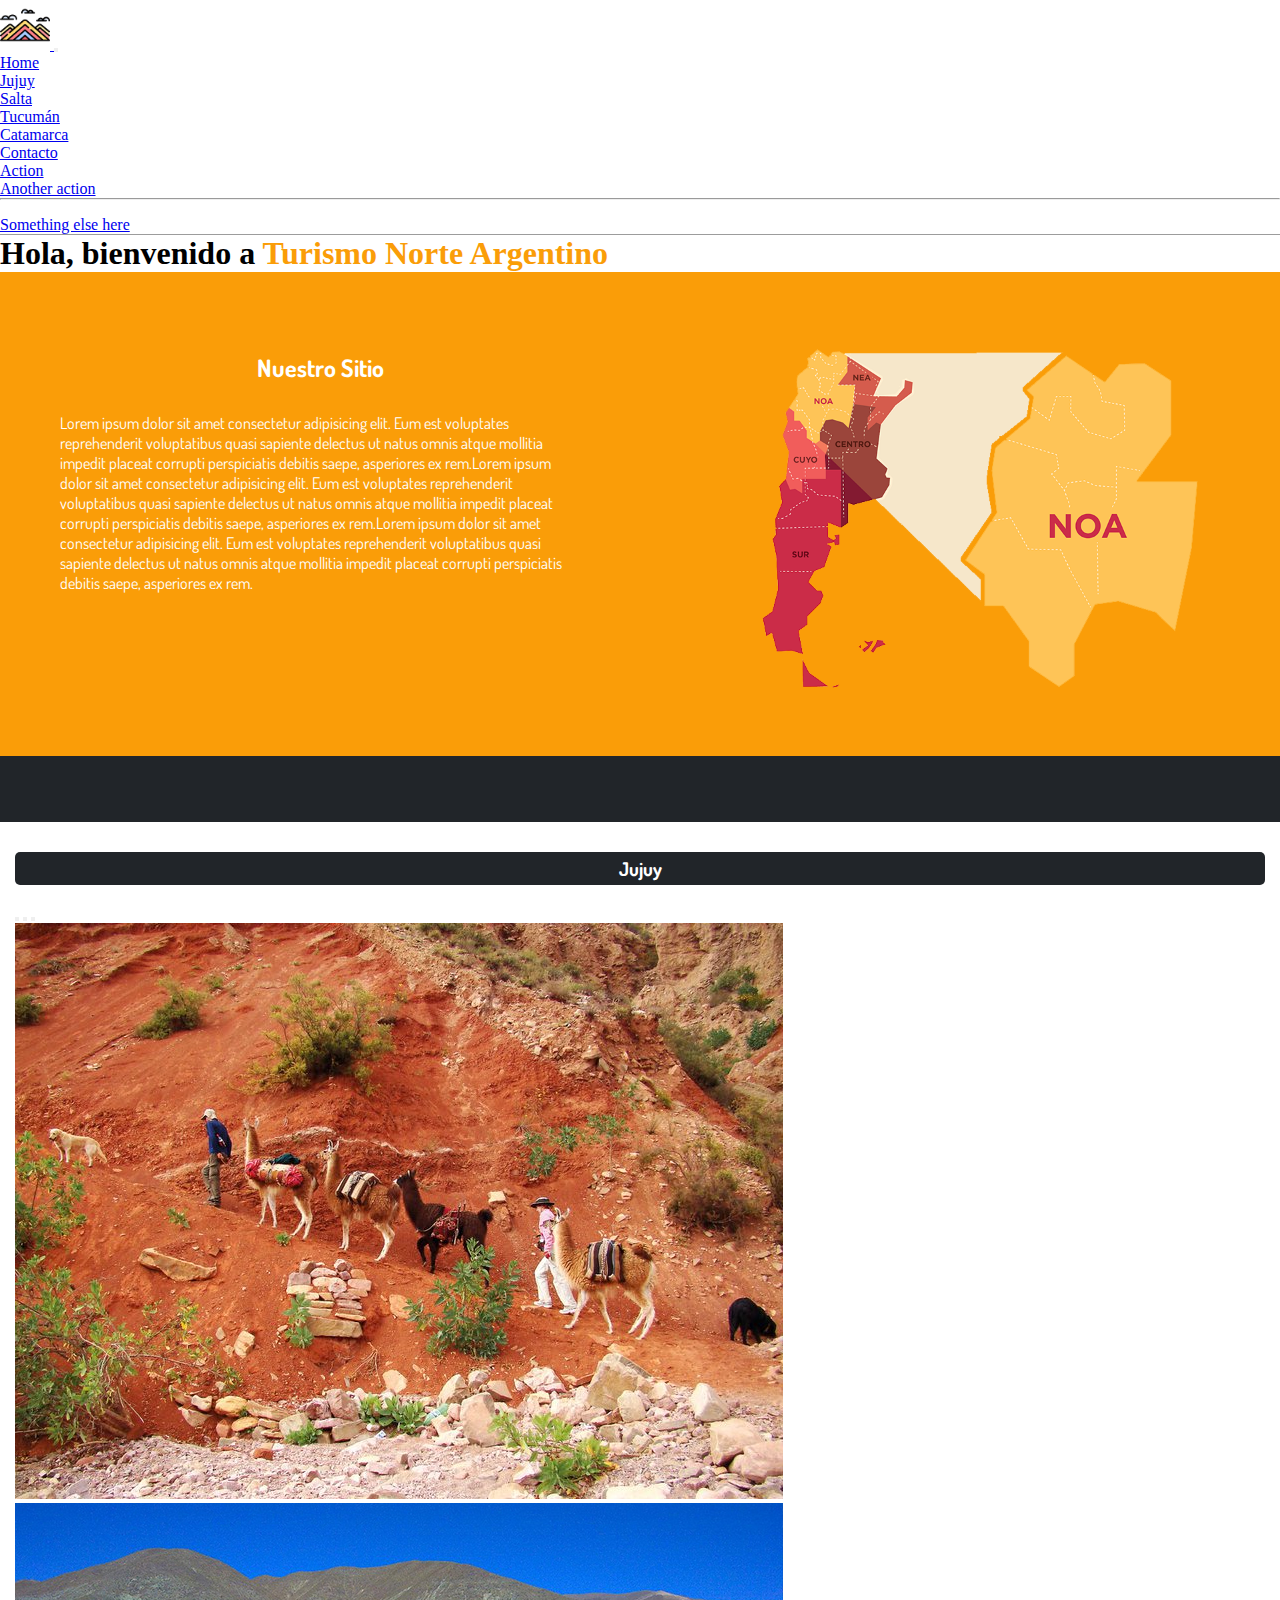
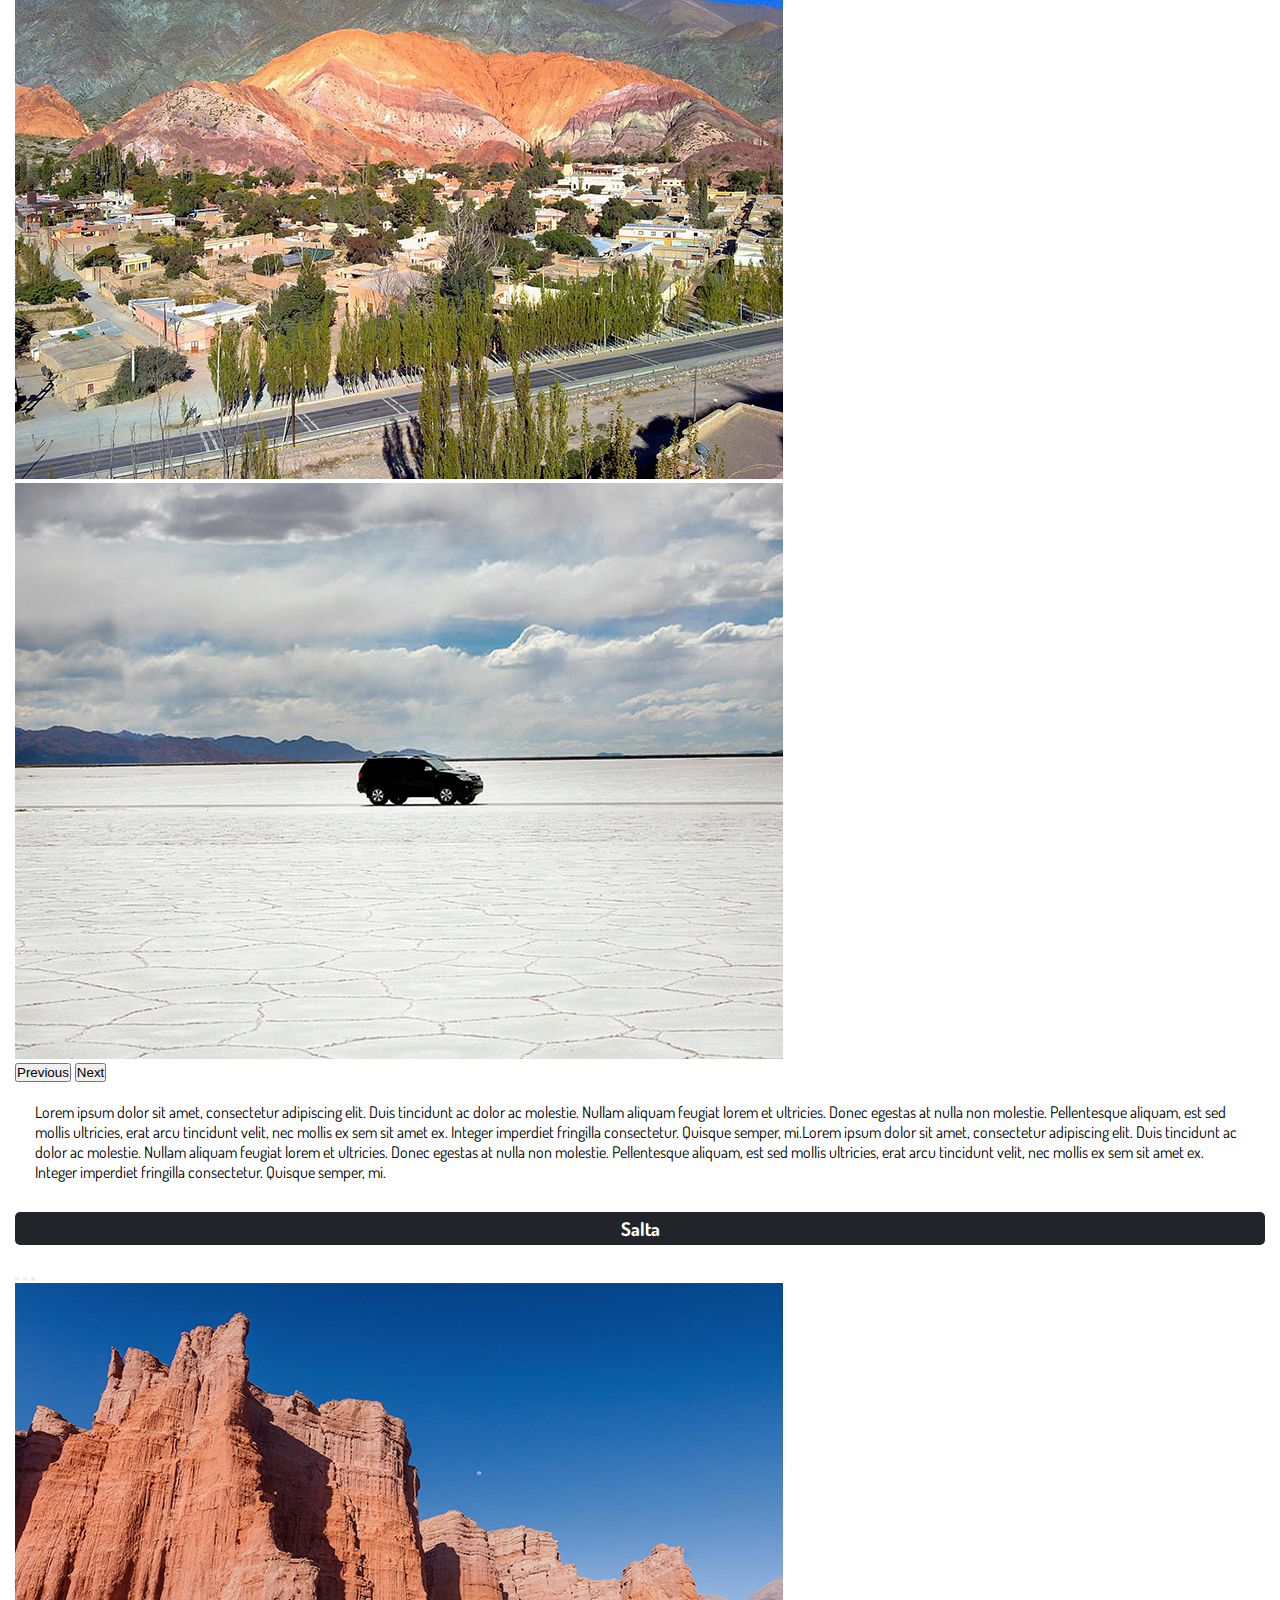
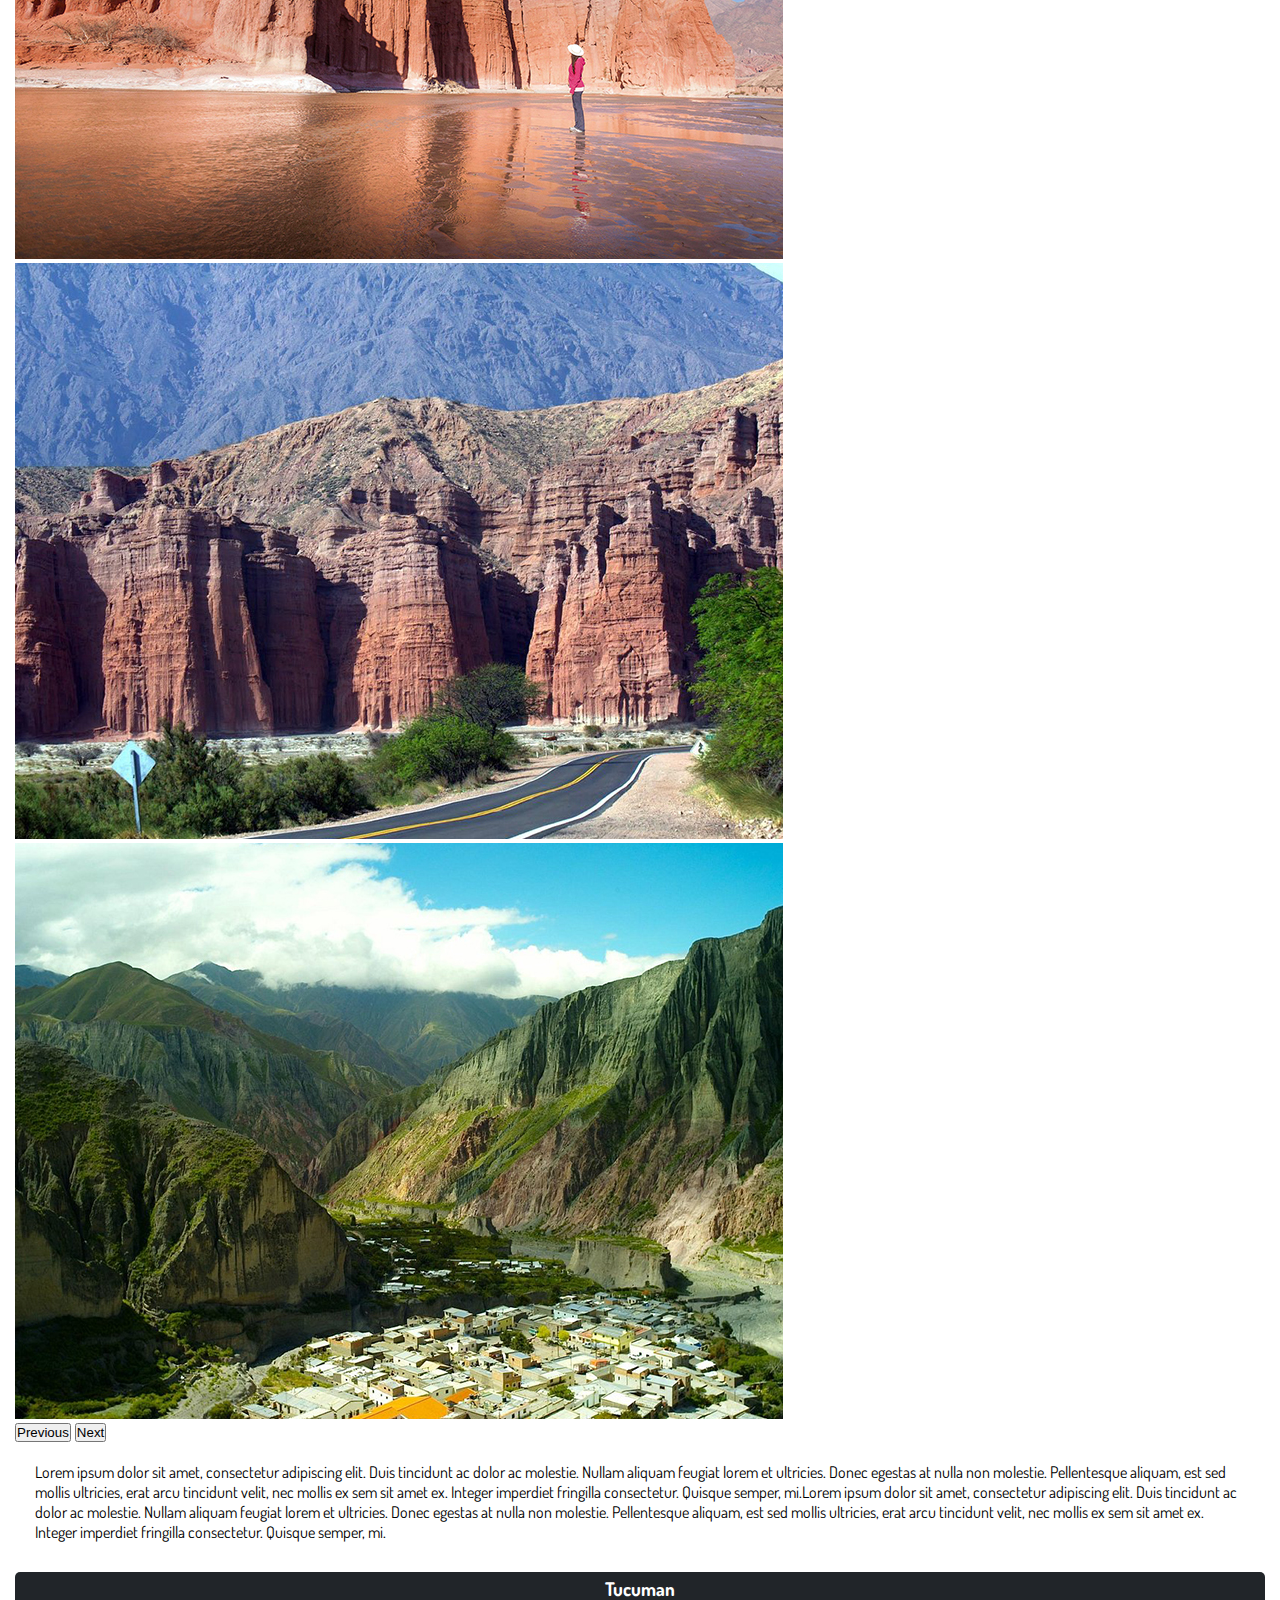
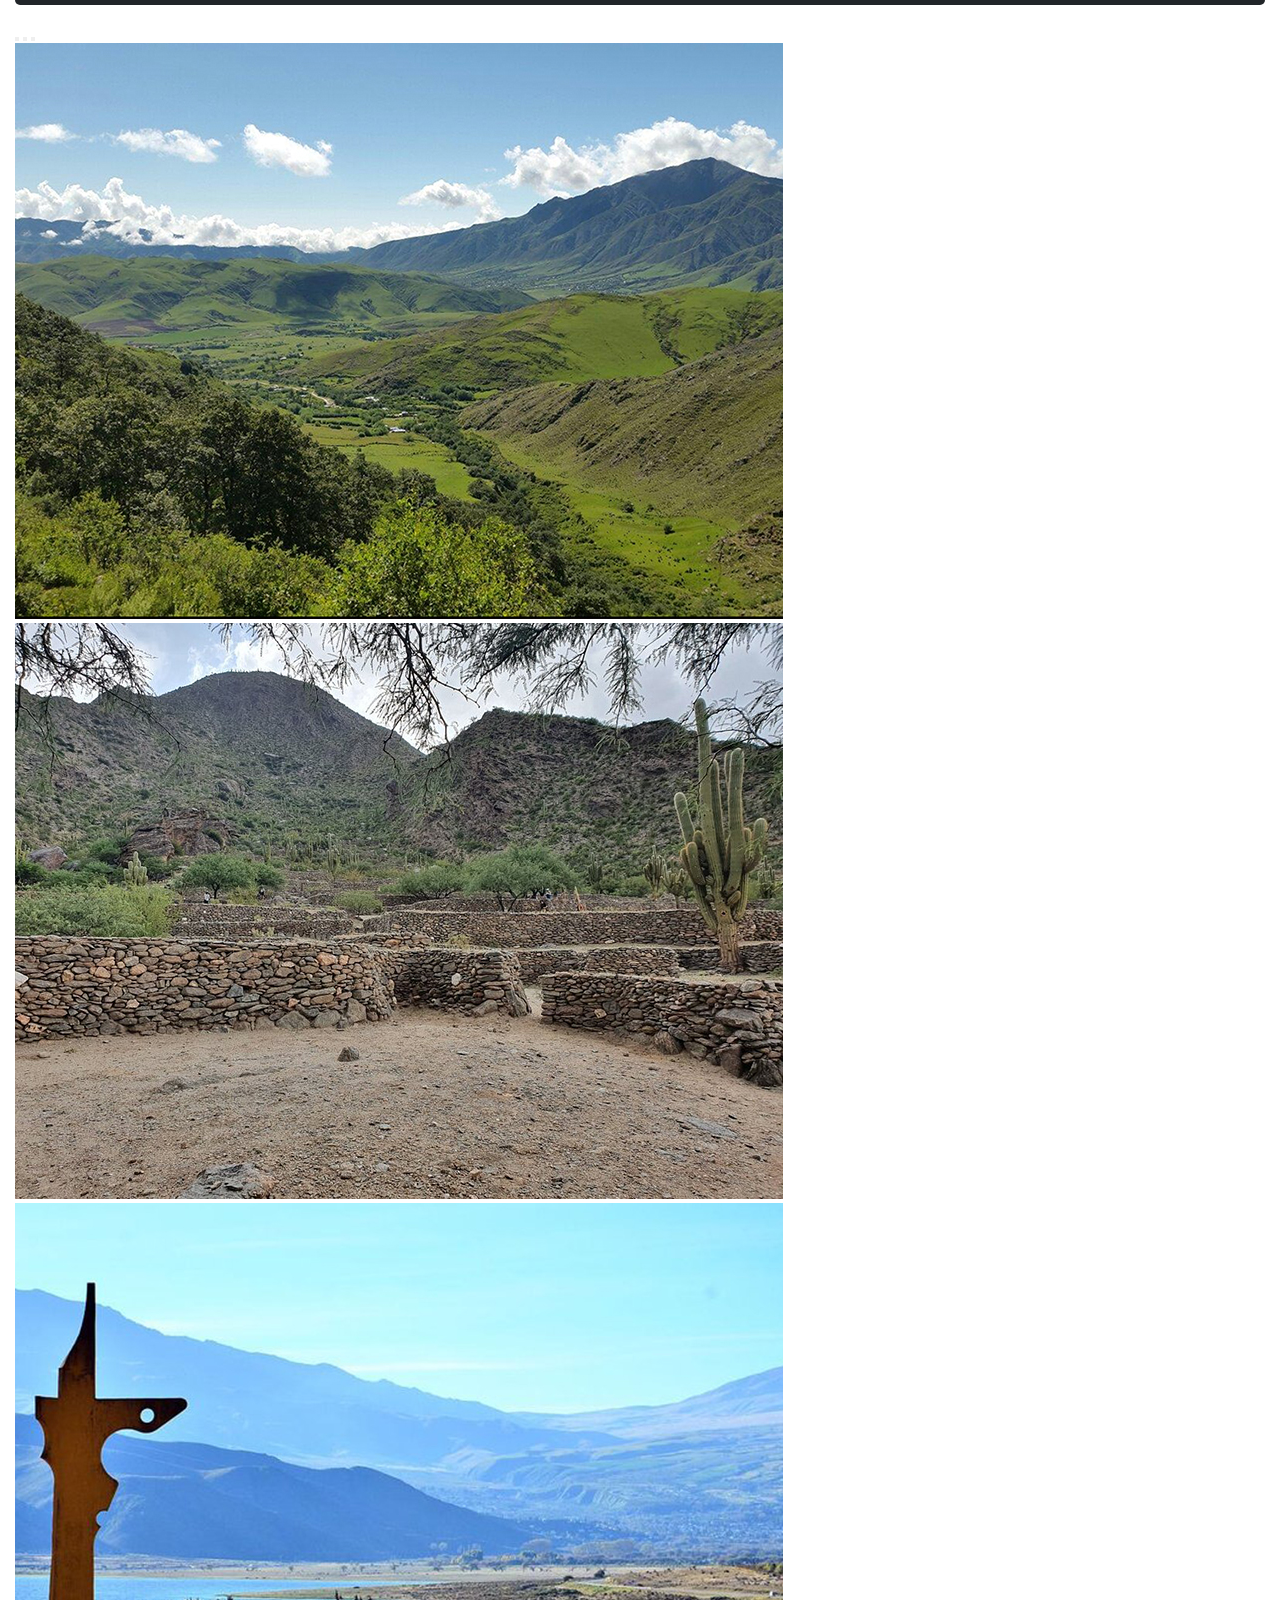
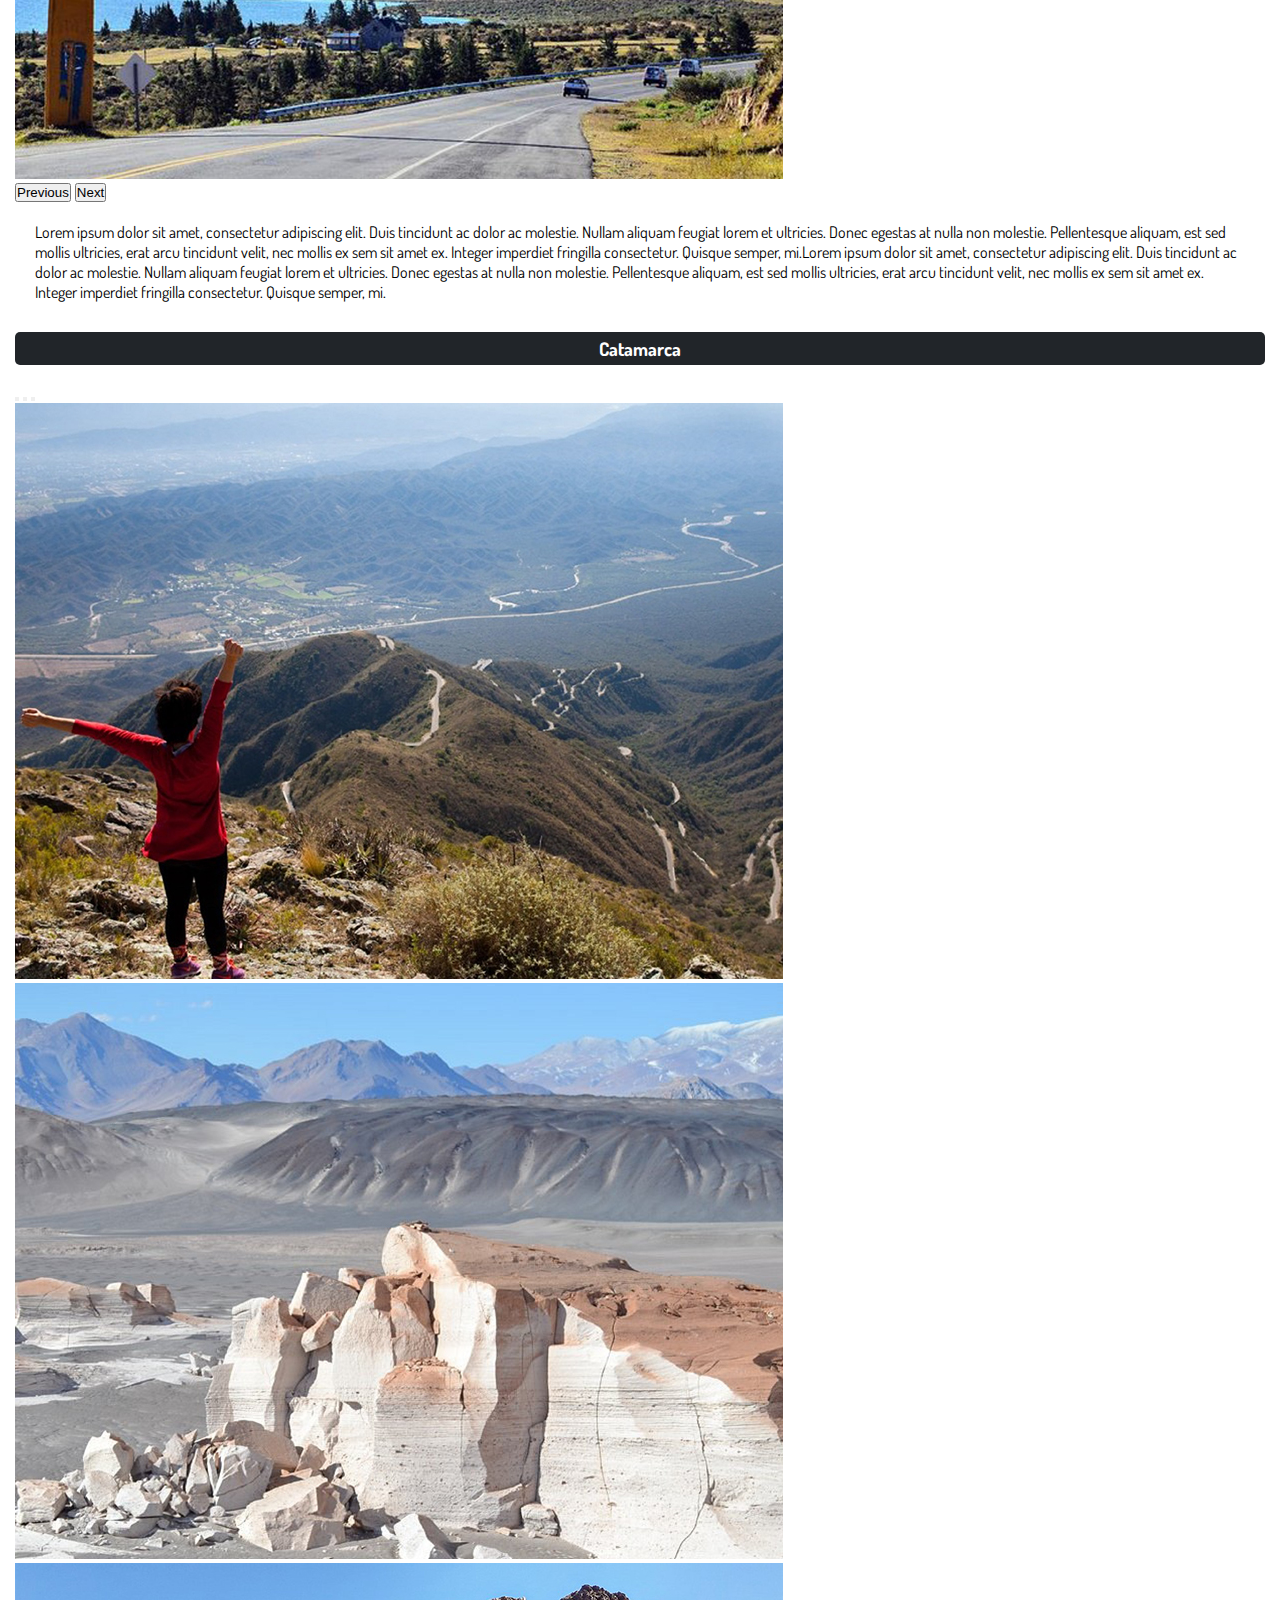
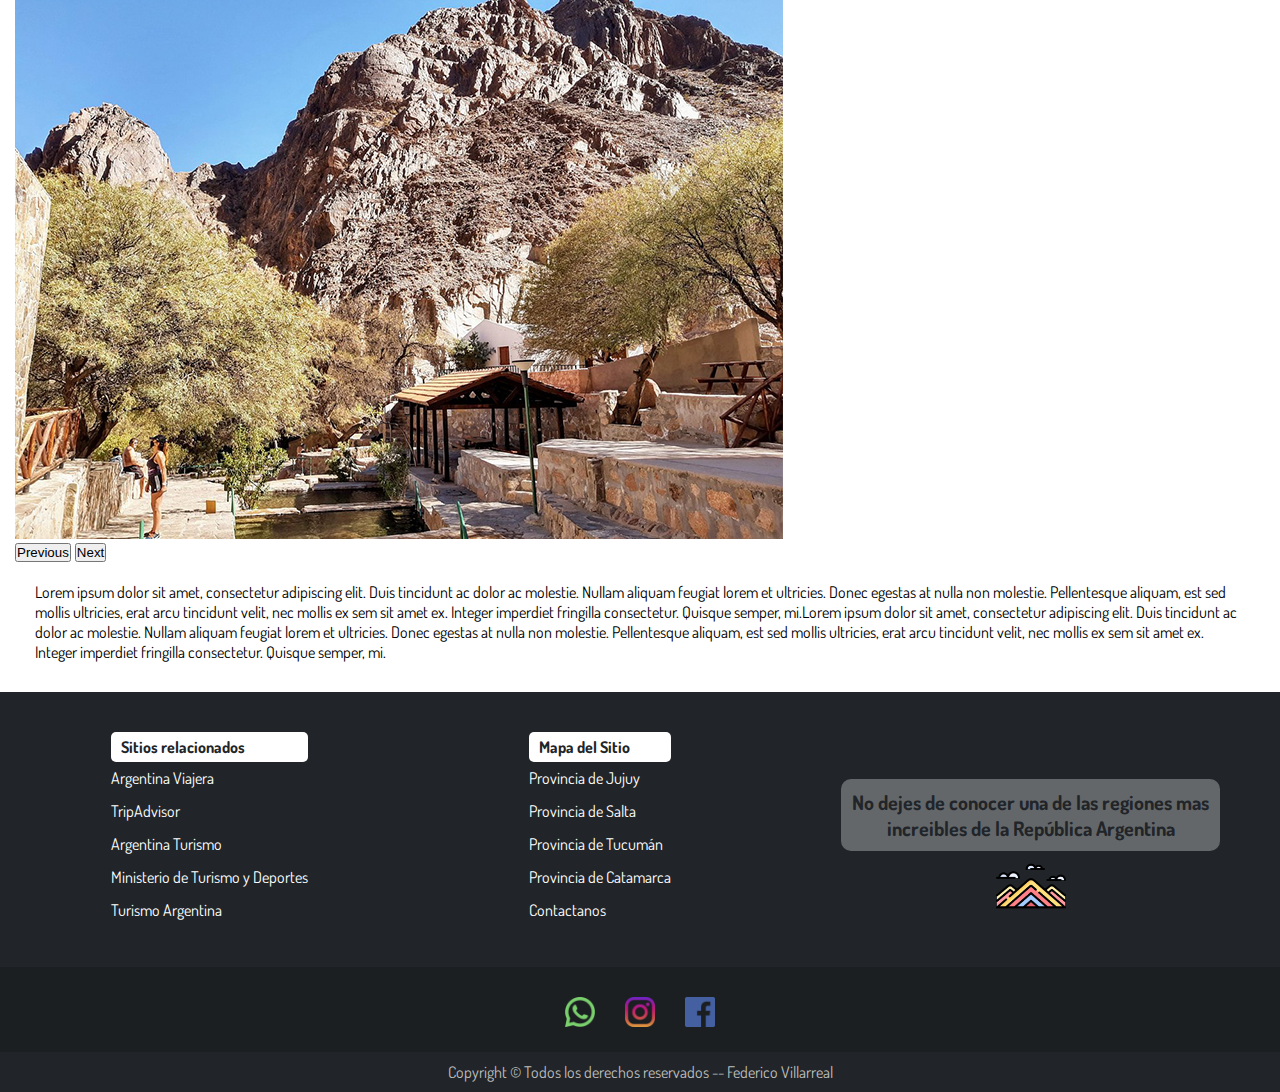
==== index.html @ c88c8383 "Update index.html" ====
<!DOCTYPE html>
<html lang="en">
<head>
    <meta charset="UTF-8">
    <meta http-equiv="X-UA-Compatible" content="IE=edge">
    <meta name="viewport" content="width=device-width, initial-scale=1.0">
    <title>Turismo Norte Argentino</title>
    <link href="https://fonts.googleapis.com/css2?family=Arvo&family=Cairo:wght@600&family=Pattaya&display=swap"
        rel="stylesheet">      
    <link href="https://fonts.googleapis.com/css2?family=Dosis:wght@300&display=swap" rel="stylesheet">
    <link href="https://cdn.jsdelivr.net/npm/bootstrap@5.1.1/dist/css/bootstrap.min.css" rel="stylesheet" integrity="sha384-F3w7mX95PdgyTmZZMECAngseQB83DfGTowi0iMjiWaeVhAn4FJkqJByhZMI3AhiU" crossorigin="anonymous">
    <link rel="stylesheet" href="css/style.css">
</head> 
    <header class="header sticky-top">      
        <!--Navbar bootstrap-->  
        <section> 
        <nav class="navbar navbar-expand-lg navbar-dark bg-dark">
          <div class="container-fluid">
            <a class="navbar-brand" href="#">
              <img src="img/montana-del-arco-iris.png" alt="" width="50" height="50">
            </a>            
            <button class="navbar-toggler" type="button" data-bs-toggle="collapse" data-bs-target="#navbarSupportedContent" aria-controls="navbarSupportedContent" aria-expanded="false" aria-label="Toggle navigation">
              <span class="navbar-toggler-icon"></span>
            </button>
            <div class="collapse navbar-collapse" id="navbarSupportedContent">
              <ul class="navbar-nav me-auto mb-2 mb-lg-0">
                <li class="nav-item">
                  <a class="nav-link active" aria-current="page" href="index.html">Home</a>
                </li>
                <li class="nav-item">
                  <a class="nav-link" href="Jujuy.html">Jujuy</a>
                </li>
                <li class="nav-item">
                  <a class="nav-link" href="Salta.html">Salta</a>
                </li>
                <li class="nav-item">
                  <a class="nav-link" href="Tucuman.html">Tucumán</a>
                </li>
                <li class="nav-item">
                  <a class="nav-link" href="Catamarca.html">Catamarca</a>
                </li> 
                <li class="nav-item">
                  <a class="nav-link" href="Contacto.html">Contacto</a>
                </li>                  
                  <ul class="dropdown-menu" aria-labelledby="navbarDropdown">
                    <li><a class="dropdown-item" href="#">Action</a></li>
                    <li><a class="dropdown-item" href="#">Another action</a></li>
                    <li><hr class="dropdown-divider"></li>
                    <li><a class="dropdown-item" href="#">Something else here</a></li>
                  </ul>
                </li>                
              </ul>              
            </div>
          </div>
        </nav>            
        <!--Fin Navbar bootstrap-->    
        </header>
    <main>
      <div class="mainLeyenda">
      <div class="mainLeyenda__div container-fluid p-5  bg-dark text-white">                         
        <h1 class="mainLeyenda__titulo">Hola, bienvenido a <span class="mainLeyenda__span">Turismo Norte Argentino</span></h1>            
      </div>
      </div>
        <!-- Encabezado main con metodologia bem-->
        <div class="encabezadoMain">
            <div class="encabezadoMain__divTexto">
            <h2 class="encabezadoMain__subtitulo">Nuestro Sitio</h2>  
            <p class="encabezadoMain__texto">Lorem ipsum dolor sit amet consectetur adipisicing elit. Eum est voluptates reprehenderit
                voluptatibus quasi sapiente delectus ut natus omnis atque mollitia impedit placeat corrupti
                perspiciatis debitis saepe, asperiores ex rem.Lorem ipsum dolor sit amet consectetur adipisicing elit. Eum est voluptates reprehenderit
                voluptatibus quasi sapiente delectus ut natus omnis atque mollitia impedit placeat corrupti
                perspiciatis debitis saepe, asperiores ex rem.Lorem ipsum dolor sit amet consectetur adipisicing elit. Eum est voluptates reprehenderit
                voluptatibus quasi sapiente delectus ut natus omnis atque mollitia impedit placeat corrupti
                perspiciatis debitis saepe, asperiores ex rem.</p>
            </div>    
            <div class="encabezadoMain__divImg">
                <img class="encabezadoMain__img" src="img/maparegiones1.png" alt="">
            </div>               
        </div>
        <div class="encabezadoMain__barraInferior">
          <p></p>
        </div> 
        <!-- fin encabezado main con metodologia bem -->           
        <div class="container">
        <div class="row">  
        <div class="col-md-12 col-lg-6">  
            <section class="sectionHome border">            
                <a class="sectionHome__enlace" href="Jujuy.html"> <h3 class="sectionHome__subtitulos">
                    Jujuy
                </h3>
                </a>
                <div id="carouselExampleIndicators" class="carousel slide" data-bs-ride="carousel">
                    <div class="carousel-indicators">
                      <button type="button" data-bs-target="#carouselExampleIndicators" data-bs-slide-to="0" class="active" aria-current="true" aria-label="Slide 1"></button>
                      <button type="button" data-bs-target="#carouselExampleIndicators" data-bs-slide-to="1" aria-label="Slide 2"></button>
                      <button type="button" data-bs-target="#carouselExampleIndicators" data-bs-slide-to="2" aria-label="Slide 3"></button>
                    </div>
                    <div class="carousel-inner">
                      <div class="carousel-item active">
                        <img src="img/jujuy.jpg" class="d-block w-100" alt="...">
                      </div>
                      <div class="carousel-item">
                        <img src="img/atractivosJujuy/Purmamarca.jpg" class="d-block w-100" alt="...">
                      </div>
                      <div class="carousel-item">
                        <img src="img/atractivosJujuy/Salinas grandes.jpg" class="d-block w-100" alt="...">
                      </div>
                    </div>
                    <button class="carousel-control-prev" type="button" data-bs-target="#carouselExampleIndicators" data-bs-slide="prev">
                      <span class="carousel-control-prev-icon" aria-hidden="true"></span>
                      <span class="visually-hidden">Previous</span>
                    </button>
                    <button class="carousel-control-next" type="button" data-bs-target="#carouselExampleIndicators" data-bs-slide="next">
                      <span class="carousel-control-next-icon" aria-hidden="true"></span>
                      <span class="visually-hidden">Next</span>
                    </button>
                  </div>               
                <p class="sectionHome__texto mt-4">Lorem ipsum dolor sit amet, consectetur adipiscing elit. Duis tincidunt ac dolor ac molestie. Nullam
                    aliquam feugiat lorem et ultricies. Donec egestas at nulla non molestie. Pellentesque aliquam, est sed
                    mollis ultricies, erat arcu tincidunt velit, nec mollis ex sem sit amet ex. Integer imperdiet fringilla
                    consectetur. Quisque semper, mi.Lorem ipsum dolor sit amet, consectetur adipiscing elit. Duis tincidunt ac dolor ac molestie. Nullam
                    aliquam feugiat lorem et ultricies. Donec egestas at nulla non molestie. Pellentesque aliquam, est sed
                    mollis ultricies, erat arcu tincidunt velit, nec mollis ex sem sit amet ex. Integer imperdiet fringilla
                    consectetur. Quisque semper, mi.
                </p>
            </section> 
        </div>  
        <div class="col-md-12 col-lg-6">       
            <section  class="sectionHome border">
                <a class="sectionHome__enlace" href="Salta.html"><h3 class="sectionHome__subtitulos">
                    Salta
                </h3>
            </a> 
                <div id="carouselExampleIndicators2" class="carousel slide" data-bs-ride="carousel">
                    <div class="carousel-indicators">
                      <button type="button" data-bs-target="#carouselExampleIndicators2" data-bs-slide-to="0" class="active" aria-current="true" aria-label="Slide 1"></button>
                      <button type="button" data-bs-target="#carouselExampleIndicators2" data-bs-slide-to="1" aria-label="Slide 2"></button>
                      <button type="button" data-bs-target="#carouselExampleIndicators2" data-bs-slide-to="2" aria-label="Slide 3"></button>
                    </div>
                    <div class="carousel-inner">
                      <div class="carousel-item active">
                        <img src="img/salta.jpg" class="d-block w-100" alt="...">
                      </div>
                      <div class="carousel-item">
                        <img src="img/atractivosSalta/cafayate.jpg" class="d-block w-100" alt="...">
                      </div>
                      <div class="carousel-item">
                        <img src="img/atractivosSalta/iruya.jpg" class="d-block w-100" alt="...">
                      </div>
                    </div>
                    <button class="carousel-control-prev" type="button" data-bs-target="#carouselExampleIndicators2" data-bs-slide="prev">
                      <span class="carousel-control-prev-icon" aria-hidden="true"></span>
                      <span class="visually-hidden">Previous</span>
                    </button>
                    <button class="carousel-control-next" type="button" data-bs-target="#carouselExampleIndicators2" data-bs-slide="next">
                      <span class="carousel-control-next-icon" aria-hidden="true"></span>
                      <span class="visually-hidden">Next</span>
                    </button>
                  </div> 
                <p class="sectionHome__texto mt-4">Lorem ipsum dolor sit amet, consectetur adipiscing elit. Duis tincidunt ac dolor ac molestie. Nullam
                    aliquam feugiat lorem et ultricies. Donec egestas at nulla non molestie. Pellentesque aliquam, est sed
                    mollis ultricies, erat arcu tincidunt velit, nec mollis ex sem sit amet ex. Integer imperdiet fringilla
                    consectetur. Quisque semper, mi.Lorem ipsum dolor sit amet, consectetur adipiscing elit. Duis tincidunt ac dolor ac molestie. Nullam
                    aliquam feugiat lorem et ultricies. Donec egestas at nulla non molestie. Pellentesque aliquam, est sed
                    mollis ultricies, erat arcu tincidunt velit, nec mollis ex sem sit amet ex. Integer imperdiet fringilla
                    consectetur. Quisque semper, mi.
                </p>
            </section>
        </div>
        </div>
        <div class="row"> 
            <div class="col-md-12 col-lg-6">     
            <section  class="sectionHome border">
                <a class="sectionHome__enlace" href="Tucuman.html">
                <h3 class="sectionHome__subtitulos">
                    Tucuman
                </h3>
                 </a>
                <div id="carouselExampleIndicators3" class="carousel slide" data-bs-ride="carousel">
                    <div class="carousel-indicators">
                      <button type="button" data-bs-target="#carouselExampleIndicators3" data-bs-slide-to="0" class="active" aria-current="true" aria-label="Slide 1"></button>
                      <button type="button" data-bs-target="#carouselExampleIndicators3" data-bs-slide-to="1" aria-label="Slide 2"></button>
                      <button type="button" data-bs-target="#carouselExampleIndicators3" data-bs-slide-to="2" aria-label="Slide 3"></button>
                    </div>
                    <div class="carousel-inner">
                      <div class="carousel-item active">
                        <img src="img/tucuman.jpeg" class="d-block w-100" alt="...">
                      </div>
                      <div class="carousel-item">
                        <img src="img/atractivosTucuman/ruinas de quilmes.jpg" class="d-block w-100" alt="...">
                      </div>
                      <div class="carousel-item">
                        <img src="img/atractivosTucuman/tafi del valle.jpg" class="d-block w-100" alt="...">
                      </div>
                    </div>
                    <button class="carousel-control-prev" type="button" data-bs-target="#carouselExampleIndicators3" data-bs-slide="prev">
                      <span class="carousel-control-prev-icon" aria-hidden="true"></span>
                      <span class="visually-hidden">Previous</span>
                    </button>
                    <button class="carousel-control-next" type="button" data-bs-target="#carouselExampleIndicators3" data-bs-slide="next">
                      <span class="carousel-control-next-icon" aria-hidden="true"></span>
                      <span class="visually-hidden">Next</span>
                    </button>
                  </div> 
                <p class="sectionHome__texto  mt-4">Lorem ipsum dolor sit amet, consectetur adipiscing elit. Duis tincidunt ac dolor ac molestie. Nullam
                    aliquam feugiat lorem et ultricies. Donec egestas at nulla non molestie. Pellentesque aliquam, est sed
                    mollis ultricies, erat arcu tincidunt velit, nec mollis ex sem sit amet ex. Integer imperdiet fringilla
                    consectetur. Quisque semper, mi.Lorem ipsum dolor sit amet, consectetur adipiscing elit. Duis tincidunt ac dolor ac molestie. Nullam
                    aliquam feugiat lorem et ultricies. Donec egestas at nulla non molestie. Pellentesque aliquam, est sed
                    mollis ultricies, erat arcu tincidunt velit, nec mollis ex sem sit amet ex. Integer imperdiet fringilla
                    consectetur. Quisque semper, mi.
                </p>           
            </section>
        </div> 
        <div class="col-md-12 col-lg-6">
            <section  class="sectionHome border">
                <a class="sectionHome__enlace" href="Catamarca.html">
                <h3 class="sectionHome__subtitulos">
                    Catamarca
                </h3>
            </a>
                <div id="carouselExampleIndicators4" class="carousel slide" data-bs-ride="carousel">
                    <div class="carousel-indicators">
                      <button type="button" data-bs-target="#carouselExampleIndicators4" data-bs-slide-to="0" class="active" aria-current="true" aria-label="Slide 1"></button>
                      <button type="button" data-bs-target="#carouselExampleIndicators4" data-bs-slide-to="1" aria-label="Slide 2"></button>
                      <button type="button" data-bs-target="#carouselExampleIndicators4" data-bs-slide-to="2" aria-label="Slide 3"></button>
                    </div>
                    <div class="carousel-inner">
                      <div class="carousel-item active">
                        <img src="img/catamarca.jpg" class="d-block w-100" alt="...">
                      </div>
                      <div class="carousel-item">
                        <img src="img/atractivosCatamarca/Antofagasta de la sierra.jpg" class="d-block w-100" alt="...">
                      </div>
                      <div class="carousel-item">
                        <img src="img/atractivosCatamarca/Fiambala.jpg" class="d-block w-100" alt="...">
                      </div>
                    </div>
                    <button class="carousel-control-prev" type="button" data-bs-target="#carouselExampleIndicators4" data-bs-slide="prev">
                      <span class="carousel-control-prev-icon" aria-hidden="true"></span>
                      <span class="visually-hidden">Previous</span>
                    </button>
                    <button class="carousel-control-next" type="button" data-bs-target="#carouselExampleIndicators4" data-bs-slide="next">
                      <span class="carousel-control-next-icon" aria-hidden="true"></span>
                      <span class="visually-hidden">Next</span>
                    </button>
                  </div> 
                
                <p class="sectionHome__texto mt-4">Lorem ipsum dolor sit amet, consectetur adipiscing elit. Duis tincidunt ac dolor ac molestie. Nullam
                    aliquam feugiat lorem et ultricies. Donec egestas at nulla non molestie. Pellentesque aliquam, est sed
                    mollis ultricies, erat arcu tincidunt velit, nec mollis ex sem sit amet ex. Integer imperdiet fringilla
                    consectetur. Quisque semper, mi.Lorem ipsum dolor sit amet, consectetur adipiscing elit. Duis tincidunt ac dolor ac molestie. Nullam
                    aliquam feugiat lorem et ultricies. Donec egestas at nulla non molestie. Pellentesque aliquam, est sed
                    mollis ultricies, erat arcu tincidunt velit, nec mollis ex sem sit amet ex. Integer imperdiet fringilla
                    consectetur. Quisque semper, mi.
                </p>
            </section>
        </div> 
        </div>
        </div>       
        </main>
        <footer>
          <!-- footer metodologia bem -->
          <div class="listasFooter">   
          <div class="agruparListasFooter">                  
            <section class="linksUtilesFooter">              
              <h4 class="linksUtilesFooter__subtitulo">Sitios relacionados</h4>
              <ul class="linksUtilesFooter__lista">               
                <li>
                  <a class="linksUtilesFooter__link" href="http://www.argentinaviajera.com.ar/">Argentina Viajera</a>                  
                </li>
                <li>
                  <a class="linksUtilesFooter__link" href="https://www.tripadvisor.com.ar/Tourism-g312811-Northern_Argentina-Vacations.html">TripAdvisor</a>                  
                </li>
                <li>
                  <a class="linksUtilesFooter__link" href="https://www.argentinaturismo.com.ar/">Argentina Turismo</a>                  
                </li>
                <li>
                  <a class="linksUtilesFooter__link" href="https://www.argentina.gob.ar/turismoydeportes">Ministerio de Turismo y Deportes</a> 
                </li>
                <li>
                  <a class="linksUtilesFooter__link" href="https://www.argentina.tur.ar/#!/ar/home">Turismo Argentina</a> 
                </li>
                </ul>
              </section>
            <section class="mapaDelSitioFooter">
              <h4 class="mapaDelSitioFooter__subtitulo">Mapa del Sitio</h4>
              <ul class="mapaDelSitioFooter__lista">                
                <li>
                  <a class="mapaDelSitioFooter__link" href="Jujuy.html">Provincia de Jujuy</a>                
                </li>
                <li>
                  <a class="mapaDelSitioFooter__link" href="Salta.html">Provincia de Salta</a> 
                </li>
                <li>
                  <a class="mapaDelSitioFooter__link" href="Tucuman.html">Provincia de Tucumán</a>                
                </li>
                <li>
                  <a class="mapaDelSitioFooter__link" href="Catamarca.html">Provincia de Catamarca</a> 
                </li>
                <li>
                  <a class="mapaDelSitioFooter__link" href="Contacto.html">Contactanos</a> 
                </li>
              </ul>
            </section> 
          </div>  
            <section class="MensajeFooter"> 
              <div class="MensajeFooter__centrar">
                <p class="MensajeFooter__texto" >No dejes de conocer una de las regiones mas increibles de la República Argentina</p>
                <img src="img/montana-del-arco-iris.png" alt="" width="70" height="70">
              </div>               
            </section>  
          </div>            
            <div class="divLogosFooter">             
            <div class="divLogosFooter__centrarLogo">
            <a class="divLogosFooter__enlace" href="">                               
                <img class="divLogosFooter__logo" src="img/whatsapp.png" alt="logoWhatsapp">                
            </a>          
            <a class="divLogosFooter__enlace" href="">             
                <img class="divLogosFooter__logo" src="img/instagram.png" alt="logoInstagram">                
            </a>
            <a class="divLogosFooter__enlace" href="">            
            <img class="divLogosFooter__logo" src="img/facebook.png" alt="logoFacebook">            
            </a>
            </div>
            </div> 
            <div class="pieDeFooter">
              <p class="pieDeFooter__texto">Copyright © Todos los derechos reservados -- Federico Villarreal</p>
            </div>                         
        </footer>    
    <script src="https://cdn.jsdelivr.net/npm/bootstrap@5.1.1/dist/js/bootstrap.bundle.min.js" integrity="sha384-/bQdsTh/da6pkI1MST/rWKFNjaCP5gBSY4sEBT38Q/9RBh9AH40zEOg7Hlq2THRZ" crossorigin="anonymous"></script>
<body>    
</body>
</html>
---- css/style.css ----
@media only screen and (max-width: 576px) {
  * {
    padding: 0;
    margin: 0;
  }

  /*JUJUY*/
  /* Header */
  .headerJujuy .headerJujuy__div {
    border-bottom: 1px solid #9c9c9c;
  }
  .headerJujuy .headerJujuy__span {
    color: #dd5207;
  }

  .encabezadoMainJujuy, .encabezadoMainContacto {
    display: flex;
    flex-direction: column;
    padding: 20px 0 20px 0;
    background-color: #dd5207;
  }
  .encabezadoMainJujuy .encabezadoMainJujuy__divTexto, .encabezadoMainContacto .encabezadoMainJujuy__divTexto, .encabezadoMainContacto .encabezadoMainContacto__divTexto {
    text-align: justify;
    display: flex;
    flex-direction: column;
    align-items: center;
    justify-content: center;
    margin: 20px 0px 20px 0px;
    color: white;
    font-family: dosis;
  }
  .encabezadoMainJujuy .encabezadoMainJujuy__subtitulo, .encabezadoMainContacto .encabezadoMainJujuy__subtitulo {
    margin: 30px 0 30px 0;
    font-weight: bold;
  }
  .encabezadoMainJujuy .encabezadoMainJujuy__texto, .encabezadoMainContacto .encabezadoMainJujuy__texto, .encabezadoMainContacto .encabezadoMainContacto__texto {
    margin: 0 10px 0 10px;
    text-align: justify;
  }
  .encabezadoMainJujuy .encabezadoMainJujuy__divImg, .encabezadoMainContacto .encabezadoMainJujuy__divImg, .encabezadoMainContacto .encabezadoMainContacto__divImg {
    display: flex;
    justify-content: center;
    align-items: center;
  }
  .encabezadoMainJujuy .encabezadoMainJujuy__img, .encabezadoMainContacto .encabezadoMainJujuy__img, .encabezadoMainContacto .encabezadoMainContacto__img {
    width: 95%;
    height: auto;
    border-radius: 5px;
    border: 10px solid rgba(241, 116, 0, 0.459);
  }

  .divLogosFooterJujuy__textoInferior {
    font-size: 15px;
    color: #dd5207;
    background-color: #212529;
    font-family: dosis;
    text-align: center;
    padding: 15px 0 15px 0;
    margin: 0 !important;
  }

  /*Salta*/
  /* Header */
  .headerSalta .headerSalta__div {
    border-bottom: 1px solid #9c9c9c;
  }
  .headerSalta .headerSalta__span {
    color: #3271b6;
  }

  .encabezadoMainSalta {
    display: flex;
    flex-direction: column;
    padding: 20px 0 20px 0;
    background-color: #3271b6;
  }
  .encabezadoMainSalta .encabezadoMainSalta__divTexto {
    text-align: justify;
    display: flex;
    flex-direction: column;
    align-items: center;
    justify-content: center;
    margin: 20px 0px 20px 0px;
    color: white;
    font-family: dosis;
  }
  .encabezadoMainSalta .encabezadoMainSalta__subtitulo {
    margin: 30px 0 30px 0;
    font-weight: bold;
  }
  .encabezadoMainSalta .encabezadoMainSalta__texto {
    margin: 0 10px 0 10px;
  }
  .encabezadoMainSalta .encabezadoMainSalta__divImg {
    display: flex;
    justify-content: center;
    align-items: center;
  }
  .encabezadoMainSalta .encabezadoMainSalta__img {
    width: 95%;
    height: auto;
    border-radius: 5px;
    border: 10px solid rgba(5, 92, 163, 0.774);
  }

  .divLogosFooterSalta__textoInferior {
    font-size: 15px;
    color: #3271b6;
    background-color: #212529;
    font-family: dosis;
    text-align: center;
    padding: 15px 0 15px 0;
    margin: 0 !important;
  }

  /*Tucuman*/
  /* Header */
  .headerTucuman .headerTucuman__div {
    border-bottom: 1px solid #9c9c9c;
  }
  .headerTucuman .spanTucuman__div {
    color: #e7f54e;
  }

  .encabezadoMainTucuman {
    display: flex;
    flex-direction: column;
    padding: 20px 0 20px 0;
    background-color: #e7f54e;
  }
  .encabezadoMainTucuman .encabezadoMainTucuman__divTexto {
    text-align: justify;
    display: flex;
    flex-direction: column;
    align-items: center;
    justify-content: center;
    margin: 20px 0px 20px 0px;
    color: #212529;
    font-family: dosis;
  }
  .encabezadoMainTucuman .encabezadoMainTucuman__subtitulo {
    margin: 30px 0 30px 0;
    font-weight: bold;
  }
  .encabezadoMainTucuman .encabezadoMainTucuman__texto {
    margin: 0 10px 0 10px;
  }
  .encabezadoMainTucuman .encabezadoMainTucuman__divImg {
    display: flex;
    justify-content: center;
    align-items: center;
  }
  .encabezadoMainTucuman .encabezadoMainTucuman__img {
    width: 95%;
    height: auto;
    border-radius: 5px;
    border: 10px solid rgba(205, 231, 54, 0.835);
  }

  .divLogosFooterTucuman__textoInferior {
    font-size: 15px;
    color: #e7f54e;
    background-color: #212529;
    font-family: dosis;
    text-align: center;
    padding: 15px 0 15px 0;
    margin: 0 !important;
  }

  /*Catamarca*/
  /* Header */
  .headerCatamarca .headerCatamarca__div {
    border-bottom: 1px solid #9c9c9c;
  }
  .headerCatamarca .headerCatamarca__span {
    color: #c70202;
  }

  .encabezadoMainCatamarca {
    display: flex;
    flex-direction: column;
    padding: 20px 0 20px 0;
    background-color: #c70202;
  }
  .encabezadoMainCatamarca .encabezadoMainCatamarca__divTexto {
    display: flex;
    flex-direction: column;
    align-items: center;
    justify-content: center;
    margin: 20px 0px 20px 0px;
    color: white;
    font-family: dosis;
    color: white;
  }
  .encabezadoMainCatamarca .encabezadoMainCatamarca__subtitulo {
    margin: 30px 0 30px 0;
    font-weight: bold;
  }
  .encabezadoMainCatamarca .encabezadoMainCatamarca__texto {
    margin: 0 10px 0 10px;
  }
  .encabezadoMainCatamarca .encabezadoMainCatamarca__divImg {
    display: flex;
    justify-content: center;
    align-items: center;
  }
  .encabezadoMainCatamarca .encabezadoMainCatamarca__img {
    width: 95%;
    height: auto;
    border-radius: 5px;
    border: 10px solid rgba(236, 236, 236, 0.479);
  }

  .divLogosFooterCatamarca__textoInferior {
    font-size: 15px;
    color: #c70202;
    background-color: #212529;
    font-family: dosis;
    text-align: center;
    padding: 15px 0 15px 0;
    margin: 0 !important;
  }

  .section__titulo {
    text-align: center;
    margin: 30px 0 30px 0;
    font-size: 40px;
    border: 1px solid #bebebe;
    font-family: dosis;
  }

  .section {
    display: flex;
    flex-direction: column;
    align-items: center;
    width: 100%;
  }

  .article {
    margin: 20px 0px 20px 0px;
    display: flex;
    flex-direction: column;
    align-items: center;
    justify-content: center;
    background-color: #212529;
    border-radius: 10px;
    width: 100%;
  }
  .article__subtitulo {
    color: white;
    background-color: #dd5207;
    padding: 10px 20px 10px 20px;
    border-radius: 10px;
    margin: 10px 0 10px 0;
    font-family: dosis;
  }
  .article__subtitulo--salta {
    color: white;
    background-color: #dd5207;
    padding: 10px 20px 10px 20px;
    border-radius: 10px;
    margin: 10px 0 10px 0;
    font-family: dosis;
    background-color: #3271b6;
  }
  .article__subtitulo--tucuman {
    color: white;
    background-color: #dd5207;
    padding: 10px 20px 10px 20px;
    border-radius: 10px;
    margin: 10px 0 10px 0;
    font-family: dosis;
    background-color: #e7f54e;
    color: #212529;
  }
  .article__subtitulo--catamarca {
    color: white;
    background-color: #dd5207;
    padding: 10px 20px 10px 20px;
    border-radius: 10px;
    margin: 10px 0 10px 0;
    font-family: dosis;
    background-color: #c70202;
  }
  .article__texto {
    margin: 30px 10px 30px 10px;
    text-align: justify;
    color: white;
    font-family: dosis;
  }
  .article__imagen {
    width: 80%;
    height: 80%;
  }
  .article__imagen--alojamiento {
    width: 95%;
    height: 250px;
    margin: 10px 10px 10px 10px;
    border-radius: 5px;
  }

  .alojamientos {
    display: flex;
    flex-direction: column;
    align-items: center;
    background-color: #dd5207;
  }
  .alojamientos--salta {
    display: flex;
    flex-direction: column;
    align-items: center;
    background-color: #3271b6;
  }
  .alojamientos--tucuman {
    display: flex;
    flex-direction: column;
    align-items: center;
    background-color: #e7f54e;
  }
  .alojamientos--catamarca {
    display: flex;
    flex-direction: column;
    align-items: center;
    background-color: #c70202;
  }

  .alojamientos__titulo {
    text-align: center;
    margin: 30px 0 30px 0;
    font-size: 40px;
    border: 1px solid #bebebe;
    font-family: dosis;
    background-color: #dd5207;
    margin-bottom: 0;
    border: none;
    color: white;
    padding: 30px 0 30px 0;
  }
  .alojamientos__titulo--salta {
    text-align: center;
    margin: 30px 0 30px 0;
    font-size: 40px;
    border: 1px solid #bebebe;
    font-family: dosis;
    background-color: #dd5207;
    margin-bottom: 0;
    border: none;
    color: white;
    padding: 30px 0 30px 0;
    background-color: #3271b6;
  }
  .alojamientos__titulo--tucuman {
    text-align: center;
    margin: 30px 0 30px 0;
    font-size: 40px;
    border: 1px solid #bebebe;
    font-family: dosis;
    background-color: #dd5207;
    margin-bottom: 0;
    border: none;
    color: white;
    padding: 30px 0 30px 0;
    background-color: #e7f54e;
    color: #212529;
  }
  .alojamientos__titulo--catamarca {
    text-align: center;
    margin: 30px 0 30px 0;
    font-size: 40px;
    border: 1px solid #bebebe;
    font-family: dosis;
    background-color: #dd5207;
    margin-bottom: 0;
    border: none;
    color: white;
    padding: 30px 0 30px 0;
    background-color: #c70202;
  }

  .mapa {
    display: flex;
    flex-direction: column;
    align-items: center;
    background-color: #212529;
    padding-top: 20px;
  }
  .mapa .mapa__titulo {
    color: white;
    font-family: dosis;
    padding: 10px 85px 10px 85px;
    margin: 0 !important;
    border: 1px solid white;
  }
  .mapa .mapa__iframe {
    width: 80%;
    height: 500px;
    padding: 20px 0 20px 0;
  }
}
@media only screen and (min-width: 576px) {
  * {
    padding: 0;
    margin: 0;
  }

  /*JUJUY*/
  /* Header */
  .headerJujuy .headerJujuy__div {
    border-bottom: 1px solid #9c9c9c;
  }
  .headerJujuy .headerJujuy__span {
    color: #dd5207;
  }

  .encabezadoMainJujuy, .encabezadoMainContacto {
    display: flex;
    flex-direction: column;
    padding: 20px 0 20px 0;
    background-color: #dd5207;
  }
  .encabezadoMainJujuy .encabezadoMainJujuy__divTexto, .encabezadoMainContacto .encabezadoMainJujuy__divTexto, .encabezadoMainContacto .encabezadoMainContacto__divTexto {
    text-align: justify;
    display: flex;
    flex-direction: column;
    align-items: center;
    justify-content: center;
    grid-column: 1/2;
    margin: 20px 30px 20px 30px;
    color: white;
    font-family: dosis;
  }
  .encabezadoMainJujuy .encabezadoMainJujuy__subtitulo, .encabezadoMainContacto .encabezadoMainJujuy__subtitulo {
    margin: 30px 0 30px 0;
    font-weight: bold;
  }
  .encabezadoMainJujuy .encabezadoMainJujuy__texto, .encabezadoMainContacto .encabezadoMainJujuy__texto, .encabezadoMainContacto .encabezadoMainContacto__texto {
    grid-column: 1/2;
    margin: 0 30px 0 30px;
  }
  .encabezadoMainJujuy .encabezadoMainJujuy__divImg, .encabezadoMainContacto .encabezadoMainJujuy__divImg, .encabezadoMainContacto .encabezadoMainContacto__divImg {
    display: flex;
    justify-content: center;
    align-items: center;
  }
  .encabezadoMainJujuy .encabezadoMainJujuy__img, .encabezadoMainContacto .encabezadoMainJujuy__img, .encabezadoMainContacto .encabezadoMainContacto__img {
    width: 60%;
    height: auto;
    border-radius: 5px;
    border: 10px solid rgba(241, 116, 0, 0.459);
  }

  .divLogosFooterJujuy__textoInferior {
    font-size: 15px;
    color: #dd5207;
    background-color: #212529;
    font-family: dosis;
    text-align: center;
    padding: 15px 0 15px 0;
    margin: 0 !important;
  }

  /*Salta*/
  /* Header */
  .headerSalta .headerSalta__div {
    border-bottom: 1px solid #9c9c9c;
  }
  .headerSalta .headerSalta__span {
    color: #3271b6;
  }

  .encabezadoMainSalta {
    display: flex;
    flex-direction: column;
    padding: 20px 0 20px 0;
    background-color: #3271b6;
  }
  .encabezadoMainSalta .encabezadoMainSalta__divTexto {
    text-align: justify;
    display: flex;
    flex-direction: column;
    align-items: center;
    justify-content: center;
    margin: 20px 30px 20px 30px;
    color: white;
    font-family: dosis;
  }
  .encabezadoMainSalta .encabezadoMainSalta__subtitulo {
    margin: 30px 0 30px 0;
    font-weight: bold;
  }
  .encabezadoMainSalta .encabezadoMainSalta__texto {
    margin: 0 30px 0 30px;
  }
  .encabezadoMainSalta .encabezadoMainSalta__divImg {
    display: flex;
    justify-content: center;
    align-items: center;
  }
  .encabezadoMainSalta .encabezadoMainSalta__img {
    width: 60%;
    height: auto;
    border-radius: 5px;
    border: 10px solid rgba(5, 92, 163, 0.774);
  }

  .divLogosFooterSalta__textoInferior {
    font-size: 15px;
    color: #3271b6;
    background-color: #212529;
    font-family: dosis;
    text-align: center;
    padding: 15px 0 15px 0;
    margin: 0 !important;
  }

  /*Tucuman*/
  /* Header */
  .headerTucuman .headerTucuman__div {
    border-bottom: 1px solid #9c9c9c;
  }
  .headerTucuman .spanTucuman__div {
    color: #e7f54e;
  }

  .encabezadoMainTucuman {
    display: flex;
    flex-direction: column;
    padding: 20px 0 20px 0;
    background-color: #e7f54e;
  }
  .encabezadoMainTucuman .encabezadoMainTucuman__divTexto {
    text-align: justify;
    display: flex;
    flex-direction: column;
    align-items: center;
    justify-content: center;
    margin: 20px 30px 20px 30px;
    color: #212529;
    font-family: dosis;
  }
  .encabezadoMainTucuman .encabezadoMainTucuman__subtitulo {
    margin: 30px 0 30px 0;
    font-weight: bold;
  }
  .encabezadoMainTucuman .encabezadoMainTucuman__texto {
    margin: 0 30px 0 30px;
  }
  .encabezadoMainTucuman .encabezadoMainTucuman__divImg {
    display: flex;
    justify-content: center;
    align-items: center;
  }
  .encabezadoMainTucuman .encabezadoMainTucuman__img {
    width: 60%;
    height: auto;
    border-radius: 5px;
    border: 10px solid rgba(205, 231, 54, 0.835);
  }

  .divLogosFooterTucuman__textoInferior {
    font-size: 15px;
    color: #e7f54e;
    background-color: #212529;
    font-family: dosis;
    text-align: center;
    padding: 15px 0 15px 0;
    margin: 0 !important;
  }

  /*Catamarca*/
  /* Header */
  .headerCatamarca .headerCatamarca__div {
    border-bottom: 1px solid #9c9c9c;
  }
  .headerCatamarca .headerCatamarca__span {
    color: #c70202;
  }

  .encabezadoMainCatamarca {
    display: flex;
    flex-direction: column;
    padding: 20px 0 20px 0;
    background-color: #c70202;
  }
  .encabezadoMainCatamarca .encabezadoMainCatamarca__divTexto {
    display: flex;
    flex-direction: column;
    align-items: center;
    justify-content: center;
    margin: 20px 30px 20px 30px;
    color: white;
    font-family: dosis;
    color: white;
  }
  .encabezadoMainCatamarca .encabezadoMainCatamarca__subtitulo {
    margin: 30px 0 30px 0;
    font-weight: bold;
  }
  .encabezadoMainCatamarca .encabezadoMainCatamarca__texto {
    margin: 0 30px 0 30px;
  }
  .encabezadoMainCatamarca .encabezadoMainCatamarca__divImg {
    display: flex;
    justify-content: center;
    align-items: center;
  }
  .encabezadoMainCatamarca .encabezadoMainCatamarca__img {
    width: 60%;
    height: auto;
    border-radius: 5px;
    border: 10px solid rgba(236, 236, 236, 0.479);
  }

  .divLogosFooterCatamarca__textoInferior {
    font-size: 15px;
    color: #c70202;
    background-color: #212529;
    font-family: dosis;
    text-align: center;
    padding: 15px 0 15px 0;
    margin: 0 !important;
  }

  .section__titulo {
    text-align: center;
    margin: 30px 0 30px 0;
    font-size: 40px;
    border: 1px solid #bebebe;
    font-family: dosis;
  }

  .section {
    display: flex;
    flex-direction: column;
    width: 100%;
  }

  .article {
    margin: 20px 30px 20px 30px;
    display: flex;
    flex-direction: column;
    align-items: center;
    justify-content: center;
    background-color: #212529;
    border-radius: 10px;
    width: 90%;
  }
  .article__subtitulo {
    color: white;
    background-color: #dd5207;
    padding: 10px 20px 10px 20px;
    border-radius: 10px;
    margin: 10px 0 10px 0;
    font-family: dosis;
  }
  .article__subtitulo--salta {
    color: white;
    background-color: #dd5207;
    padding: 10px 20px 10px 20px;
    border-radius: 10px;
    margin: 10px 0 10px 0;
    font-family: dosis;
    background-color: #3271b6;
  }
  .article__subtitulo--tucuman {
    color: white;
    background-color: #dd5207;
    padding: 10px 20px 10px 20px;
    border-radius: 10px;
    margin: 10px 0 10px 0;
    font-family: dosis;
    background-color: #e7f54e;
    color: #212529;
  }
  .article__subtitulo--catamarca {
    color: white;
    background-color: #dd5207;
    padding: 10px 20px 10px 20px;
    border-radius: 10px;
    margin: 10px 0 10px 0;
    font-family: dosis;
    background-color: #c70202;
  }
  .article__texto {
    margin: 30px 30px 30px 30px;
    text-align: justify;
    color: white;
    font-family: dosis;
  }
  .article__imagen {
    width: 70%;
    height: 350px;
  }
  .article__imagen--alojamiento {
    width: 70%;
    height: 300px;
    margin: 10px 10px 10px 10px;
    border-radius: 5px;
  }

  .alojamientos {
    display: flex;
    flex-direction: column;
    background-color: #dd5207;
  }
  .alojamientos--salta {
    display: flex;
    flex-direction: column;
    background-color: #3271b6;
  }
  .alojamientos--tucuman {
    display: flex;
    flex-direction: column;
    background-color: #e7f54e;
  }
  .alojamientos--catamarca {
    display: flex;
    flex-direction: column;
    background-color: #c70202;
  }

  .alojamientos__titulo {
    text-align: center;
    margin: 30px 0 30px 0;
    font-size: 40px;
    border: 1px solid #bebebe;
    font-family: dosis;
    background-color: #dd5207;
    margin-bottom: 0;
    border: none;
    color: white;
    padding: 30px 0 30px 0;
  }
  .alojamientos__titulo--salta {
    text-align: center;
    margin: 30px 0 30px 0;
    font-size: 40px;
    border: 1px solid #bebebe;
    font-family: dosis;
    background-color: #dd5207;
    margin-bottom: 0;
    border: none;
    color: white;
    padding: 30px 0 30px 0;
    background-color: #3271b6;
  }
  .alojamientos__titulo--tucuman {
    text-align: center;
    margin: 30px 0 30px 0;
    font-size: 40px;
    border: 1px solid #bebebe;
    font-family: dosis;
    background-color: #dd5207;
    margin-bottom: 0;
    border: none;
    color: white;
    padding: 30px 0 30px 0;
    background-color: #e7f54e;
    color: #212529;
  }
  .alojamientos__titulo--catamarca {
    text-align: center;
    margin: 30px 0 30px 0;
    font-size: 40px;
    border: 1px solid #bebebe;
    font-family: dosis;
    background-color: #dd5207;
    margin-bottom: 0;
    border: none;
    color: white;
    padding: 30px 0 30px 0;
    background-color: #c70202;
  }

  .mapa {
    display: flex;
    flex-direction: column;
    align-items: center;
    background-color: #212529;
    padding-top: 20px;
  }
  .mapa .mapa__titulo {
    color: white;
    font-family: dosis;
    padding: 10px 85px 10px 85px;
    margin: 0 !important;
    border: 1px solid white;
  }
  .mapa .mapa__iframe {
    width: 80%;
    height: 500px;
    padding: 20px 0 20px 0;
  }
}
@media only screen and (min-width: 1024px) {
  * {
    padding: 0;
    margin: 0;
  }

  /*JUJUY*/
  /* Header */
  .headerJujuy .headerJujuy__div {
    border-bottom: 1px solid #9c9c9c;
  }
  .headerJujuy .headerJujuy__span {
    color: #dd5207;
  }

  .encabezadoMainJujuy, .encabezadoMainContacto {
    display: grid;
    grid-template-columns: 1fr 1fr;
    padding: 50px 0 50px 0;
    background-color: #dd5207;
  }
  .encabezadoMainJujuy .encabezadoMainJujuy__divTexto, .encabezadoMainContacto .encabezadoMainJujuy__divTexto, .encabezadoMainContacto .encabezadoMainContacto__divTexto {
    display: flex;
    flex-direction: column;
    align-items: center;
    justify-content: center;
    grid-column: 1/2;
    margin: 0 30px 0 30px;
    color: white;
    font-family: dosis;
  }
  .encabezadoMainJujuy .encabezadoMainJujuy__subtitulo, .encabezadoMainContacto .encabezadoMainJujuy__subtitulo {
    margin: 30px 0 30px 0;
  }
  .encabezadoMainJujuy .encabezadoMainJujuy__texto, .encabezadoMainContacto .encabezadoMainJujuy__texto, .encabezadoMainContacto .encabezadoMainContacto__texto {
    grid-column: 1/2;
    margin: 0 30px 0 30px;
  }
  .encabezadoMainJujuy .encabezadoMainJujuy__divImg, .encabezadoMainContacto .encabezadoMainJujuy__divImg, .encabezadoMainContacto .encabezadoMainContacto__divImg {
    grid-column: 2/3;
    grid-row: 1/3;
    display: flex;
    justify-content: center;
    align-items: center;
  }
  .encabezadoMainJujuy .encabezadoMainJujuy__img, .encabezadoMainContacto .encabezadoMainJujuy__img, .encabezadoMainContacto .encabezadoMainContacto__img {
    width: 80%;
    height: auto;
    border-radius: 5px;
    border: 10px solid rgba(241, 116, 0, 0.459);
  }

  .divLogosFooterJujuy__textoInferior {
    font-size: 15px;
    color: #dd5207;
    background-color: #212529;
    font-family: dosis;
    text-align: center;
    padding: 15px 0 15px 0;
    margin: 0 !important;
  }

  /*Salta*/
  /* Header */
  .headerSalta .headerSalta__div {
    border-bottom: 1px solid #9c9c9c;
  }
  .headerSalta .headerSalta__span {
    color: #3271b6;
  }

  .encabezadoMainSalta {
    display: grid;
    grid-template-columns: 1fr 1fr;
    padding: 50px 0 50px 0;
    background-color: #3271b6;
  }
  .encabezadoMainSalta .encabezadoMainSalta__divTexto {
    display: flex;
    flex-direction: column;
    align-items: center;
    justify-content: center;
    grid-column: 1/2;
    margin: 0 30px 0 30px;
    color: white;
    font-family: dosis;
    color: white;
  }
  .encabezadoMainSalta .encabezadoMainSalta__subtitulo {
    margin: 30px 0 30px 0;
  }
  .encabezadoMainSalta .encabezadoMainSalta__texto {
    grid-column: 1/2;
    margin: 0 30px 0 30px;
  }
  .encabezadoMainSalta .encabezadoMainSalta__divImg {
    grid-column: 2/3;
    grid-row: 1/3;
    display: flex;
    justify-content: center;
    align-items: center;
  }
  .encabezadoMainSalta .encabezadoMainSalta__img {
    width: 80%;
    height: auto;
    border-radius: 5px;
    border: 10px solid rgba(5, 92, 163, 0.774);
  }

  .divLogosFooterSalta__textoInferior {
    font-size: 15px;
    color: #3271b6;
    background-color: #212529;
    font-family: dosis;
    text-align: center;
    padding: 15px 0 15px 0;
    margin: 0 !important;
  }

  /*Tucuman*/
  /* Header */
  .headerTucuman .headerTucuman__div {
    border-bottom: 1px solid #9c9c9c;
  }
  .headerTucuman .spanTucuman__div {
    color: #e7f54e;
  }

  .encabezadoMainTucuman {
    display: grid;
    grid-template-columns: 1fr 1fr;
    padding: 50px 0 50px 0;
    background-color: #e7f54e;
  }
  .encabezadoMainTucuman .encabezadoMainTucuman__divTexto {
    display: flex;
    flex-direction: column;
    align-items: center;
    justify-content: center;
    grid-column: 1/2;
    margin: 0 30px 0 30px;
    color: white;
    font-family: dosis;
    color: #212529;
  }
  .encabezadoMainTucuman .encabezadoMainTucuman__subtitulo {
    margin: 30px 0 30px 0;
  }
  .encabezadoMainTucuman .encabezadoMainTucuman__texto {
    grid-column: 1/2;
    margin: 0 30px 0 30px;
  }
  .encabezadoMainTucuman .encabezadoMainTucuman__divImg {
    grid-column: 2/3;
    grid-row: 1/3;
    display: flex;
    justify-content: center;
    align-items: center;
  }
  .encabezadoMainTucuman .encabezadoMainTucuman__img {
    width: 80%;
    height: auto;
    border-radius: 5px;
    border: 10px solid rgba(205, 231, 54, 0.835);
  }

  .divLogosFooterTucuman__textoInferior {
    font-size: 15px;
    color: #e7f54e;
    background-color: #212529;
    font-family: dosis;
    text-align: center;
    padding: 15px 0 15px 0;
    margin: 0 !important;
  }

  /*Catamarca*/
  /* Header */
  .headerCatamarca .headerCatamarca__div {
    border-bottom: 1px solid #9c9c9c;
  }
  .headerCatamarca .headerCatamarca__span {
    color: #c70202;
  }

  .encabezadoMainCatamarca {
    display: grid;
    grid-template-columns: 1fr 1fr;
    padding: 50px 0 50px 0;
    background-color: #c70202;
  }
  .encabezadoMainCatamarca .encabezadoMainCatamarca__divTexto {
    display: flex;
    flex-direction: column;
    align-items: center;
    justify-content: center;
    grid-column: 1/2;
    margin: 0 30px 0 30px;
    color: white;
    font-family: dosis;
    color: white;
  }
  .encabezadoMainCatamarca .encabezadoMainCatamarca__subtitulo {
    margin: 30px 0 30px 0;
  }
  .encabezadoMainCatamarca .encabezadoMainCatamarca__texto {
    grid-column: 1/2;
    margin: 0 30px 0 30px;
  }
  .encabezadoMainCatamarca .encabezadoMainCatamarca__divImg {
    grid-column: 2/3;
    grid-row: 1/3;
    display: flex;
    justify-content: center;
    align-items: center;
  }
  .encabezadoMainCatamarca .encabezadoMainCatamarca__img {
    width: 80%;
    height: auto;
    border-radius: 5px;
    border: 10px solid rgba(236, 236, 236, 0.479);
  }

  .divLogosFooterCatamarca__textoInferior {
    font-size: 15px;
    color: #c70202;
    background-color: #212529;
    font-family: dosis;
    text-align: center;
    padding: 15px 0 15px 0;
    margin: 0 !important;
  }

  .section__titulo {
    text-align: center;
    margin: 30px 0 30px 0;
    font-size: 40px;
    border: 1px solid #bebebe;
    font-family: dosis;
  }

  .section {
    display: grid;
    grid-template-rows: 1fr 1fr 1fr;
    grid-template-columns: 1fr 1fr;
    grid-gap: 20px 20px;
    width: auto;
  }

  .article {
    margin: 20px 30px 20px 30px;
    display: flex;
    flex-direction: column;
    align-items: center;
    justify-content: center;
    background-color: #212529;
    border-radius: 10px;
  }
  .article__subtitulo {
    color: white;
    background-color: #dd5207;
    padding: 10px 20px 10px 20px;
    border-radius: 10px;
    margin: 10px 0 10px 0;
    font-family: dosis;
  }
  .article__subtitulo--salta {
    color: white;
    background-color: #dd5207;
    padding: 10px 20px 10px 20px;
    border-radius: 10px;
    margin: 10px 0 10px 0;
    font-family: dosis;
    background-color: #3271b6;
  }
  .article__subtitulo--tucuman {
    color: white;
    background-color: #dd5207;
    padding: 10px 20px 10px 20px;
    border-radius: 10px;
    margin: 10px 0 10px 0;
    font-family: dosis;
    background-color: #e7f54e;
    color: #212529;
  }
  .article__subtitulo--catamarca {
    color: white;
    background-color: #dd5207;
    padding: 10px 20px 10px 20px;
    border-radius: 10px;
    margin: 10px 0 10px 0;
    font-family: dosis;
    background-color: #c70202;
  }
  .article__texto {
    margin: 30px 30px 30px 30px;
    text-align: justify;
    color: white;
    font-family: dosis;
  }
  .article__imagen {
    width: auto;
    height: 400px;
  }
  .article__imagen--alojamiento {
    height: 200px;
    margin: 10px 10px 10px 10px;
    border-radius: 5px;
  }

  .alojamientos {
    display: grid;
    grid-template-columns: 1fr 1fr 1fr;
    grid-template-rows: 1fr 1fr;
    background-color: #dd5207;
  }
  .alojamientos--salta {
    display: grid;
    grid-template-columns: 1fr 1fr 1fr;
    grid-template-rows: 1fr 1fr;
    background-color: #3271b6;
  }
  .alojamientos--tucuman {
    display: grid;
    grid-template-columns: 1fr 1fr 1fr;
    grid-template-rows: 1fr 1fr;
    background-color: #e7f54e;
  }
  .alojamientos--catamarca {
    display: grid;
    grid-template-columns: 1fr 1fr 1fr;
    grid-template-rows: 1fr 1fr;
    background-color: #c70202;
  }

  .alojamientos__titulo {
    text-align: center;
    margin: 30px 0 30px 0;
    font-size: 40px;
    border: 1px solid #bebebe;
    font-family: dosis;
    background-color: #dd5207;
    margin-bottom: 0;
    border: none;
    color: white;
    padding: 30px 0 30px 0;
  }
  .alojamientos__titulo--salta {
    text-align: center;
    margin: 30px 0 30px 0;
    font-size: 40px;
    border: 1px solid #bebebe;
    font-family: dosis;
    background-color: #dd5207;
    margin-bottom: 0;
    border: none;
    color: white;
    padding: 30px 0 30px 0;
    background-color: #3271b6;
  }
  .alojamientos__titulo--tucuman {
    text-align: center;
    margin: 30px 0 30px 0;
    font-size: 40px;
    border: 1px solid #bebebe;
    font-family: dosis;
    background-color: #dd5207;
    margin-bottom: 0;
    border: none;
    color: white;
    padding: 30px 0 30px 0;
    background-color: #e7f54e;
    color: #212529;
  }
  .alojamientos__titulo--catamarca {
    text-align: center;
    margin: 30px 0 30px 0;
    font-size: 40px;
    border: 1px solid #bebebe;
    font-family: dosis;
    background-color: #dd5207;
    margin-bottom: 0;
    border: none;
    color: white;
    padding: 30px 0 30px 0;
    background-color: #c70202;
  }

  .mapa {
    display: flex;
    flex-direction: column;
    align-items: center;
    background-color: #212529;
    padding-top: 20px;
  }
  .mapa .mapa__titulo {
    color: white;
    font-family: dosis;
    padding: 10px 85px 10px 85px;
    margin: 0 !important;
    border: 1px solid white;
  }
  .mapa .mapa__iframe {
    width: 75%;
    padding: 20px 0 20px 0;
  }
}
@media only screen and (max-width: 576px) {
  * {
    margin: 0;
    padding: 0;
  }

  /*Main*/
  .mainLeyenda .mainLeyenda__div {
    border-top: 1px solid #9c9c9c;
  }
  .mainLeyenda .mainLeyenda__span {
    color: #fa9d08;
  }

  .encabezadoMain {
    display: flex;
    flex-direction: column;
    padding: 50px 0 50px 0;
    background-color: #fa9d08;
    margin: 0;
  }
  .encabezadoMain .encabezadoMain__divTexto {
    display: flex;
    flex-direction: column;
    align-items: center;
    justify-content: center;
    text-align: justify;
    color: white;
    font-family: dosis;
    width: 100%;
  }
  .encabezadoMain .encabezadoMain__subtitulo {
    margin: 30px 0 30px 0;
    font-weight: bold;
  }
  .encabezadoMain .encabezadoMain__texto {
    margin: 0 10px 0 10px;
    font-size: 15px;
  }
  .encabezadoMain .encabezadoMain__divImg {
    display: flex;
    justify-content: center;
    align-items: center;
  }
  .encabezadoMain .encabezadoMain__img {
    width: 90%;
    height: auto;
  }

  .encabezadoMain__barraInferior {
    width: 100%;
    height: 56px;
    background-color: #212529;
    padding-top: 10px;
  }

  .sectionHome {
    margin: 30px 0px 30px 0px;
  }
  .sectionHome .sectionHome__subtitulos {
    color: white;
    text-align: center;
    margin: 20px 0 20px 0;
    background-color: #212529;
    font-family: dosis;
    font-weight: bold;
    border-radius: 5px;
    padding: 5px 0 5px 0;
    transition: 0.4s;
    font-family: dosis;
  }
  .sectionHome .sectionHome__enlace {
    text-decoration: none;
  }
  .sectionHome .sectionHome__subtitulos:hover {
    background-color: #fa9d08;
    text-shadow: 2px 2px 2px black;
  }
  .sectionHome .sectionHome__texto {
    margin: 20px 20px 20px 20px;
    font-family: dosis;
    text-align: justify;
  }

  /*Footer*/
  .listasFooter {
    display: flex;
    flex-direction: column;
    background-color: #212529;
    align-items: center;
    justify-content: center;
    padding: 40px 0 40px 0;
  }

  .agruparListasFooter {
    width: 100%;
    display: flex;
    flex-direction: column;
    justify-content: space-around;
    align-items: center;
    padding-bottom: 40px;
  }

  .linksUtilesFooter {
    width: 70%;
    text-align: center;
    margin-bottom: 20px;
  }
  .linksUtilesFooter__subtitulo {
    color: #212529;
    font-family: dosis;
    font-weight: bold;
    background-color: white;
    border-radius: 5px;
    padding: 5px 10px 5px 10px;
  }
  .linksUtilesFooter__lista {
    line-height: 2;
    margin: 0;
    list-style: none;
    padding: 0;
  }
  .linksUtilesFooter__link {
    text-decoration: none;
    color: white;
    font-family: dosis;
    transition: 0.5s;
  }
  .linksUtilesFooter__link:hover {
    color: #bebebe;
  }

  .mapaDelSitioFooter {
    width: 70%;
    text-align: center;
  }
  .mapaDelSitioFooter__subtitulo {
    color: #212529;
    font-family: dosis;
    font-weight: bold;
    background-color: white;
    border-radius: 5px;
    padding: 5px 10px 5px 10px;
  }
  .mapaDelSitioFooter__lista {
    line-height: 2;
    margin: 0;
    list-style: none;
    padding: 0;
  }
  .mapaDelSitioFooter__link {
    text-decoration: none;
    color: white;
    font-family: dosis;
    transition: 0.5s;
  }
  .mapaDelSitioFooter__link:hover {
    color: #bebebe;
  }

  .MensajeFooter__centrar {
    display: flex;
    flex-direction: column;
    align-items: center;
    margin: 0 !important;
  }
  .MensajeFooter__texto {
    font-size: 20px;
    color: #bebebe;
    padding: 10px 5px 10px 5px;
    text-align: center;
  }

  .divLogosFooter {
    display: flex;
    justify-content: center;
    background-color: #1c1f22;
    padding: 20px 0 20px 0;
  }
  .divLogosFooter .divLogosFooter__texto {
    color: #bebebe;
    font-size: 20px;
    margin: 5px 10px 10px 10px;
    font-family: dosis;
  }
  .divLogosFooter .divLogosFooter__logo {
    margin: 10px 15px 5px 15px;
    width: 30px;
    height: 30px;
    transition: 0.5s;
  }
  .divLogosFooter .divLogosFooter__logo:hover {
    transform: scale(1.4);
  }
  .divLogosFooter .divLogosFooter__enlace {
    display: flex;
    text-decoration: none;
  }
  .divLogosFooter .divLogosFooter__centrarLogo {
    display: flex;
    justify-content: center;
  }

  .divLogosFooter__textoInferior {
    font-size: 15px;
    color: #fa9d08;
    background-color: #212529;
    font-family: dosis;
    text-align: center;
    padding: 15px 0 15px 0;
    margin: 0 !important;
  }

  .pieDeFooter {
    background-color: #212529;
    padding: 10px 0 10px 0;
  }
  .pieDeFooter__texto {
    text-align: center;
    color: #bebebe;
    font-family: dosis;
    background-color: #212529;
    margin: 0 !important;
    font-size: 10px;
  }
}
@media only screen and (min-width: 576px) {
  * {
    margin: 0;
    padding: 0;
  }

  /* Header */
  /*Main*/
  .mainLeyenda .mainLeyenda__div {
    border-top: 1px solid #9c9c9c;
  }
  .mainLeyenda .mainLeyenda__span {
    color: #fa9d08;
  }

  .encabezadoMain {
    display: flex;
    flex-direction: column;
    padding: 50px 0 50px 0;
    background-color: #fa9d08;
    margin: 0;
  }
  .encabezadoMain .encabezadoMain__divTexto {
    display: flex;
    flex-direction: column;
    align-items: center;
    justify-content: center;
    grid-column: 1/2;
    margin: 0 30px 0 30px;
    color: white;
    font-family: dosis;
  }
  .encabezadoMain .encabezadoMain__subtitulo {
    margin: 30px 0 30px 0;
  }
  .encabezadoMain .encabezadoMain__texto {
    margin: 0 30px 0 30px;
  }
  .encabezadoMain .encabezadoMain__divImg {
    display: flex;
    justify-content: center;
    align-items: center;
  }
  .encabezadoMain .encabezadoMain__img {
    width: 60%;
    height: auto;
  }

  .encabezadoMain__barraInferior {
    width: 100%;
    height: 56px;
    background-color: #212529;
    padding-top: 10px;
  }

  .sectionHome {
    margin: 30px 15px 30px 15px;
  }
  .sectionHome .sectionHome__subtitulos {
    color: white;
    text-align: center;
    margin: 20px 0 20px 0;
    background-color: #212529;
    font-family: dosis;
    font-weight: bold;
    border-radius: 5px;
    padding: 5px 0 5px 0;
    transition: 0.4s;
    font-family: dosis;
  }
  .sectionHome .sectionHome__enlace {
    text-decoration: none;
  }
  .sectionHome .sectionHome__subtitulos:hover {
    background-color: #fa9d08;
    text-shadow: 2px 2px 2px black;
  }
  .sectionHome .sectionHome__texto {
    margin: 20px 20px 20px 20px;
    font-family: dosis;
  }

  /*Footer*/
  .listasFooter {
    display: flex;
    flex-direction: column;
    background-color: #212529;
    align-items: center;
    justify-content: center;
    padding: 40px 0 40px 0;
  }

  .agruparListasFooter {
    width: 100%;
    display: flex;
    justify-content: space-around;
    align-items: center;
    padding-bottom: 40px;
  }

  .linksUtilesFooter__subtitulo {
    color: #212529;
    font-family: dosis;
    font-weight: bold;
    background-color: white;
    border-radius: 5px;
    padding: 5px 10px 5px 10px;
  }
  .linksUtilesFooter__lista {
    line-height: 2;
    margin: 0;
    list-style: none;
    padding: 0;
  }
  .linksUtilesFooter__link {
    text-decoration: none;
    color: white;
    font-family: dosis;
    transition: 0.5s;
  }
  .linksUtilesFooter__link:hover {
    color: #bebebe;
  }

  .mapaDelSitioFooter__subtitulo {
    color: #212529;
    font-family: dosis;
    font-weight: bold;
    background-color: white;
    border-radius: 5px;
    padding: 5px 10px 5px 10px;
  }
  .mapaDelSitioFooter__lista {
    line-height: 2;
    margin: 0;
    list-style: none;
    padding: 0;
  }
  .mapaDelSitioFooter__link {
    text-decoration: none;
    color: white;
    font-family: dosis;
    transition: 0.5s;
  }
  .mapaDelSitioFooter__link:hover {
    color: #bebebe;
  }

  .MensajeFooter__centrar {
    display: flex;
    flex-direction: column;
    align-items: center;
    margin: 0 !important;
  }
  .MensajeFooter__texto {
    font-size: 20px;
    color: #bebebe;
    padding: 10px 5px 10px 5px;
    text-align: center;
  }

  .divLogosFooter {
    display: flex;
    justify-content: center;
    background-color: #1c1f22;
    padding: 20px 0 20px 0;
  }
  .divLogosFooter .divLogosFooter__texto {
    color: #bebebe;
    font-size: 20px;
    margin: 5px 10px 10px 10px;
    font-family: dosis;
  }
  .divLogosFooter .divLogosFooter__logo {
    margin: 10px 15px 5px 15px;
    width: 30px;
    height: 30px;
    transition: 0.5s;
  }
  .divLogosFooter .divLogosFooter__logo:hover {
    transform: scale(1.4);
  }
  .divLogosFooter .divLogosFooter__enlace {
    display: flex;
    text-decoration: none;
  }
  .divLogosFooter .divLogosFooter__centrarLogo {
    display: flex;
    justify-content: center;
  }

  .divLogosFooter__textoInferior {
    font-size: 15px;
    color: #fa9d08;
    background-color: #212529;
    font-family: dosis;
    text-align: center;
    padding: 15px 0 15px 0;
    margin: 0 !important;
  }

  .pieDeFooter {
    background-color: #212529;
    padding: 10px 0 10px 0;
  }
  .pieDeFooter__texto {
    text-align: center;
    color: #bebebe;
    font-family: dosis;
    background-color: #212529;
    margin: 0 !important;
  }
}
@media only screen and (min-width: 1024px) {
  * {
    margin: 0;
    padding: 0;
  }

  /* Header */
  /*Main*/
  .mainLeyenda .mainLeyenda__div {
    border-top: 1px solid #9c9c9c;
  }
  .mainLeyenda .mainLeyenda__span {
    color: #fa9d08;
  }

  .encabezadoMain {
    display: grid;
    grid-template-columns: 1fr 1fr;
    padding: 50px 0 50px 0;
    background-color: #fa9d08;
    margin: 0;
  }
  .encabezadoMain .encabezadoMain__divTexto {
    display: flex;
    flex-direction: column;
    align-items: center;
    justify-content: center;
    grid-column: 1/2;
    margin: 0 30px 0 30px;
    color: white;
    font-family: dosis;
  }
  .encabezadoMain .encabezadoMain__subtitulo {
    margin: 30px 0 30px 0;
  }
  .encabezadoMain .encabezadoMain__texto {
    grid-column: 1/2;
    margin: 0 30px 0 30px;
  }
  .encabezadoMain .encabezadoMain__divImg {
    grid-column: 2/3;
    grid-row: 1/3;
    display: flex;
    justify-content: center;
    align-items: center;
  }
  .encabezadoMain .encabezadoMain__img {
    width: 80%;
    height: auto;
  }

  .encabezadoMain__barraInferior {
    width: 100%;
    height: 56px;
    background-color: #212529;
    padding-top: 10px;
  }

  .sectionHome {
    margin: 30px 15px 30px 15px;
  }
  .sectionHome .sectionHome__subtitulos {
    color: white;
    text-align: center;
    margin: 20px 0 20px 0;
    background-color: #212529;
    font-family: dosis;
    font-weight: bold;
    border-radius: 5px;
    padding: 5px 0 5px 0;
    transition: 0.4s;
    font-family: dosis;
  }
  .sectionHome .sectionHome__enlace {
    text-decoration: none;
  }
  .sectionHome .sectionHome__subtitulos:hover {
    background-color: #fa9d08;
    text-shadow: 2px 2px 2px black;
  }
  .sectionHome .sectionHome__texto {
    margin: 20px 20px 20px 20px;
    font-family: dosis;
  }

  /*Footer*/
  .listasFooter {
    display: flex;
    flex-direction: row;
    background-color: #212529;
    justify-content: space-evenly;
    align-items: center;
    padding: 40px 0 0px 0;
  }

  .agruparListasFooter {
    display: flex;
    justify-content: space-around;
  }

  .linksUtilesFooter__subtitulo {
    color: #212529;
    font-family: dosis;
    font-weight: bold;
    background-color: white;
    border-radius: 5px;
    padding: 5px 10px 5px 10px;
  }
  .linksUtilesFooter__lista {
    line-height: 2;
    margin: 0;
    list-style: none;
    padding: 0;
  }
  .linksUtilesFooter__link {
    text-decoration: none;
    color: white;
    font-family: dosis;
    transition: 0.5s;
  }
  .linksUtilesFooter__link:hover {
    color: #bebebe;
  }

  .mapaDelSitioFooter__subtitulo {
    color: #212529;
    font-family: dosis;
    font-weight: bold;
    background-color: white;
    border-radius: 5px;
    padding: 5px 10px 5px 10px;
  }
  .mapaDelSitioFooter__lista {
    line-height: 2;
    margin: 0;
    list-style: none;
    padding: 0;
  }
  .mapaDelSitioFooter__link {
    text-decoration: none;
    color: white;
    font-family: dosis;
    transition: 0.5s;
  }

  .MensajeFooter {
    margin: 0 30px 0 30px;
  }
  .MensajeFooter__centrar {
    display: flex;
    flex-direction: column;
    align-items: center;
    padding: 0 30px 0 30px;
    margin-right: 60px;
  }
  .MensajeFooter__texto {
    font-size: 20px;
    color: #212529;
    text-align: center;
    background-color: white;
    opacity: 0.3;
    border-radius: 10px;
    font-family: dosis;
    font-weight: bold;
  }

  .divLogosFooter {
    display: flex;
    justify-content: center;
    background-color: #1c1f22;
    padding: 20px 0 20px 0;
  }
  .divLogosFooter .divLogosFooter__texto {
    color: #bebebe;
    font-size: 20px;
    margin: 5px 10px 10px 10px;
    font-family: dosis;
  }
  .divLogosFooter .divLogosFooter__logo {
    margin: 10px 15px 5px 15px;
    width: 30px;
    height: 30px;
    transition: 0.5s;
  }
  .divLogosFooter .divLogosFooter__logo:hover {
    transform: scale(1.4);
  }
  .divLogosFooter .divLogosFooter__enlace {
    display: flex;
    text-decoration: none;
  }
  .divLogosFooter .divLogosFooter__centrarLogo {
    display: flex;
    justify-content: center;
  }

  .divLogosFooter__textoInferior {
    font-size: 15px;
    color: #fa9d08;
    background-color: #212529;
    font-family: dosis;
    text-align: center;
    padding: 15px 0 15px 0;
    margin: 0 !important;
  }

  .pieDeFooter {
    background-color: #212529;
    padding: 10px 0 10px 0;
  }
  .pieDeFooter__texto {
    text-align: center;
    color: #bebebe;
    font-family: dosis;
    background-color: #212529;
    margin: 0 !important;
  }
}
/*Contacto*/
/* Header */
.headerContacto .headerContacto__div {
  border-bottom: 1px solid #9c9c9c;
}
.headerContacto .headerContacto__span {
  color: #f8d746;
}

.encabezadoMainContacto {
  background-color: #f8d746;
}
.encabezadoMainContacto .encabezadoMainContacto__divTexto {
  color: #212529;
}
.encabezadoMainContacto .encabezadoMainContacto__subtitulo {
  margin: 30px 0 30px 0;
}
.encabezadoMainContacto .encabezadoMainContacto__img {
  border: 5px solid #f8d746;
}

.divLogosFooterContacto__textoInferior {
  font-size: 15px;
  color: #f8d746;
  background-color: #212529;
  font-family: dosis;
  text-align: center;
  padding: 15px 0 15px 0;
  margin: 0 !important;
}

/*# sourceMappingURL=style.css.map */
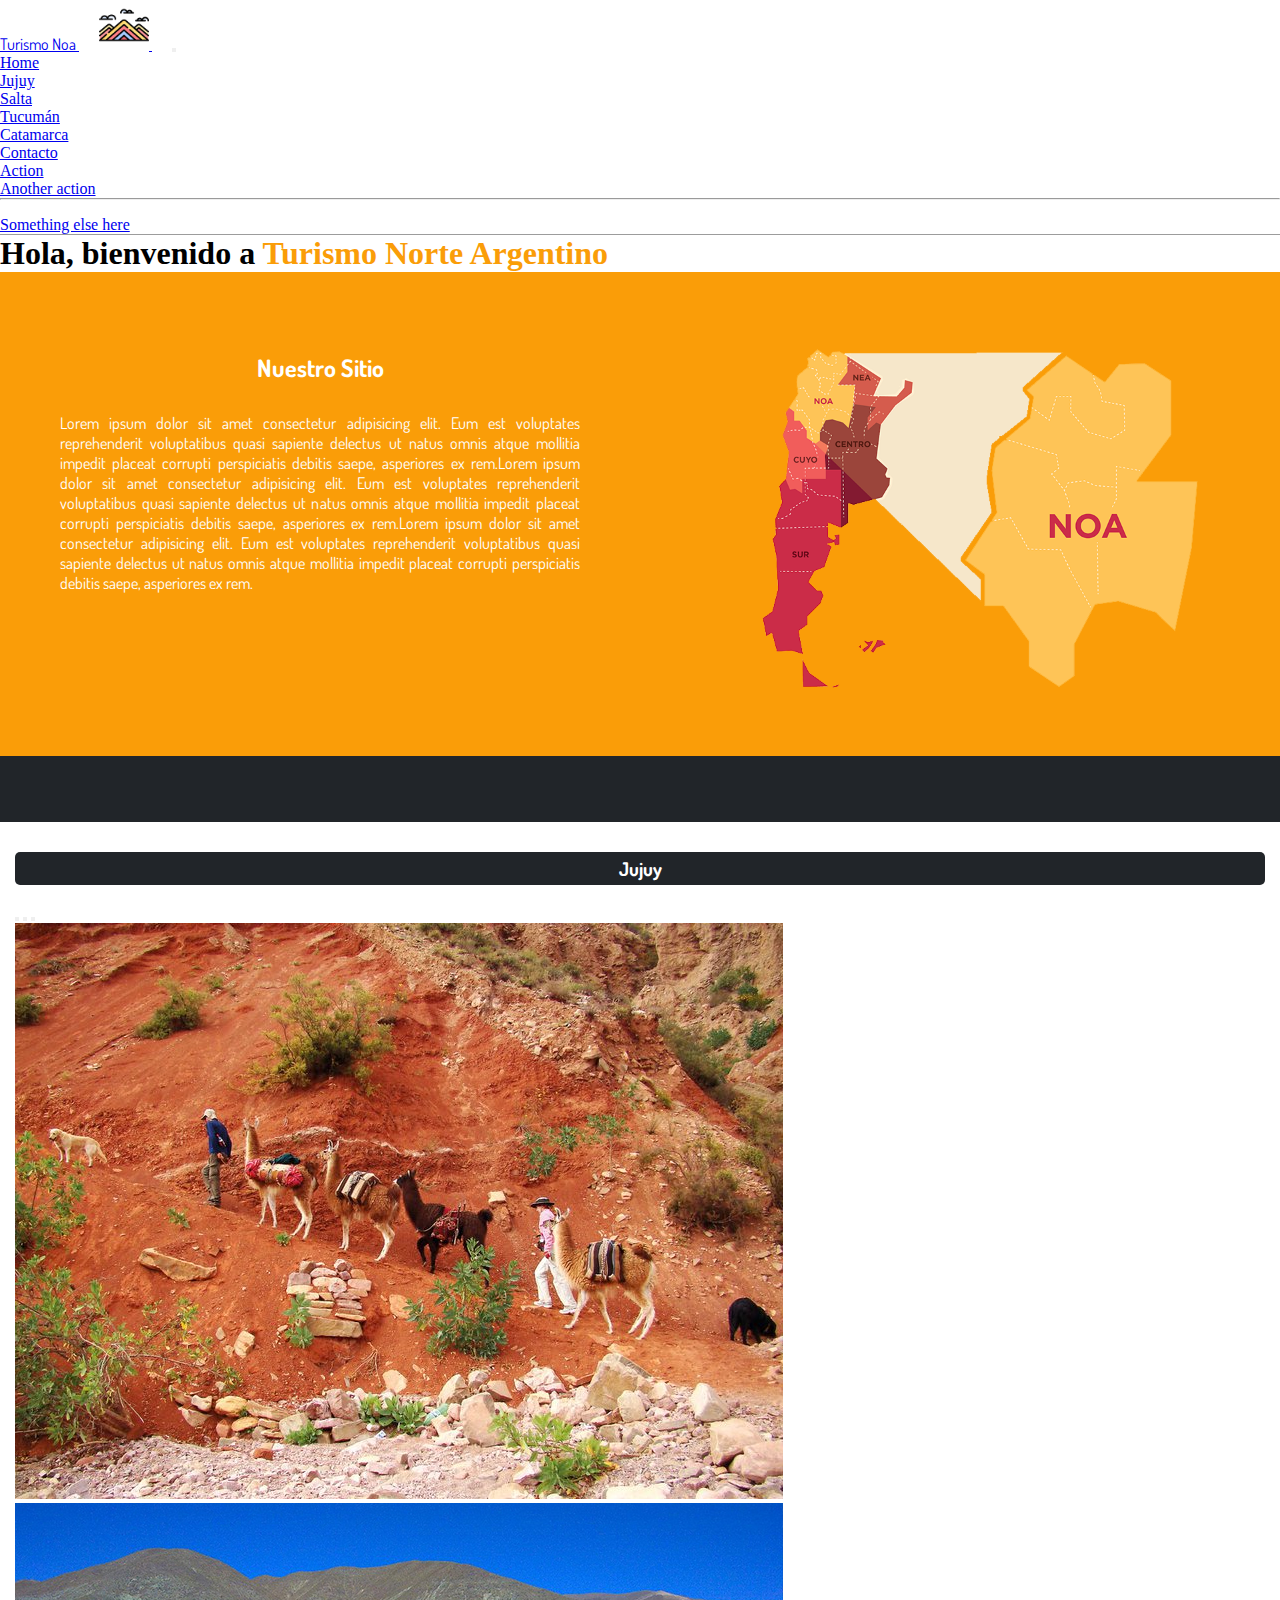
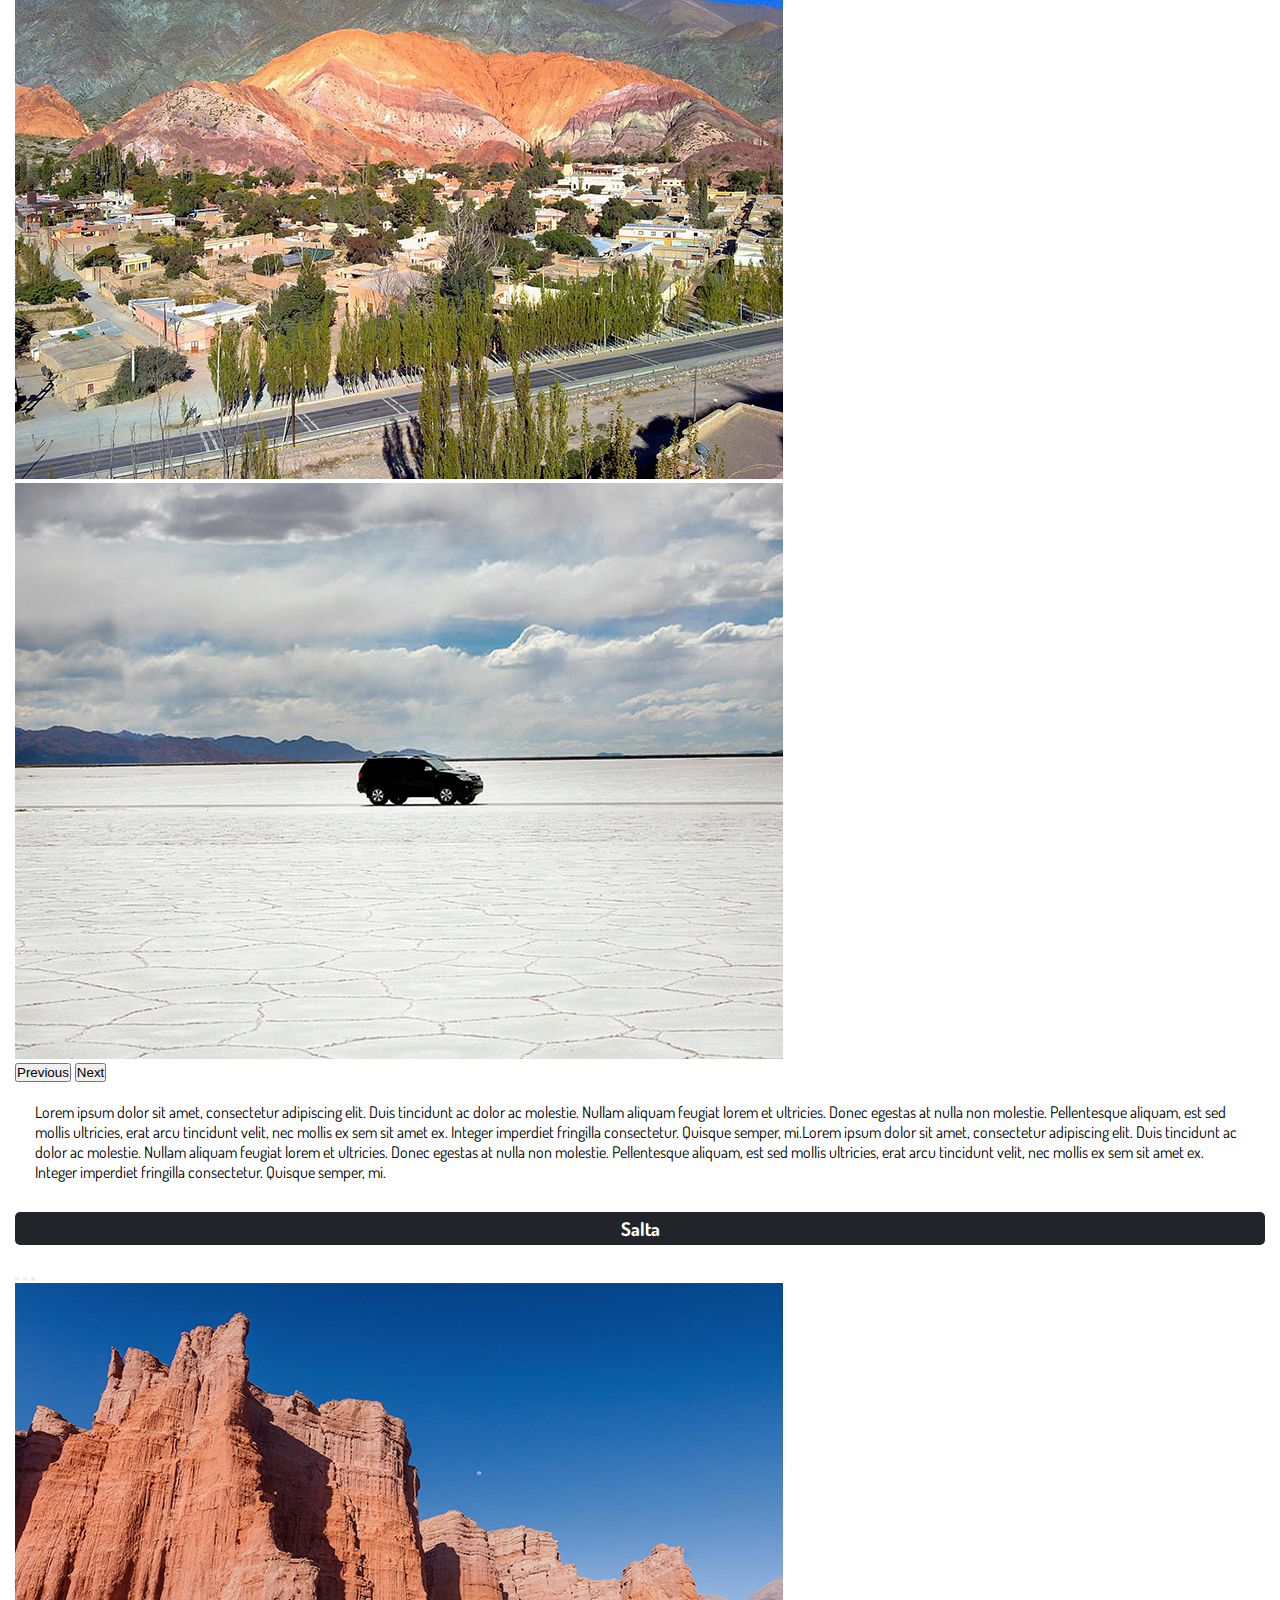
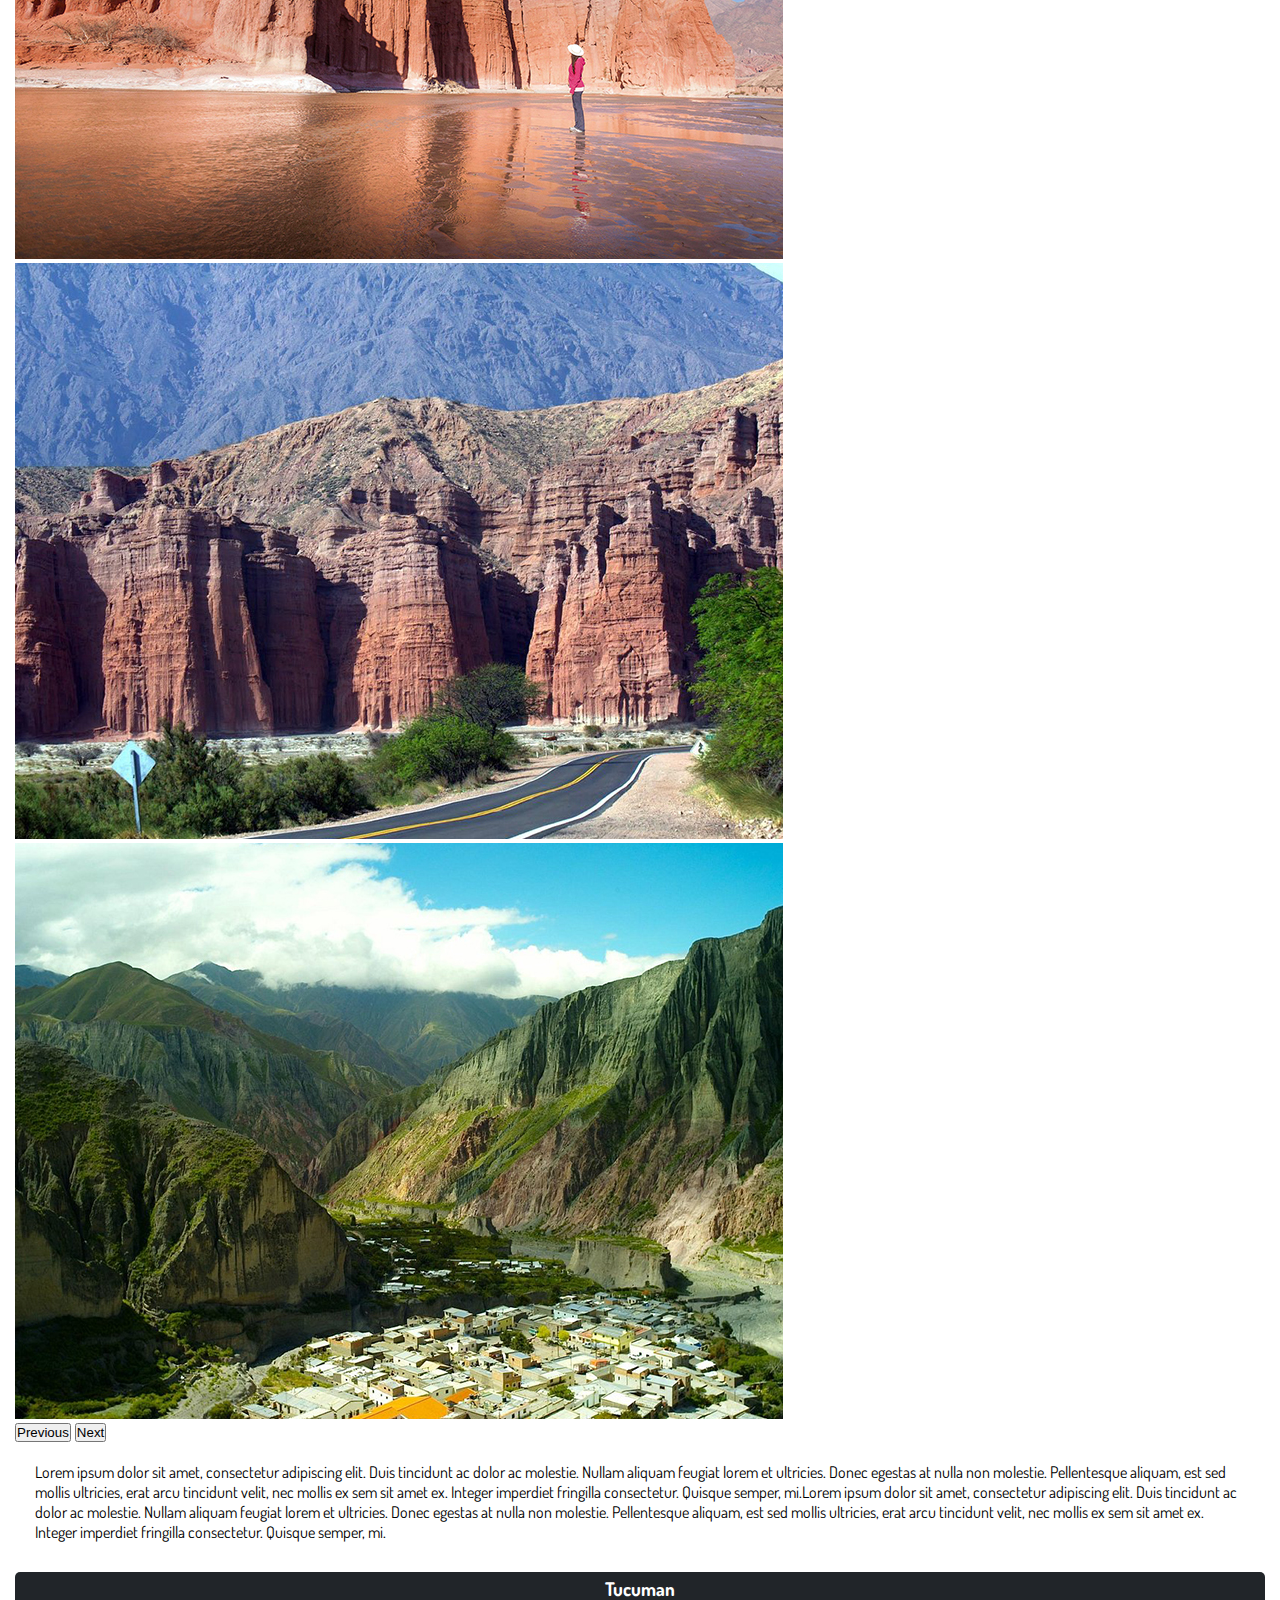
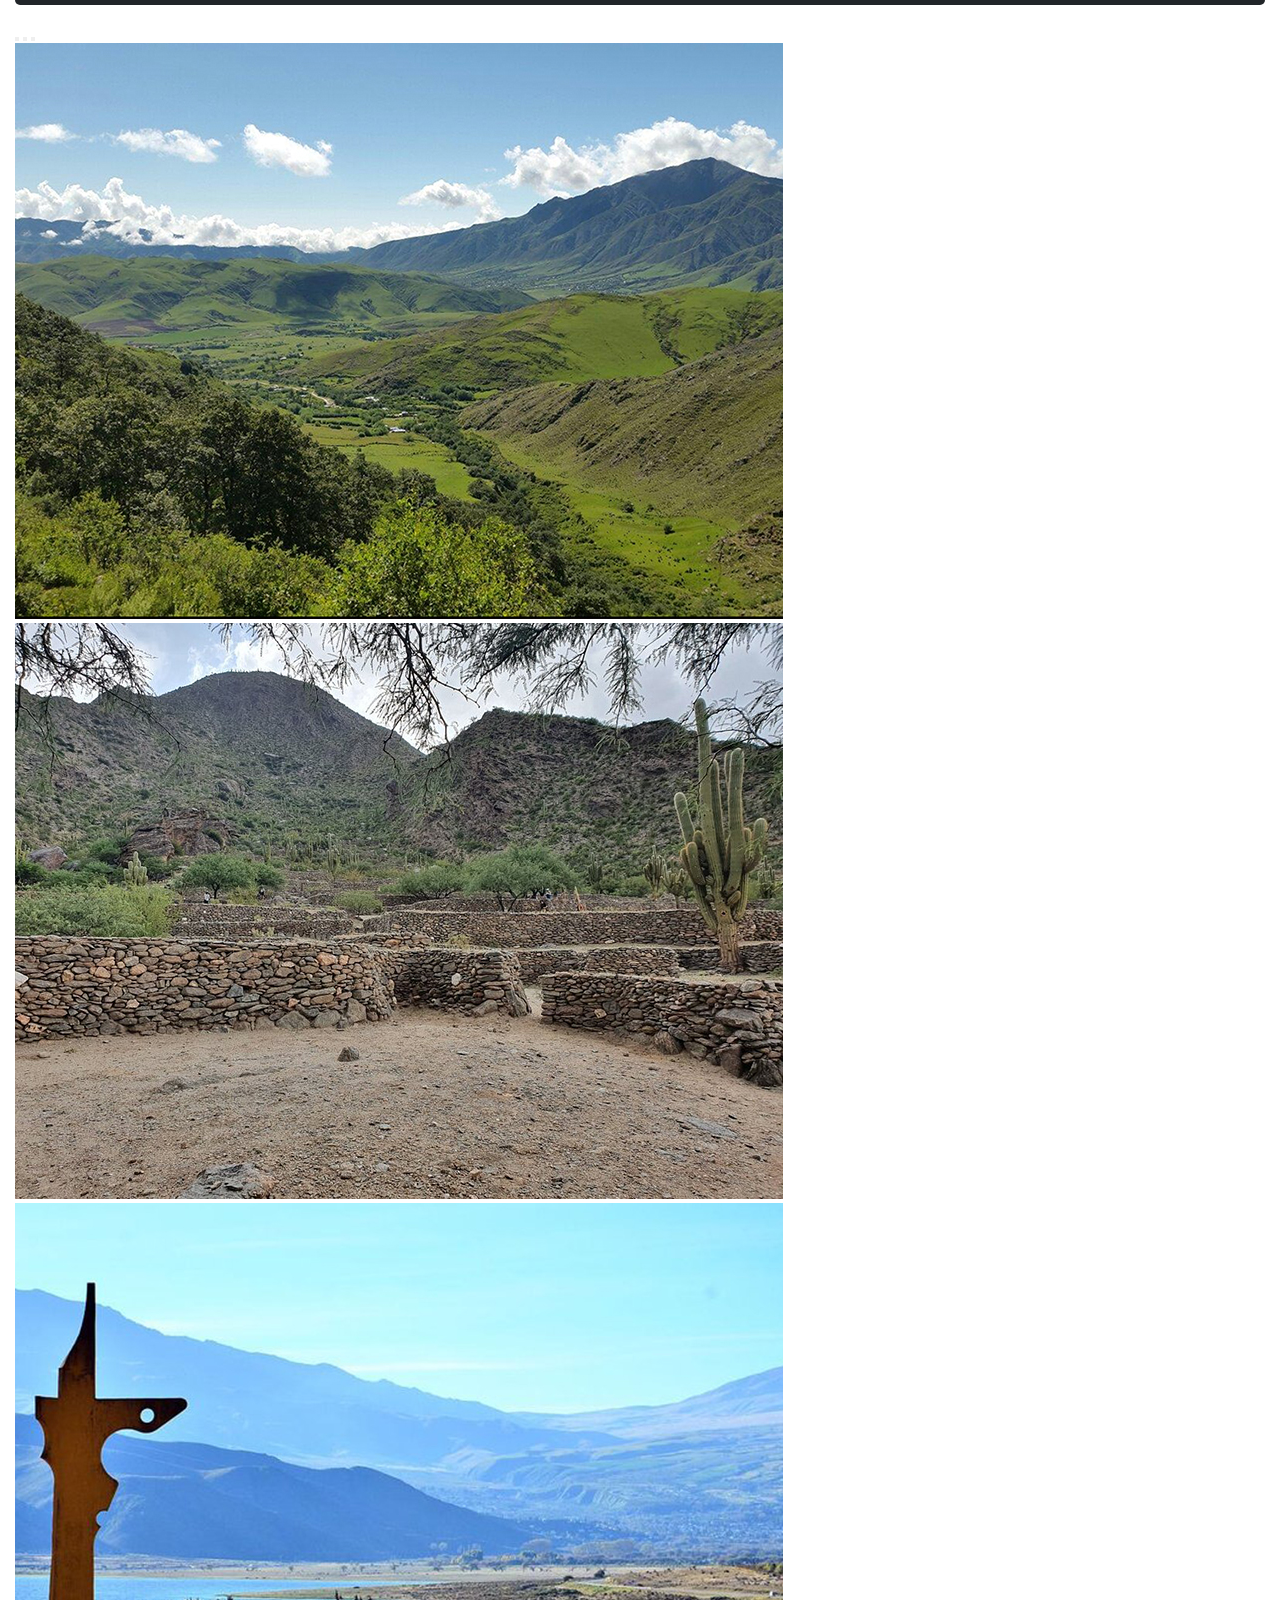
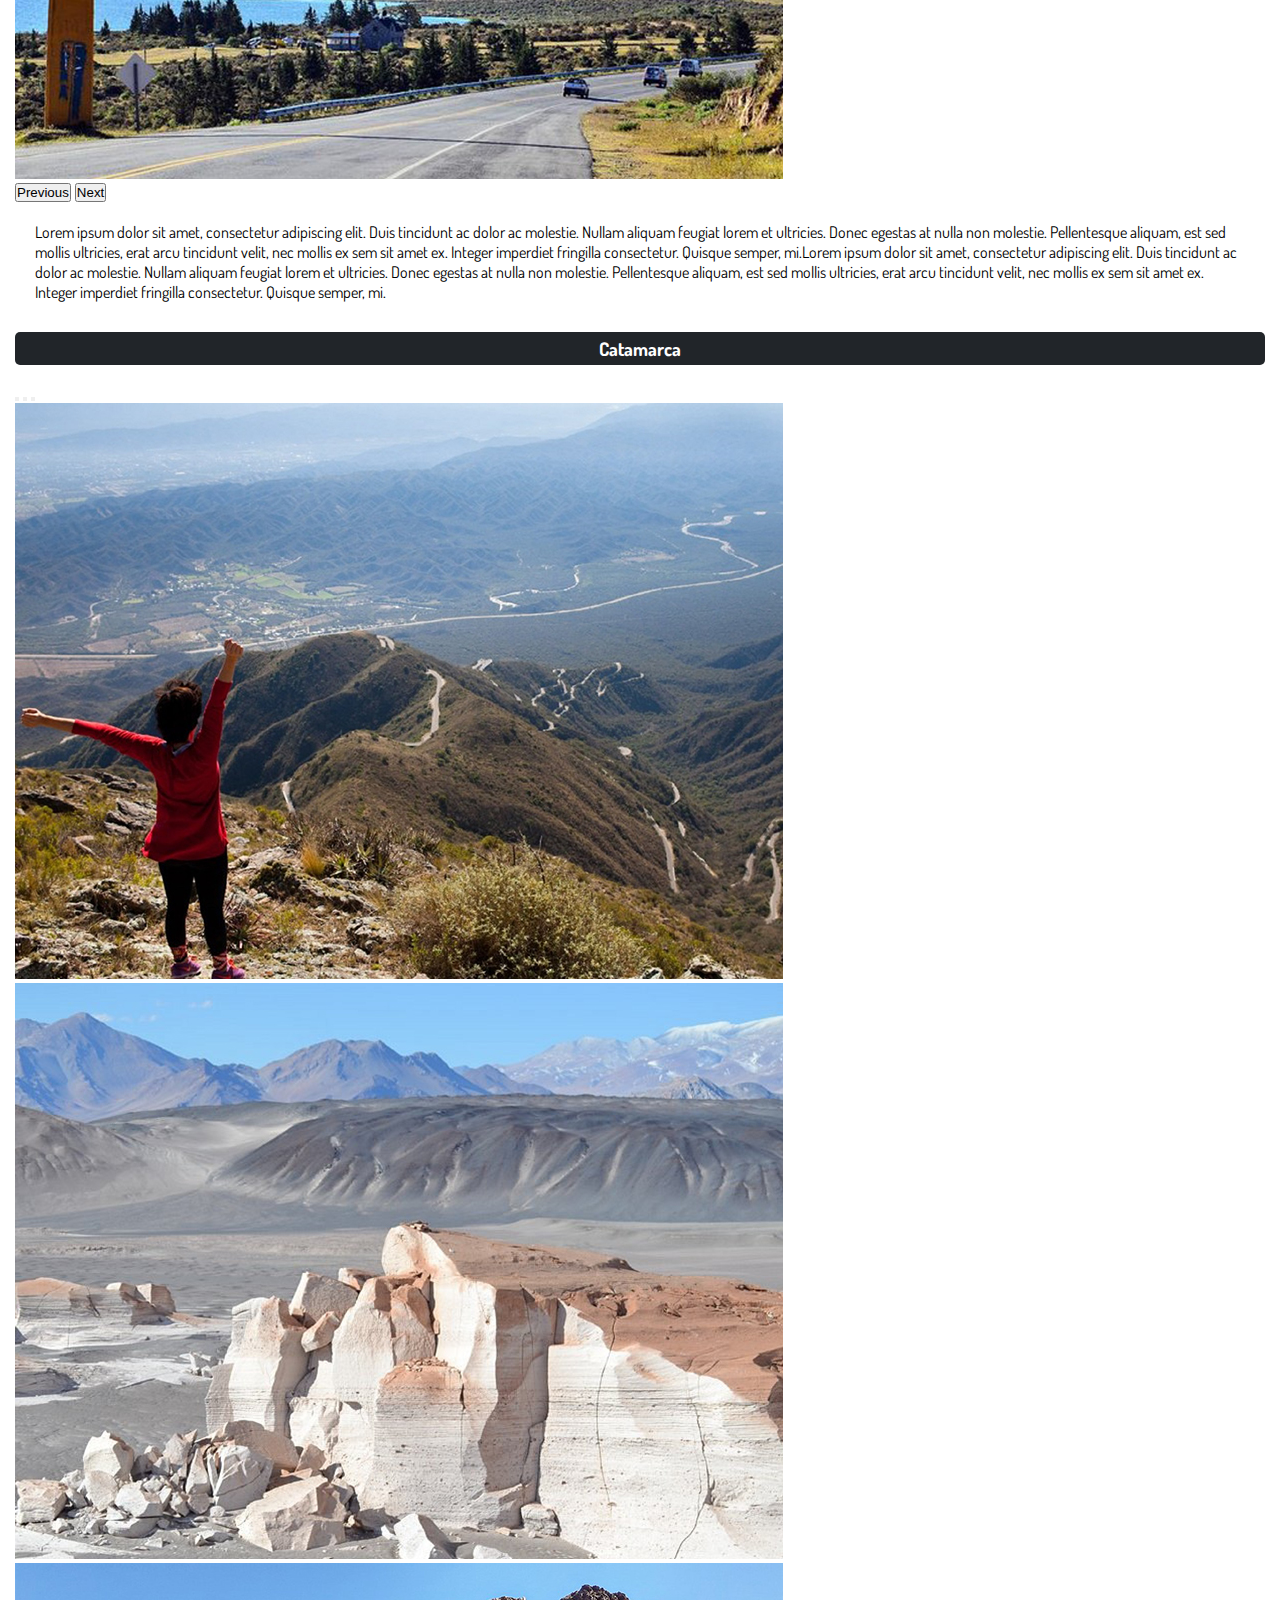
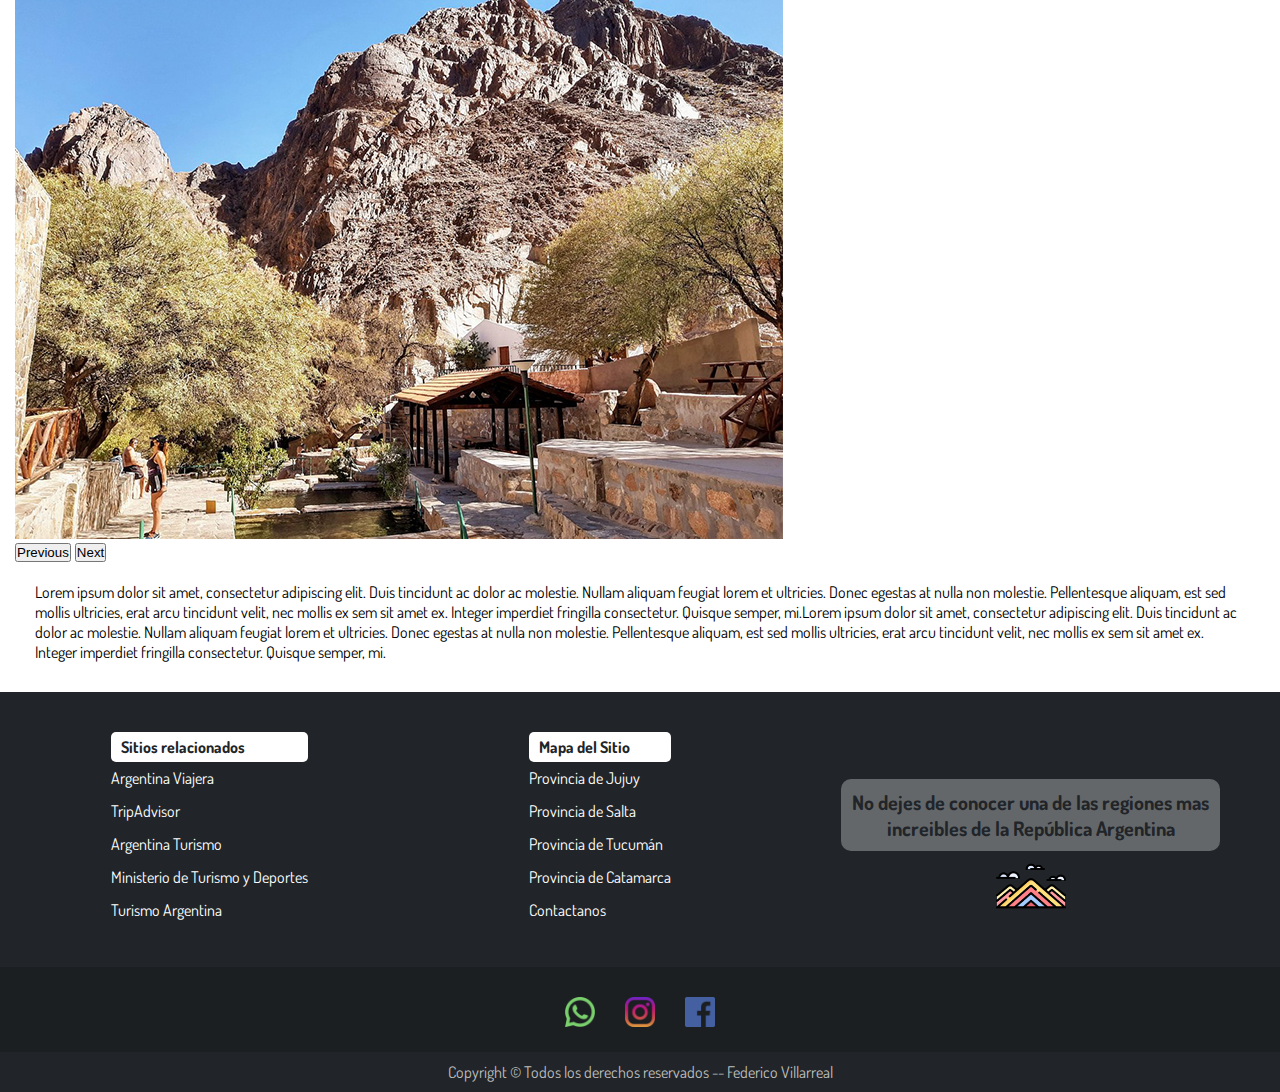
==== commit edb871b2: "Agregando navbar sticky" ====
--- a/index.html
+++ b/index.html
@@ -16,7 +16,10 @@
         <section> 
         <nav class="navbar navbar-expand-lg navbar-dark bg-dark">
           <div class="container-fluid">
-            <a class="navbar-brand" href="#">
+            <a class="navbar-brand m-e-0" href="index.html">
+              Turismo Noa
+            </a>
+            <a class="navbar-brand" href="index.html">
               <img src="img/montana-del-arco-iris.png" alt="" width="50" height="50">
             </a>            
             <button class="navbar-toggler" type="button" data-bs-toggle="collapse" data-bs-target="#navbarSupportedContent" aria-controls="navbarSupportedContent" aria-expanded="false" aria-label="Toggle navigation">
@@ -329,6 +332,7 @@
             </div>                         
         </footer>    
     <script src="https://cdn.jsdelivr.net/npm/bootstrap@5.1.1/dist/js/bootstrap.bundle.min.js" integrity="sha384-/bQdsTh/da6pkI1MST/rWKFNjaCP5gBSY4sEBT38Q/9RBh9AH40zEOg7Hlq2THRZ" crossorigin="anonymous"></script>
-<body>    
+<body>
+    
 </body>
-</html>
+</html>--- a/css/style.css
+++ b/css/style.css
@@ -16,7 +16,6 @@
   .encabezadoMainJujuy, .encabezadoMainContacto {
     display: flex;
     flex-direction: column;
-    padding: 20px 0 20px 0;
     background-color: #dd5207;
   }
   .encabezadoMainJujuy .encabezadoMainJujuy__divTexto, .encabezadoMainContacto .encabezadoMainJujuy__divTexto, .encabezadoMainContacto .encabezadoMainContacto__divTexto {
@@ -71,7 +70,6 @@
   .encabezadoMainSalta {
     display: flex;
     flex-direction: column;
-    padding: 20px 0 20px 0;
     background-color: #3271b6;
   }
   .encabezadoMainSalta .encabezadoMainSalta__divTexto {
@@ -125,7 +123,6 @@
   .encabezadoMainTucuman {
     display: flex;
     flex-direction: column;
-    padding: 20px 0 20px 0;
     background-color: #e7f54e;
   }
   .encabezadoMainTucuman .encabezadoMainTucuman__divTexto {
@@ -179,7 +176,6 @@
   .encabezadoMainCatamarca {
     display: flex;
     flex-direction: column;
-    padding: 20px 0 20px 0;
     background-color: #c70202;
   }
   .encabezadoMainCatamarca .encabezadoMainCatamarca__divTexto {
@@ -800,13 +796,6 @@
 
   /*JUJUY*/
   /* Header */
-  .headerJujuy .headerJujuy__div {
-    border-bottom: 1px solid #9c9c9c;
-  }
-  .headerJujuy .headerJujuy__span {
-    color: #dd5207;
-  }
-
   .encabezadoMainJujuy, .encabezadoMainContacto {
     display: grid;
     grid-template-columns: 1fr 1fr;
@@ -1205,18 +1194,38 @@
     padding: 0;
   }
 
+  /*Header*/
+  .navbar-brand {
+    margin: 0;
+    font-family: dosis;
+  }
+
   /*Main*/
-  .mainLeyenda .mainLeyenda__div {
-    border-top: 1px solid #9c9c9c;
-  }
-  .mainLeyenda .mainLeyenda__span {
+  .mainLeyenda__titulo {
+    font-size: 35px;
+  }
+  .mainLeyenda__span {
     color: #fa9d08;
   }
+  .mainLeyenda__span--jujuy {
+    color: #dd5207;
+  }
+  .mainLeyenda__span--salta {
+    color: #3271b6;
+  }
+  .mainLeyenda__span--tucuman {
+    color: #e7f54e;
+  }
+  .mainLeyenda__span--catamarca {
+    color: #c70202;
+  }
+  .mainLeyenda__span--contacto {
+    color: #f8d746;
+  }
 
   .encabezadoMain {
     display: flex;
     flex-direction: column;
-    padding: 50px 0 50px 0;
     background-color: #fa9d08;
     margin: 0;
   }
@@ -1432,18 +1441,34 @@
   }
 
   /* Header */
+  .navbar-brand {
+    margin: 0;
+    font-family: dosis;
+  }
+
   /*Main*/
-  .mainLeyenda .mainLeyenda__div {
-    border-top: 1px solid #9c9c9c;
-  }
-  .mainLeyenda .mainLeyenda__span {
+  .mainLeyenda__span {
     color: #fa9d08;
   }
+  .mainLeyenda__span--jujuy {
+    color: #dd5207;
+  }
+  .mainLeyenda__span--salta {
+    color: #3271b6;
+  }
+  .mainLeyenda__span--tucuman {
+    color: #e7f54e;
+  }
+  .mainLeyenda__span--catamarca {
+    color: #c70202;
+  }
+  .mainLeyenda__span--contacto {
+    color: #f8d746;
+  }
 
   .encabezadoMain {
     display: flex;
     flex-direction: column;
-    padding: 50px 0 50px 0;
     background-color: #fa9d08;
     margin: 0;
   }
@@ -1453,12 +1478,14 @@
     align-items: center;
     justify-content: center;
     grid-column: 1/2;
-    margin: 0 30px 0 30px;
-    color: white;
-    font-family: dosis;
+    margin: 0 10px 0 10px;
+    color: white;
+    font-family: dosis;
+    text-align: justify;
   }
   .encabezadoMain .encabezadoMain__subtitulo {
     margin: 30px 0 30px 0;
+    font-weight: bold;
   }
   .encabezadoMain .encabezadoMain__texto {
     margin: 0 30px 0 30px;
@@ -1638,14 +1665,38 @@
     margin: 0 !important;
   }
 }
-@media only screen and (min-width: 1024px) {
+@media only screen and (min-width: 992px) {
   * {
     margin: 0;
     padding: 0;
   }
 
   /* Header */
+  .navbar-brand {
+    margin-right: 20px;
+    font-family: dosis;
+  }
+
   /*Main*/
+  .mainLeyenda__span {
+    color: #fa9d08;
+  }
+  .mainLeyenda__span--jujuy {
+    color: #dd5207;
+  }
+  .mainLeyenda__span--salta {
+    color: #3271b6;
+  }
+  .mainLeyenda__span--tucuman {
+    color: #e7f54e;
+  }
+  .mainLeyenda__span--catamarca {
+    color: #c70202;
+  }
+  .mainLeyenda__span--contacto {
+    color: #f8d746;
+  }
+
   .mainLeyenda .mainLeyenda__div {
     border-top: 1px solid #9c9c9c;
   }
@@ -1873,19 +1924,14 @@
 }
 .encabezadoMainContacto .encabezadoMainContacto__subtitulo {
   margin: 30px 0 30px 0;
+  font-weight: bold;
 }
 .encabezadoMainContacto .encabezadoMainContacto__img {
-  border: 5px solid #f8d746;
+  border: 5px solid rgba(146, 146, 8, 0.555);
 }
 
-.divLogosFooterContacto__textoInferior {
-  font-size: 15px;
-  color: #f8d746;
-  background-color: #212529;
-  font-family: dosis;
-  text-align: center;
-  padding: 15px 0 15px 0;
-  margin: 0 !important;
+.form {
+  margin: 50px 0 50px 0;
 }
 
 /*# sourceMappingURL=style.css.map */
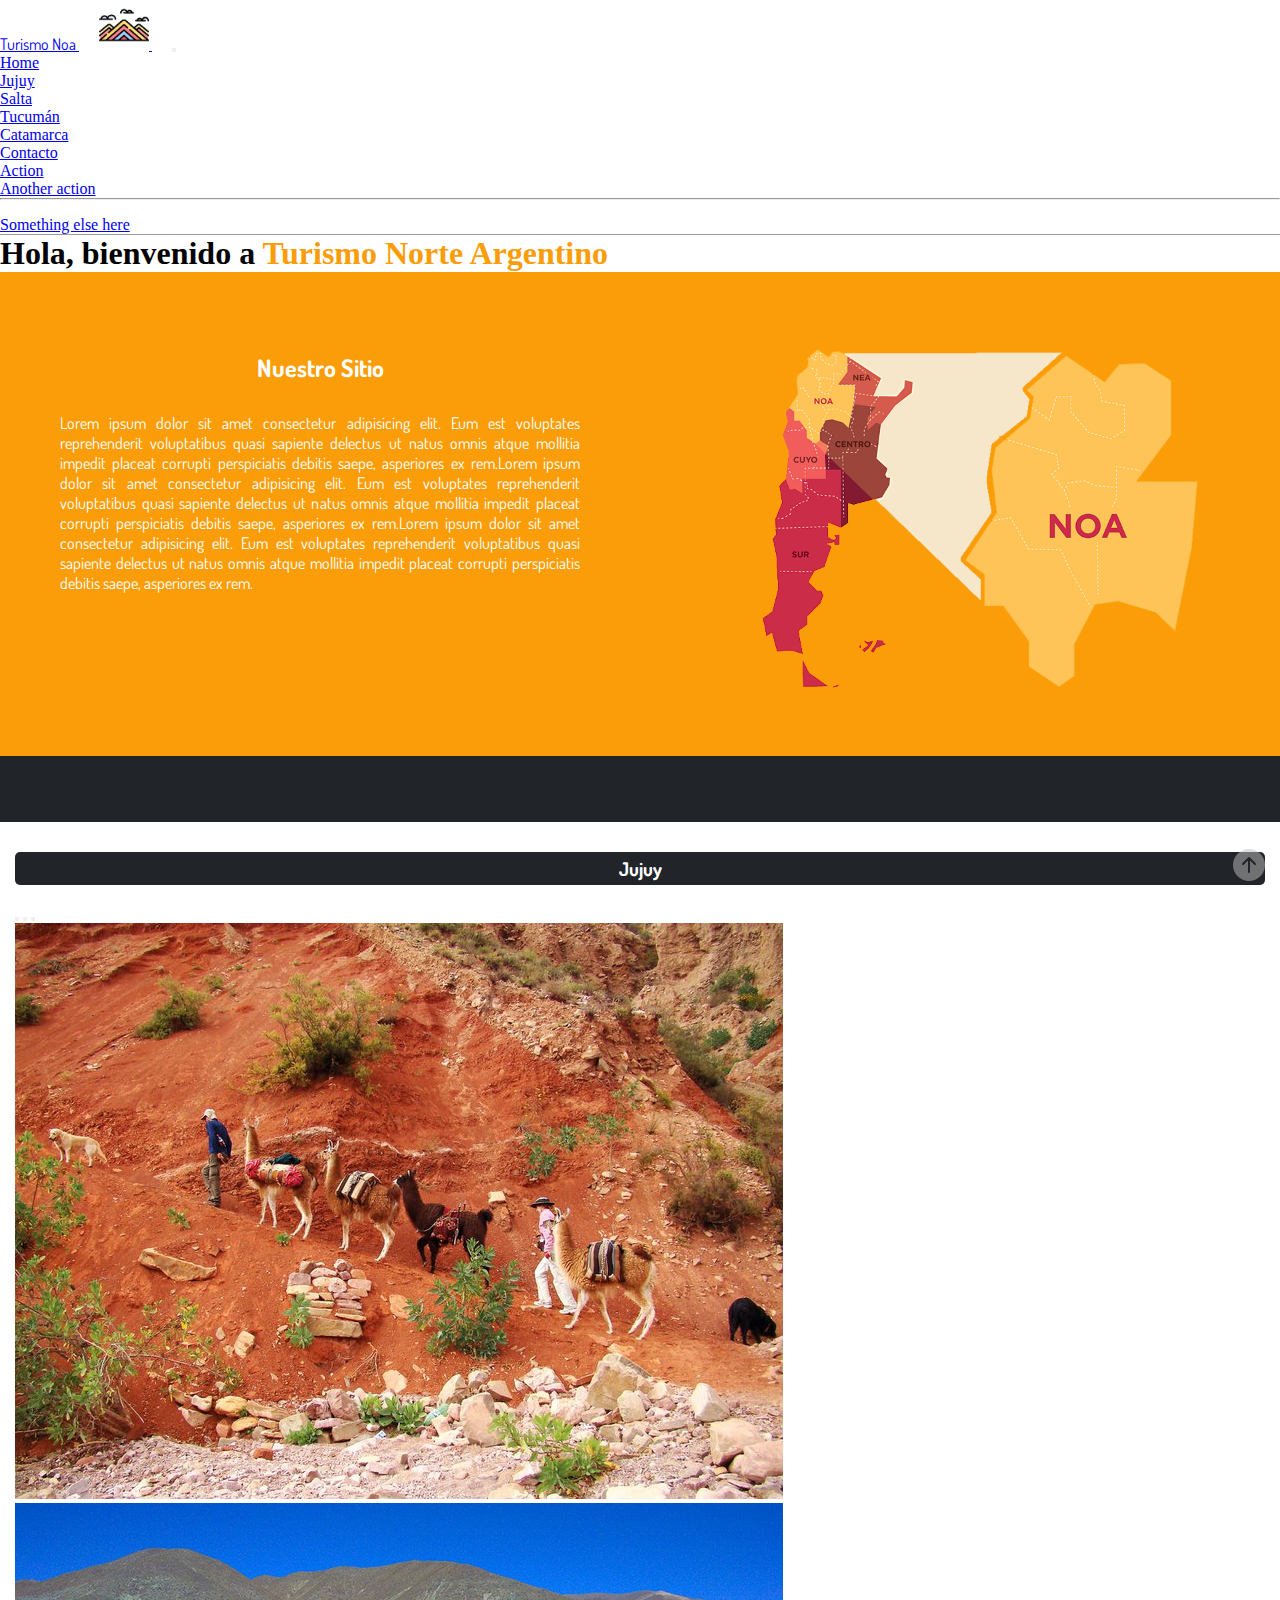
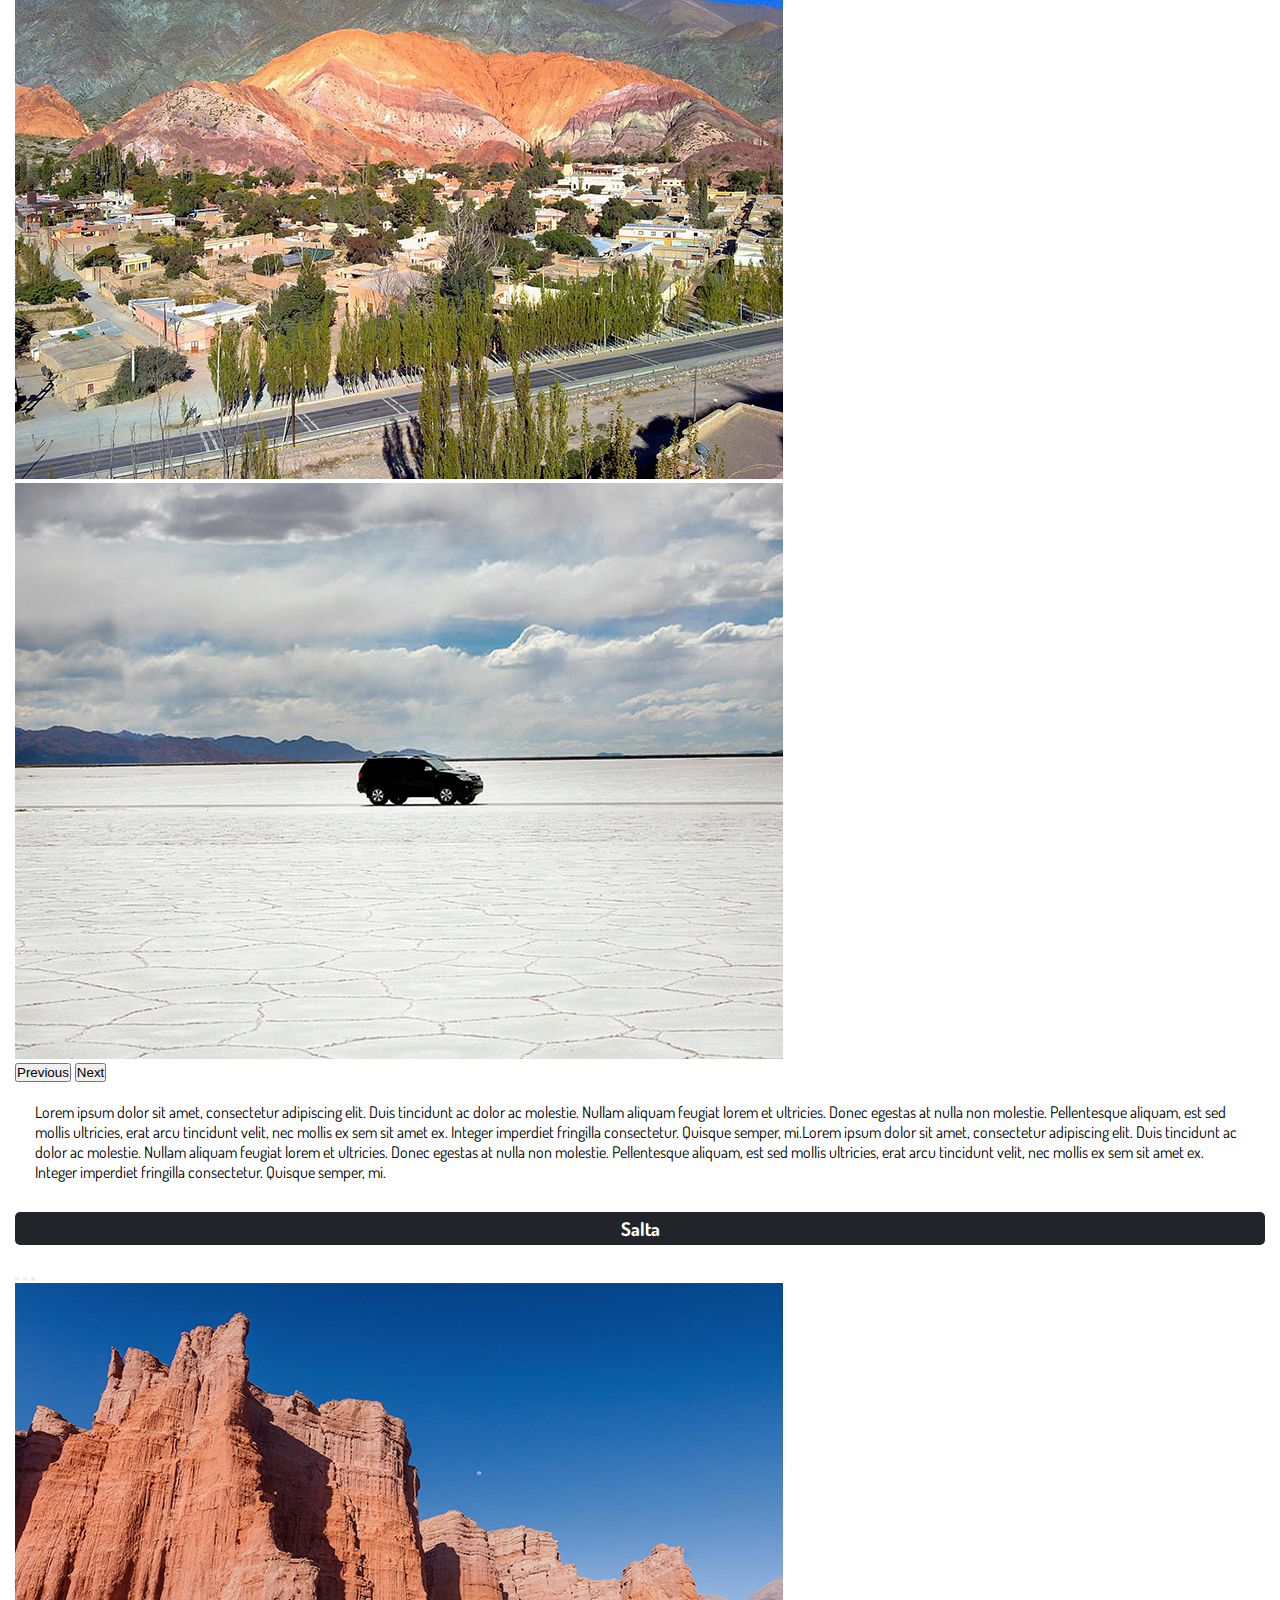
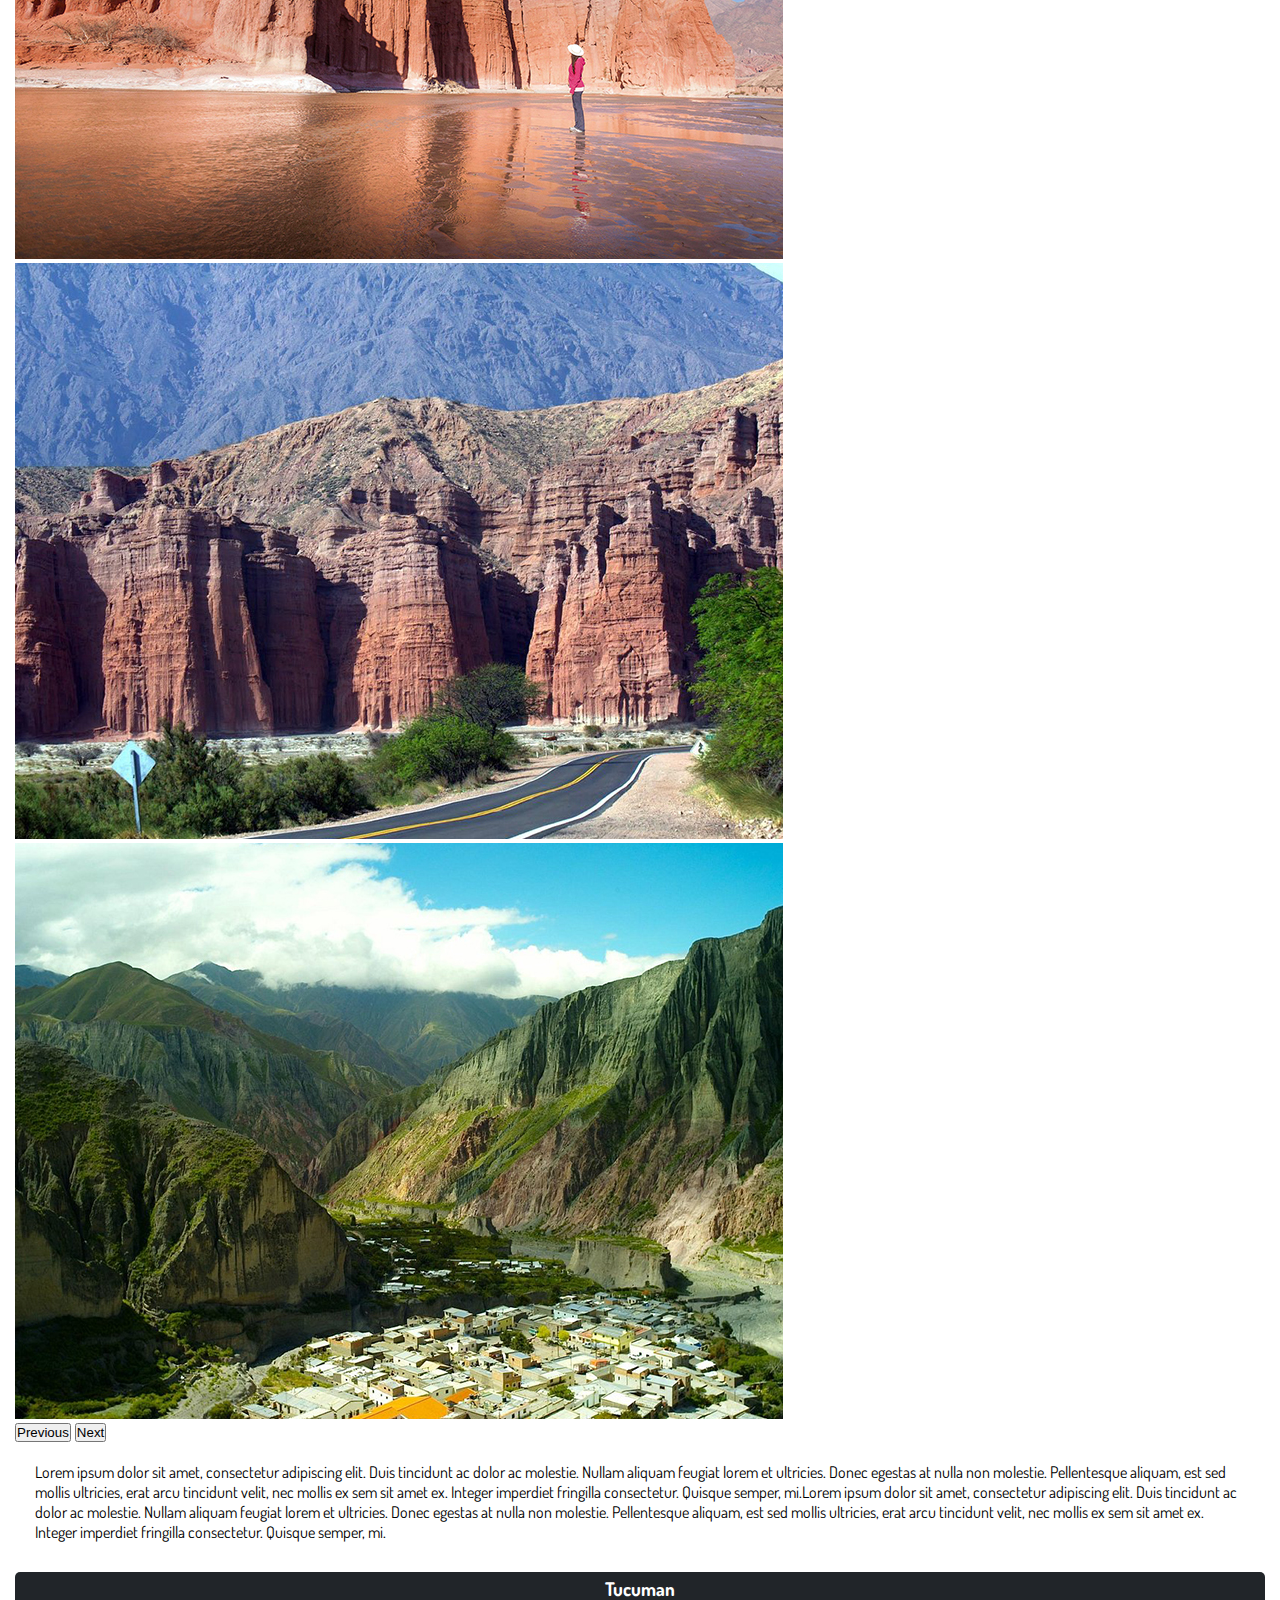
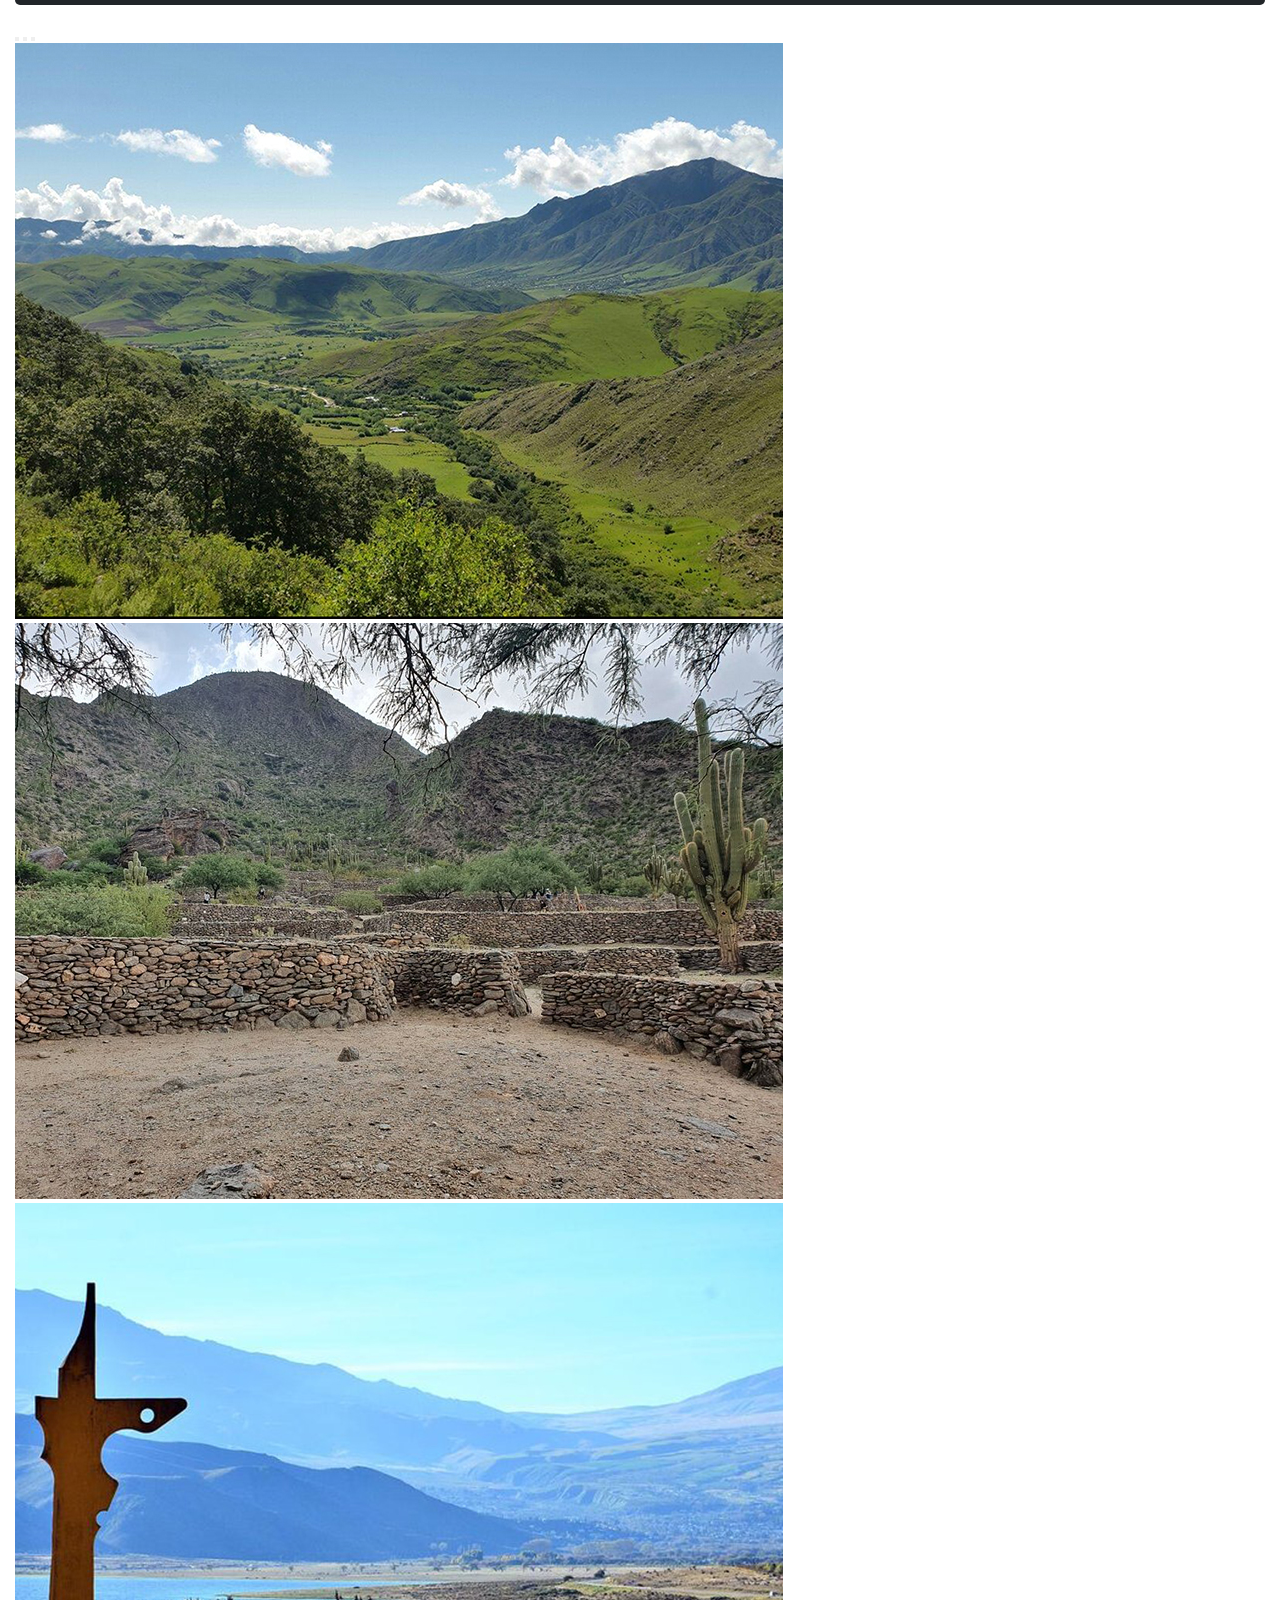
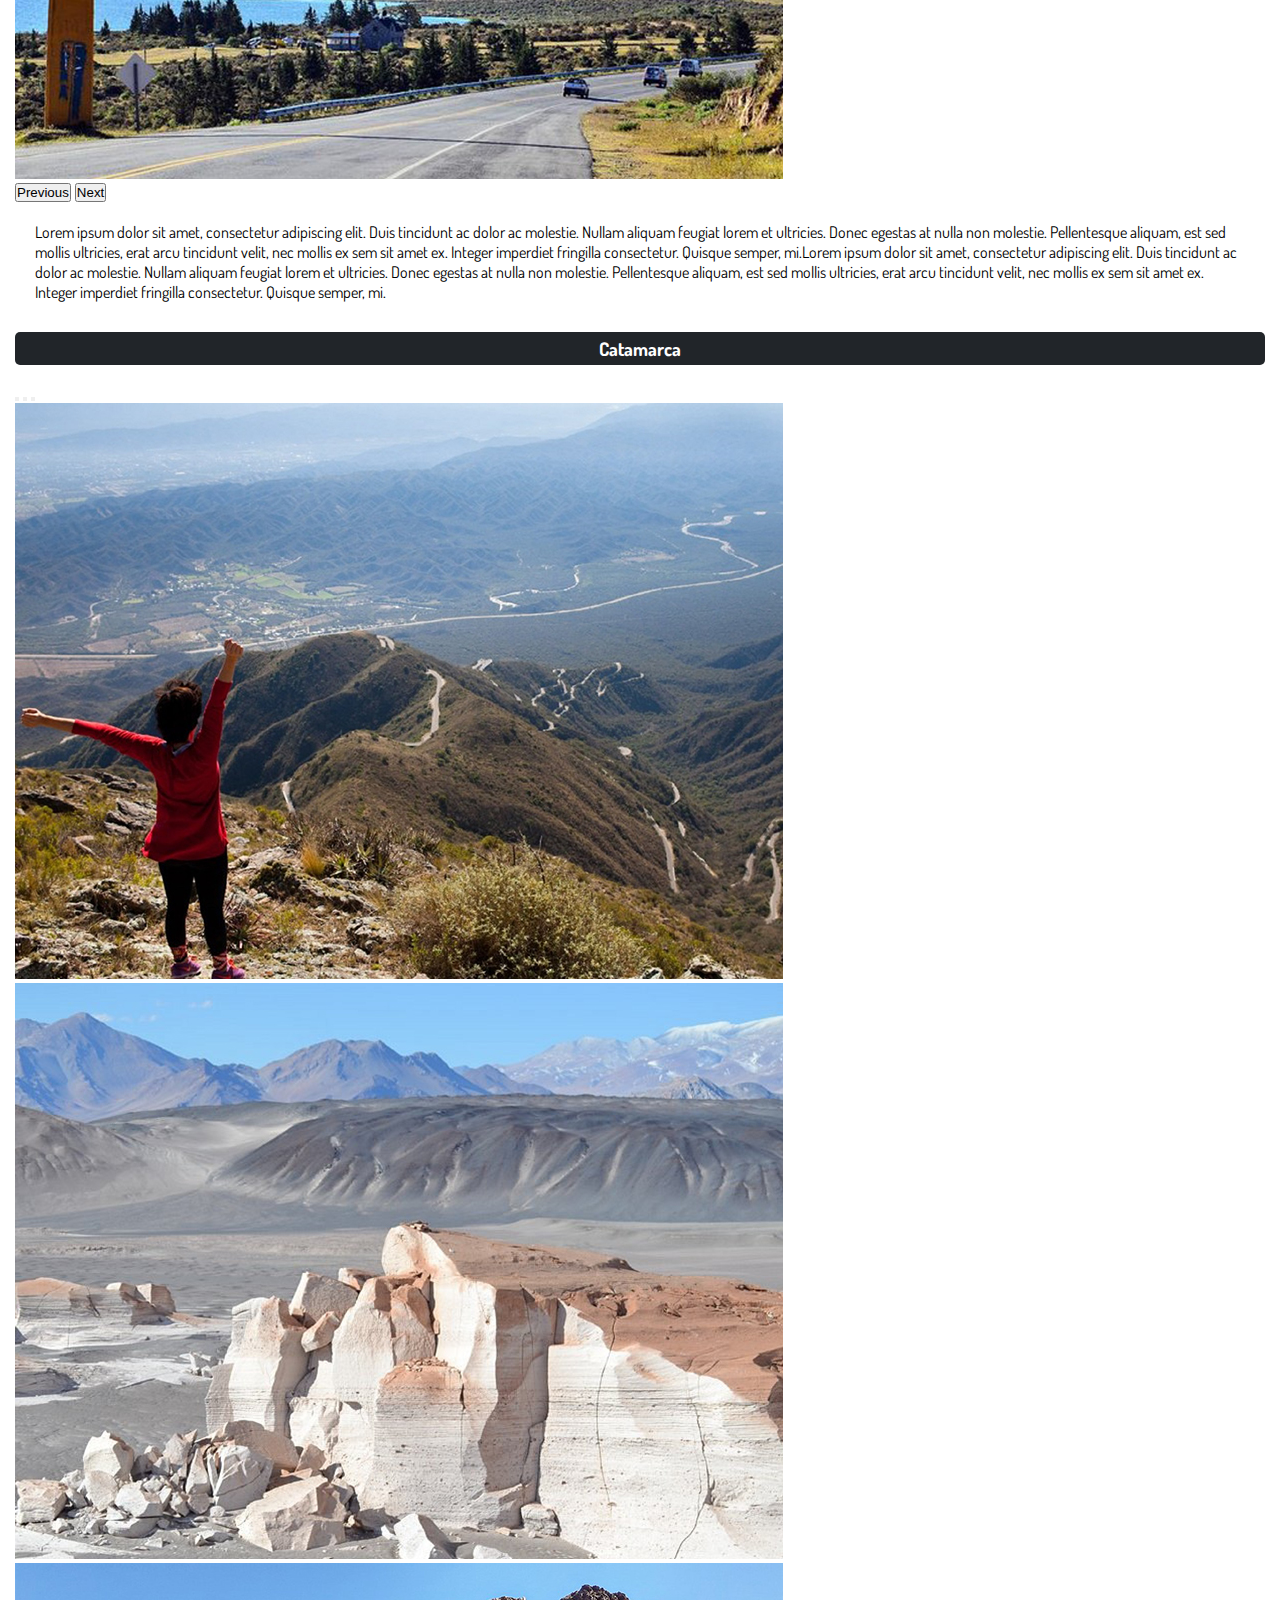
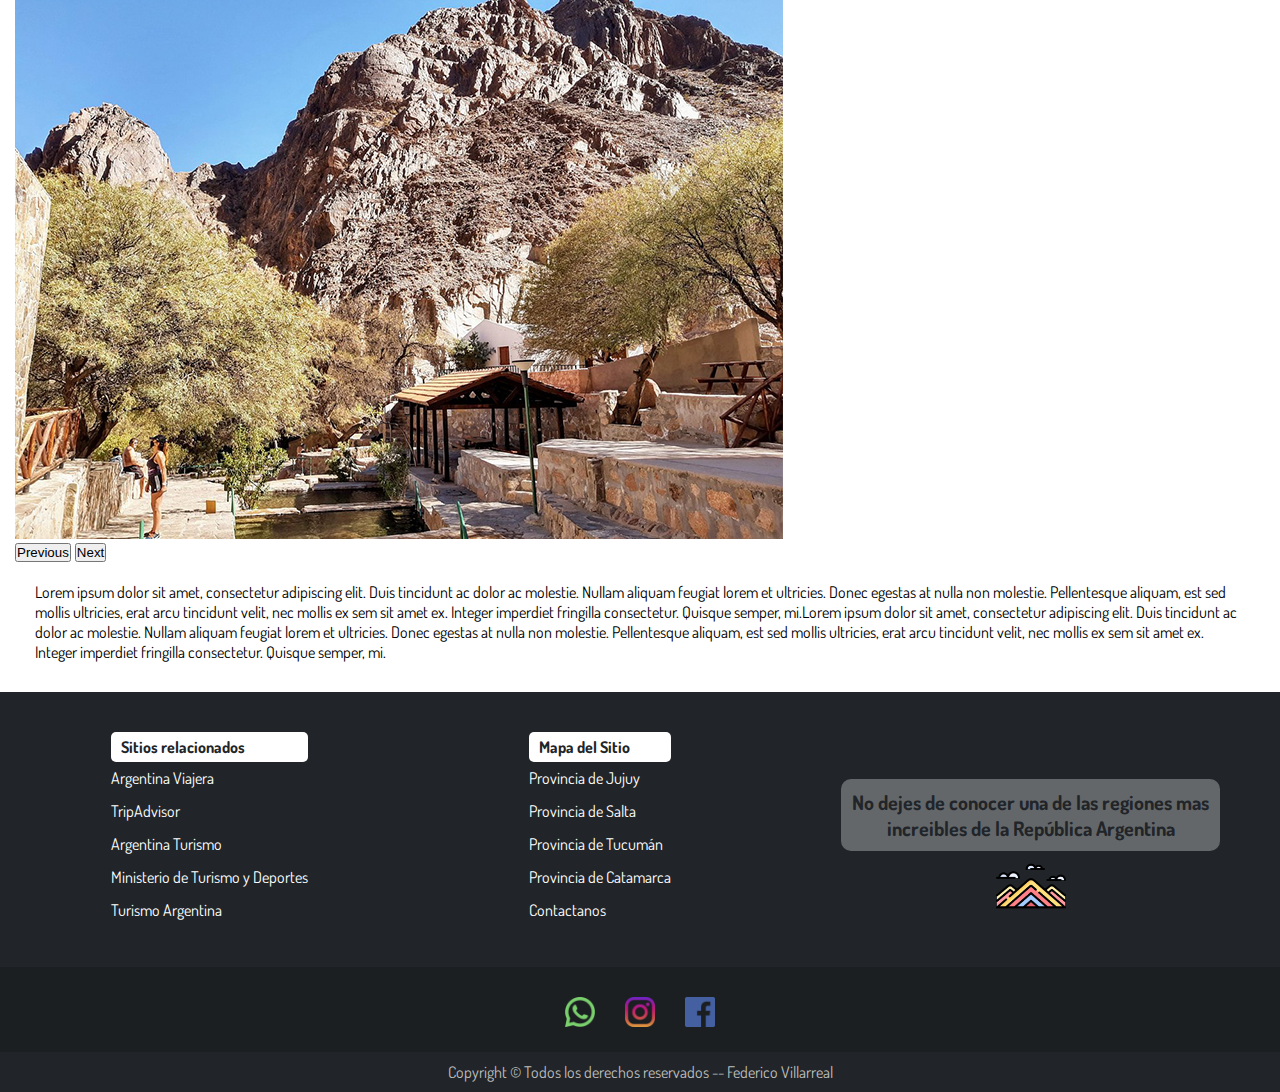
==== commit a58cc14a: "agregando boton arriba" ====
--- a/index.html
+++ b/index.html
@@ -9,9 +9,10 @@
         rel="stylesheet">      
     <link href="https://fonts.googleapis.com/css2?family=Dosis:wght@300&display=swap" rel="stylesheet">
     <link href="https://cdn.jsdelivr.net/npm/bootstrap@5.1.1/dist/css/bootstrap.min.css" rel="stylesheet" integrity="sha384-F3w7mX95PdgyTmZZMECAngseQB83DfGTowi0iMjiWaeVhAn4FJkqJByhZMI3AhiU" crossorigin="anonymous">
-    <link rel="stylesheet" href="css/style.css">
+    <link rel="stylesheet" href="css/style.css">    
 </head> 
-    <header class="header sticky-top">      
+<body>     
+    <header class="header sticky-top" name="top">      
         <!--Navbar bootstrap-->  
         <section> 
         <nav class="navbar navbar-expand-lg navbar-dark bg-dark">
@@ -58,7 +59,7 @@
         </nav>            
         <!--Fin Navbar bootstrap-->    
         </header>
-    <main>
+    <main>      
       <div class="mainLeyenda">
       <div class="mainLeyenda__div container-fluid p-5  bg-dark text-white">                         
         <h1 class="mainLeyenda__titulo">Hola, bienvenido a <span class="mainLeyenda__span">Turismo Norte Argentino</span></h1>            
@@ -329,10 +330,12 @@
             </div> 
             <div class="pieDeFooter">
               <p class="pieDeFooter__texto">Copyright © Todos los derechos reservados -- Federico Villarreal</p>
-            </div>                         
+            </div>
+            <a id="Subir" href="#top"><svg xmlns="http://www.w3.org/2000/svg" width="32" height="32" fill="currentColor" class="bi bi-arrow-up-circle-fill" viewBox="0 0 16 16">
+              <path d="M16 8A8 8 0 1 0 0 8a8 8 0 0 0 16 0zm-7.5 3.5a.5.5 0 0 1-1 0V5.707L5.354 7.854a.5.5 0 1 1-.708-.708l3-3a.5.5 0 0 1 .708 0l3 3a.5.5 0 0 1-.708.708L8.5 5.707V11.5z"/>
+            </svg></a>                         
         </footer>    
     <script src="https://cdn.jsdelivr.net/npm/bootstrap@5.1.1/dist/js/bootstrap.bundle.min.js" integrity="sha384-/bQdsTh/da6pkI1MST/rWKFNjaCP5gBSY4sEBT38Q/9RBh9AH40zEOg7Hlq2THRZ" crossorigin="anonymous"></script>
-<body>
-    
+ 
 </body>
 </html>--- a/css/style.css
+++ b/css/style.css
@@ -1194,6 +1194,10 @@
     padding: 0;
   }
 
+  body {
+    scroll-behavior: smooth;
+  }
+
   /*Header*/
   .navbar-brand {
     margin: 0;
@@ -1433,6 +1437,21 @@
     margin: 0 !important;
     font-size: 10px;
   }
+
+  #Subir {
+    position: fixed;
+    bottom: 0px;
+    right: 0px;
+    padding: 15px;
+    color: #bebebe;
+    opacity: 0.3;
+    transition: 0.4s;
+  }
+
+  #Subir:hover {
+    color: #bebebe;
+    opacity: 1;
+  }
 }
 @media only screen and (min-width: 576px) {
   * {
@@ -1440,6 +1459,10 @@
     padding: 0;
   }
 
+  body {
+    scroll-behavior: smooth;
+  }
+
   /* Header */
   .navbar-brand {
     margin: 0;
@@ -1664,11 +1687,30 @@
     background-color: #212529;
     margin: 0 !important;
   }
+
+  #Subir {
+    position: fixed;
+    bottom: 0px;
+    right: 0px;
+    padding: 15px;
+    color: #bebebe;
+    opacity: 0.5;
+    transition: 0.4s;
+  }
+
+  #Subir:hover {
+    color: #bebebe;
+    opacity: 1;
+  }
 }
 @media only screen and (min-width: 992px) {
   * {
     margin: 0;
     padding: 0;
+  }
+
+  body {
+    scroll-behavior: smooth;
   }
 
   /* Header */
@@ -1905,6 +1947,21 @@
     font-family: dosis;
     background-color: #212529;
     margin: 0 !important;
+  }
+
+  #Subir {
+    position: fixed;
+    bottom: 0px;
+    right: 0px;
+    padding: 15px;
+    color: #bebebe;
+    opacity: 0.5;
+    transition: 0.4s;
+  }
+
+  #Subir:hover {
+    color: #bebebe;
+    opacity: 1;
   }
 }
 /*Contacto*/
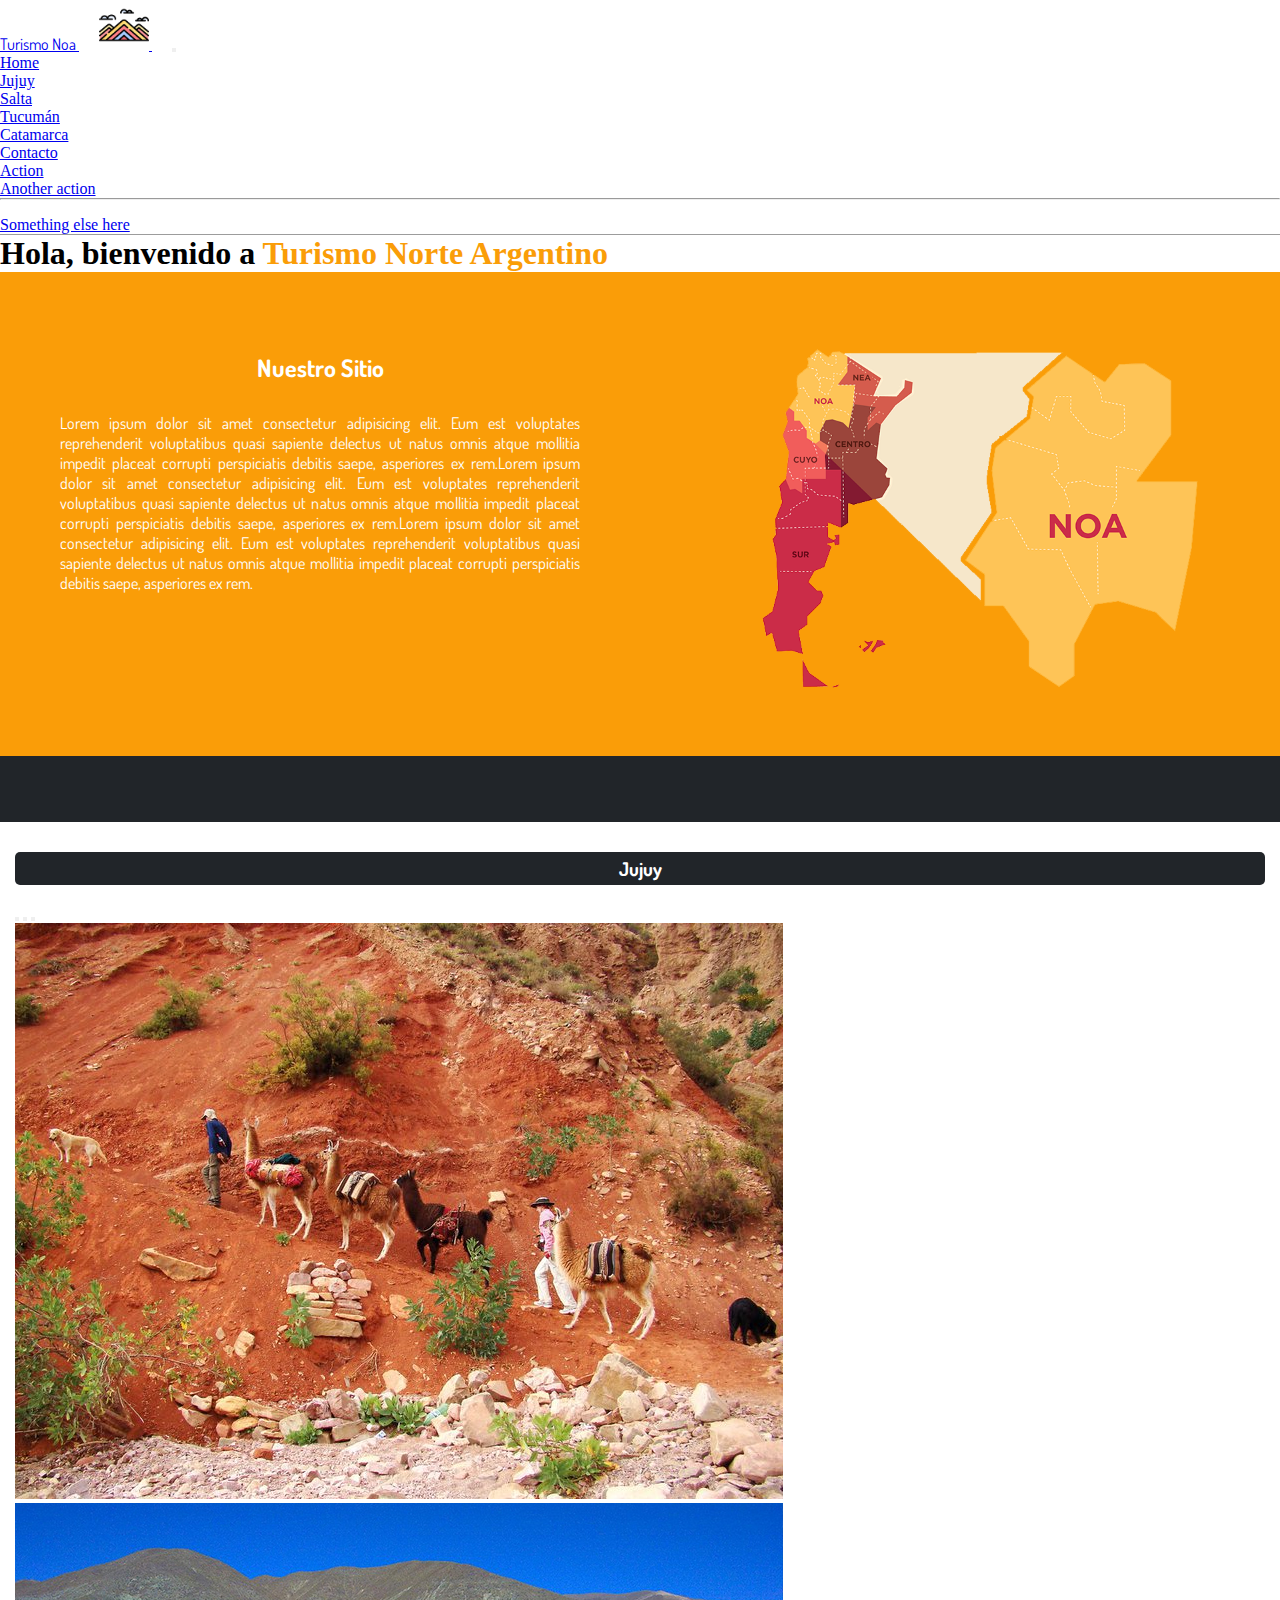
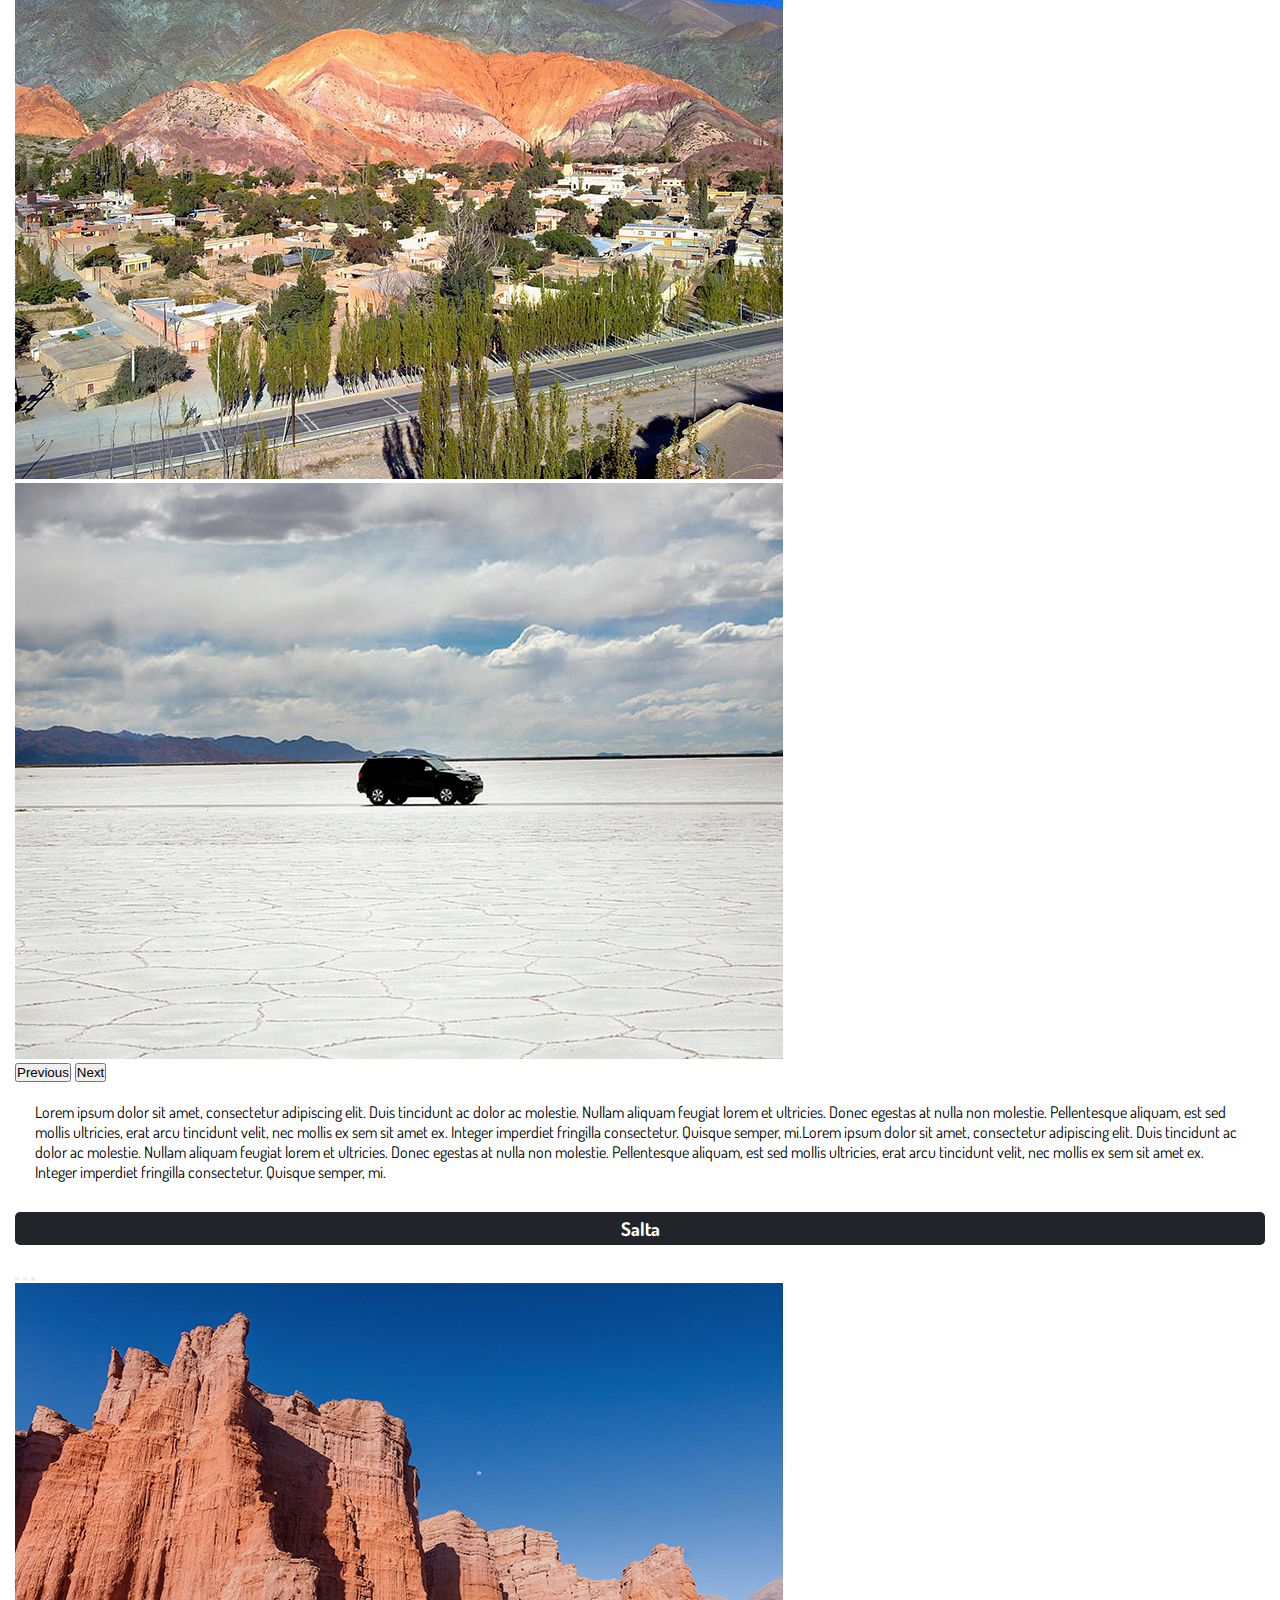
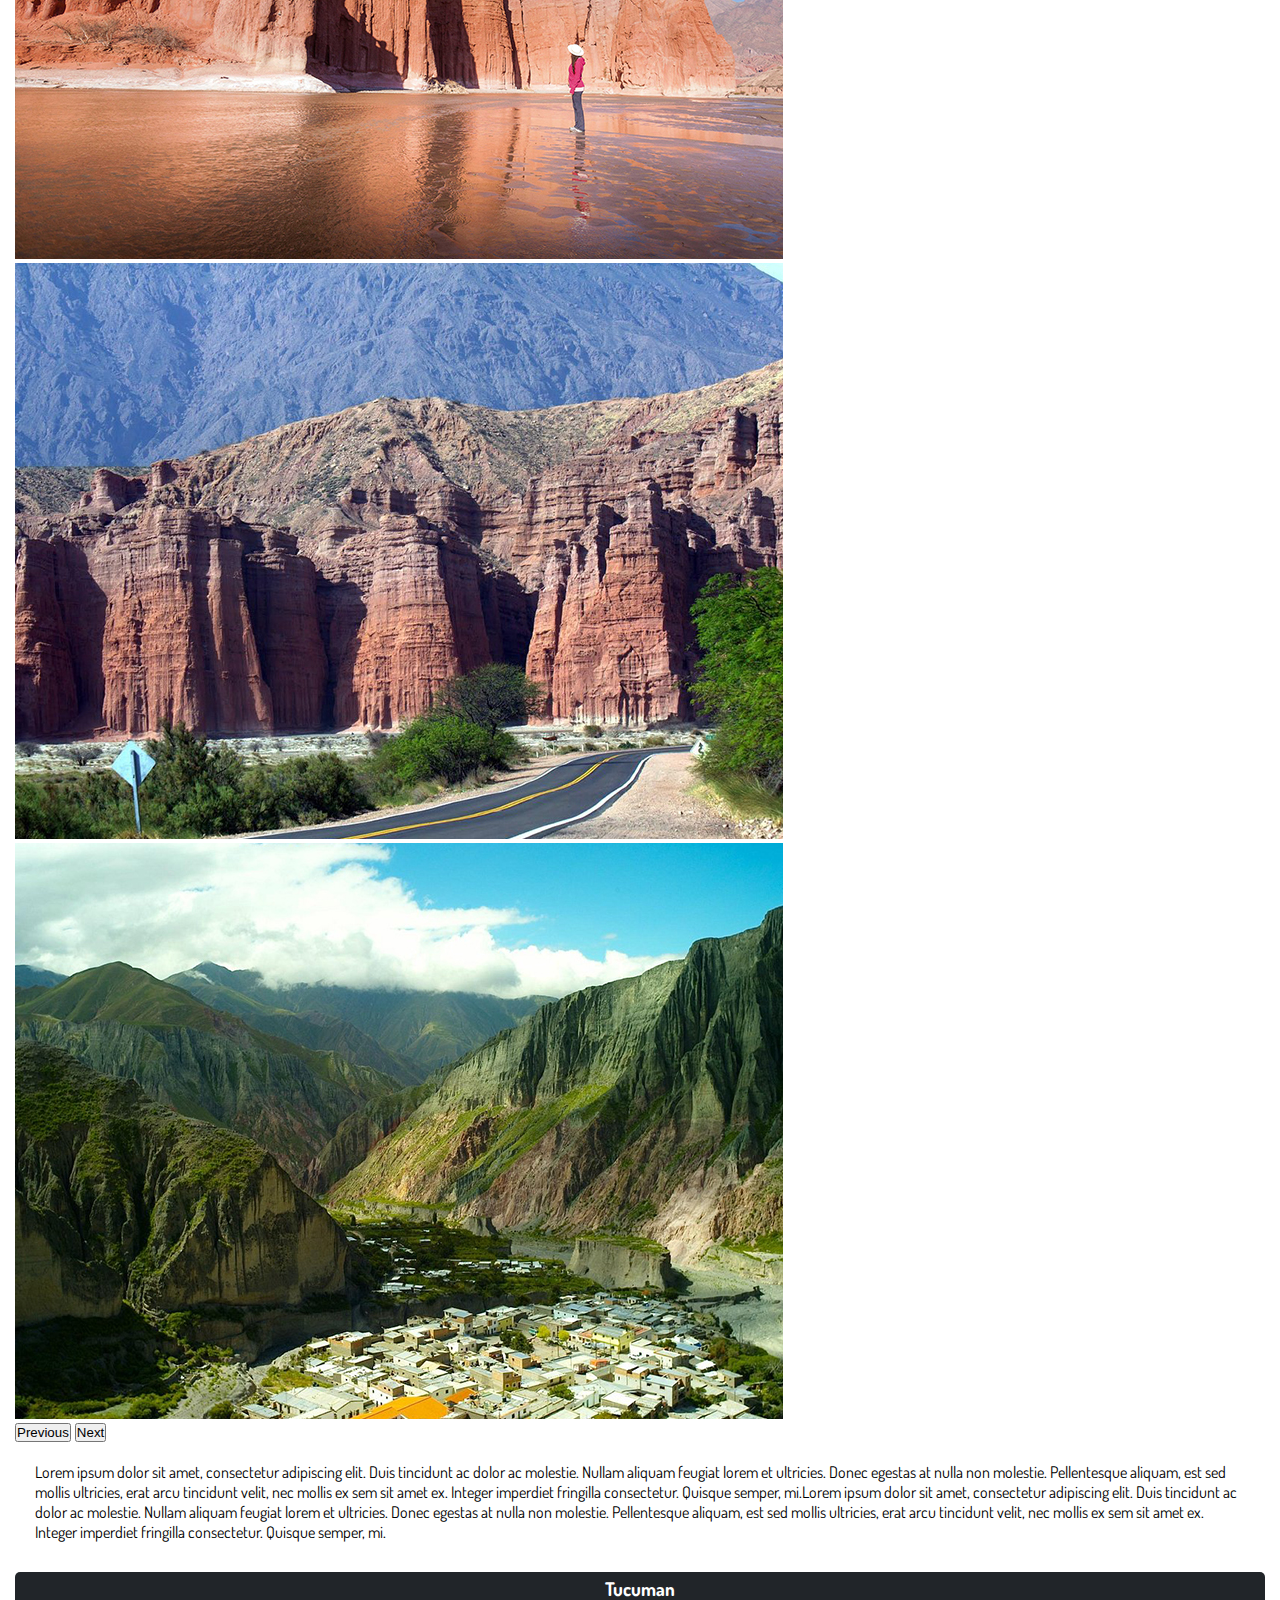
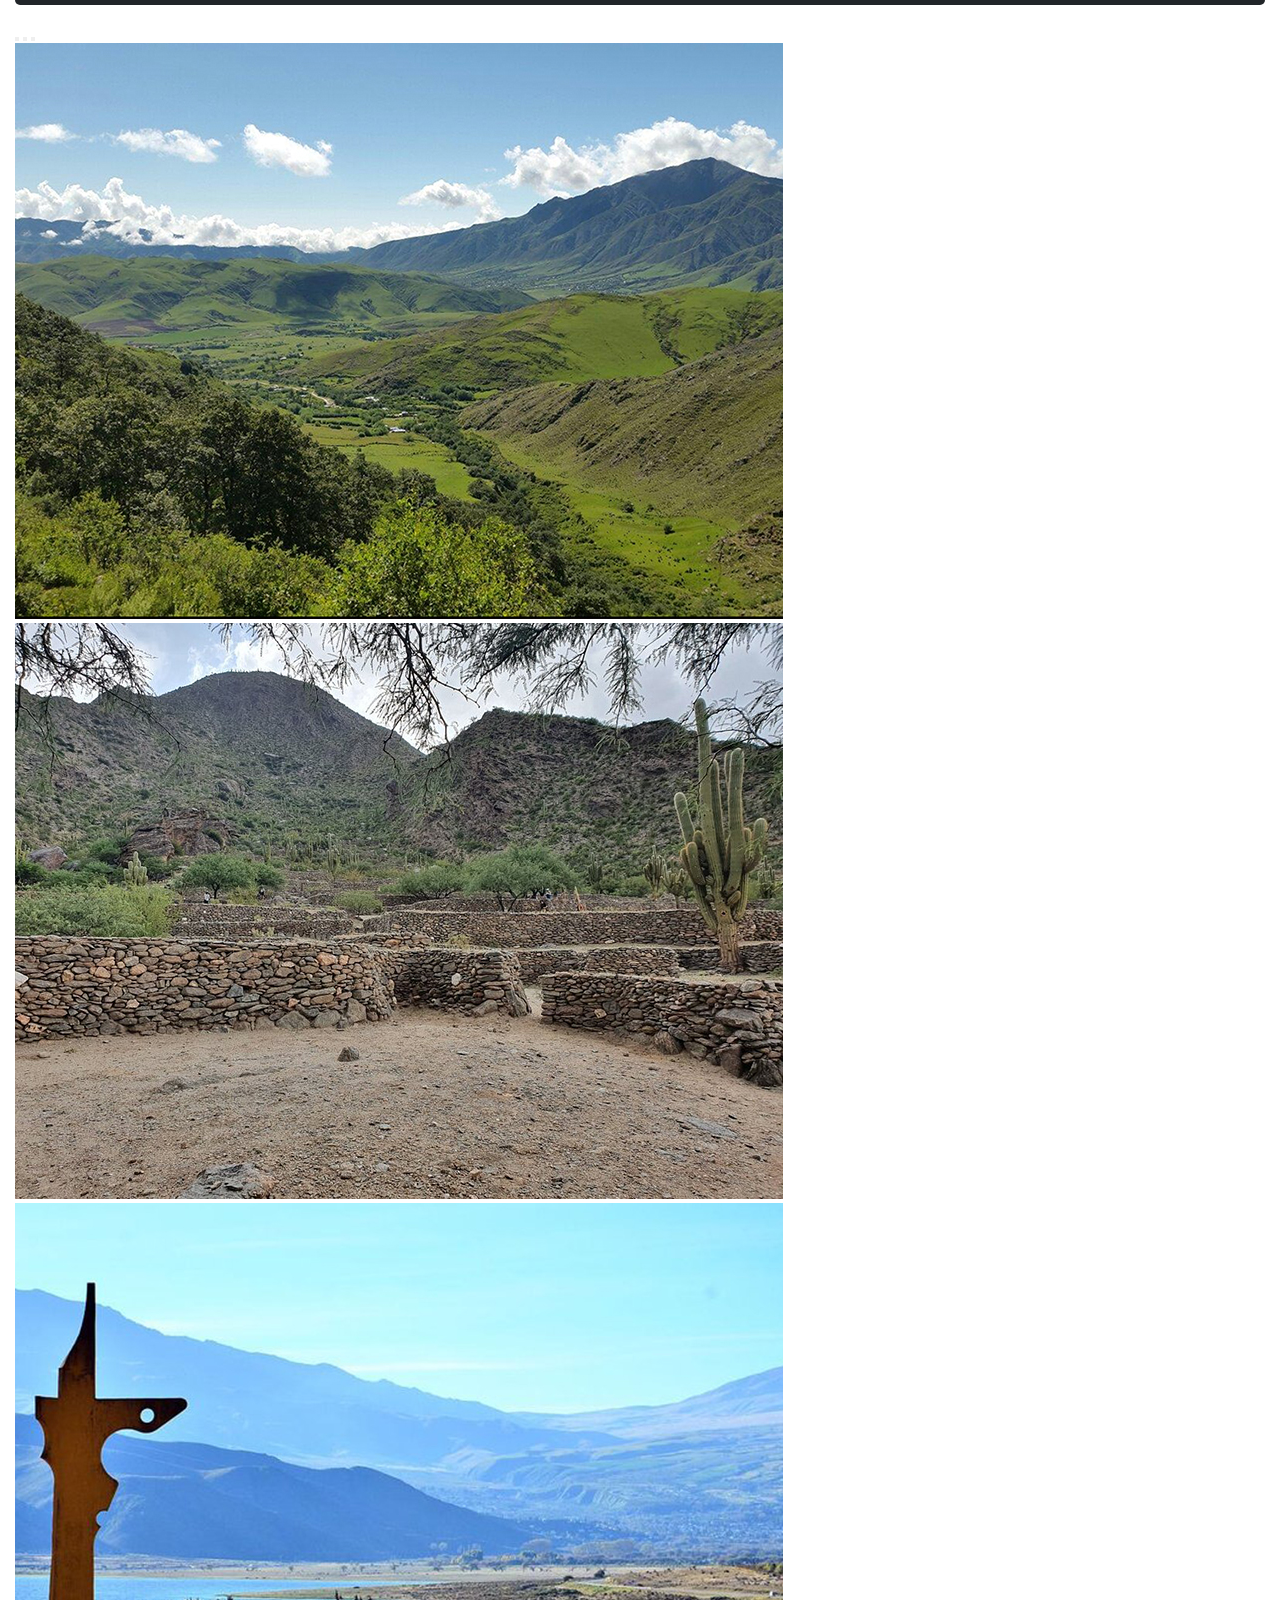
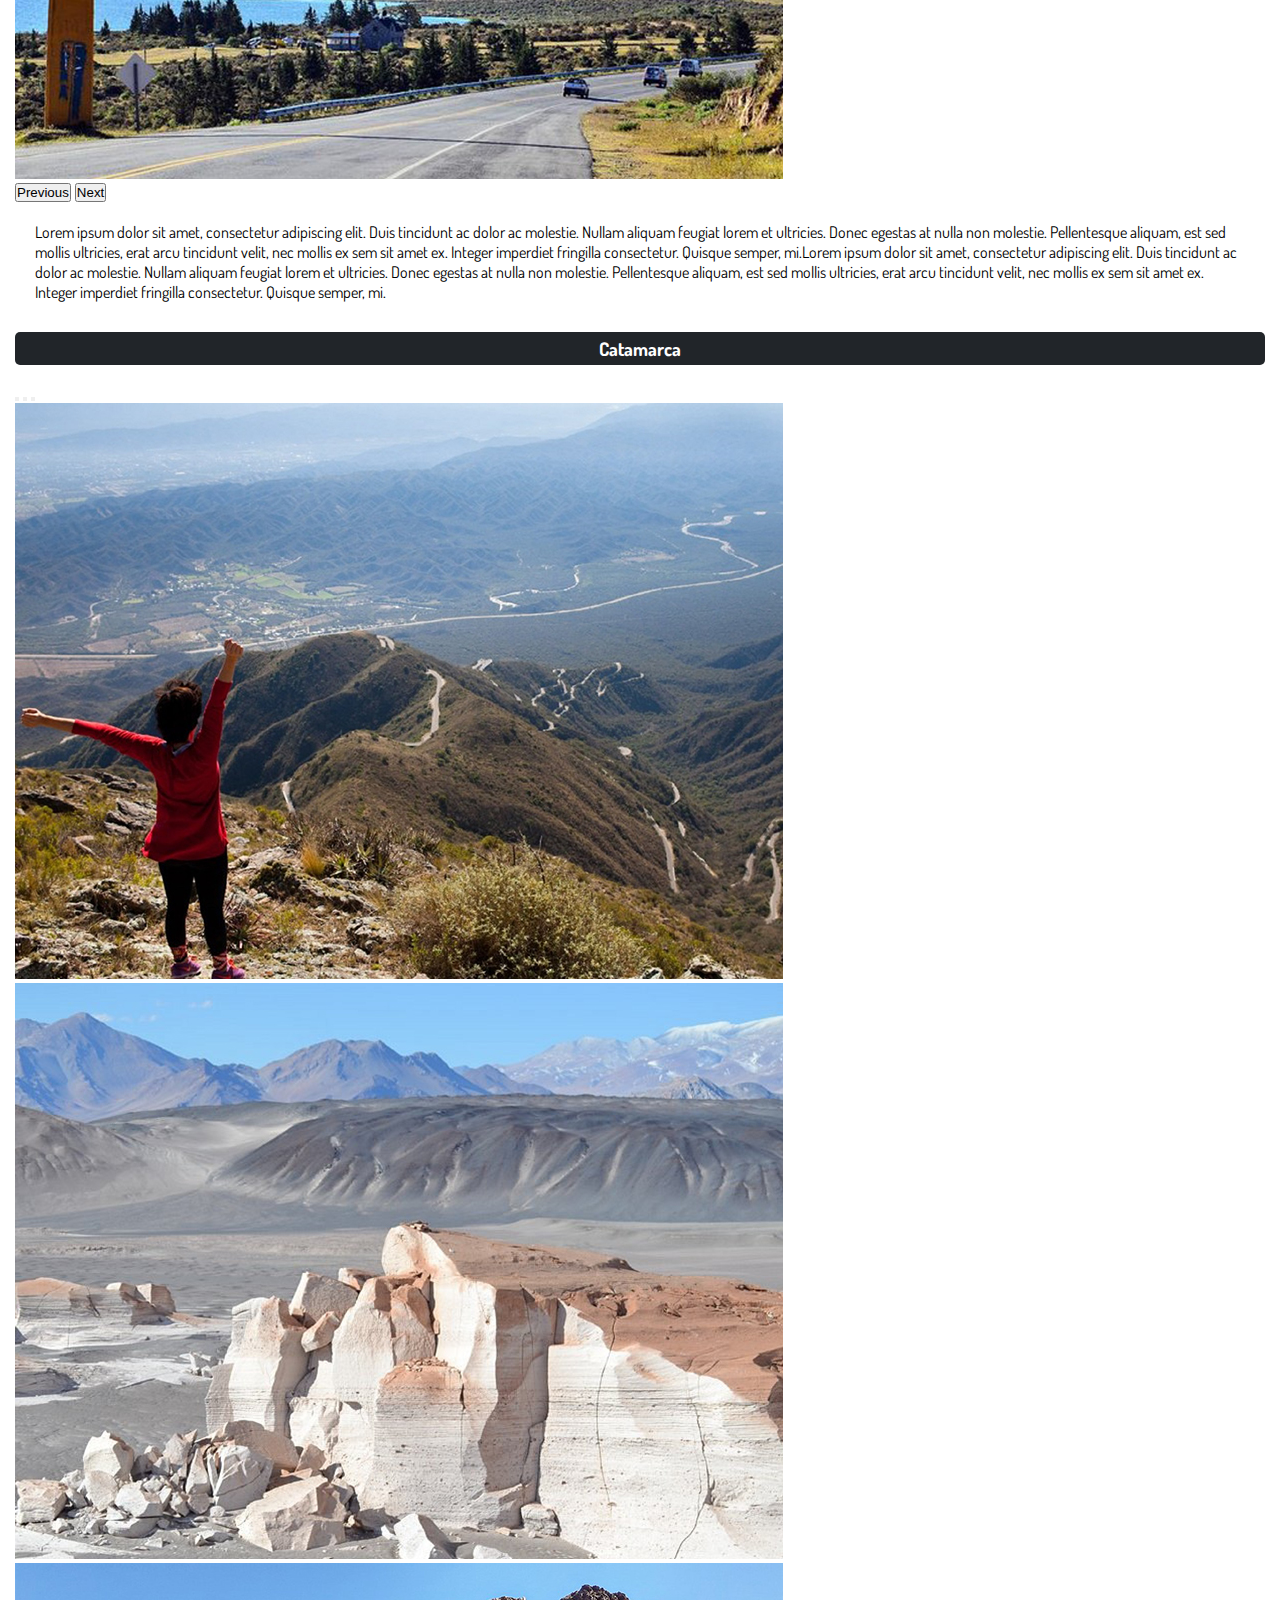
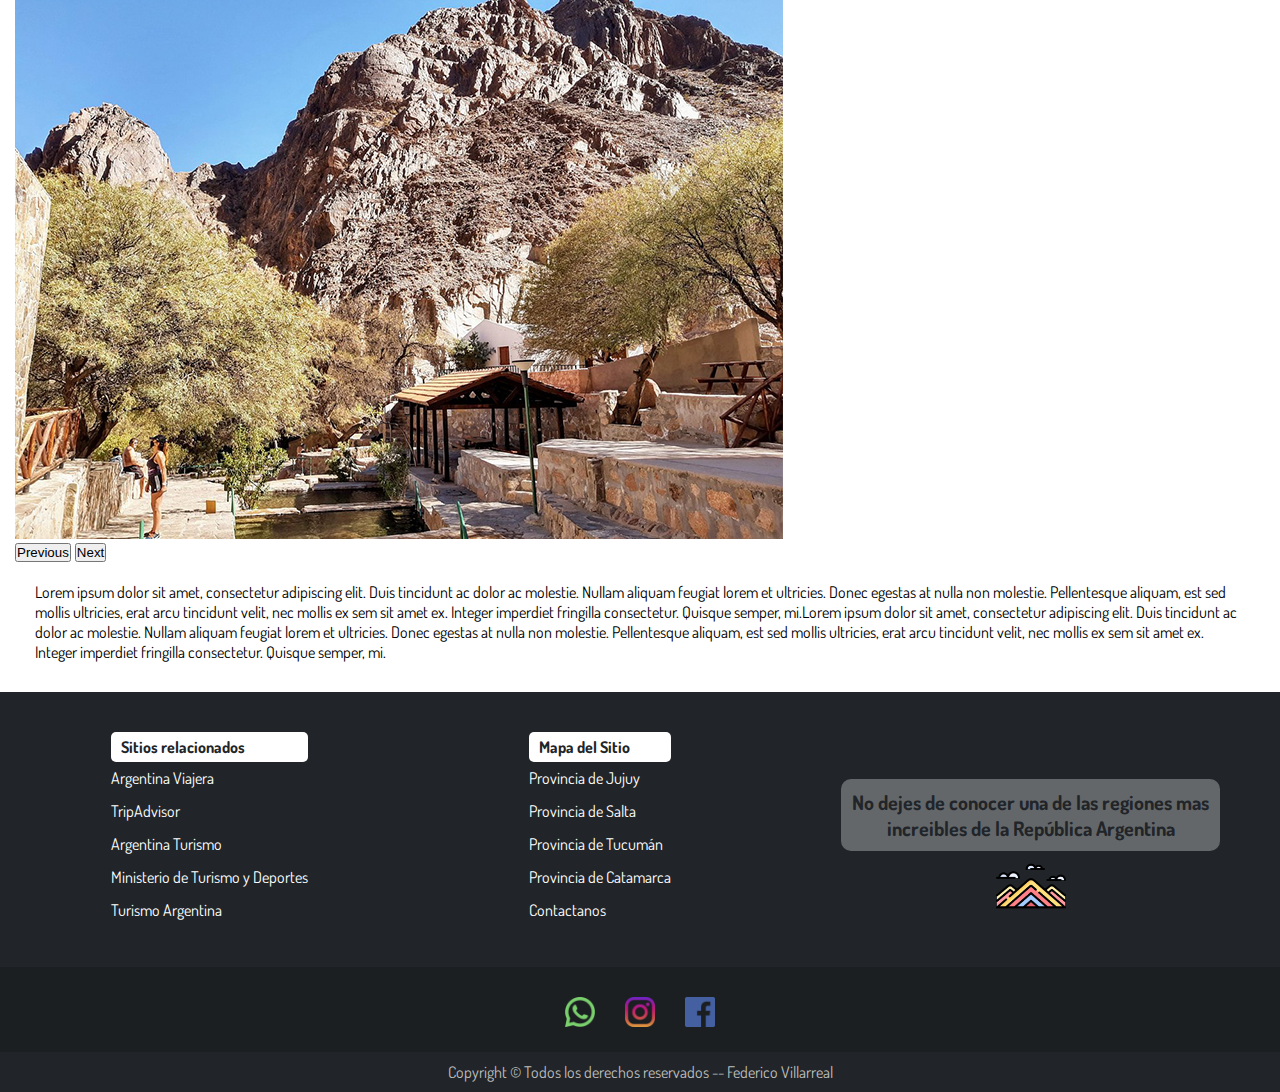
==== commit b1148ec6: "arreglo boton" ====
--- a/index.html
+++ b/index.html
@@ -331,9 +331,7 @@
             <div class="pieDeFooter">
               <p class="pieDeFooter__texto">Copyright © Todos los derechos reservados -- Federico Villarreal</p>
             </div>
-            <a id="Subir" href="#top"><svg xmlns="http://www.w3.org/2000/svg" width="32" height="32" fill="currentColor" class="bi bi-arrow-up-circle-fill" viewBox="0 0 16 16">
-              <path d="M16 8A8 8 0 1 0 0 8a8 8 0 0 0 16 0zm-7.5 3.5a.5.5 0 0 1-1 0V5.707L5.354 7.854a.5.5 0 1 1-.708-.708l3-3a.5.5 0 0 1 .708 0l3 3a.5.5 0 0 1-.708.708L8.5 5.707V11.5z"/>
-            </svg></a>                         
+            <a id="Subir" href="#top"><img class="Subir__imagen" src="img/up-arrow.png" alt=""></a>                         
         </footer>    
     <script src="https://cdn.jsdelivr.net/npm/bootstrap@5.1.1/dist/js/bootstrap.bundle.min.js" integrity="sha384-/bQdsTh/da6pkI1MST/rWKFNjaCP5gBSY4sEBT38Q/9RBh9AH40zEOg7Hlq2THRZ" crossorigin="anonymous"></script>
  
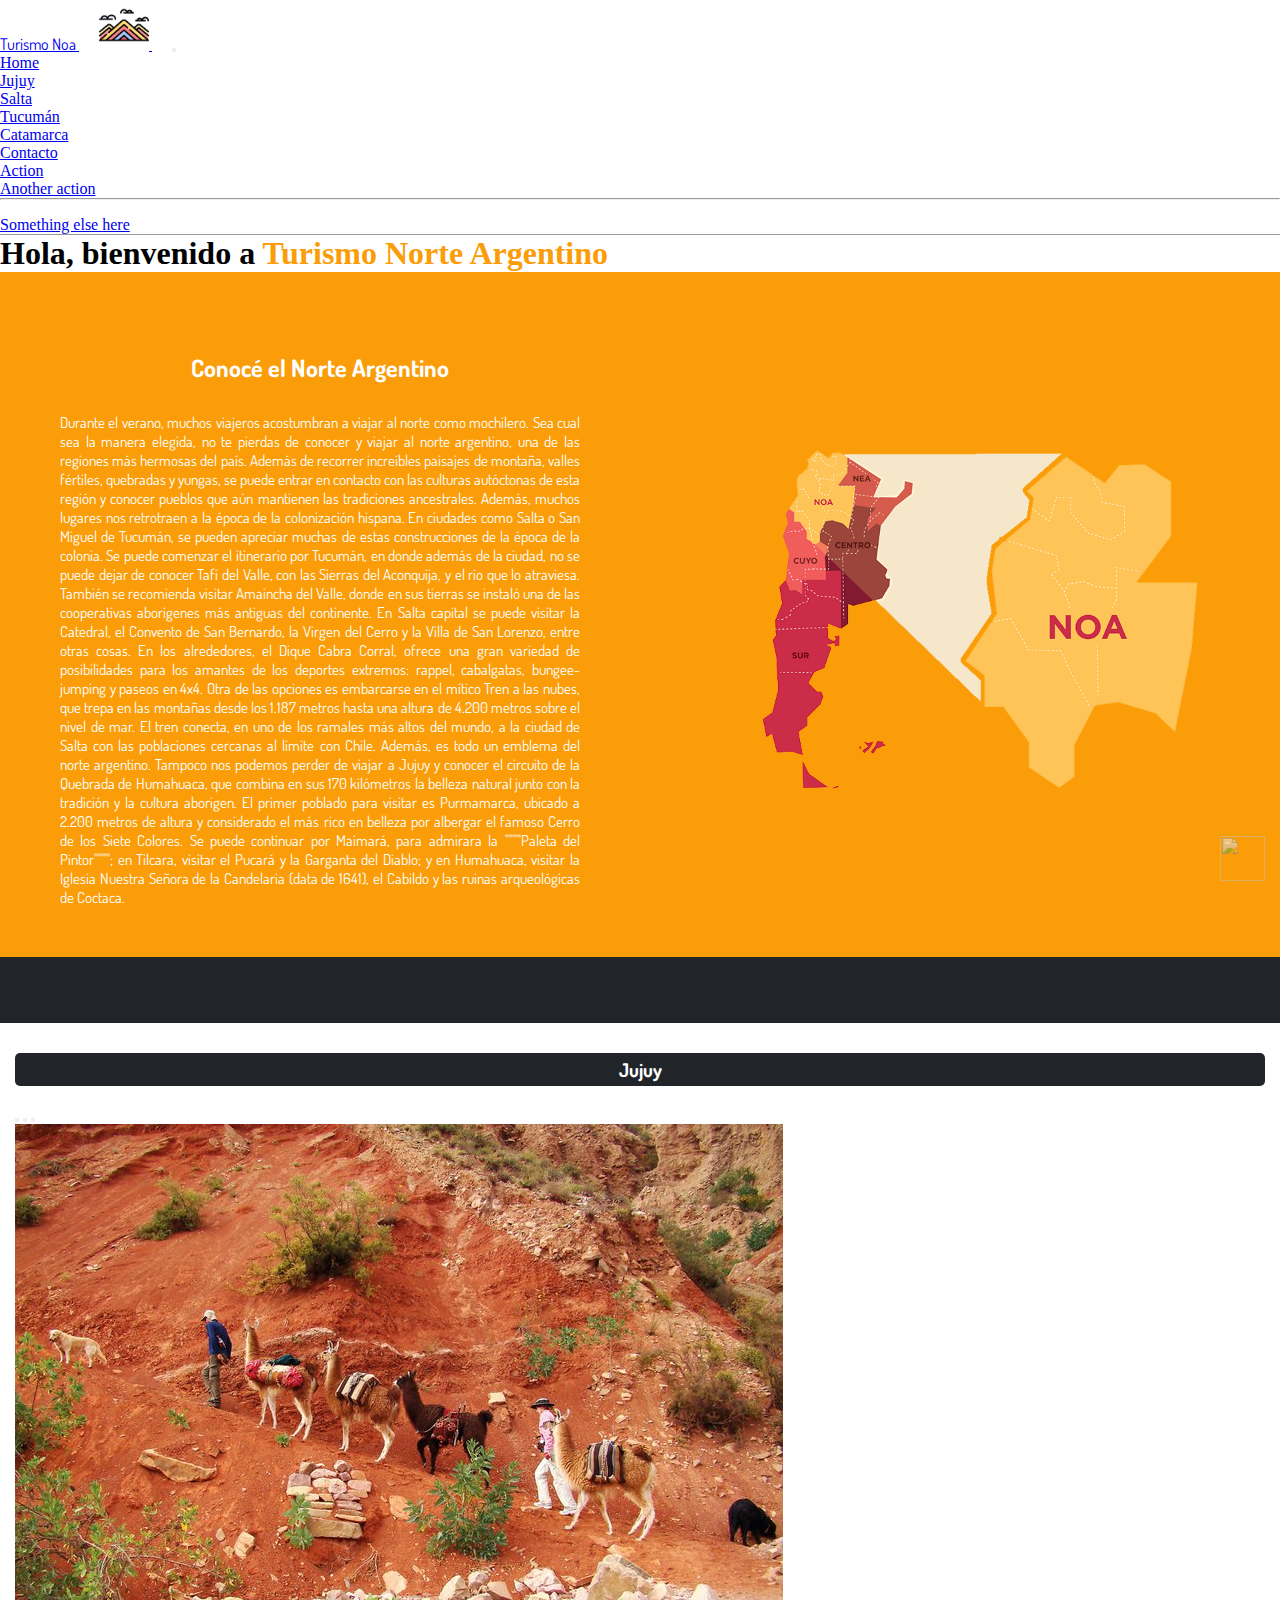
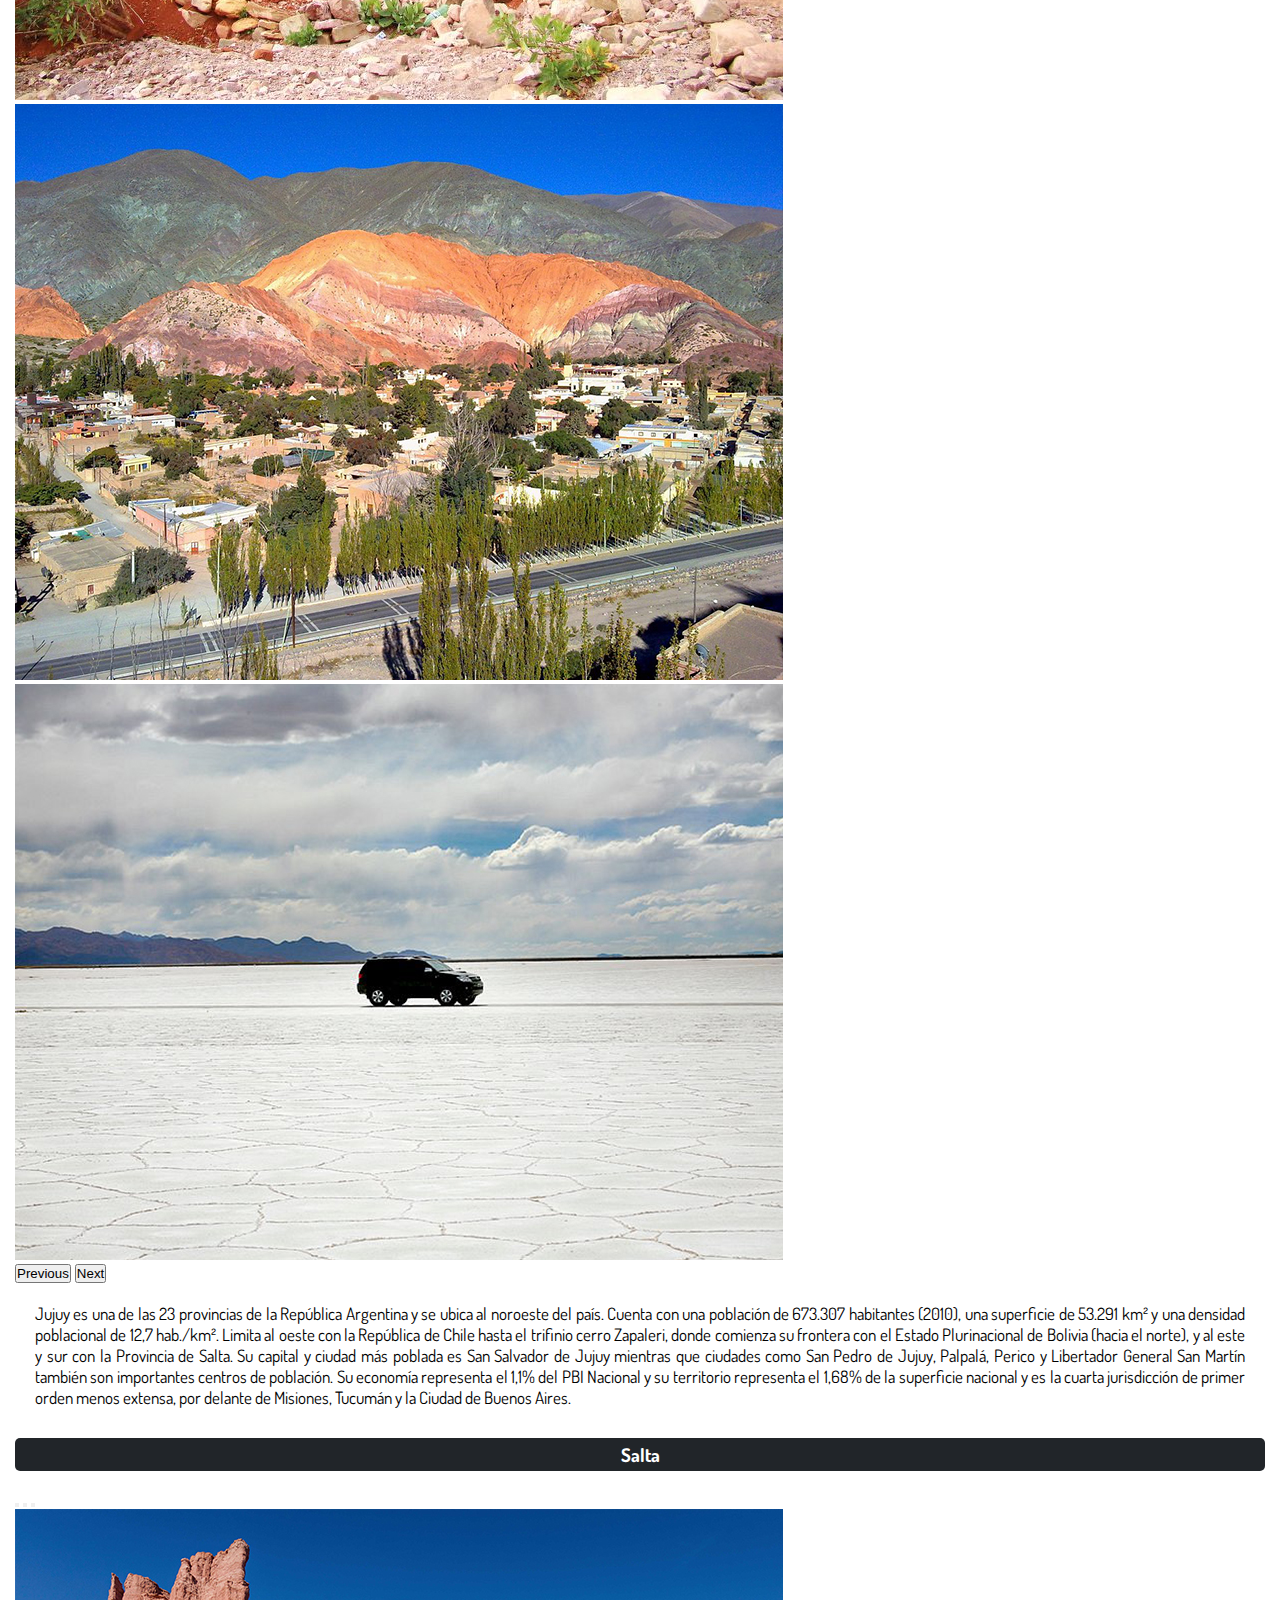
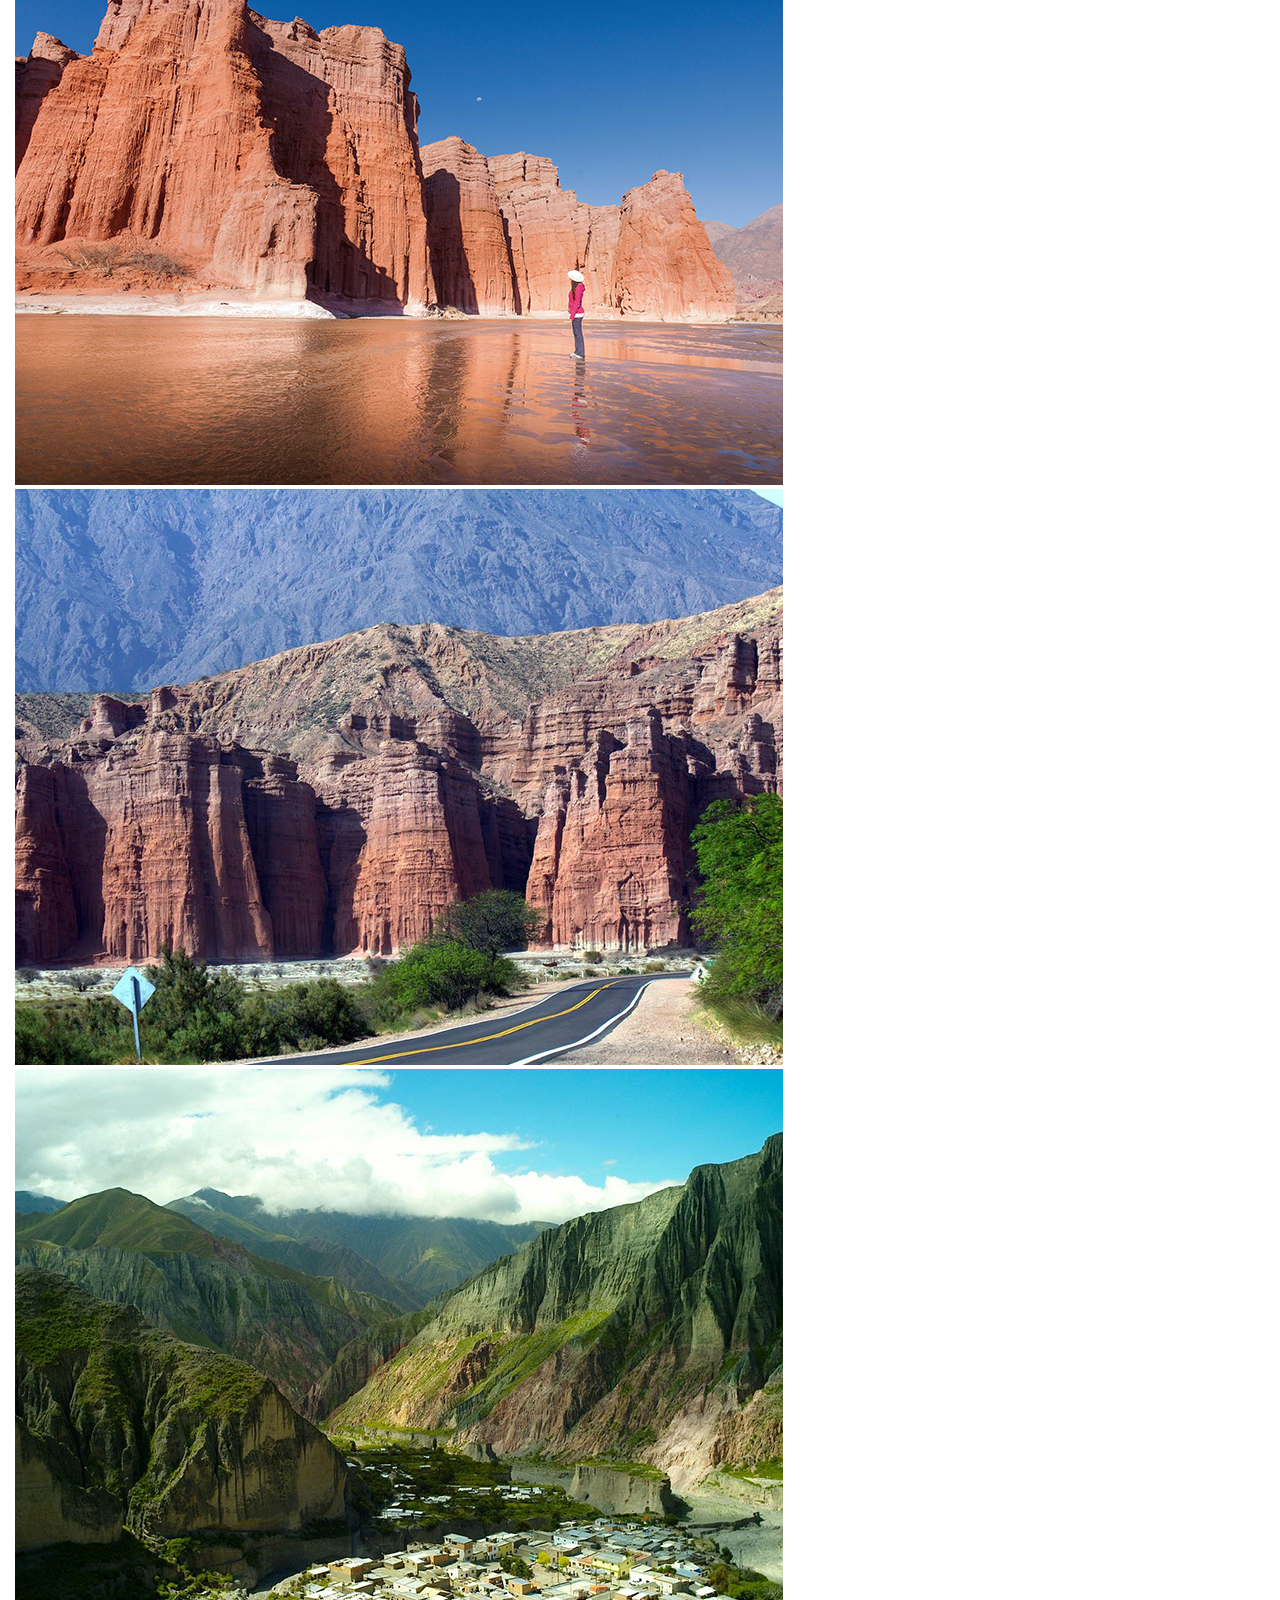
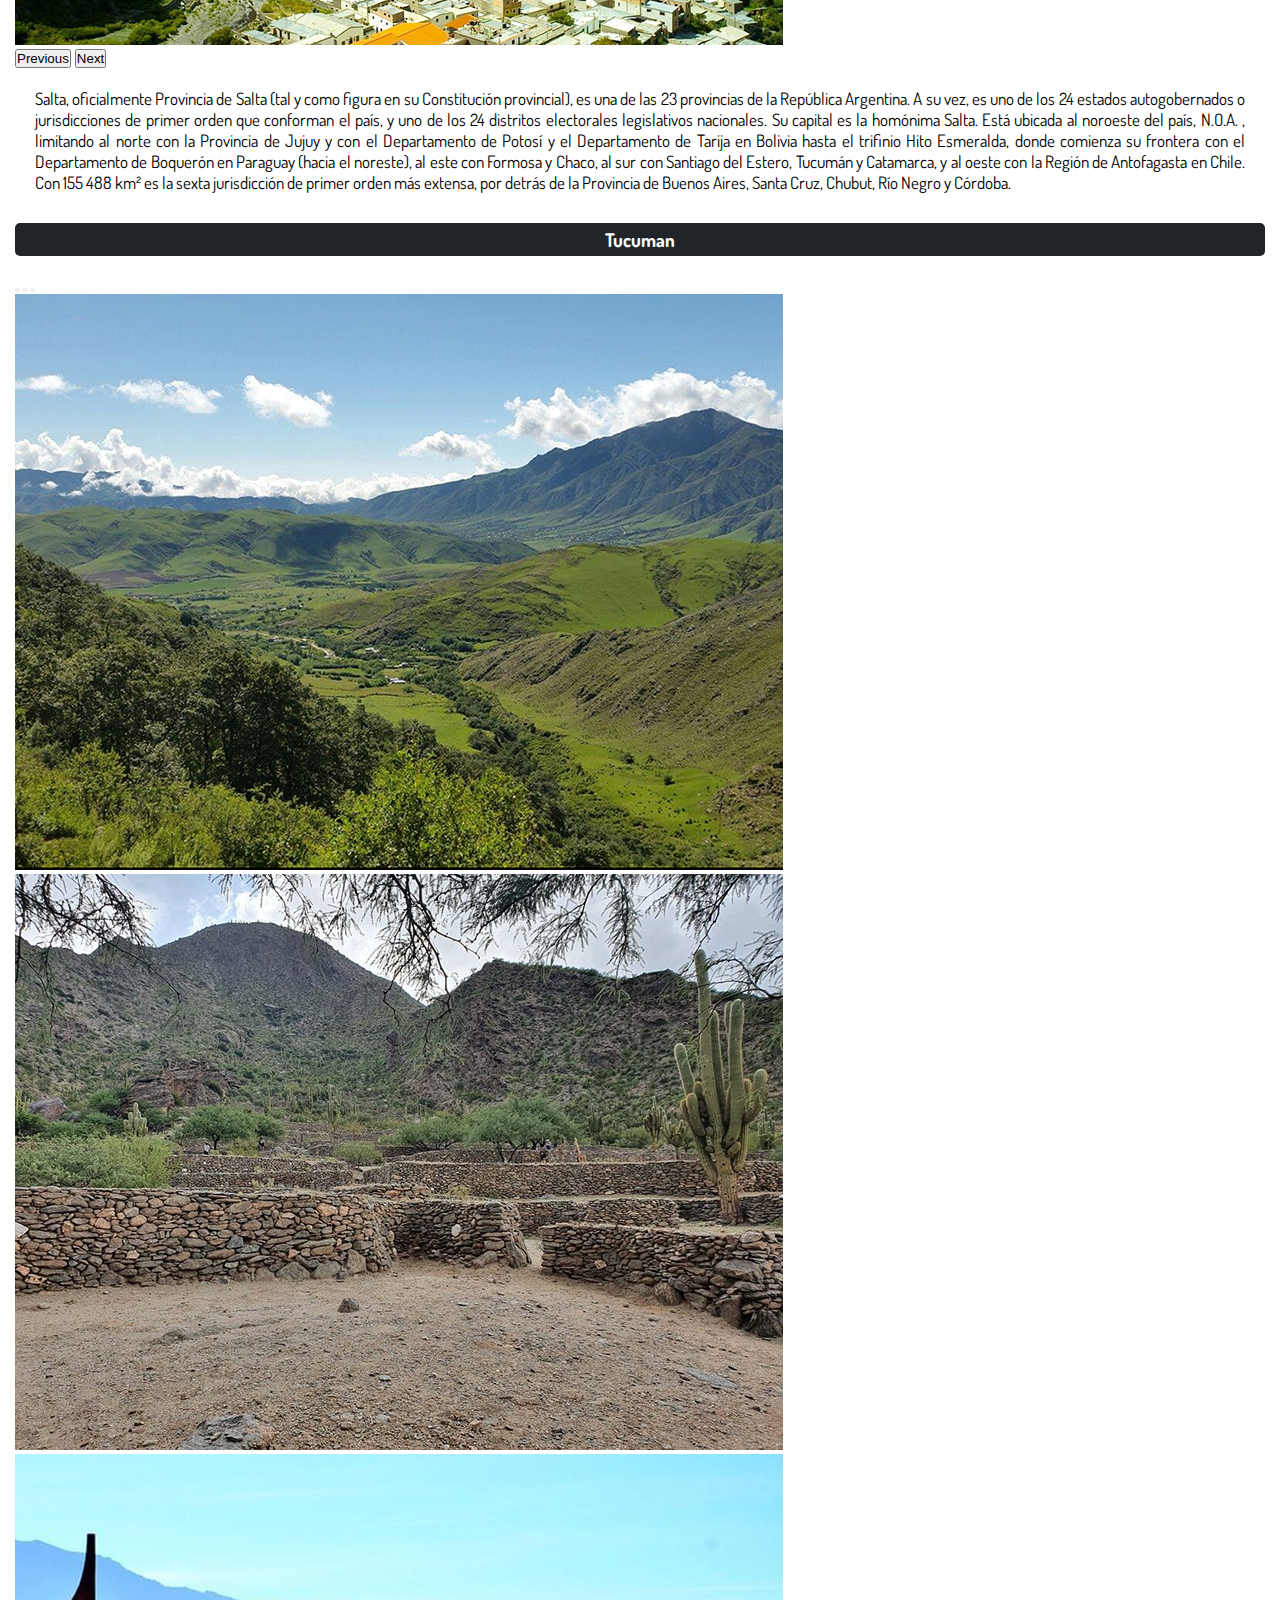
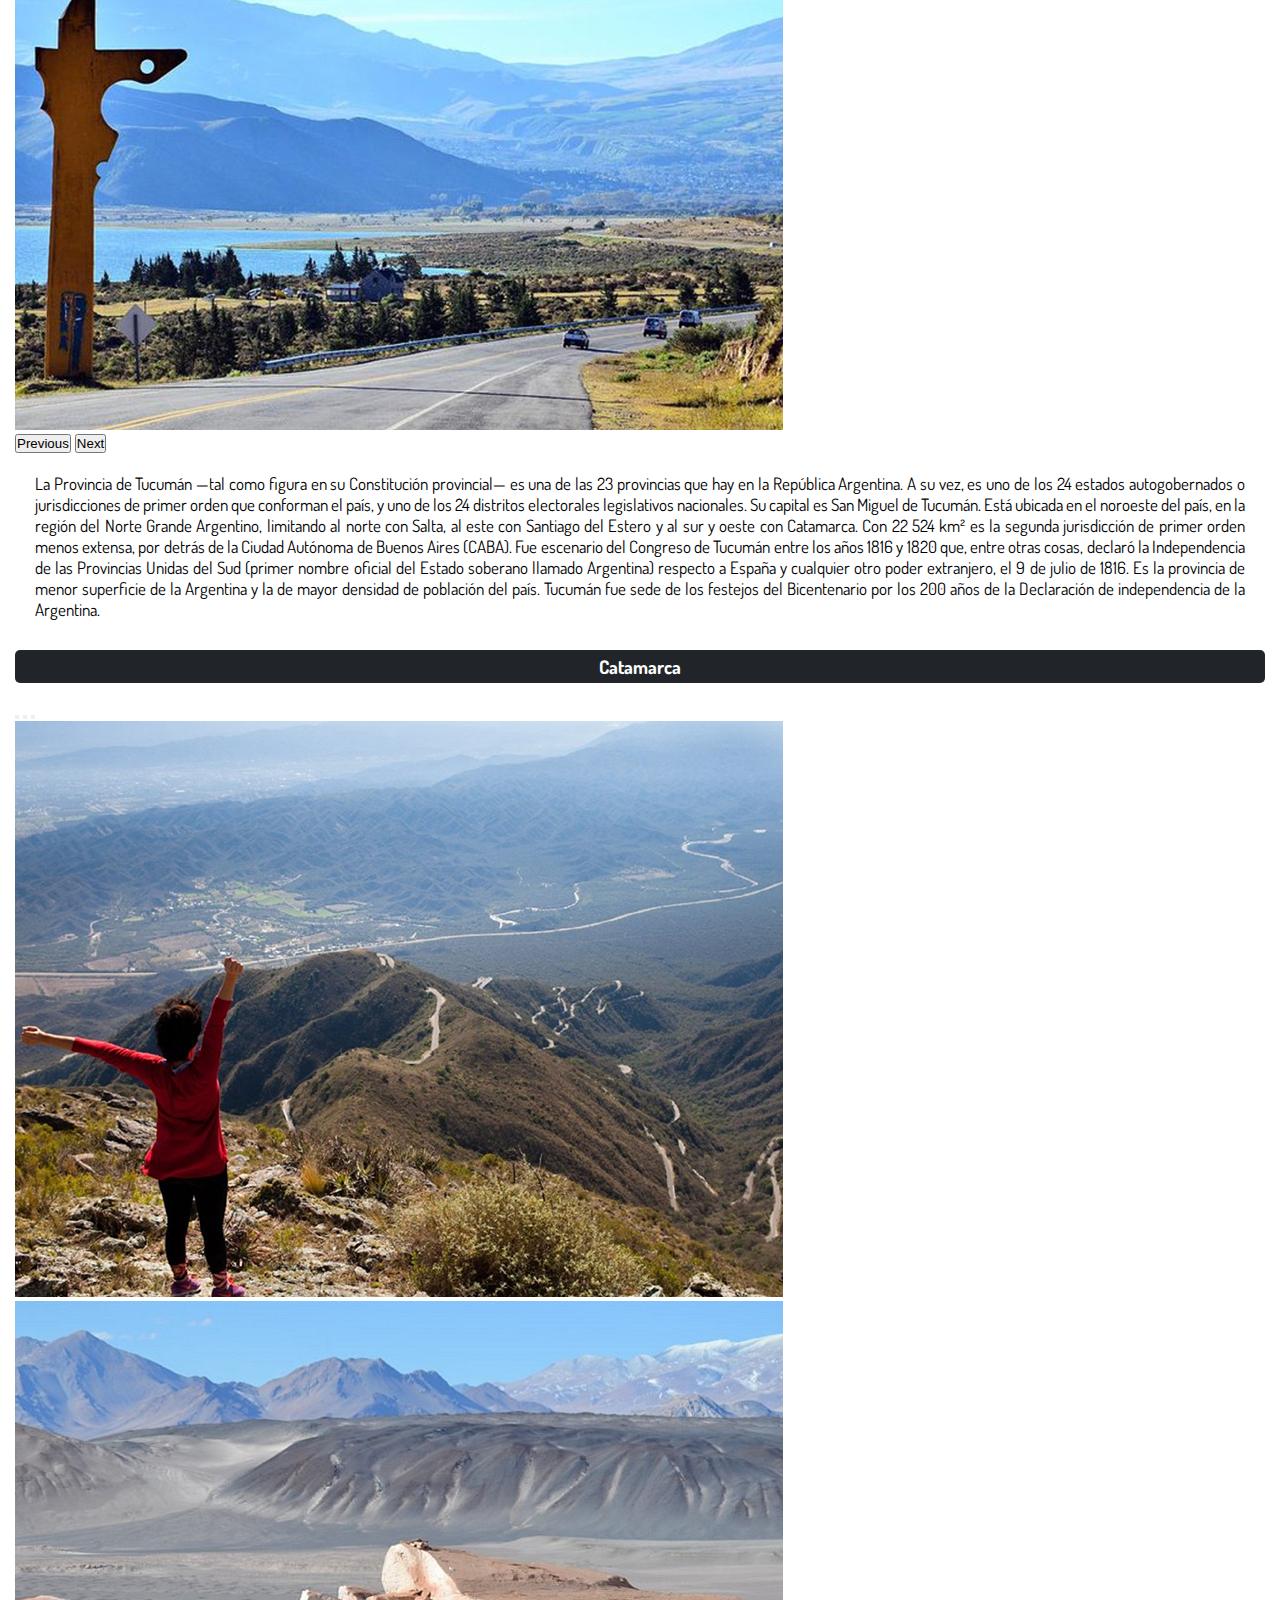
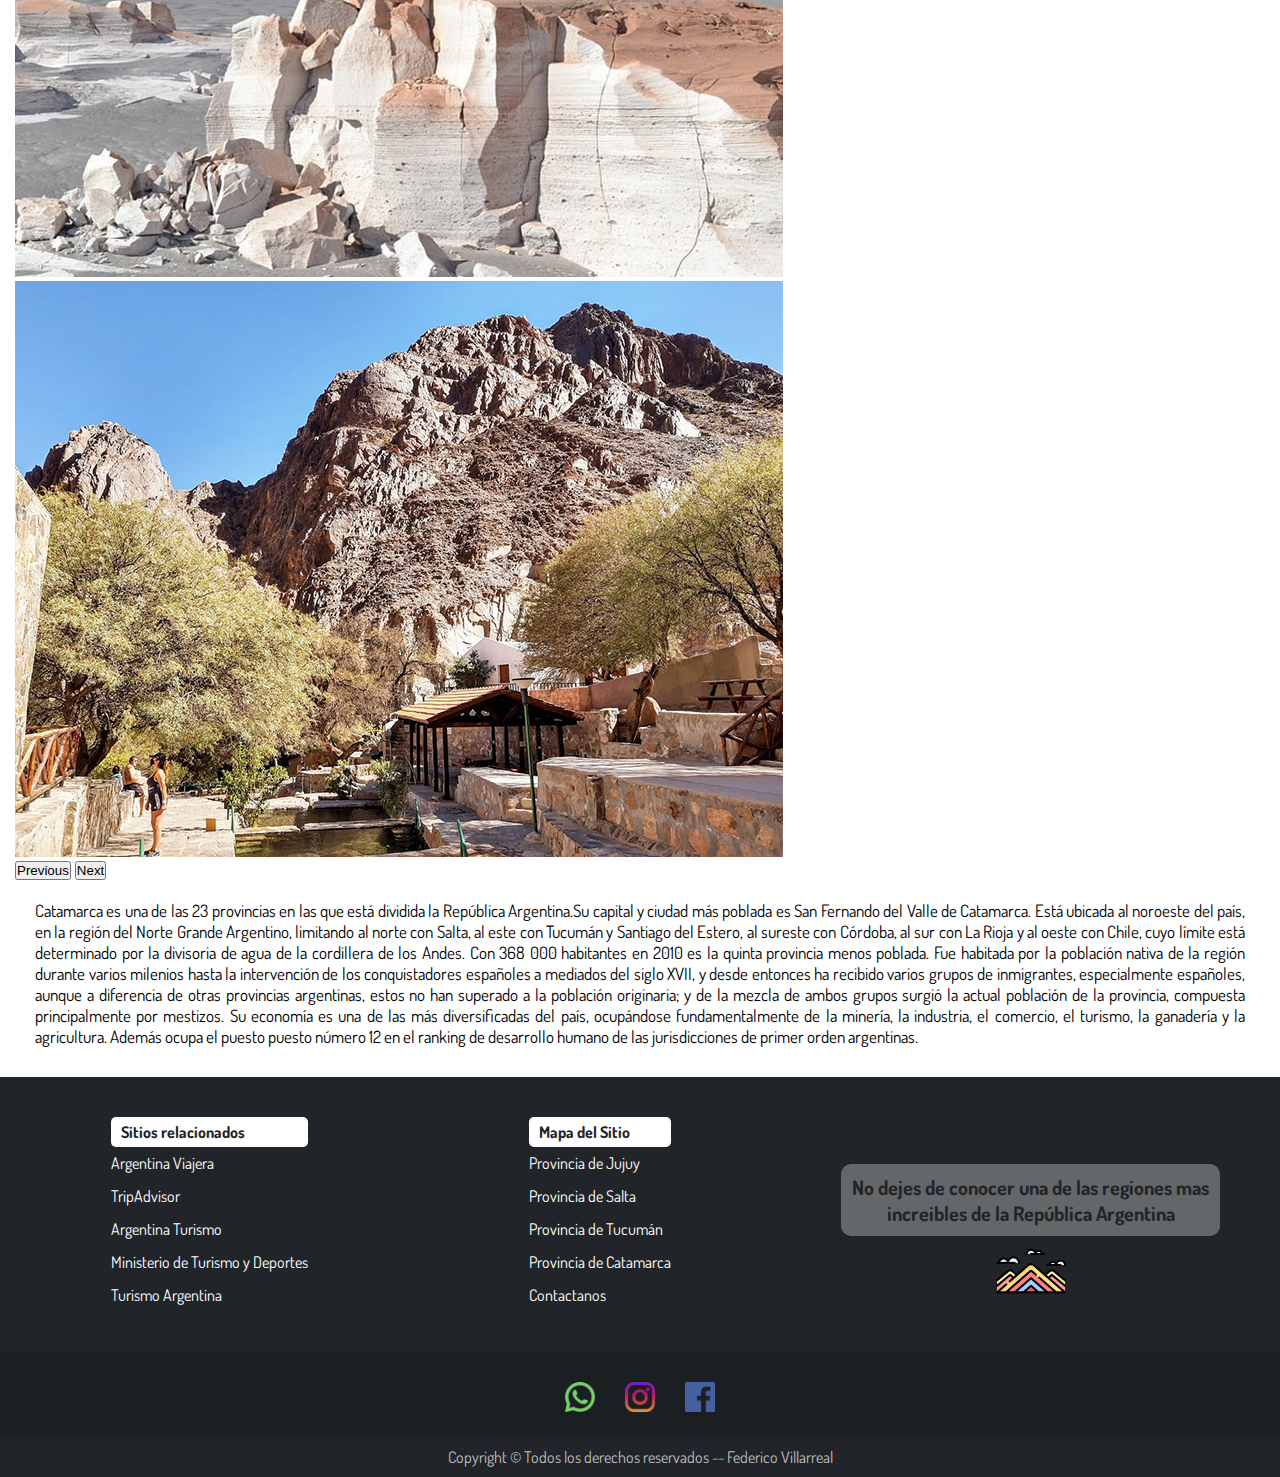
==== commit 7c69f8e3: "Nuevas actualizaciones" ====
--- a/index.html
+++ b/index.html
@@ -68,14 +68,16 @@
         <!-- Encabezado main con metodologia bem-->
         <div class="encabezadoMain">
             <div class="encabezadoMain__divTexto">
-            <h2 class="encabezadoMain__subtitulo">Nuestro Sitio</h2>  
-            <p class="encabezadoMain__texto">Lorem ipsum dolor sit amet consectetur adipisicing elit. Eum est voluptates reprehenderit
-                voluptatibus quasi sapiente delectus ut natus omnis atque mollitia impedit placeat corrupti
-                perspiciatis debitis saepe, asperiores ex rem.Lorem ipsum dolor sit amet consectetur adipisicing elit. Eum est voluptates reprehenderit
-                voluptatibus quasi sapiente delectus ut natus omnis atque mollitia impedit placeat corrupti
-                perspiciatis debitis saepe, asperiores ex rem.Lorem ipsum dolor sit amet consectetur adipisicing elit. Eum est voluptates reprehenderit
-                voluptatibus quasi sapiente delectus ut natus omnis atque mollitia impedit placeat corrupti
-                perspiciatis debitis saepe, asperiores ex rem.</p>
+            <h2 class="encabezadoMain__subtitulo">Conocé el Norte Argentino</h2>  
+            <p class="encabezadoMain__texto">Durante el verano, muchos viajeros acostumbran a viajar al norte como mochilero. Sea cual sea la manera elegida, no te pierdas de conocer y viajar al norte argentino, una de las regiones más hermosas del país. Además de recorrer increíbles paisajes de montaña, valles fértiles, quebradas y yungas, se puede entrar en contacto con las culturas autóctonas de esta región y conocer pueblos que aún mantienen las tradiciones ancestrales. Además, muchos lugares nos retrotraen a la época de la colonización hispana. En ciudades como Salta o San Miguel de Tucumán, se pueden apreciar muchas de estas construcciones de la época de la colonia.
+
+              Se puede comenzar el itinerario por Tucumán, en donde además de la ciudad, no se puede dejar de conocer Tafí del Valle, con las Sierras del Aconquija, y el río que lo atraviesa. También se recomienda visitar Amaincha del Valle, donde en sus tierras se instaló una de las cooperativas aborígenes más antiguas del continente.
+              
+              En Salta capital se puede visitar la Catedral, el Convento de San Bernardo, la Virgen del Cerro y la Villa de San Lorenzo, entre otras cosas. En los alrededores, el Dique Cabra Corral, ofrece una gran variedad de posibilidades para los amantes de los deportes extremos: rappel, cabalgatas, bungee-jumping y paseos en 4x4.
+              
+              Otra de las opciones es embarcarse en el mítico Tren a las nubes, que trepa en las montañas desde los 1.187 metros hasta una altura de 4.200 metros sobre el nivel de mar. El tren conecta, en uno de los ramales más altos del mundo, a la ciudad de Salta con las poblaciones cercanas al límite con Chile. Además, es todo un emblema del norte argentino.
+              
+              Tampoco nos podemos perder de viajar a Jujuy y conocer el circuito de la Quebrada de Humahuaca, que combina en sus 170 kilómetros la belleza natural junto con la tradición y la cultura aborigen. El primer poblado para visitar es Purmamarca, ubicado a 2.200 metros de altura y considerado el más rico en belleza por albergar el famoso Cerro de los Siete Colores. Se puede continuar por Maimará, para admirara la """"Paleta del Pintor""""; en Tilcara, visitar el Pucará y la Garganta del Diablo; y en Humahuaca, visitar la Iglesia Nuestra Señora de la Candelaria (data de 1641), el Cabildo y las ruinas arqueológicas de Coctaca. </p>
             </div>    
             <div class="encabezadoMain__divImg">
                 <img class="encabezadoMain__img" src="img/maparegiones1.png" alt="">
@@ -89,7 +91,7 @@
         <div class="row">  
         <div class="col-md-12 col-lg-6">  
             <section class="sectionHome border">            
-                <a class="sectionHome__enlace" href="Jujuy.html"> <h3 class="sectionHome__subtitulos">
+                <a class="sectionHome__enlace" href="Jujuy.html"> <h3 class="sectionHome__subtitulos--jujuy">
                     Jujuy
                 </h3>
                 </a>
@@ -119,19 +121,13 @@
                       <span class="visually-hidden">Next</span>
                     </button>
                   </div>               
-                <p class="sectionHome__texto mt-4">Lorem ipsum dolor sit amet, consectetur adipiscing elit. Duis tincidunt ac dolor ac molestie. Nullam
-                    aliquam feugiat lorem et ultricies. Donec egestas at nulla non molestie. Pellentesque aliquam, est sed
-                    mollis ultricies, erat arcu tincidunt velit, nec mollis ex sem sit amet ex. Integer imperdiet fringilla
-                    consectetur. Quisque semper, mi.Lorem ipsum dolor sit amet, consectetur adipiscing elit. Duis tincidunt ac dolor ac molestie. Nullam
-                    aliquam feugiat lorem et ultricies. Donec egestas at nulla non molestie. Pellentesque aliquam, est sed
-                    mollis ultricies, erat arcu tincidunt velit, nec mollis ex sem sit amet ex. Integer imperdiet fringilla
-                    consectetur. Quisque semper, mi.
+                <p class="sectionHome__texto mt-4">Jujuy es una de las 23 provincias de la República Argentina y se ubica al noroeste del país. Cuenta con una población de 673.307 habitantes (2010), una superficie de 53.291 km² y una densidad poblacional de 12,7 hab./km². Limita al oeste con la República de Chile hasta el trifinio cerro Zapaleri, donde comienza su frontera con el Estado Plurinacional de Bolivia (hacia el norte), y al este y sur con la Provincia de Salta. Su capital y ciudad más poblada es San Salvador de Jujuy mientras que ciudades como San Pedro de Jujuy, Palpalá, Perico y Libertador General San Martín también son importantes centros de población. Su economía representa el 1,1% del PBI Nacional y su territorio representa el 1,68% de la superficie nacional y es la cuarta jurisdicción de primer orden menos extensa, por delante de Misiones, Tucumán y la Ciudad de Buenos Aires.
                 </p>
             </section> 
         </div>  
         <div class="col-md-12 col-lg-6">       
             <section  class="sectionHome border">
-                <a class="sectionHome__enlace" href="Salta.html"><h3 class="sectionHome__subtitulos">
+                <a class="sectionHome__enlace" href="Salta.html"><h3 class="sectionHome__subtitulos--salta">
                     Salta
                 </h3>
             </a> 
@@ -161,13 +157,7 @@
                       <span class="visually-hidden">Next</span>
                     </button>
                   </div> 
-                <p class="sectionHome__texto mt-4">Lorem ipsum dolor sit amet, consectetur adipiscing elit. Duis tincidunt ac dolor ac molestie. Nullam
-                    aliquam feugiat lorem et ultricies. Donec egestas at nulla non molestie. Pellentesque aliquam, est sed
-                    mollis ultricies, erat arcu tincidunt velit, nec mollis ex sem sit amet ex. Integer imperdiet fringilla
-                    consectetur. Quisque semper, mi.Lorem ipsum dolor sit amet, consectetur adipiscing elit. Duis tincidunt ac dolor ac molestie. Nullam
-                    aliquam feugiat lorem et ultricies. Donec egestas at nulla non molestie. Pellentesque aliquam, est sed
-                    mollis ultricies, erat arcu tincidunt velit, nec mollis ex sem sit amet ex. Integer imperdiet fringilla
-                    consectetur. Quisque semper, mi.
+                <p class="sectionHome__texto mt-4">Salta, oficialmente Provincia de Salta (tal y como figura en su Constitución provincial), es una de las 23 provincias de la República Argentina. A su vez, es uno de los 24 estados autogobernados o jurisdicciones de primer orden que conforman el país, y uno de los 24 distritos electorales legislativos nacionales. Su capital es la homónima Salta. Está ubicada al noroeste del país, N.O.A. , limitando al norte con la Provincia de Jujuy y con el Departamento de Potosí y el Departamento de Tarija en Bolivia hasta el trifinio Hito Esmeralda, donde comienza su frontera con el Departamento de Boquerón en Paraguay (hacia el noreste), al este con Formosa y Chaco, al sur con Santiago del Estero, Tucumán y Catamarca, y al oeste con la Región de Antofagasta en Chile. Con 155 488 km² es la sexta jurisdicción de primer orden más extensa, por detrás de la Provincia de Buenos Aires, Santa Cruz, Chubut, Río Negro y Córdoba.
                 </p>
             </section>
         </div>
@@ -176,7 +166,7 @@
             <div class="col-md-12 col-lg-6">     
             <section  class="sectionHome border">
                 <a class="sectionHome__enlace" href="Tucuman.html">
-                <h3 class="sectionHome__subtitulos">
+                <h3 class="sectionHome__subtitulos--tucuman">
                     Tucuman
                 </h3>
                  </a>
@@ -206,20 +196,16 @@
                       <span class="visually-hidden">Next</span>
                     </button>
                   </div> 
-                <p class="sectionHome__texto  mt-4">Lorem ipsum dolor sit amet, consectetur adipiscing elit. Duis tincidunt ac dolor ac molestie. Nullam
-                    aliquam feugiat lorem et ultricies. Donec egestas at nulla non molestie. Pellentesque aliquam, est sed
-                    mollis ultricies, erat arcu tincidunt velit, nec mollis ex sem sit amet ex. Integer imperdiet fringilla
-                    consectetur. Quisque semper, mi.Lorem ipsum dolor sit amet, consectetur adipiscing elit. Duis tincidunt ac dolor ac molestie. Nullam
-                    aliquam feugiat lorem et ultricies. Donec egestas at nulla non molestie. Pellentesque aliquam, est sed
-                    mollis ultricies, erat arcu tincidunt velit, nec mollis ex sem sit amet ex. Integer imperdiet fringilla
-                    consectetur. Quisque semper, mi.
+                <p class="sectionHome__texto  mt-4">La Provincia de Tucumán —tal como figura en su Constitución provincial— es una de las 23 provincias que hay en la República Argentina. A su vez, es uno de los 24 estados autogobernados o jurisdicciones de primer orden que conforman el país, y uno de los 24 distritos electorales legislativos nacionales. Su capital es San Miguel de Tucumán. Está ubicada en el noroeste del país, en la región del Norte Grande Argentino, limitando al norte con Salta, al este con Santiago del Estero y al sur y oeste con Catamarca. Con 22 524 km² es la segunda jurisdicción de primer orden menos extensa, por detrás de la Ciudad Autónoma de Buenos Aires (CABA).
+                  Fue escenario del Congreso de Tucumán entre los años 1816 y 1820 que, entre otras cosas, declaró la Independencia de las Provincias Unidas del Sud (primer nombre oficial del Estado soberano llamado Argentina) respecto a España y cualquier otro poder extranjero, el 9 de julio de 1816. Es la provincia de menor superficie de la Argentina y la de mayor densidad de población del país. Tucumán fue sede de los festejos del Bicentenario por los 200 años de la Declaración de independencia de la Argentina.
+                  
                 </p>           
             </section>
         </div> 
         <div class="col-md-12 col-lg-6">
             <section  class="sectionHome border">
                 <a class="sectionHome__enlace" href="Catamarca.html">
-                <h3 class="sectionHome__subtitulos">
+                <h3 class="sectionHome__subtitulos--catamarca">
                     Catamarca
                 </h3>
             </a>
@@ -250,13 +236,12 @@
                     </button>
                   </div> 
                 
-                <p class="sectionHome__texto mt-4">Lorem ipsum dolor sit amet, consectetur adipiscing elit. Duis tincidunt ac dolor ac molestie. Nullam
-                    aliquam feugiat lorem et ultricies. Donec egestas at nulla non molestie. Pellentesque aliquam, est sed
-                    mollis ultricies, erat arcu tincidunt velit, nec mollis ex sem sit amet ex. Integer imperdiet fringilla
-                    consectetur. Quisque semper, mi.Lorem ipsum dolor sit amet, consectetur adipiscing elit. Duis tincidunt ac dolor ac molestie. Nullam
-                    aliquam feugiat lorem et ultricies. Donec egestas at nulla non molestie. Pellentesque aliquam, est sed
-                    mollis ultricies, erat arcu tincidunt velit, nec mollis ex sem sit amet ex. Integer imperdiet fringilla
-                    consectetur. Quisque semper, mi.
+                <p class="sectionHome__texto mt-4">Catamarca es una de las 23 provincias en las que está dividida la República Argentina.Su capital y ciudad más poblada es San Fernando del Valle de Catamarca.
+                  Está ubicada al noroeste del país, en la región del Norte Grande Argentino, limitando al norte con Salta, al este con Tucumán y Santiago del Estero, al sureste con Córdoba, al sur con La Rioja y al oeste con Chile, cuyo límite está determinado por la divisoria de agua de la cordillera de los Andes. Con 368 000 habitantes en 2010 es la quinta provincia menos poblada.
+                  Fue habitada por la población nativa de la región durante varios milenios hasta la intervención de los conquistadores españoles a mediados del siglo XVII, y desde entonces ha recibido varios grupos de inmigrantes, especialmente españoles, aunque a diferencia de otras provincias argentinas, estos no han superado a la población originaria; y de la mezcla de ambos grupos surgió la actual población de la provincia, compuesta principalmente por mestizos.
+                  Su economía es una de las más diversificadas del país, ocupándose fundamentalmente de la minería, la industria, el comercio, el turismo, la ganadería y la agricultura. Además ocupa el puesto puesto número 12 en el ranking de desarrollo humano de las jurisdicciones de primer orden argentinas.
+
+                  
                 </p>
             </section>
         </div> 
--- a/css/style.css
+++ b/css/style.css
@@ -233,14 +233,13 @@
   }
 
   .article {
-    margin: 20px 0px 20px 0px;
-    display: flex;
-    flex-direction: column;
-    align-items: center;
-    justify-content: center;
+    margin: 20px 30px 20px 30px;
+    display: flex;
+    flex-direction: column;
+    align-items: center;
     background-color: #212529;
     border-radius: 10px;
-    width: 100%;
+    width: 97%;
   }
   .article__subtitulo {
     color: white;
@@ -636,7 +635,6 @@
     display: flex;
     flex-direction: column;
     align-items: center;
-    justify-content: center;
     background-color: #212529;
     border-radius: 10px;
     width: 90%;
@@ -688,8 +686,8 @@
     height: 350px;
   }
   .article__imagen--alojamiento {
-    width: 70%;
-    height: 300px;
+    height: 400px;
+    width: 90%;
     margin: 10px 10px 10px 10px;
     border-radius: 5px;
   }
@@ -818,6 +816,7 @@
   .encabezadoMainJujuy .encabezadoMainJujuy__texto, .encabezadoMainContacto .encabezadoMainJujuy__texto, .encabezadoMainContacto .encabezadoMainContacto__texto {
     grid-column: 1/2;
     margin: 0 30px 0 30px;
+    font-size: 17px;
   }
   .encabezadoMainJujuy .encabezadoMainJujuy__divImg, .encabezadoMainContacto .encabezadoMainJujuy__divImg, .encabezadoMainContacto .encabezadoMainContacto__divImg {
     grid-column: 2/3;
@@ -875,6 +874,7 @@
   .encabezadoMainSalta .encabezadoMainSalta__texto {
     grid-column: 1/2;
     margin: 0 30px 0 30px;
+    font-size: 17px;
   }
   .encabezadoMainSalta .encabezadoMainSalta__divImg {
     grid-column: 2/3;
@@ -932,6 +932,7 @@
   .encabezadoMainTucuman .encabezadoMainTucuman__texto {
     grid-column: 1/2;
     margin: 0 30px 0 30px;
+    font-size: 17px;
   }
   .encabezadoMainTucuman .encabezadoMainTucuman__divImg {
     grid-column: 2/3;
@@ -989,6 +990,7 @@
   .encabezadoMainCatamarca .encabezadoMainCatamarca__texto {
     grid-column: 1/2;
     margin: 0 30px 0 30px;
+    font-size: 17px;
   }
   .encabezadoMainCatamarca .encabezadoMainCatamarca__divImg {
     grid-column: 2/3;
@@ -1035,8 +1037,7 @@
     display: flex;
     flex-direction: column;
     align-items: center;
-    justify-content: center;
-    background-color: #212529;
+    background-color: #f0f0f0;
     border-radius: 10px;
   }
   .article__subtitulo {
@@ -1078,15 +1079,17 @@
   .article__texto {
     margin: 30px 30px 30px 30px;
     text-align: justify;
-    color: white;
-    font-family: dosis;
+    color: #1c1f22;
+    font-family: dosis;
+    font-size: 17px;
   }
   .article__imagen {
     width: auto;
     height: 400px;
   }
   .article__imagen--alojamiento {
-    height: 200px;
+    height: 300px;
+    width: 90%;
     margin: 10px 10px 10px 10px;
     border-radius: 5px;
   }
@@ -1095,25 +1098,25 @@
     display: grid;
     grid-template-columns: 1fr 1fr 1fr;
     grid-template-rows: 1fr 1fr;
-    background-color: #dd5207;
+    background-color: #1c1f22;
   }
   .alojamientos--salta {
     display: grid;
     grid-template-columns: 1fr 1fr 1fr;
     grid-template-rows: 1fr 1fr;
-    background-color: #3271b6;
+    background-color: #1c1f22;
   }
   .alojamientos--tucuman {
     display: grid;
     grid-template-columns: 1fr 1fr 1fr;
     grid-template-rows: 1fr 1fr;
-    background-color: #e7f54e;
+    background-color: #1c1f22;
   }
   .alojamientos--catamarca {
     display: grid;
     grid-template-columns: 1fr 1fr 1fr;
     grid-template-rows: 1fr 1fr;
-    background-color: #c70202;
+    background-color: #1c1f22;
   }
 
   .alojamientos__titulo {
@@ -1269,9 +1272,9 @@
   }
 
   .sectionHome {
-    margin: 30px 0px 30px 0px;
-  }
-  .sectionHome .sectionHome__subtitulos {
+    margin: 30px 15px 30px 15px;
+  }
+  .sectionHome .sectionHome__subtitulos--jujuy {
     color: white;
     text-align: center;
     margin: 20px 0 20px 0;
@@ -1283,17 +1286,64 @@
     transition: 0.4s;
     font-family: dosis;
   }
+  .sectionHome .sectionHome__subtitulos--salta {
+    color: white;
+    text-align: center;
+    margin: 20px 0 20px 0;
+    background-color: #212529;
+    font-family: dosis;
+    font-weight: bold;
+    border-radius: 5px;
+    padding: 5px 0 5px 0;
+    transition: 0.4s;
+    font-family: dosis;
+  }
+  .sectionHome .sectionHome__subtitulos--tucuman {
+    color: white;
+    text-align: center;
+    margin: 20px 0 20px 0;
+    background-color: #212529;
+    font-family: dosis;
+    font-weight: bold;
+    border-radius: 5px;
+    padding: 5px 0 5px 0;
+    transition: 0.4s;
+    font-family: dosis;
+  }
+  .sectionHome .sectionHome__subtitulos--catamarca {
+    color: white;
+    text-align: center;
+    margin: 20px 0 20px 0;
+    background-color: #212529;
+    font-family: dosis;
+    font-weight: bold;
+    border-radius: 5px;
+    padding: 5px 0 5px 0;
+    transition: 0.4s;
+    font-family: dosis;
+  }
   .sectionHome .sectionHome__enlace {
     text-decoration: none;
   }
-  .sectionHome .sectionHome__subtitulos:hover {
-    background-color: #fa9d08;
-    text-shadow: 2px 2px 2px black;
+  .sectionHome .sectionHome__subtitulos--jujuy:hover {
+    background-color: #dd5207;
+  }
+  .sectionHome .sectionHome__subtitulos--salta:hover {
+    background-color: #3271b6;
+  }
+  .sectionHome .sectionHome__subtitulos--tucuman:hover {
+    background-color: #e7f54e;
+    color: #212529;
+    text-shadow: none;
+  }
+  .sectionHome .sectionHome__subtitulos--catamarca:hover {
+    background-color: #c70202;
   }
   .sectionHome .sectionHome__texto {
     margin: 20px 20px 20px 20px;
     font-family: dosis;
     text-align: justify;
+    font-size: 17px;
   }
 
   /*Footer*/
@@ -1443,14 +1493,13 @@
     bottom: 0px;
     right: 0px;
     padding: 15px;
-    color: #bebebe;
-    opacity: 0.3;
-    transition: 0.4s;
-  }
-
-  #Subir:hover {
-    color: #bebebe;
-    opacity: 1;
+    color: black;
+    opacity: 0.5;
+  }
+
+  .Subir__imagen {
+    height: 45px;
+    width: 45px;
   }
 }
 @media only screen and (min-width: 576px) {
@@ -1512,6 +1561,7 @@
   }
   .encabezadoMain .encabezadoMain__texto {
     margin: 0 30px 0 30px;
+    font-size: 20px;
   }
   .encabezadoMain .encabezadoMain__divImg {
     display: flex;
@@ -1533,7 +1583,7 @@
   .sectionHome {
     margin: 30px 15px 30px 15px;
   }
-  .sectionHome .sectionHome__subtitulos {
+  .sectionHome .sectionHome__subtitulos--jujuy {
     color: white;
     text-align: center;
     margin: 20px 0 20px 0;
@@ -1545,16 +1595,64 @@
     transition: 0.4s;
     font-family: dosis;
   }
+  .sectionHome .sectionHome__subtitulos--salta {
+    color: white;
+    text-align: center;
+    margin: 20px 0 20px 0;
+    background-color: #212529;
+    font-family: dosis;
+    font-weight: bold;
+    border-radius: 5px;
+    padding: 5px 0 5px 0;
+    transition: 0.4s;
+    font-family: dosis;
+  }
+  .sectionHome .sectionHome__subtitulos--tucuman {
+    color: white;
+    text-align: center;
+    margin: 20px 0 20px 0;
+    background-color: #212529;
+    font-family: dosis;
+    font-weight: bold;
+    border-radius: 5px;
+    padding: 5px 0 5px 0;
+    transition: 0.4s;
+    font-family: dosis;
+  }
+  .sectionHome .sectionHome__subtitulos--catamarca {
+    color: white;
+    text-align: center;
+    margin: 20px 0 20px 0;
+    background-color: #212529;
+    font-family: dosis;
+    font-weight: bold;
+    border-radius: 5px;
+    padding: 5px 0 5px 0;
+    transition: 0.4s;
+    font-family: dosis;
+  }
   .sectionHome .sectionHome__enlace {
     text-decoration: none;
   }
-  .sectionHome .sectionHome__subtitulos:hover {
-    background-color: #fa9d08;
-    text-shadow: 2px 2px 2px black;
+  .sectionHome .sectionHome__subtitulos--jujuy:hover {
+    background-color: #dd5207;
+  }
+  .sectionHome .sectionHome__subtitulos--salta:hover {
+    background-color: #3271b6;
+  }
+  .sectionHome .sectionHome__subtitulos--tucuman:hover {
+    background-color: #e7f54e;
+    color: #212529;
+    text-shadow: none;
+  }
+  .sectionHome .sectionHome__subtitulos--catamarca:hover {
+    background-color: #c70202;
   }
   .sectionHome .sectionHome__texto {
     margin: 20px 20px 20px 20px;
     font-family: dosis;
+    text-align: justify;
+    font-size: 17px;
   }
 
   /*Footer*/
@@ -1693,14 +1791,13 @@
     bottom: 0px;
     right: 0px;
     padding: 15px;
-    color: #bebebe;
+    color: black;
     opacity: 0.5;
-    transition: 0.4s;
-  }
-
-  #Subir:hover {
-    color: #bebebe;
-    opacity: 1;
+  }
+
+  .Subir__imagen {
+    height: 45px;
+    width: 45px;
   }
 }
 @media only screen and (min-width: 992px) {
@@ -1769,6 +1866,7 @@
   .encabezadoMain .encabezadoMain__texto {
     grid-column: 1/2;
     margin: 0 30px 0 30px;
+    font-size: 15px;
   }
   .encabezadoMain .encabezadoMain__divImg {
     grid-column: 2/3;
@@ -1792,7 +1890,7 @@
   .sectionHome {
     margin: 30px 15px 30px 15px;
   }
-  .sectionHome .sectionHome__subtitulos {
+  .sectionHome .sectionHome__subtitulos--jujuy {
     color: white;
     text-align: center;
     margin: 20px 0 20px 0;
@@ -1804,16 +1902,64 @@
     transition: 0.4s;
     font-family: dosis;
   }
+  .sectionHome .sectionHome__subtitulos--salta {
+    color: white;
+    text-align: center;
+    margin: 20px 0 20px 0;
+    background-color: #212529;
+    font-family: dosis;
+    font-weight: bold;
+    border-radius: 5px;
+    padding: 5px 0 5px 0;
+    transition: 0.4s;
+    font-family: dosis;
+  }
+  .sectionHome .sectionHome__subtitulos--tucuman {
+    color: white;
+    text-align: center;
+    margin: 20px 0 20px 0;
+    background-color: #212529;
+    font-family: dosis;
+    font-weight: bold;
+    border-radius: 5px;
+    padding: 5px 0 5px 0;
+    transition: 0.4s;
+    font-family: dosis;
+  }
+  .sectionHome .sectionHome__subtitulos--catamarca {
+    color: white;
+    text-align: center;
+    margin: 20px 0 20px 0;
+    background-color: #212529;
+    font-family: dosis;
+    font-weight: bold;
+    border-radius: 5px;
+    padding: 5px 0 5px 0;
+    transition: 0.4s;
+    font-family: dosis;
+  }
   .sectionHome .sectionHome__enlace {
     text-decoration: none;
   }
-  .sectionHome .sectionHome__subtitulos:hover {
-    background-color: #fa9d08;
-    text-shadow: 2px 2px 2px black;
+  .sectionHome .sectionHome__subtitulos--jujuy:hover {
+    background-color: #dd5207;
+  }
+  .sectionHome .sectionHome__subtitulos--salta:hover {
+    background-color: #3271b6;
+  }
+  .sectionHome .sectionHome__subtitulos--tucuman:hover {
+    background-color: #e7f54e;
+    color: #212529;
+    text-shadow: none;
+  }
+  .sectionHome .sectionHome__subtitulos--catamarca:hover {
+    background-color: #c70202;
   }
   .sectionHome .sectionHome__texto {
     margin: 20px 20px 20px 20px;
     font-family: dosis;
+    text-align: justify;
+    font-size: 17px;
   }
 
   /*Footer*/
@@ -1954,14 +2100,13 @@
     bottom: 0px;
     right: 0px;
     padding: 15px;
-    color: #bebebe;
+    color: black;
     opacity: 0.5;
-    transition: 0.4s;
-  }
-
-  #Subir:hover {
-    color: #bebebe;
-    opacity: 1;
+  }
+
+  .Subir__imagen {
+    height: 45px;
+    width: 45px;
   }
 }
 /*Contacto*/
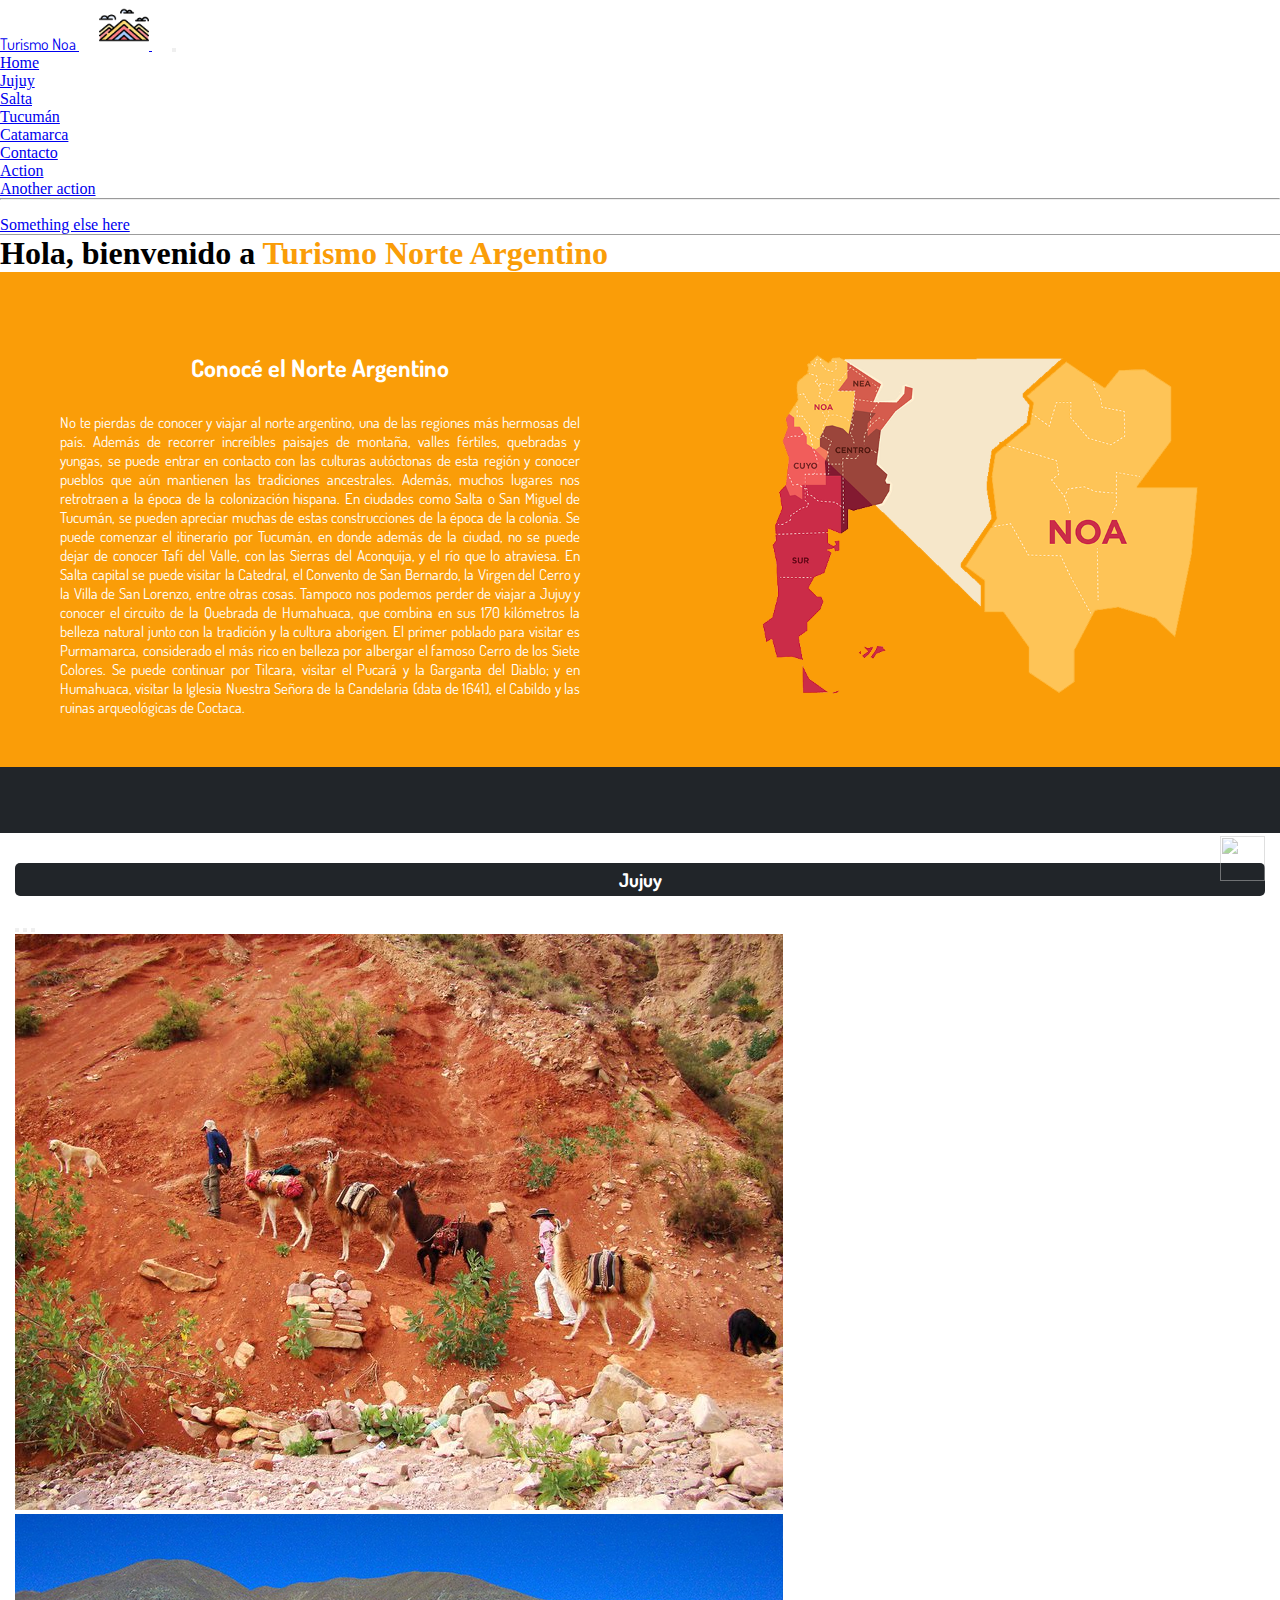
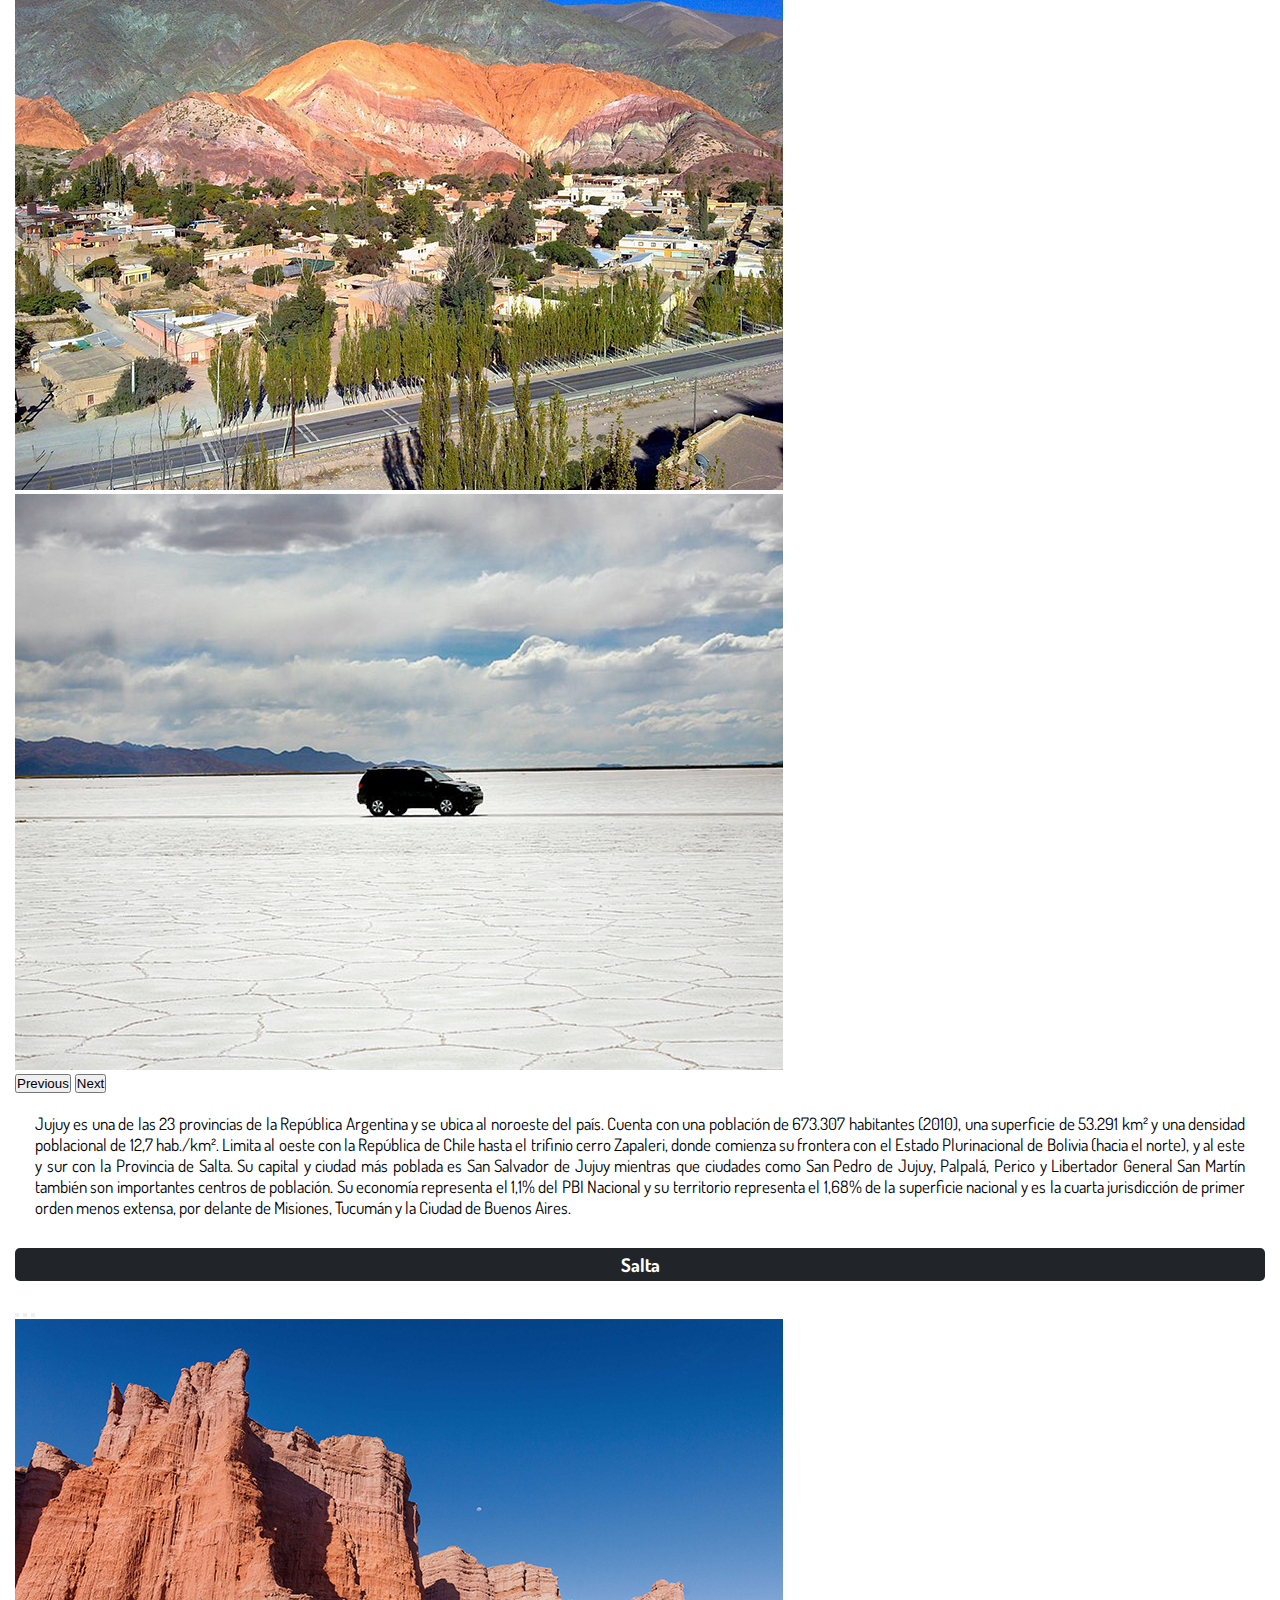
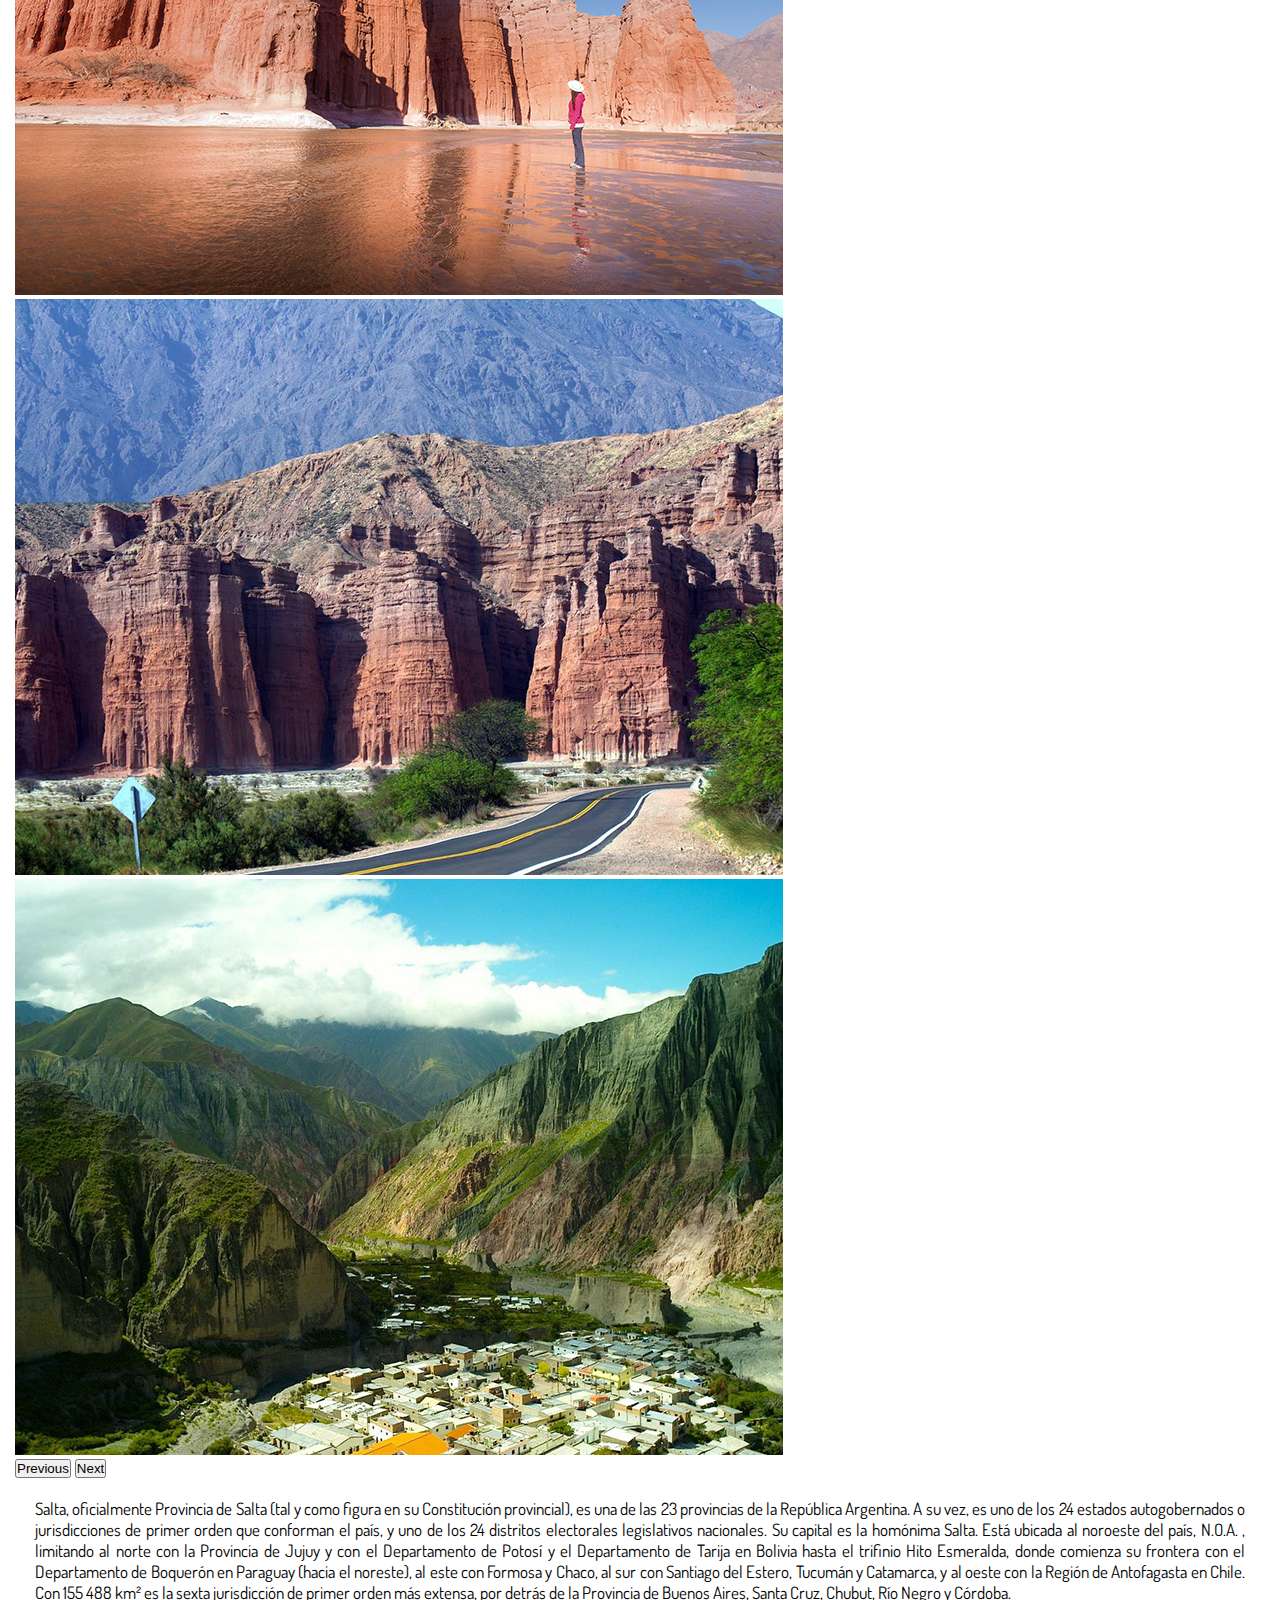
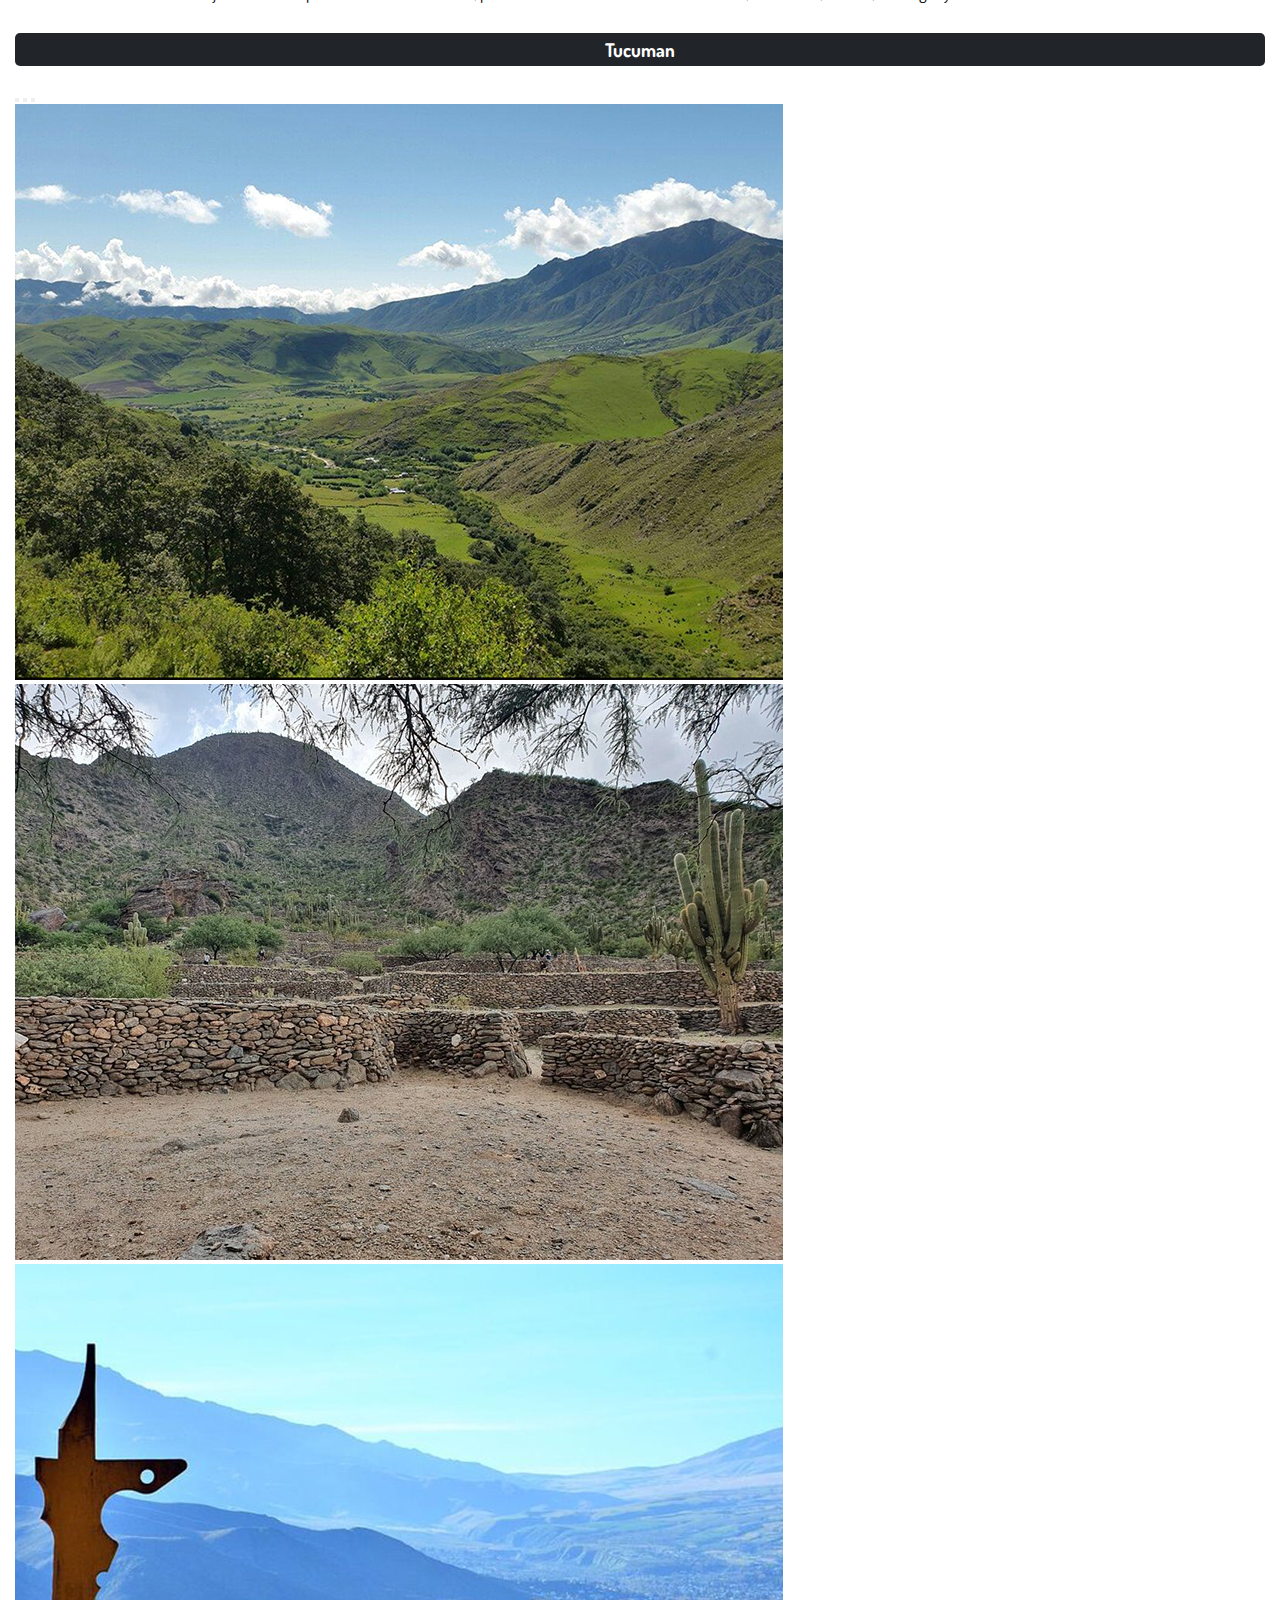
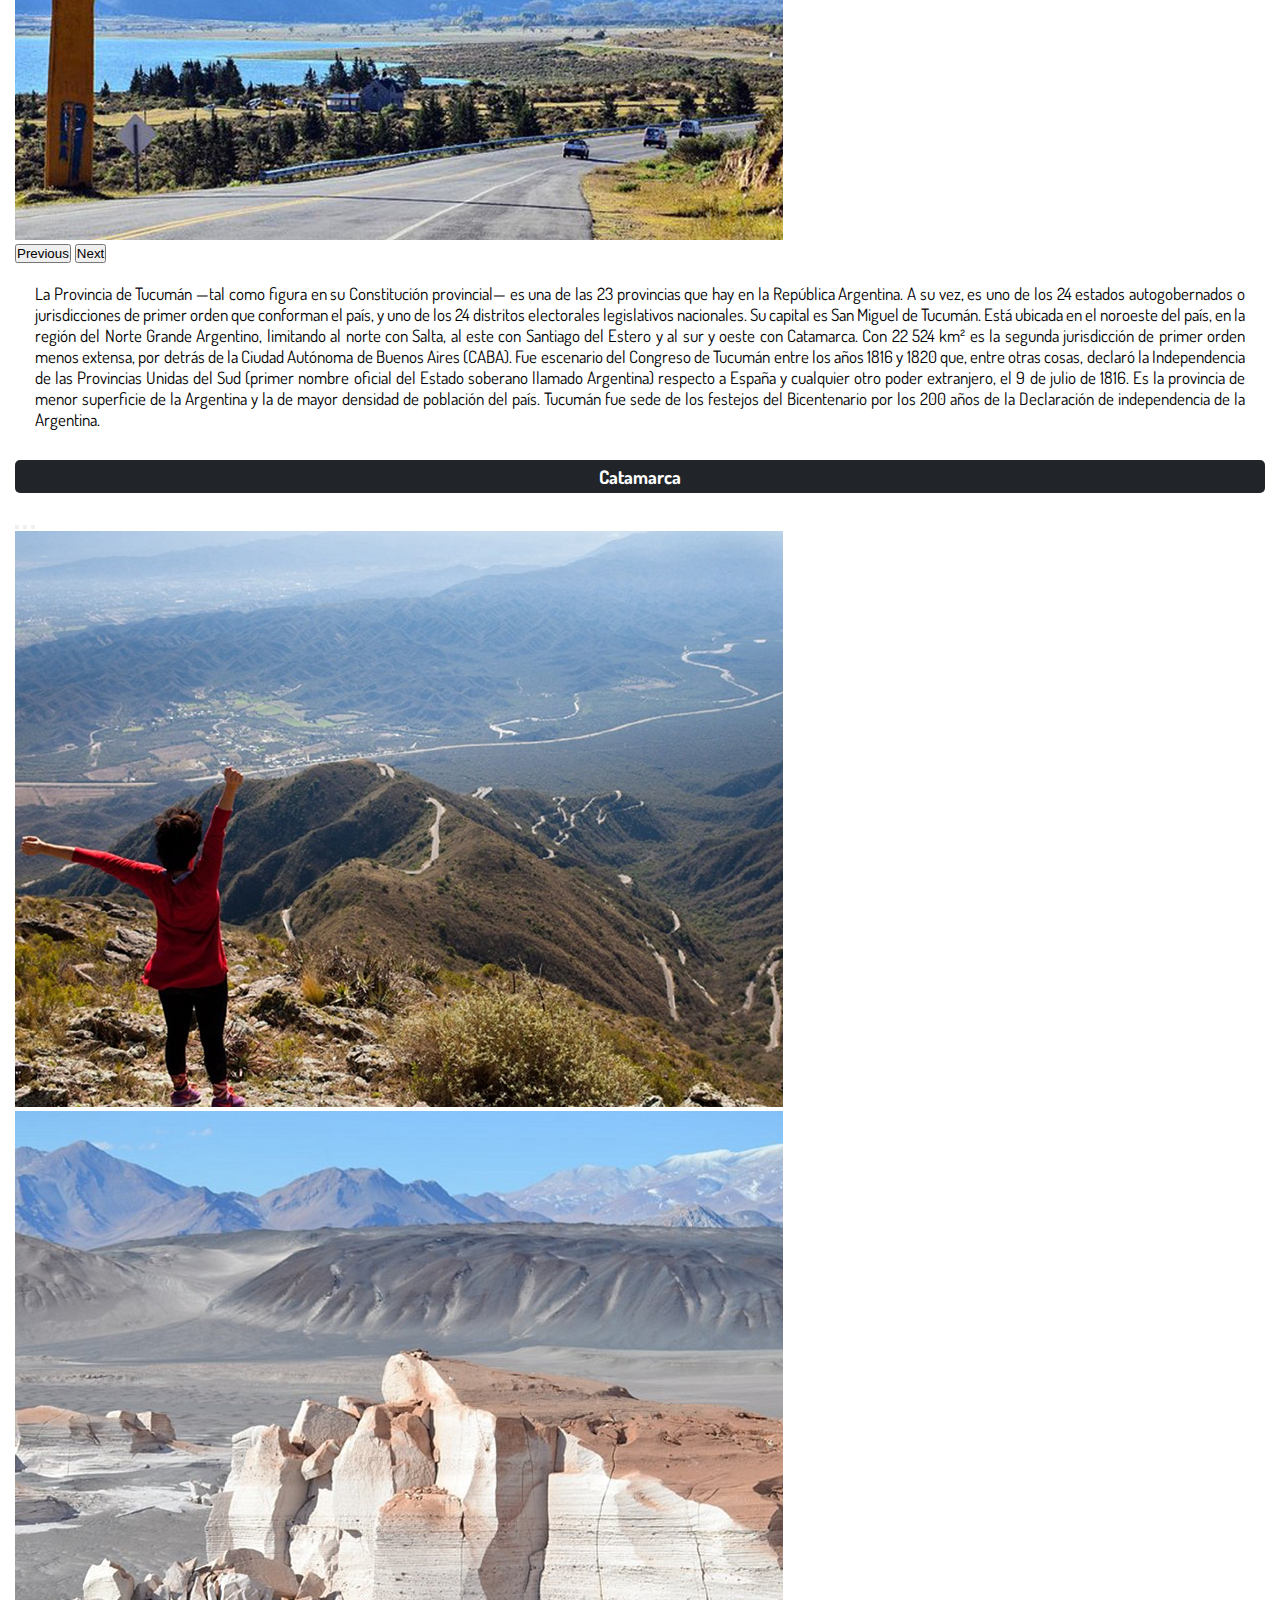
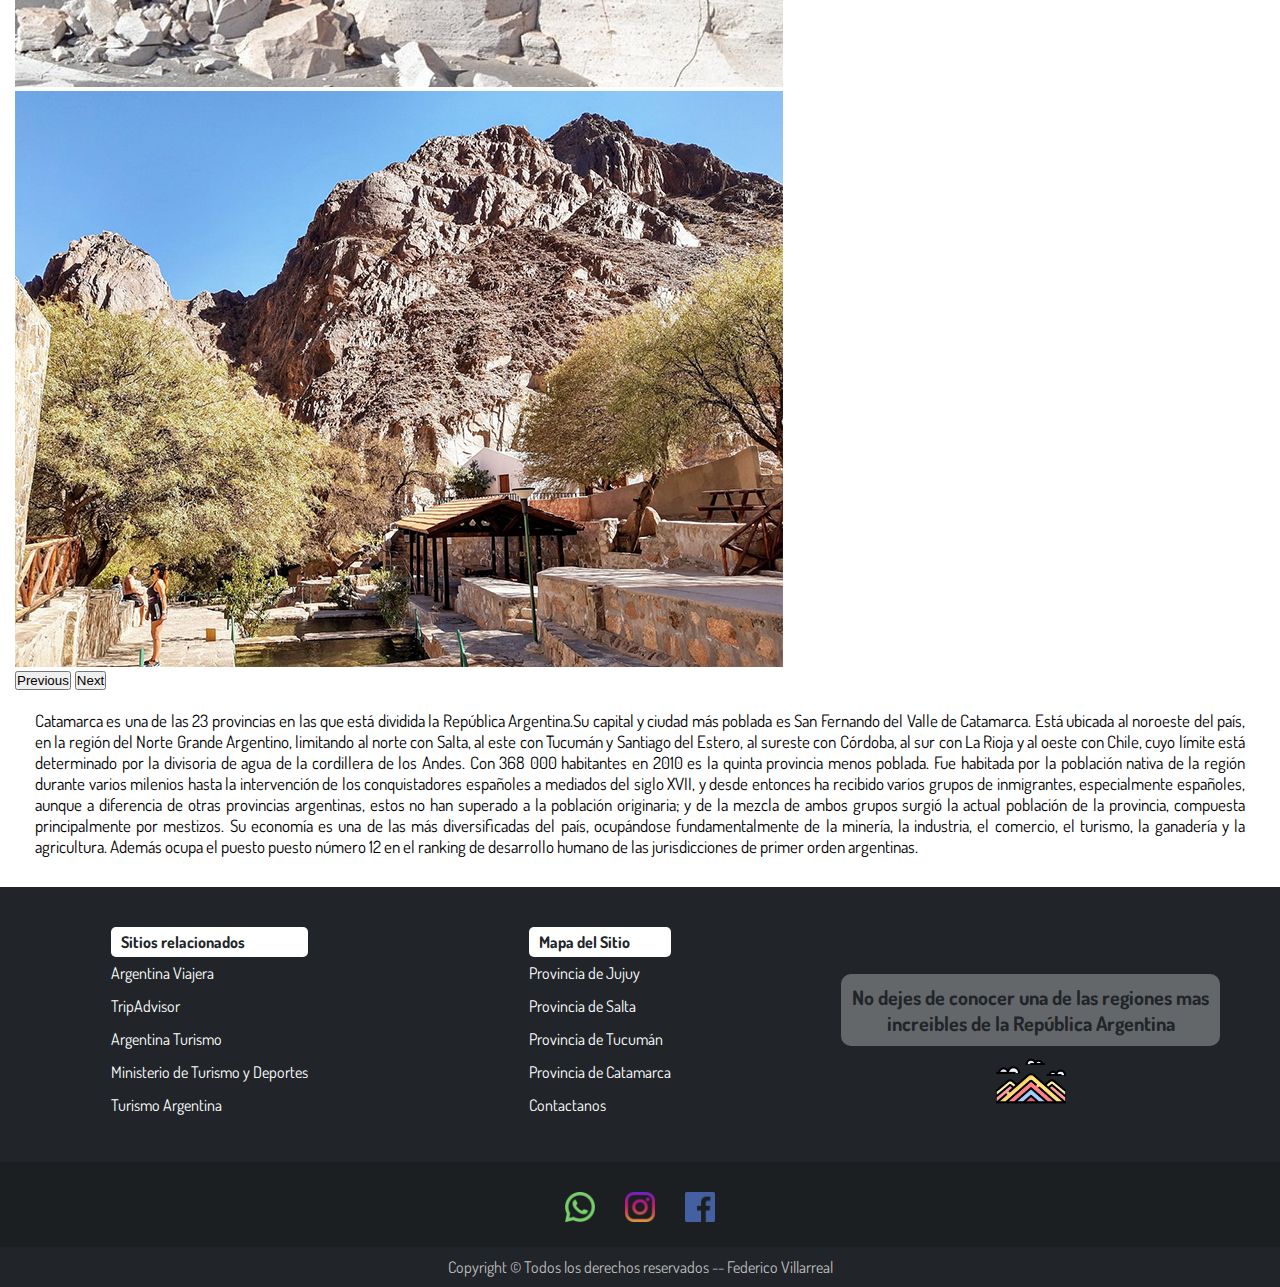
==== commit cbfccfa7: "Cambios en texto encabezado" ====
--- a/index.html
+++ b/index.html
@@ -69,15 +69,12 @@
         <div class="encabezadoMain">
             <div class="encabezadoMain__divTexto">
             <h2 class="encabezadoMain__subtitulo">Conocé el Norte Argentino</h2>  
-            <p class="encabezadoMain__texto">Durante el verano, muchos viajeros acostumbran a viajar al norte como mochilero. Sea cual sea la manera elegida, no te pierdas de conocer y viajar al norte argentino, una de las regiones más hermosas del país. Además de recorrer increíbles paisajes de montaña, valles fértiles, quebradas y yungas, se puede entrar en contacto con las culturas autóctonas de esta región y conocer pueblos que aún mantienen las tradiciones ancestrales. Además, muchos lugares nos retrotraen a la época de la colonización hispana. En ciudades como Salta o San Miguel de Tucumán, se pueden apreciar muchas de estas construcciones de la época de la colonia.
+            <p class="encabezadoMain__texto">No te pierdas de conocer y viajar al norte argentino, una de las regiones más hermosas del país. Además de recorrer increíbles paisajes de montaña, valles fértiles, quebradas y yungas, se puede entrar en contacto con las culturas autóctonas de esta región y conocer pueblos que aún mantienen las tradiciones ancestrales. Además, muchos lugares nos retrotraen a la época de la colonización hispana. En ciudades como Salta o San Miguel de Tucumán, se pueden apreciar muchas de estas construcciones de la época de la colonia.
 
-              Se puede comenzar el itinerario por Tucumán, en donde además de la ciudad, no se puede dejar de conocer Tafí del Valle, con las Sierras del Aconquija, y el río que lo atraviesa. También se recomienda visitar Amaincha del Valle, donde en sus tierras se instaló una de las cooperativas aborígenes más antiguas del continente.
-              
-              En Salta capital se puede visitar la Catedral, el Convento de San Bernardo, la Virgen del Cerro y la Villa de San Lorenzo, entre otras cosas. En los alrededores, el Dique Cabra Corral, ofrece una gran variedad de posibilidades para los amantes de los deportes extremos: rappel, cabalgatas, bungee-jumping y paseos en 4x4.
-              
-              Otra de las opciones es embarcarse en el mítico Tren a las nubes, que trepa en las montañas desde los 1.187 metros hasta una altura de 4.200 metros sobre el nivel de mar. El tren conecta, en uno de los ramales más altos del mundo, a la ciudad de Salta con las poblaciones cercanas al límite con Chile. Además, es todo un emblema del norte argentino.
-              
-              Tampoco nos podemos perder de viajar a Jujuy y conocer el circuito de la Quebrada de Humahuaca, que combina en sus 170 kilómetros la belleza natural junto con la tradición y la cultura aborigen. El primer poblado para visitar es Purmamarca, ubicado a 2.200 metros de altura y considerado el más rico en belleza por albergar el famoso Cerro de los Siete Colores. Se puede continuar por Maimará, para admirara la """"Paleta del Pintor""""; en Tilcara, visitar el Pucará y la Garganta del Diablo; y en Humahuaca, visitar la Iglesia Nuestra Señora de la Candelaria (data de 1641), el Cabildo y las ruinas arqueológicas de Coctaca. </p>
+              Se puede comenzar el itinerario por Tucumán, en donde además de la ciudad, no se puede dejar de conocer Tafí del Valle, con las Sierras del Aconquija, y el río que lo atraviesa.              
+              En Salta capital se puede visitar la Catedral, el Convento de San Bernardo, la Virgen del Cerro y la Villa de San Lorenzo, entre otras cosas.             
+              Tampoco nos podemos perder de viajar a Jujuy y conocer el circuito de la Quebrada de Humahuaca, que combina en sus 170 kilómetros la belleza natural junto con la tradición y la cultura aborigen. El primer poblado para visitar es Purmamarca, considerado el más rico en belleza por albergar el famoso Cerro de los Siete Colores. Se puede continuar por Tilcara, visitar el Pucará y la Garganta del Diablo; y en Humahuaca, visitar la Iglesia Nuestra Señora de la Candelaria (data de 1641), el Cabildo y las ruinas arqueológicas de Coctaca.
+ </p>
             </div>    
             <div class="encabezadoMain__divImg">
                 <img class="encabezadoMain__img" src="img/maparegiones1.png" alt="">
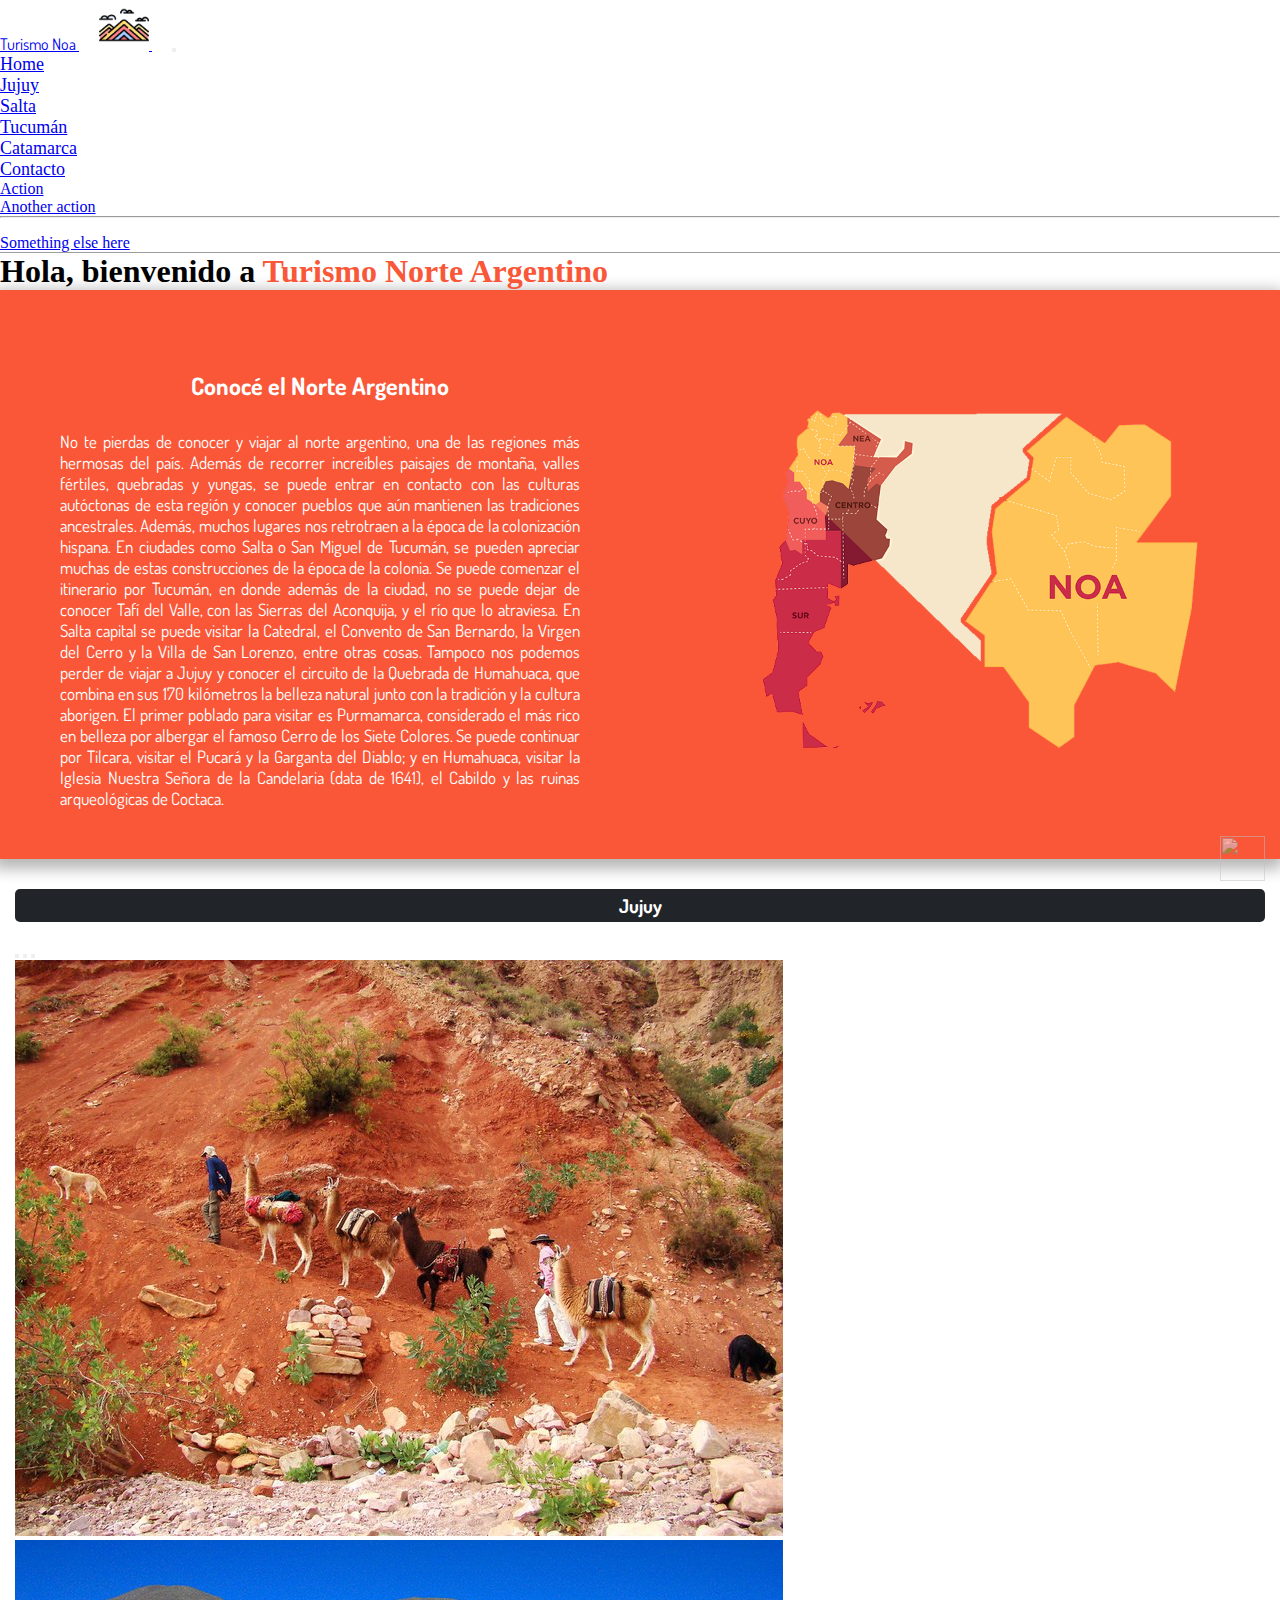
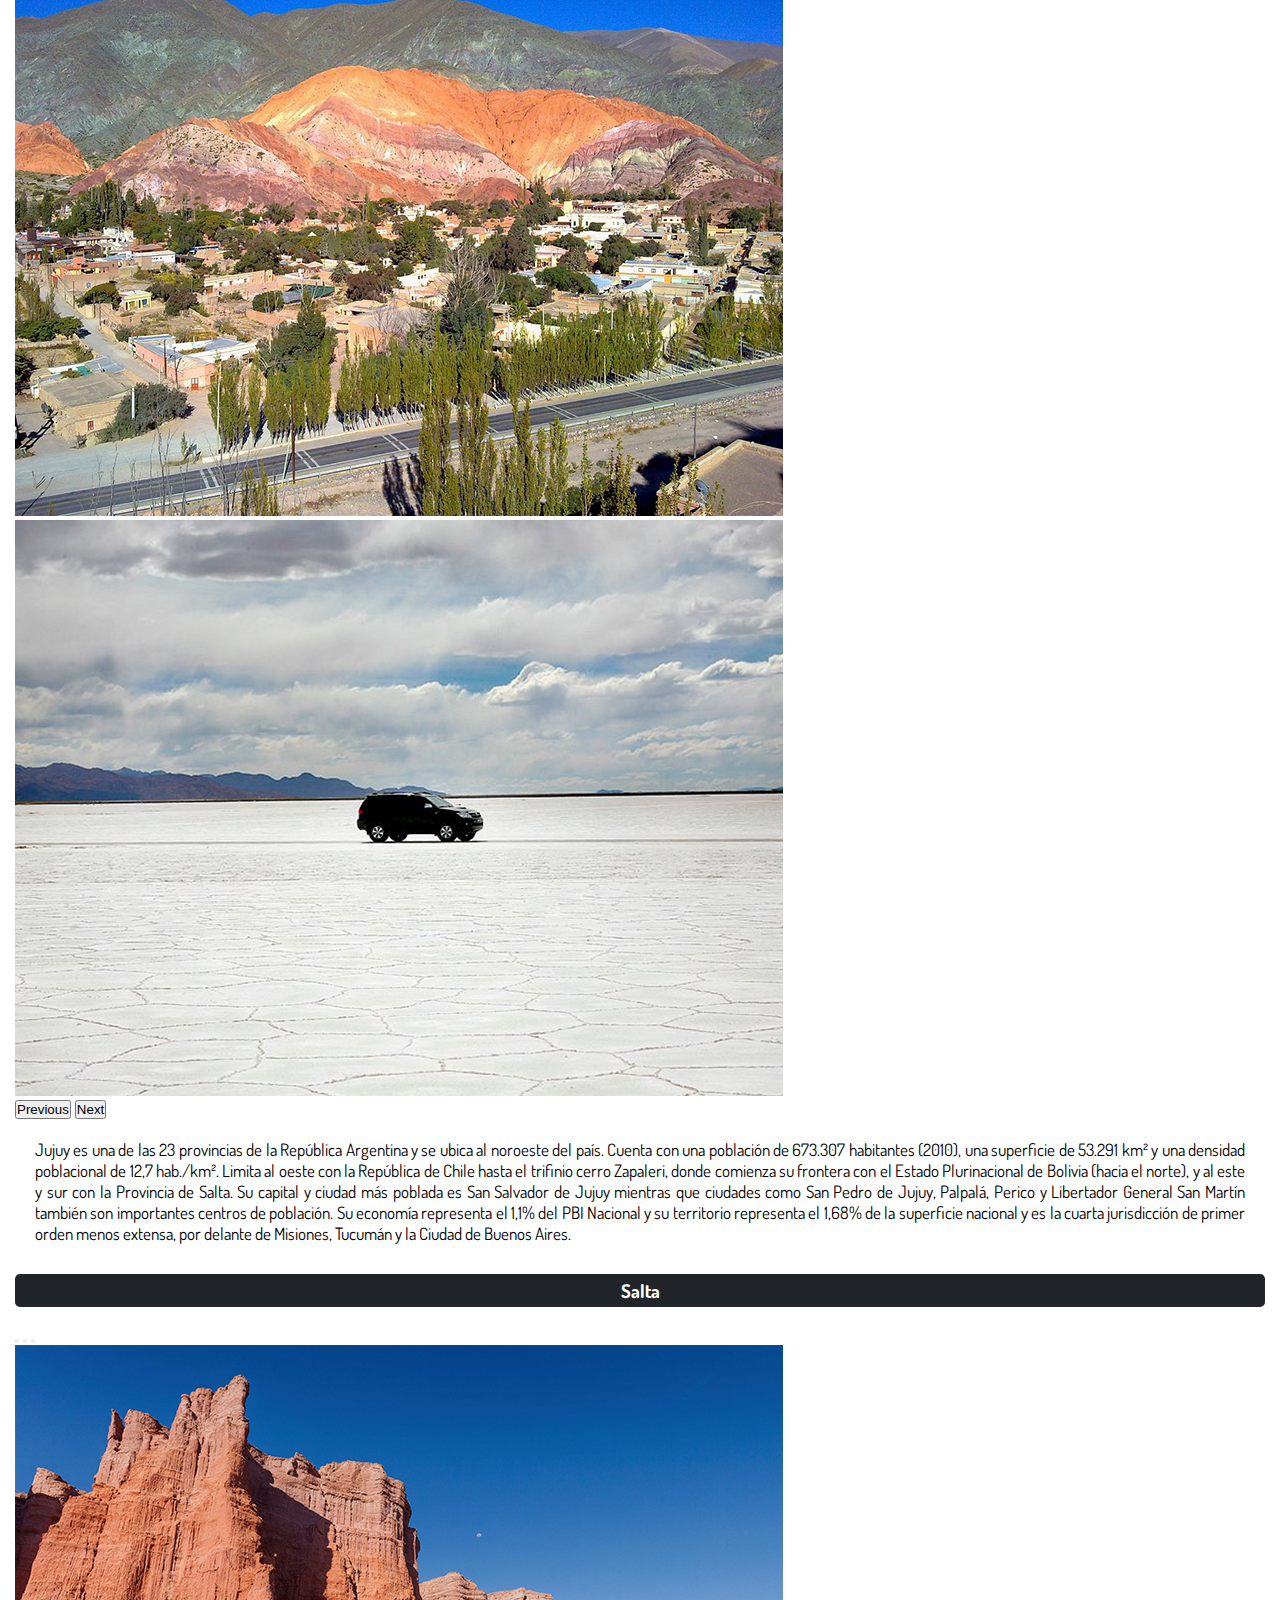
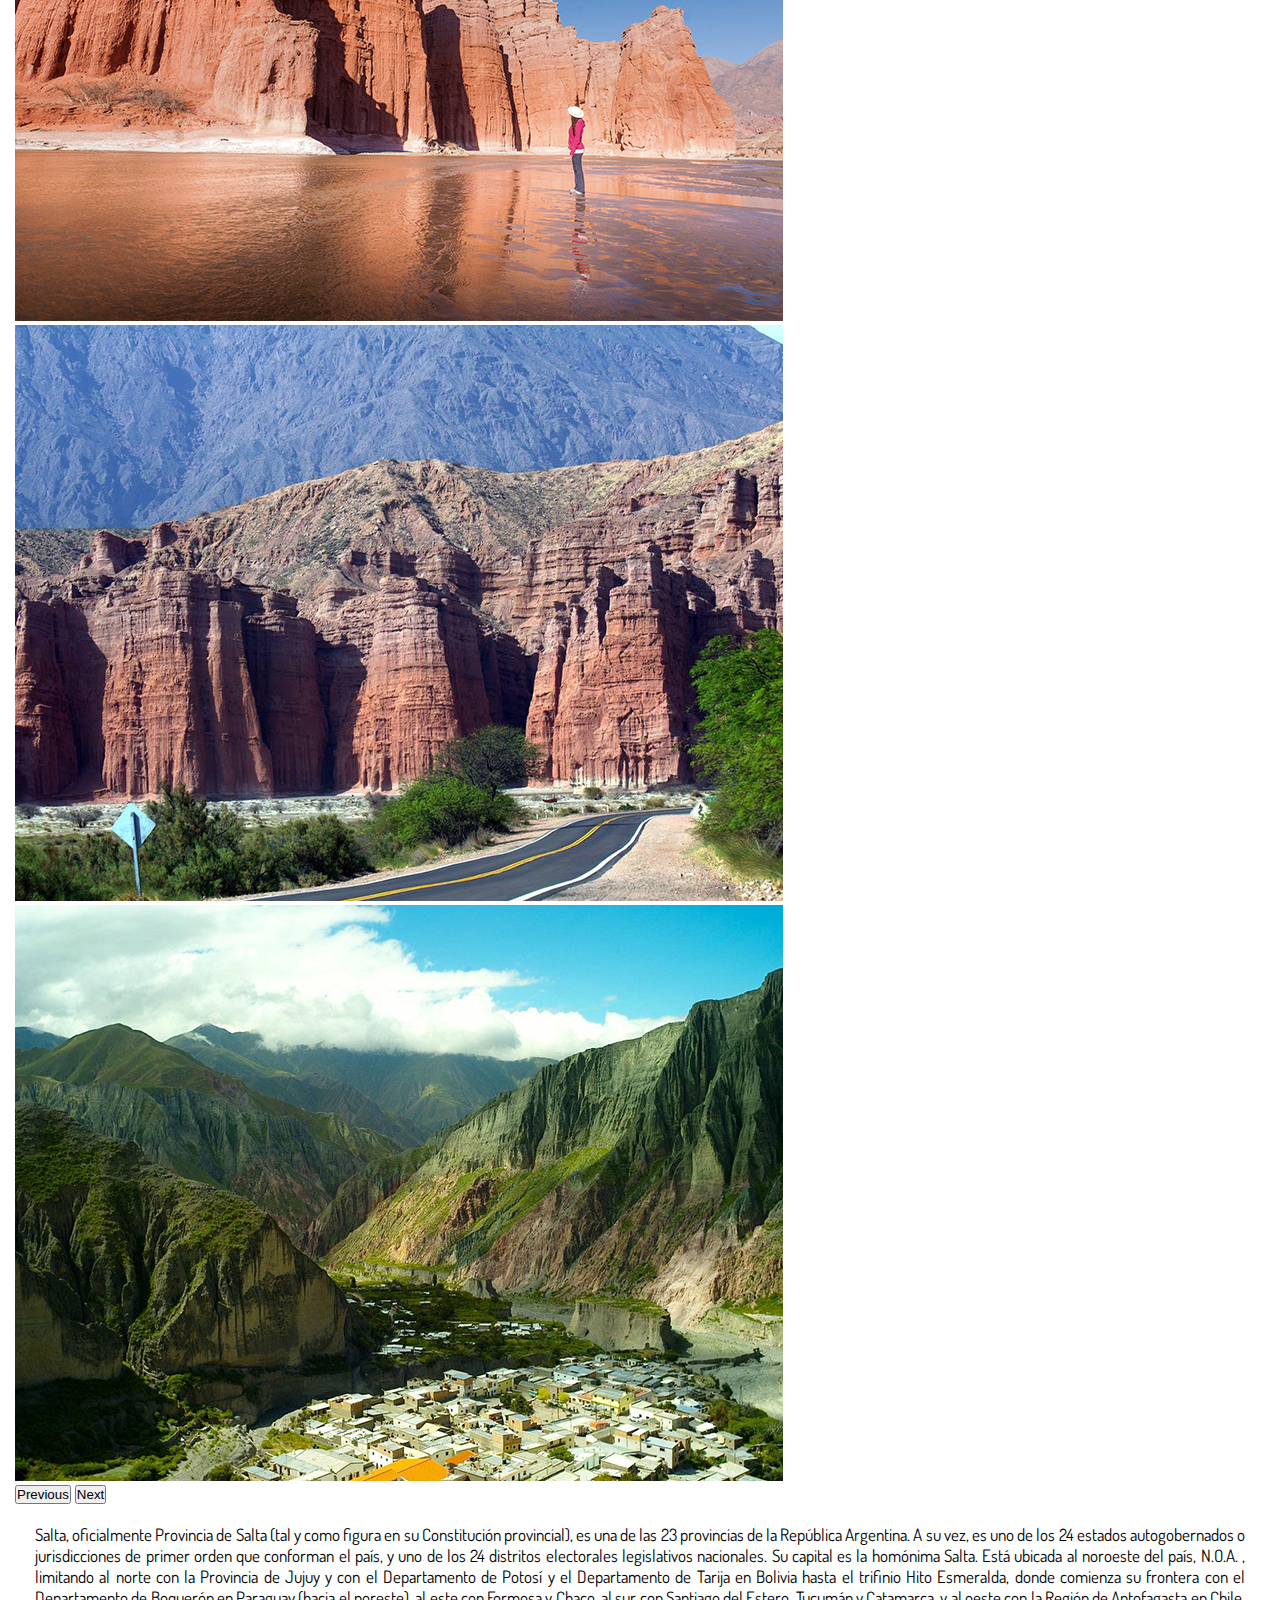
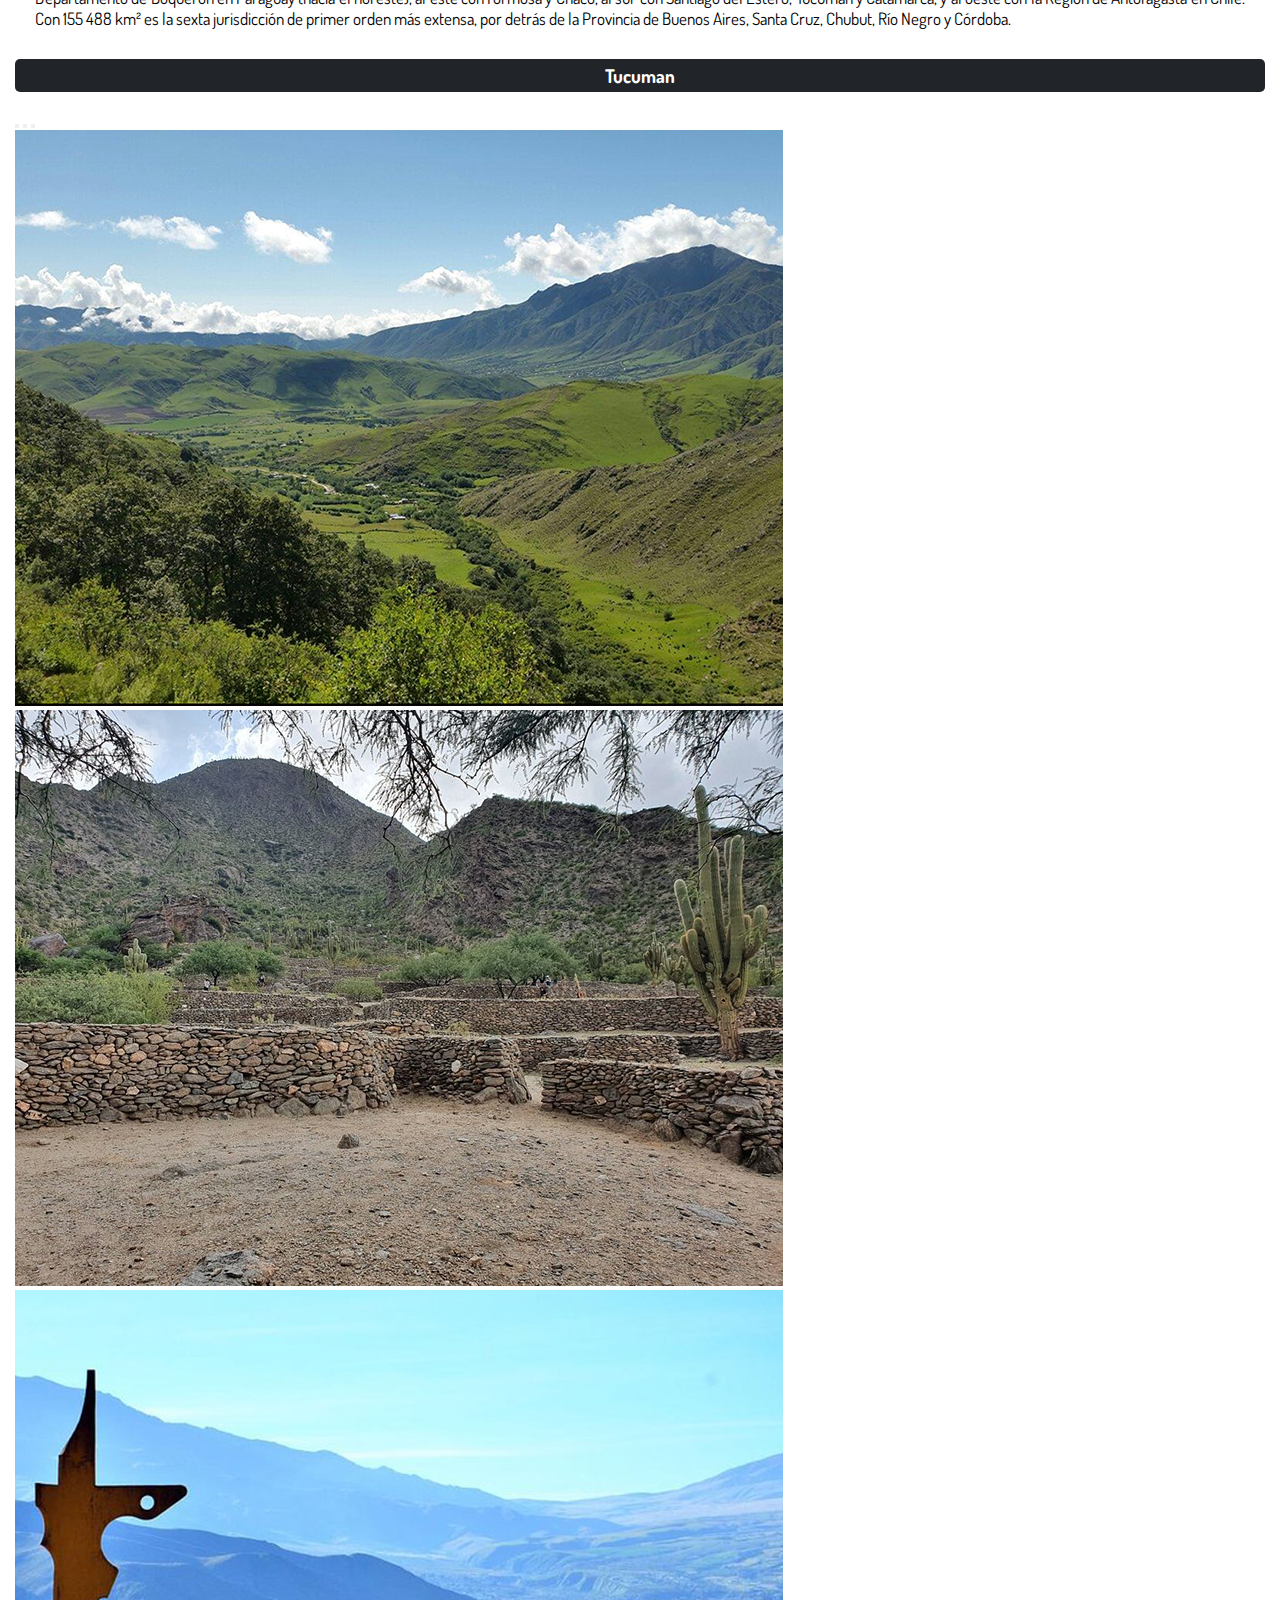
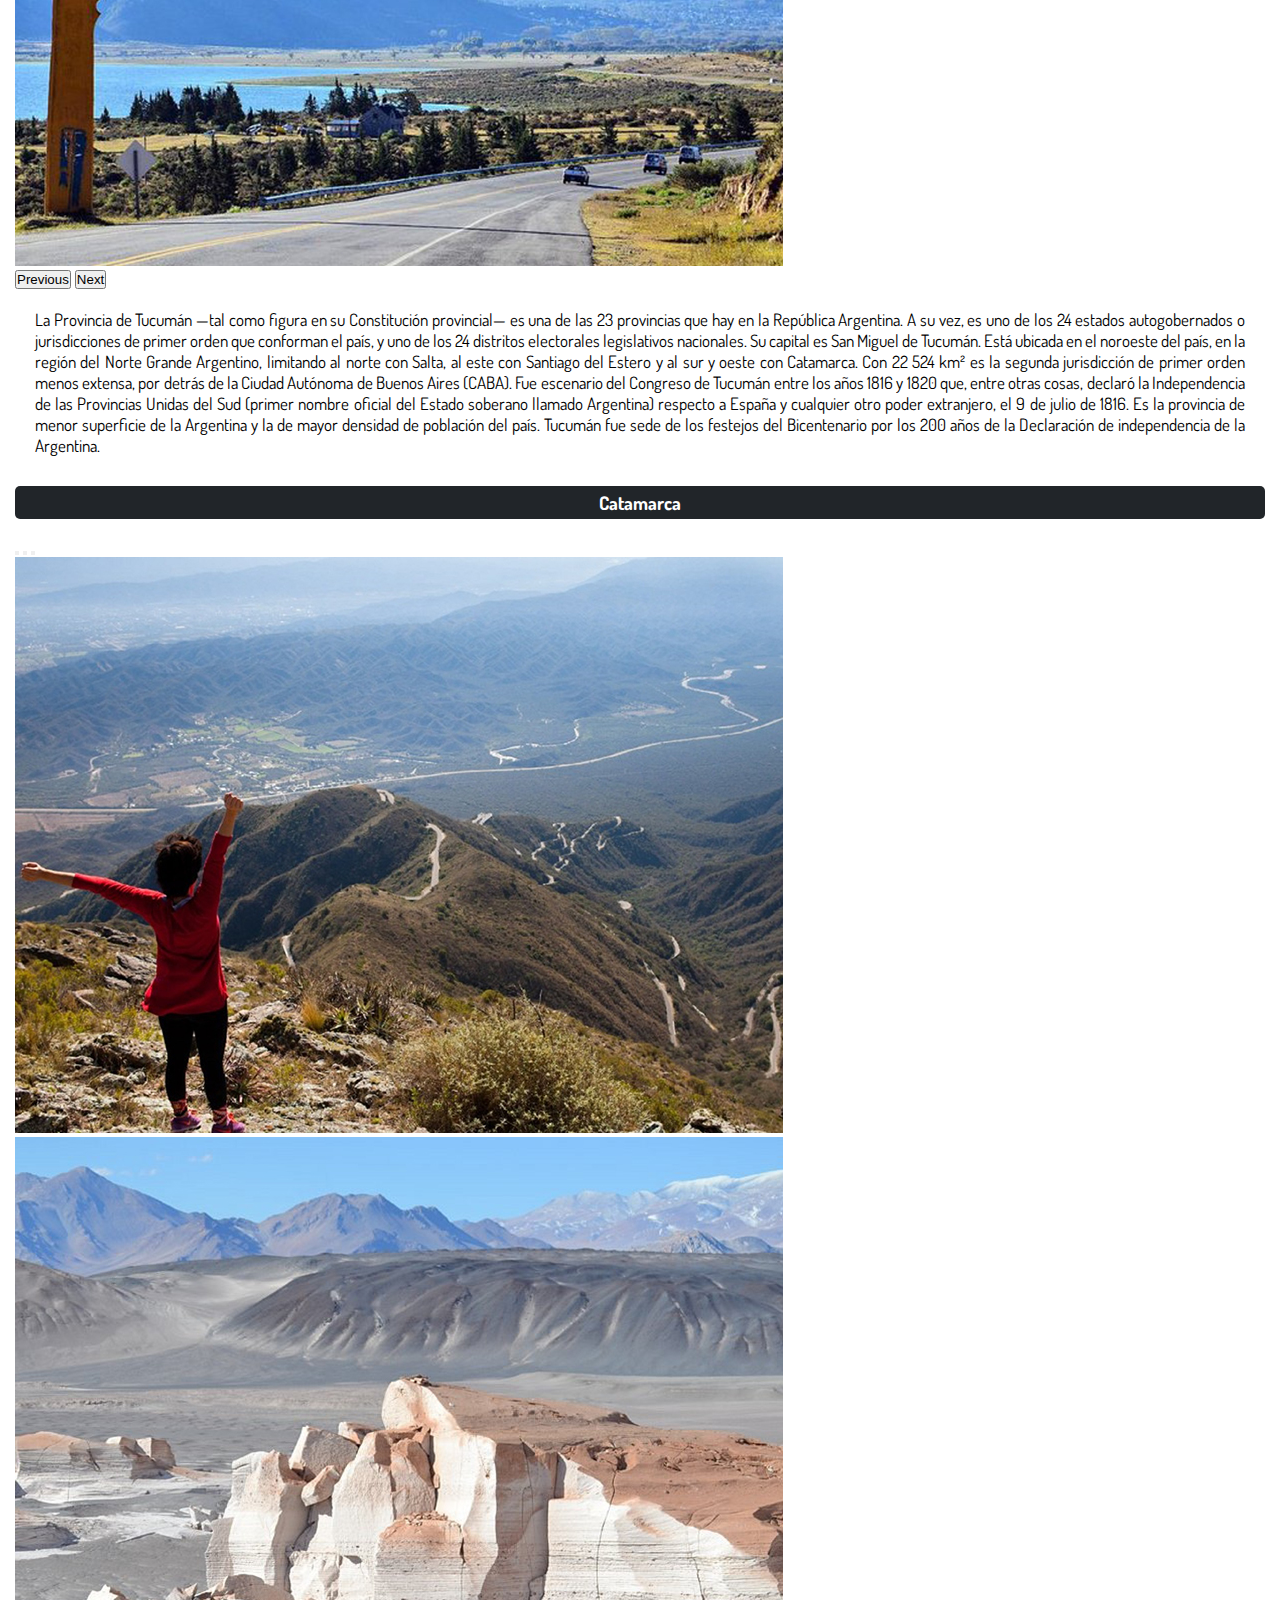
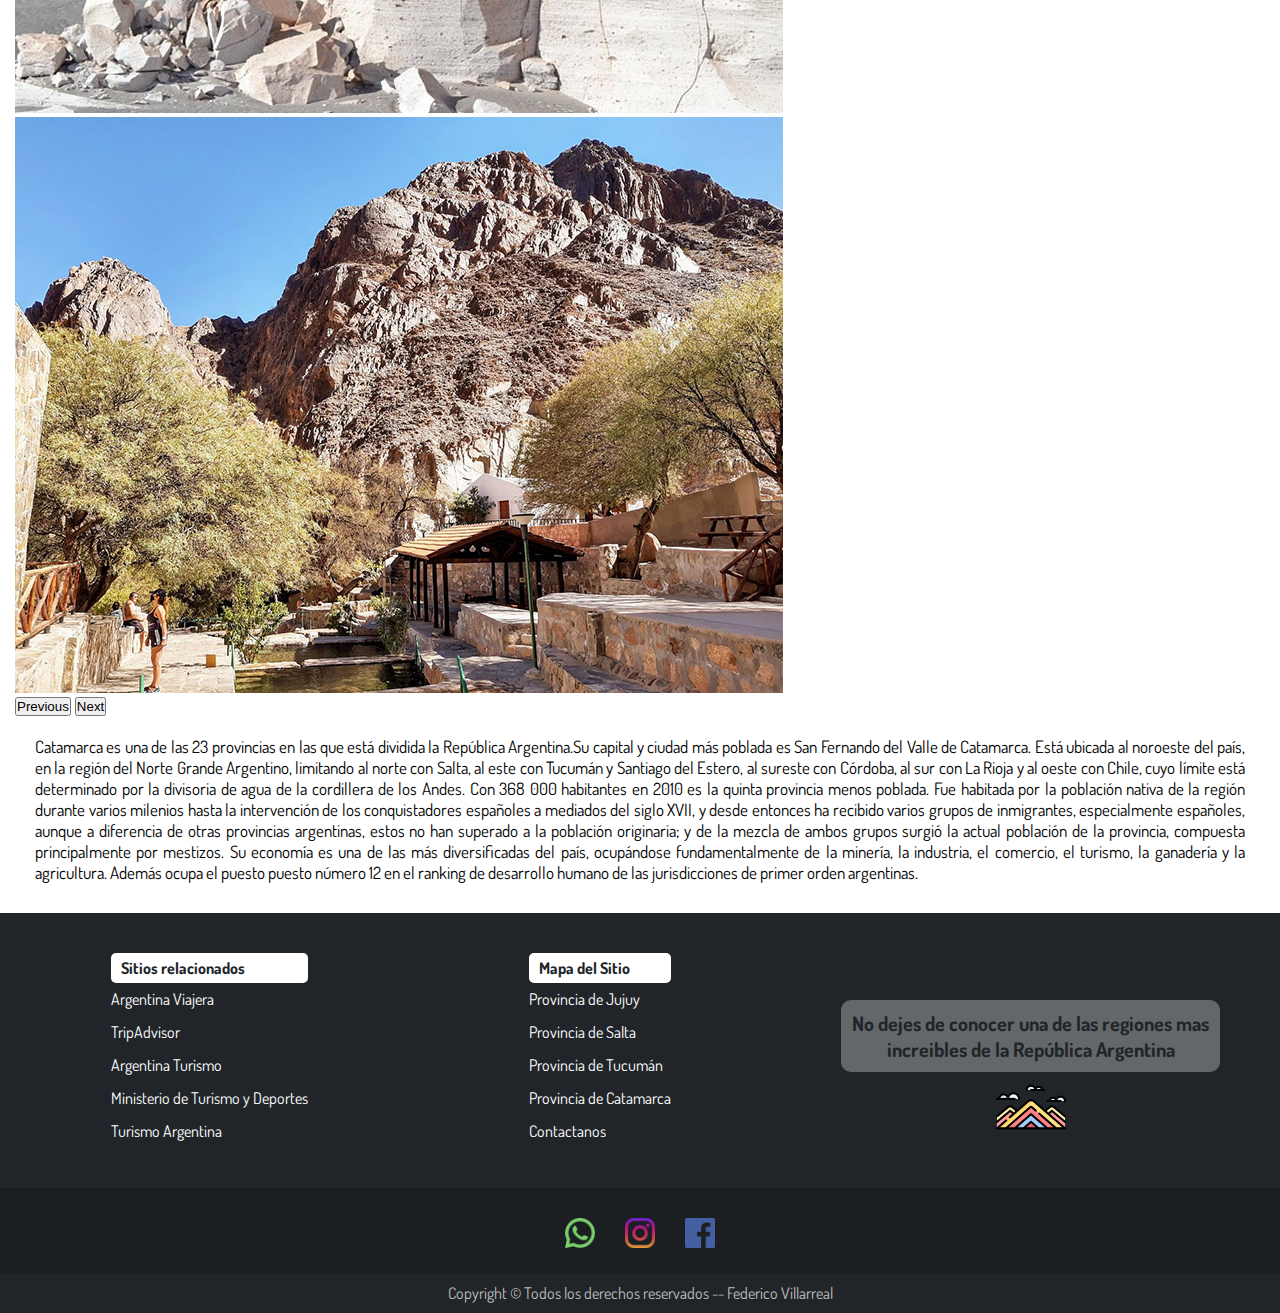
==== commit 90fde3a6: "pagina 404" ====
--- a/index.html
+++ b/index.html
@@ -1,321 +1,414 @@
 <!DOCTYPE html>
 <html lang="en">
+
 <head>
-    <meta charset="UTF-8">
-    <meta http-equiv="X-UA-Compatible" content="IE=edge">
-    <meta name="viewport" content="width=device-width, initial-scale=1.0">
-    <title>Turismo Norte Argentino</title>
-    <link href="https://fonts.googleapis.com/css2?family=Arvo&family=Cairo:wght@600&family=Pattaya&display=swap"
-        rel="stylesheet">      
-    <link href="https://fonts.googleapis.com/css2?family=Dosis:wght@300&display=swap" rel="stylesheet">
-    <link href="https://cdn.jsdelivr.net/npm/bootstrap@5.1.1/dist/css/bootstrap.min.css" rel="stylesheet" integrity="sha384-F3w7mX95PdgyTmZZMECAngseQB83DfGTowi0iMjiWaeVhAn4FJkqJByhZMI3AhiU" crossorigin="anonymous">
-    <link rel="stylesheet" href="css/style.css">    
-</head> 
-<body>     
-    <header class="header sticky-top" name="top">      
-        <!--Navbar bootstrap-->  
-        <section> 
-        <nav class="navbar navbar-expand-lg navbar-dark bg-dark">
-          <div class="container-fluid">
-            <a class="navbar-brand m-e-0" href="index.html">
-              Turismo Noa
+  <meta charset="UTF-8">
+  <meta http-equiv="X-UA-Compatible" content="IE=edge">
+  <meta name="viewport" content="width=device-width, initial-scale=1.0">
+  <meta name="description"
+    content="En esta pagina otorgamos información turistica básica sobre las provincias de jujuy,salta,tucuman y catamarca">
+  <meta name="keywords"
+    content="norte argentino, turismo norte argentino, noroeste argentino, turismo salta, turismo jujuy, turismo catamarca, turismo tucuman" />
+  <title>Turismo Norte Argentino</title>
+  <link rel="icon" href="img/favicon.ico" type="image/x-icon">
+  <link href="https://fonts.googleapis.com/css2?family=Arvo&family=Cairo:wght@600&family=Pattaya&display=swap"
+    rel="stylesheet">
+  <link href="https://fonts.googleapis.com/css2?family=Dosis:wght@300&display=swap" rel="stylesheet">
+  <link href="https://cdn.jsdelivr.net/npm/bootstrap@5.1.1/dist/css/bootstrap.min.css" rel="stylesheet"
+    integrity="sha384-F3w7mX95PdgyTmZZMECAngseQB83DfGTowi0iMjiWaeVhAn4FJkqJByhZMI3AhiU" crossorigin="anonymous">
+  <link rel="stylesheet" href="css/style.css">
+  <link
+  rel="stylesheet"
+  href="https://cdnjs.cloudflare.com/ajax/libs/animate.css/4.1.1/animate.min.css"
+/>
+</head>
+
+<body>
+  <header class="header sticky-top" name="top">
+    <!--Navbar bootstrap-->
+    <section>
+      <nav class="navbar navbar-expand-lg navbar-dark bg-dark">
+        <div class="container-fluid">
+          <a class="navbar-brand m-e-0" href="index.html">
+            Turismo Noa
+          </a>
+          <a class="navbar-brand" href="index.html">
+            <img src="img/montana-del-arco-iris.png" alt="" width="50" height="50">
+          </a>
+          <button class="navbar-toggler" type="button" data-bs-toggle="collapse"
+            data-bs-target="#navbarSupportedContent" aria-controls="navbarSupportedContent" aria-expanded="false"
+            aria-label="Toggle navigation">
+            <span class="navbar-toggler-icon"></span>
+          </button>
+          <div class="collapse navbar-collapse" id="navbarSupportedContent">
+            <ul class="navbar-nav me-auto mb-2 mb-lg-0">
+              <li class="nav-item">
+                <a class="nav-link active" aria-current="page" href="index.html">Home</a>
+              </li>
+              <li class="nav-item">
+                <a class="nav-link" href="Jujuy.html">Jujuy</a>
+              </li>
+              <li class="nav-item">
+                <a class="nav-link" href="Salta.html">Salta</a>
+              </li>
+              <li class="nav-item">
+                <a class="nav-link" href="Tucuman.html">Tucumán</a>
+              </li>
+              <li class="nav-item">
+                <a class="nav-link" href="Catamarca.html">Catamarca</a>
+              </li>
+              <li class="nav-item">
+                <a class="nav-link" href="Contacto.html">Contacto</a>
+              </li>
+              <ul class="dropdown-menu" aria-labelledby="navbarDropdown">
+                <li><a class="dropdown-item" href="#">Action</a></li>
+                <li><a class="dropdown-item" href="#">Another action</a></li>
+                <li>
+                  <hr class="dropdown-divider">
+                </li>
+                <li><a class="dropdown-item" href="#">Something else here</a></li>
+              </ul>
+              </li>
+            </ul>
+          </div>
+        </div>
+      </nav>
+      <!--Fin Navbar bootstrap-->
+  </header>
+  <main>
+    <div class="mainLeyenda">
+      <div class="mainLeyenda__div container-fluid p-5  bg-dark text-white">
+        <h1 class="mainLeyenda__titulo">Hola, bienvenido a <span class="mainLeyenda__span">Turismo Norte
+            Argentino</span></h1>
+      </div>
+    </div>
+    <!-- Encabezado main con metodologia bem-->
+    <div class="encabezadoMain">
+      <div class="encabezadoMain__divTexto">
+        <h2 class="encabezadoMain__subtitulo">Conocé el Norte Argentino</h2>
+        <p class="encabezadoMain__texto">No te pierdas de conocer y viajar al norte argentino, una de las regiones más
+          hermosas del país. Además de recorrer increíbles paisajes de montaña, valles fértiles, quebradas y yungas, se
+          puede entrar en contacto con las culturas autóctonas de esta región y conocer pueblos que aún mantienen las
+          tradiciones ancestrales. Además, muchos lugares nos retrotraen a la época de la colonización hispana. En
+          ciudades como Salta o San Miguel de Tucumán, se pueden apreciar muchas de estas construcciones de la época de
+          la colonia.
+
+          Se puede comenzar el itinerario por Tucumán, en donde además de la ciudad, no se puede dejar de conocer Tafí
+          del Valle, con las Sierras del Aconquija, y el río que lo atraviesa.
+          En Salta capital se puede visitar la Catedral, el Convento de San Bernardo, la Virgen del Cerro y la Villa de
+          San Lorenzo, entre otras cosas.
+          Tampoco nos podemos perder de viajar a Jujuy y conocer el circuito de la Quebrada de Humahuaca, que combina en
+          sus 170 kilómetros la belleza natural junto con la tradición y la cultura aborigen. El primer poblado para
+          visitar es Purmamarca, considerado el más rico en belleza por albergar el famoso Cerro de los Siete Colores.
+          Se puede continuar por Tilcara, visitar el Pucará y la Garganta del Diablo; y en Humahuaca, visitar la Iglesia
+          Nuestra Señora de la Candelaria (data de 1641), el Cabildo y las ruinas arqueológicas de Coctaca.
+        </p>
+      </div>
+      <div class="encabezadoMain__divImg">
+        <img class="encabezadoMain__img" src="img/maparegiones1.png" alt="">
+      </div>
+    </div>
+    <div class="encabezadoMain__barraInferior">
+      <p></p>
+    </div>
+    <!-- fin encabezado main con metodologia bem -->
+    <div class="container">
+      <div class="row">
+        <div class="col-md-12 col-lg-6">
+          <section class="sectionHome border">
+            <a class="sectionHome__enlace" href="Jujuy.html">
+              <h3 class="sectionHome__subtitulos--jujuy">
+                Jujuy
+              </h3>
             </a>
-            <a class="navbar-brand" href="index.html">
-              <img src="img/montana-del-arco-iris.png" alt="" width="50" height="50">
-            </a>            
-            <button class="navbar-toggler" type="button" data-bs-toggle="collapse" data-bs-target="#navbarSupportedContent" aria-controls="navbarSupportedContent" aria-expanded="false" aria-label="Toggle navigation">
-              <span class="navbar-toggler-icon"></span>
-            </button>
-            <div class="collapse navbar-collapse" id="navbarSupportedContent">
-              <ul class="navbar-nav me-auto mb-2 mb-lg-0">
-                <li class="nav-item">
-                  <a class="nav-link active" aria-current="page" href="index.html">Home</a>
-                </li>
-                <li class="nav-item">
-                  <a class="nav-link" href="Jujuy.html">Jujuy</a>
-                </li>
-                <li class="nav-item">
-                  <a class="nav-link" href="Salta.html">Salta</a>
-                </li>
-                <li class="nav-item">
-                  <a class="nav-link" href="Tucuman.html">Tucumán</a>
-                </li>
-                <li class="nav-item">
-                  <a class="nav-link" href="Catamarca.html">Catamarca</a>
-                </li> 
-                <li class="nav-item">
-                  <a class="nav-link" href="Contacto.html">Contacto</a>
-                </li>                  
-                  <ul class="dropdown-menu" aria-labelledby="navbarDropdown">
-                    <li><a class="dropdown-item" href="#">Action</a></li>
-                    <li><a class="dropdown-item" href="#">Another action</a></li>
-                    <li><hr class="dropdown-divider"></li>
-                    <li><a class="dropdown-item" href="#">Something else here</a></li>
-                  </ul>
-                </li>                
-              </ul>              
+            <div id="carouselExampleIndicators" class="carousel slide" data-bs-ride="carousel">
+              <div class="carousel-indicators">
+                <button type="button" data-bs-target="#carouselExampleIndicators" data-bs-slide-to="0" class="active"
+                  aria-current="true" aria-label="Slide 1"></button>
+                <button type="button" data-bs-target="#carouselExampleIndicators" data-bs-slide-to="1"
+                  aria-label="Slide 2"></button>
+                <button type="button" data-bs-target="#carouselExampleIndicators" data-bs-slide-to="2"
+                  aria-label="Slide 3"></button>
+              </div>
+              <div class="carousel-inner">
+                <div class="carousel-item active">
+                  <img src="img/jujuy.jpg" class="d-block w-100" alt="...">
+                </div>
+                <div class="carousel-item">
+                  <img src="img/atractivosJujuy/Purmamarca.jpg" class="d-block w-100" alt="...">
+                </div>
+                <div class="carousel-item">
+                  <img src="img/atractivosJujuy/Salinas grandes.jpg" class="d-block w-100" alt="...">
+                </div>
+              </div>
+              <button class="carousel-control-prev" type="button" data-bs-target="#carouselExampleIndicators"
+                data-bs-slide="prev">
+                <span class="carousel-control-prev-icon" aria-hidden="true"></span>
+                <span class="visually-hidden">Previous</span>
+              </button>
+              <button class="carousel-control-next" type="button" data-bs-target="#carouselExampleIndicators"
+                data-bs-slide="next">
+                <span class="carousel-control-next-icon" aria-hidden="true"></span>
+                <span class="visually-hidden">Next</span>
+              </button>
             </div>
-          </div>
-        </nav>            
-        <!--Fin Navbar bootstrap-->    
-        </header>
-    <main>      
-      <div class="mainLeyenda">
-      <div class="mainLeyenda__div container-fluid p-5  bg-dark text-white">                         
-        <h1 class="mainLeyenda__titulo">Hola, bienvenido a <span class="mainLeyenda__span">Turismo Norte Argentino</span></h1>            
-      </div>
-      </div>
-        <!-- Encabezado main con metodologia bem-->
-        <div class="encabezadoMain">
-            <div class="encabezadoMain__divTexto">
-            <h2 class="encabezadoMain__subtitulo">Conocé el Norte Argentino</h2>  
-            <p class="encabezadoMain__texto">No te pierdas de conocer y viajar al norte argentino, una de las regiones más hermosas del país. Además de recorrer increíbles paisajes de montaña, valles fértiles, quebradas y yungas, se puede entrar en contacto con las culturas autóctonas de esta región y conocer pueblos que aún mantienen las tradiciones ancestrales. Además, muchos lugares nos retrotraen a la época de la colonización hispana. En ciudades como Salta o San Miguel de Tucumán, se pueden apreciar muchas de estas construcciones de la época de la colonia.
-
-              Se puede comenzar el itinerario por Tucumán, en donde además de la ciudad, no se puede dejar de conocer Tafí del Valle, con las Sierras del Aconquija, y el río que lo atraviesa.              
-              En Salta capital se puede visitar la Catedral, el Convento de San Bernardo, la Virgen del Cerro y la Villa de San Lorenzo, entre otras cosas.             
-              Tampoco nos podemos perder de viajar a Jujuy y conocer el circuito de la Quebrada de Humahuaca, que combina en sus 170 kilómetros la belleza natural junto con la tradición y la cultura aborigen. El primer poblado para visitar es Purmamarca, considerado el más rico en belleza por albergar el famoso Cerro de los Siete Colores. Se puede continuar por Tilcara, visitar el Pucará y la Garganta del Diablo; y en Humahuaca, visitar la Iglesia Nuestra Señora de la Candelaria (data de 1641), el Cabildo y las ruinas arqueológicas de Coctaca.
- </p>
-            </div>    
-            <div class="encabezadoMain__divImg">
-                <img class="encabezadoMain__img" src="img/maparegiones1.png" alt="">
-            </div>               
-        </div>
-        <div class="encabezadoMain__barraInferior">
-          <p></p>
-        </div> 
-        <!-- fin encabezado main con metodologia bem -->           
-        <div class="container">
-        <div class="row">  
-        <div class="col-md-12 col-lg-6">  
-            <section class="sectionHome border">            
-                <a class="sectionHome__enlace" href="Jujuy.html"> <h3 class="sectionHome__subtitulos--jujuy">
-                    Jujuy
-                </h3>
-                </a>
-                <div id="carouselExampleIndicators" class="carousel slide" data-bs-ride="carousel">
-                    <div class="carousel-indicators">
-                      <button type="button" data-bs-target="#carouselExampleIndicators" data-bs-slide-to="0" class="active" aria-current="true" aria-label="Slide 1"></button>
-                      <button type="button" data-bs-target="#carouselExampleIndicators" data-bs-slide-to="1" aria-label="Slide 2"></button>
-                      <button type="button" data-bs-target="#carouselExampleIndicators" data-bs-slide-to="2" aria-label="Slide 3"></button>
-                    </div>
-                    <div class="carousel-inner">
-                      <div class="carousel-item active">
-                        <img src="img/jujuy.jpg" class="d-block w-100" alt="...">
-                      </div>
-                      <div class="carousel-item">
-                        <img src="img/atractivosJujuy/Purmamarca.jpg" class="d-block w-100" alt="...">
-                      </div>
-                      <div class="carousel-item">
-                        <img src="img/atractivosJujuy/Salinas grandes.jpg" class="d-block w-100" alt="...">
-                      </div>
-                    </div>
-                    <button class="carousel-control-prev" type="button" data-bs-target="#carouselExampleIndicators" data-bs-slide="prev">
-                      <span class="carousel-control-prev-icon" aria-hidden="true"></span>
-                      <span class="visually-hidden">Previous</span>
-                    </button>
-                    <button class="carousel-control-next" type="button" data-bs-target="#carouselExampleIndicators" data-bs-slide="next">
-                      <span class="carousel-control-next-icon" aria-hidden="true"></span>
-                      <span class="visually-hidden">Next</span>
-                    </button>
-                  </div>               
-                <p class="sectionHome__texto mt-4">Jujuy es una de las 23 provincias de la República Argentina y se ubica al noroeste del país. Cuenta con una población de 673.307 habitantes (2010), una superficie de 53.291 km² y una densidad poblacional de 12,7 hab./km². Limita al oeste con la República de Chile hasta el trifinio cerro Zapaleri, donde comienza su frontera con el Estado Plurinacional de Bolivia (hacia el norte), y al este y sur con la Provincia de Salta. Su capital y ciudad más poblada es San Salvador de Jujuy mientras que ciudades como San Pedro de Jujuy, Palpalá, Perico y Libertador General San Martín también son importantes centros de población. Su economía representa el 1,1% del PBI Nacional y su territorio representa el 1,68% de la superficie nacional y es la cuarta jurisdicción de primer orden menos extensa, por delante de Misiones, Tucumán y la Ciudad de Buenos Aires.
-                </p>
-            </section> 
-        </div>  
-        <div class="col-md-12 col-lg-6">       
-            <section  class="sectionHome border">
-                <a class="sectionHome__enlace" href="Salta.html"><h3 class="sectionHome__subtitulos--salta">
-                    Salta
-                </h3>
-            </a> 
-                <div id="carouselExampleIndicators2" class="carousel slide" data-bs-ride="carousel">
-                    <div class="carousel-indicators">
-                      <button type="button" data-bs-target="#carouselExampleIndicators2" data-bs-slide-to="0" class="active" aria-current="true" aria-label="Slide 1"></button>
-                      <button type="button" data-bs-target="#carouselExampleIndicators2" data-bs-slide-to="1" aria-label="Slide 2"></button>
-                      <button type="button" data-bs-target="#carouselExampleIndicators2" data-bs-slide-to="2" aria-label="Slide 3"></button>
-                    </div>
-                    <div class="carousel-inner">
-                      <div class="carousel-item active">
-                        <img src="img/salta.jpg" class="d-block w-100" alt="...">
-                      </div>
-                      <div class="carousel-item">
-                        <img src="img/atractivosSalta/cafayate.jpg" class="d-block w-100" alt="...">
-                      </div>
-                      <div class="carousel-item">
-                        <img src="img/atractivosSalta/iruya.jpg" class="d-block w-100" alt="...">
-                      </div>
-                    </div>
-                    <button class="carousel-control-prev" type="button" data-bs-target="#carouselExampleIndicators2" data-bs-slide="prev">
-                      <span class="carousel-control-prev-icon" aria-hidden="true"></span>
-                      <span class="visually-hidden">Previous</span>
-                    </button>
-                    <button class="carousel-control-next" type="button" data-bs-target="#carouselExampleIndicators2" data-bs-slide="next">
-                      <span class="carousel-control-next-icon" aria-hidden="true"></span>
-                      <span class="visually-hidden">Next</span>
-                    </button>
-                  </div> 
-                <p class="sectionHome__texto mt-4">Salta, oficialmente Provincia de Salta (tal y como figura en su Constitución provincial), es una de las 23 provincias de la República Argentina. A su vez, es uno de los 24 estados autogobernados o jurisdicciones de primer orden que conforman el país, y uno de los 24 distritos electorales legislativos nacionales. Su capital es la homónima Salta. Está ubicada al noroeste del país, N.O.A. , limitando al norte con la Provincia de Jujuy y con el Departamento de Potosí y el Departamento de Tarija en Bolivia hasta el trifinio Hito Esmeralda, donde comienza su frontera con el Departamento de Boquerón en Paraguay (hacia el noreste), al este con Formosa y Chaco, al sur con Santiago del Estero, Tucumán y Catamarca, y al oeste con la Región de Antofagasta en Chile. Con 155 488 km² es la sexta jurisdicción de primer orden más extensa, por detrás de la Provincia de Buenos Aires, Santa Cruz, Chubut, Río Negro y Córdoba.
-                </p>
-            </section>
-        </div>
-        </div>
-        <div class="row"> 
-            <div class="col-md-12 col-lg-6">     
-            <section  class="sectionHome border">
-                <a class="sectionHome__enlace" href="Tucuman.html">
-                <h3 class="sectionHome__subtitulos--tucuman">
-                    Tucuman
-                </h3>
-                 </a>
-                <div id="carouselExampleIndicators3" class="carousel slide" data-bs-ride="carousel">
-                    <div class="carousel-indicators">
-                      <button type="button" data-bs-target="#carouselExampleIndicators3" data-bs-slide-to="0" class="active" aria-current="true" aria-label="Slide 1"></button>
-                      <button type="button" data-bs-target="#carouselExampleIndicators3" data-bs-slide-to="1" aria-label="Slide 2"></button>
-                      <button type="button" data-bs-target="#carouselExampleIndicators3" data-bs-slide-to="2" aria-label="Slide 3"></button>
-                    </div>
-                    <div class="carousel-inner">
-                      <div class="carousel-item active">
-                        <img src="img/tucuman.jpeg" class="d-block w-100" alt="...">
-                      </div>
-                      <div class="carousel-item">
-                        <img src="img/atractivosTucuman/ruinas de quilmes.jpg" class="d-block w-100" alt="...">
-                      </div>
-                      <div class="carousel-item">
-                        <img src="img/atractivosTucuman/tafi del valle.jpg" class="d-block w-100" alt="...">
-                      </div>
-                    </div>
-                    <button class="carousel-control-prev" type="button" data-bs-target="#carouselExampleIndicators3" data-bs-slide="prev">
-                      <span class="carousel-control-prev-icon" aria-hidden="true"></span>
-                      <span class="visually-hidden">Previous</span>
-                    </button>
-                    <button class="carousel-control-next" type="button" data-bs-target="#carouselExampleIndicators3" data-bs-slide="next">
-                      <span class="carousel-control-next-icon" aria-hidden="true"></span>
-                      <span class="visually-hidden">Next</span>
-                    </button>
-                  </div> 
-                <p class="sectionHome__texto  mt-4">La Provincia de Tucumán —tal como figura en su Constitución provincial— es una de las 23 provincias que hay en la República Argentina. A su vez, es uno de los 24 estados autogobernados o jurisdicciones de primer orden que conforman el país, y uno de los 24 distritos electorales legislativos nacionales. Su capital es San Miguel de Tucumán. Está ubicada en el noroeste del país, en la región del Norte Grande Argentino, limitando al norte con Salta, al este con Santiago del Estero y al sur y oeste con Catamarca. Con 22 524 km² es la segunda jurisdicción de primer orden menos extensa, por detrás de la Ciudad Autónoma de Buenos Aires (CABA).
-                  Fue escenario del Congreso de Tucumán entre los años 1816 y 1820 que, entre otras cosas, declaró la Independencia de las Provincias Unidas del Sud (primer nombre oficial del Estado soberano llamado Argentina) respecto a España y cualquier otro poder extranjero, el 9 de julio de 1816. Es la provincia de menor superficie de la Argentina y la de mayor densidad de población del país. Tucumán fue sede de los festejos del Bicentenario por los 200 años de la Declaración de independencia de la Argentina.
-                  
-                </p>           
-            </section>
-        </div> 
+            <p class="sectionHome__texto mt-4" >Jujuy es una de las 23 provincias de la República Argentina y se ubica al
+              noroeste del país. Cuenta con una población de 673.307 habitantes (2010), una superficie de 53.291 km² y
+              una densidad poblacional de 12,7 hab./km². Limita al oeste con la República de Chile hasta el trifinio
+              cerro Zapaleri, donde comienza su frontera con el Estado Plurinacional de Bolivia (hacia el norte), y al
+              este y sur con la Provincia de Salta. Su capital y ciudad más poblada es San Salvador de Jujuy mientras
+              que ciudades como San Pedro de Jujuy, Palpalá, Perico y Libertador General San Martín también son
+              importantes centros de población. Su economía representa el 1,1% del PBI Nacional y su territorio
+              representa el 1,68% de la superficie nacional y es la cuarta jurisdicción de primer orden menos extensa,
+              por delante de Misiones, Tucumán y la Ciudad de Buenos Aires.
+            </p>
+          </section>
+        </div>
         <div class="col-md-12 col-lg-6">
-            <section  class="sectionHome border">
-                <a class="sectionHome__enlace" href="Catamarca.html">
-                <h3 class="sectionHome__subtitulos--catamarca">
-                    Catamarca
-                </h3>
+          <section class="sectionHome border">
+            <a class="sectionHome__enlace" href="Salta.html">
+              <h3 class="sectionHome__subtitulos--salta">
+                Salta
+              </h3>
             </a>
-                <div id="carouselExampleIndicators4" class="carousel slide" data-bs-ride="carousel">
-                    <div class="carousel-indicators">
-                      <button type="button" data-bs-target="#carouselExampleIndicators4" data-bs-slide-to="0" class="active" aria-current="true" aria-label="Slide 1"></button>
-                      <button type="button" data-bs-target="#carouselExampleIndicators4" data-bs-slide-to="1" aria-label="Slide 2"></button>
-                      <button type="button" data-bs-target="#carouselExampleIndicators4" data-bs-slide-to="2" aria-label="Slide 3"></button>
-                    </div>
-                    <div class="carousel-inner">
-                      <div class="carousel-item active">
-                        <img src="img/catamarca.jpg" class="d-block w-100" alt="...">
-                      </div>
-                      <div class="carousel-item">
-                        <img src="img/atractivosCatamarca/Antofagasta de la sierra.jpg" class="d-block w-100" alt="...">
-                      </div>
-                      <div class="carousel-item">
-                        <img src="img/atractivosCatamarca/Fiambala.jpg" class="d-block w-100" alt="...">
-                      </div>
-                    </div>
-                    <button class="carousel-control-prev" type="button" data-bs-target="#carouselExampleIndicators4" data-bs-slide="prev">
-                      <span class="carousel-control-prev-icon" aria-hidden="true"></span>
-                      <span class="visually-hidden">Previous</span>
-                    </button>
-                    <button class="carousel-control-next" type="button" data-bs-target="#carouselExampleIndicators4" data-bs-slide="next">
-                      <span class="carousel-control-next-icon" aria-hidden="true"></span>
-                      <span class="visually-hidden">Next</span>
-                    </button>
-                  </div> 
-                
-                <p class="sectionHome__texto mt-4">Catamarca es una de las 23 provincias en las que está dividida la República Argentina.Su capital y ciudad más poblada es San Fernando del Valle de Catamarca.
-                  Está ubicada al noroeste del país, en la región del Norte Grande Argentino, limitando al norte con Salta, al este con Tucumán y Santiago del Estero, al sureste con Córdoba, al sur con La Rioja y al oeste con Chile, cuyo límite está determinado por la divisoria de agua de la cordillera de los Andes. Con 368 000 habitantes en 2010 es la quinta provincia menos poblada.
-                  Fue habitada por la población nativa de la región durante varios milenios hasta la intervención de los conquistadores españoles a mediados del siglo XVII, y desde entonces ha recibido varios grupos de inmigrantes, especialmente españoles, aunque a diferencia de otras provincias argentinas, estos no han superado a la población originaria; y de la mezcla de ambos grupos surgió la actual población de la provincia, compuesta principalmente por mestizos.
-                  Su economía es una de las más diversificadas del país, ocupándose fundamentalmente de la minería, la industria, el comercio, el turismo, la ganadería y la agricultura. Además ocupa el puesto puesto número 12 en el ranking de desarrollo humano de las jurisdicciones de primer orden argentinas.
-
-                  
-                </p>
-            </section>
-        </div> 
-        </div>
-        </div>       
-        </main>
-        <footer>
-          <!-- footer metodologia bem -->
-          <div class="listasFooter">   
-          <div class="agruparListasFooter">                  
-            <section class="linksUtilesFooter">              
-              <h4 class="linksUtilesFooter__subtitulo">Sitios relacionados</h4>
-              <ul class="linksUtilesFooter__lista">               
-                <li>
-                  <a class="linksUtilesFooter__link" href="http://www.argentinaviajera.com.ar/">Argentina Viajera</a>                  
-                </li>
-                <li>
-                  <a class="linksUtilesFooter__link" href="https://www.tripadvisor.com.ar/Tourism-g312811-Northern_Argentina-Vacations.html">TripAdvisor</a>                  
-                </li>
-                <li>
-                  <a class="linksUtilesFooter__link" href="https://www.argentinaturismo.com.ar/">Argentina Turismo</a>                  
-                </li>
-                <li>
-                  <a class="linksUtilesFooter__link" href="https://www.argentina.gob.ar/turismoydeportes">Ministerio de Turismo y Deportes</a> 
-                </li>
-                <li>
-                  <a class="linksUtilesFooter__link" href="https://www.argentina.tur.ar/#!/ar/home">Turismo Argentina</a> 
-                </li>
-                </ul>
-              </section>
-            <section class="mapaDelSitioFooter">
-              <h4 class="mapaDelSitioFooter__subtitulo">Mapa del Sitio</h4>
-              <ul class="mapaDelSitioFooter__lista">                
-                <li>
-                  <a class="mapaDelSitioFooter__link" href="Jujuy.html">Provincia de Jujuy</a>                
-                </li>
-                <li>
-                  <a class="mapaDelSitioFooter__link" href="Salta.html">Provincia de Salta</a> 
-                </li>
-                <li>
-                  <a class="mapaDelSitioFooter__link" href="Tucuman.html">Provincia de Tucumán</a>                
-                </li>
-                <li>
-                  <a class="mapaDelSitioFooter__link" href="Catamarca.html">Provincia de Catamarca</a> 
-                </li>
-                <li>
-                  <a class="mapaDelSitioFooter__link" href="Contacto.html">Contactanos</a> 
-                </li>
-              </ul>
-            </section> 
-          </div>  
-            <section class="MensajeFooter"> 
-              <div class="MensajeFooter__centrar">
-                <p class="MensajeFooter__texto" >No dejes de conocer una de las regiones mas increibles de la República Argentina</p>
-                <img src="img/montana-del-arco-iris.png" alt="" width="70" height="70">
-              </div>               
-            </section>  
-          </div>            
-            <div class="divLogosFooter">             
-            <div class="divLogosFooter__centrarLogo">
-            <a class="divLogosFooter__enlace" href="">                               
-                <img class="divLogosFooter__logo" src="img/whatsapp.png" alt="logoWhatsapp">                
-            </a>          
-            <a class="divLogosFooter__enlace" href="">             
-                <img class="divLogosFooter__logo" src="img/instagram.png" alt="logoInstagram">                
+            <div id="carouselExampleIndicators2" class="carousel slide" data-bs-ride="carousel">
+              <div class="carousel-indicators">
+                <button type="button" data-bs-target="#carouselExampleIndicators2" data-bs-slide-to="0" class="active"
+                  aria-current="true" aria-label="Slide 1"></button>
+                <button type="button" data-bs-target="#carouselExampleIndicators2" data-bs-slide-to="1"
+                  aria-label="Slide 2"></button>
+                <button type="button" data-bs-target="#carouselExampleIndicators2" data-bs-slide-to="2"
+                  aria-label="Slide 3"></button>
+              </div>
+              <div class="carousel-inner">
+                <div class="carousel-item active">
+                  <img src="img/salta.jpg" class="d-block w-100" alt="...">
+                </div>
+                <div class="carousel-item">
+                  <img src="img/atractivosSalta/cafayate.jpg" class="d-block w-100" alt="...">
+                </div>
+                <div class="carousel-item">
+                  <img src="img/atractivosSalta/iruya.jpg" class="d-block w-100" alt="...">
+                </div>
+              </div>
+              <button class="carousel-control-prev" type="button" data-bs-target="#carouselExampleIndicators2"
+                data-bs-slide="prev">
+                <span class="carousel-control-prev-icon" aria-hidden="true"></span>
+                <span class="visually-hidden">Previous</span>
+              </button>
+              <button class="carousel-control-next" type="button" data-bs-target="#carouselExampleIndicators2"
+                data-bs-slide="next">
+                <span class="carousel-control-next-icon" aria-hidden="true"></span>
+                <span class="visually-hidden">Next</span>
+              </button>
+            </div>
+            <p class="sectionHome__texto mt-4">Salta, oficialmente Provincia de Salta (tal y como figura en su
+              Constitución provincial), es una de las 23 provincias de la República Argentina. A su vez, es uno de los
+              24 estados autogobernados o jurisdicciones de primer orden que conforman el país, y uno de los 24
+              distritos electorales legislativos nacionales. Su capital es la homónima Salta. Está ubicada al noroeste
+              del país, N.O.A. , limitando al norte con la Provincia de Jujuy y con el Departamento de Potosí y el
+              Departamento de Tarija en Bolivia hasta el trifinio Hito Esmeralda, donde comienza su frontera con el
+              Departamento de Boquerón en Paraguay (hacia el noreste), al este con Formosa y Chaco, al sur con Santiago
+              del Estero, Tucumán y Catamarca, y al oeste con la Región de Antofagasta en Chile. Con 155 488 km² es la
+              sexta jurisdicción de primer orden más extensa, por detrás de la Provincia de Buenos Aires, Santa Cruz,
+              Chubut, Río Negro y Córdoba.
+            </p>
+          </section>
+        </div>
+      </div>
+      <div class="row">
+        <div class="col-md-12 col-lg-6">
+          <section class="sectionHome border">
+            <a class="sectionHome__enlace" href="Tucuman.html">
+              <h3 class="sectionHome__subtitulos--tucuman">
+                Tucuman
+              </h3>
             </a>
-            <a class="divLogosFooter__enlace" href="">            
-            <img class="divLogosFooter__logo" src="img/facebook.png" alt="logoFacebook">            
+            <div id="carouselExampleIndicators3" class="carousel slide" data-bs-ride="carousel">
+              <div class="carousel-indicators">
+                <button type="button" data-bs-target="#carouselExampleIndicators3" data-bs-slide-to="0" class="active"
+                  aria-current="true" aria-label="Slide 1"></button>
+                <button type="button" data-bs-target="#carouselExampleIndicators3" data-bs-slide-to="1"
+                  aria-label="Slide 2"></button>
+                <button type="button" data-bs-target="#carouselExampleIndicators3" data-bs-slide-to="2"
+                  aria-label="Slide 3"></button>
+              </div>
+              <div class="carousel-inner">
+                <div class="carousel-item active">
+                  <img src="img/tucuman.jpeg" class="d-block w-100" alt="...">
+                </div>
+                <div class="carousel-item">
+                  <img src="img/atractivosTucuman/ruinas de quilmes.jpg" class="d-block w-100" alt="...">
+                </div>
+                <div class="carousel-item">
+                  <img src="img/atractivosTucuman/tafi del valle.jpg" class="d-block w-100" alt="...">
+                </div>
+              </div>
+              <button class="carousel-control-prev" type="button" data-bs-target="#carouselExampleIndicators3"
+                data-bs-slide="prev">
+                <span class="carousel-control-prev-icon" aria-hidden="true"></span>
+                <span class="visually-hidden">Previous</span>
+              </button>
+              <button class="carousel-control-next" type="button" data-bs-target="#carouselExampleIndicators3"
+                data-bs-slide="next">
+                <span class="carousel-control-next-icon" aria-hidden="true"></span>
+                <span class="visually-hidden">Next</span>
+              </button>
+            </div>
+            <p class="sectionHome__texto  mt-4">La Provincia de Tucumán —tal como figura en su Constitución provincial—
+              es una de las 23 provincias que hay en la República Argentina. A su vez, es uno de los 24 estados
+              autogobernados o jurisdicciones de primer orden que conforman el país, y uno de los 24 distritos
+              electorales legislativos nacionales. Su capital es San Miguel de Tucumán. Está ubicada en el noroeste del
+              país, en la región del Norte Grande Argentino, limitando al norte con Salta, al este con Santiago del
+              Estero y al sur y oeste con Catamarca. Con 22 524 km² es la segunda jurisdicción de primer orden menos
+              extensa, por detrás de la Ciudad Autónoma de Buenos Aires (CABA).
+              Fue escenario del Congreso de Tucumán entre los años 1816 y 1820 que, entre otras cosas, declaró la
+              Independencia de las Provincias Unidas del Sud (primer nombre oficial del Estado soberano llamado
+              Argentina) respecto a España y cualquier otro poder extranjero, el 9 de julio de 1816. Es la provincia de
+              menor superficie de la Argentina y la de mayor densidad de población del país. Tucumán fue sede de los
+              festejos del Bicentenario por los 200 años de la Declaración de independencia de la Argentina.
+
+            </p>
+          </section>
+        </div>
+        <div class="col-md-12 col-lg-6">
+          <section class="sectionHome border">
+            <a class="sectionHome__enlace" href="Catamarca.html">
+              <h3 class="sectionHome__subtitulos--catamarca">
+                Catamarca
+              </h3>
             </a>
+            <div id="carouselExampleIndicators4" class="carousel slide" data-bs-ride="carousel">
+              <div class="carousel-indicators">
+                <button type="button" data-bs-target="#carouselExampleIndicators4" data-bs-slide-to="0" class="active"
+                  aria-current="true" aria-label="Slide 1"></button>
+                <button type="button" data-bs-target="#carouselExampleIndicators4" data-bs-slide-to="1"
+                  aria-label="Slide 2"></button>
+                <button type="button" data-bs-target="#carouselExampleIndicators4" data-bs-slide-to="2"
+                  aria-label="Slide 3"></button>
+              </div>
+              <div class="carousel-inner">
+                <div class="carousel-item active">
+                  <img src="img/catamarca.jpg" class="d-block w-100" alt="...">
+                </div>
+                <div class="carousel-item">
+                  <img src="img/atractivosCatamarca/Antofagasta de la sierra.jpg" class="d-block w-100" alt="...">
+                </div>
+                <div class="carousel-item">
+                  <img src="img/atractivosCatamarca/Fiambala.jpg" class="d-block w-100" alt="...">
+                </div>
+              </div>
+              <button class="carousel-control-prev" type="button" data-bs-target="#carouselExampleIndicators4"
+                data-bs-slide="prev">
+                <span class="carousel-control-prev-icon" aria-hidden="true"></span>
+                <span class="visually-hidden">Previous</span>
+              </button>
+              <button class="carousel-control-next" type="button" data-bs-target="#carouselExampleIndicators4"
+                data-bs-slide="next">
+                <span class="carousel-control-next-icon" aria-hidden="true"></span>
+                <span class="visually-hidden">Next</span>
+              </button>
             </div>
-            </div> 
-            <div class="pieDeFooter">
-              <p class="pieDeFooter__texto">Copyright © Todos los derechos reservados -- Federico Villarreal</p>
-            </div>
-            <a id="Subir" href="#top"><img class="Subir__imagen" src="img/up-arrow.png" alt=""></a>                         
-        </footer>    
-    <script src="https://cdn.jsdelivr.net/npm/bootstrap@5.1.1/dist/js/bootstrap.bundle.min.js" integrity="sha384-/bQdsTh/da6pkI1MST/rWKFNjaCP5gBSY4sEBT38Q/9RBh9AH40zEOg7Hlq2THRZ" crossorigin="anonymous"></script>
- 
+
+            <p class="sectionHome__texto mt-4">Catamarca es una de las 23 provincias en las que está dividida la
+              República Argentina.Su capital y ciudad más poblada es San Fernando del Valle de Catamarca.
+              Está ubicada al noroeste del país, en la región del Norte Grande Argentino, limitando al norte con Salta,
+              al este con Tucumán y Santiago del Estero, al sureste con Córdoba, al sur con La Rioja y al oeste con
+              Chile, cuyo límite está determinado por la divisoria de agua de la cordillera de los Andes. Con 368 000
+              habitantes en 2010 es la quinta provincia menos poblada.
+              Fue habitada por la población nativa de la región durante varios milenios hasta la intervención de los
+              conquistadores españoles a mediados del siglo XVII, y desde entonces ha recibido varios grupos de
+              inmigrantes, especialmente españoles, aunque a diferencia de otras provincias argentinas, estos no han
+              superado a la población originaria; y de la mezcla de ambos grupos surgió la actual población de la
+              provincia, compuesta principalmente por mestizos.
+              Su economía es una de las más diversificadas del país, ocupándose fundamentalmente de la minería, la
+              industria, el comercio, el turismo, la ganadería y la agricultura. Además ocupa el puesto puesto número 12
+              en el ranking de desarrollo humano de las jurisdicciones de primer orden argentinas.
+
+
+            </p>
+          </section>
+        </div>
+      </div>
+    </div>
+  </main>
+  <footer>
+    <!-- footer metodologia bem -->
+    <div class="listasFooter">
+      <div class="agruparListasFooter">
+        <section class="linksUtilesFooter">
+          <h4 class="linksUtilesFooter__subtitulo">Sitios relacionados</h4>
+          <ul class="linksUtilesFooter__lista">
+            <li>
+              <a class="linksUtilesFooter__link" href="http://www.argentinaviajera.com.ar/">Argentina Viajera</a>
+            </li>
+            <li>
+              <a class="linksUtilesFooter__link"
+                href="https://www.tripadvisor.com.ar/Tourism-g312811-Northern_Argentina-Vacations.html">TripAdvisor</a>
+            </li>
+            <li>
+              <a class="linksUtilesFooter__link" href="https://www.argentinaturismo.com.ar/">Argentina Turismo</a>
+            </li>
+            <li>
+              <a class="linksUtilesFooter__link" href="https://www.argentina.gob.ar/turismoydeportes">Ministerio de
+                Turismo y Deportes</a>
+            </li>
+            <li>
+              <a class="linksUtilesFooter__link" href="https://www.argentina.tur.ar/#!/ar/home">Turismo Argentina</a>
+            </li>
+          </ul>
+        </section>
+        <section class="mapaDelSitioFooter">
+          <h4 class="mapaDelSitioFooter__subtitulo">Mapa del Sitio</h4>
+          <ul class="mapaDelSitioFooter__lista">
+            <li>
+              <a class="mapaDelSitioFooter__link" href="Jujuy.html">Provincia de Jujuy</a>
+            </li>
+            <li>
+              <a class="mapaDelSitioFooter__link" href="Salta.html">Provincia de Salta</a>
+            </li>
+            <li>
+              <a class="mapaDelSitioFooter__link" href="Tucuman.html">Provincia de Tucumán</a>
+            </li>
+            <li>
+              <a class="mapaDelSitioFooter__link" href="Catamarca.html">Provincia de Catamarca</a>
+            </li>
+            <li>
+              <a class="mapaDelSitioFooter__link" href="Contacto.html">Contactanos</a>
+            </li>
+          </ul>
+        </section>
+      </div>
+      <section class="MensajeFooter">
+        <div class="MensajeFooter__centrar">
+          <p class="MensajeFooter__texto">No dejes de conocer una de las regiones mas increibles de la República
+            Argentina</p>
+          <img src="img/montana-del-arco-iris.png" alt="" width="70" height="70">
+        </div>
+      </section>
+    </div>
+    <div class="divLogosFooter">
+      <div class="divLogosFooter__centrarLogo">
+        <a class="divLogosFooter__enlace" href="">
+          <img class="divLogosFooter__logo" src="img/whatsapp.png" alt="logoWhatsapp">
+        </a>
+        <a class="divLogosFooter__enlace" href="">
+          <img class="divLogosFooter__logo" src="img/instagram.png" alt="logoInstagram">
+        </a>
+        <a class="divLogosFooter__enlace" href="">
+          <img class="divLogosFooter__logo" src="img/facebook.png" alt="logoFacebook">
+        </a>
+      </div>
+    </div>
+    <div class="pieDeFooter">
+      <p class="pieDeFooter__texto">Copyright © Todos los derechos reservados -- Federico Villarreal</p>
+    </div>
+    <a id="Subir" href="#top"><img class="Subir__imagen" src="img/up-arrow.png" alt=""></a>
+  </footer>
+  <script src="https://cdn.jsdelivr.net/npm/bootstrap@5.1.1/dist/js/bootstrap.bundle.min.js"
+    integrity="sha384-/bQdsTh/da6pkI1MST/rWKFNjaCP5gBSY4sEBT38Q/9RBh9AH40zEOg7Hlq2THRZ" crossorigin="anonymous">
+  </script>
+
 </body>
+
 </html>--- a/css/style.css
+++ b/css/style.css
@@ -10,13 +10,77 @@
     border-bottom: 1px solid #9c9c9c;
   }
   .headerJujuy .headerJujuy__span {
-    color: #dd5207;
+    color: #EE964B;
+  }
+
+  .listaEncabezado {
+    position: sticky;
+    top: 60px;
+    z-index: 2;
+  }
+  .listaEncabezado__lista {
+    display: flex;
+    flex-direction: column;
+    justify-content: center;
+    align-items: center;
+    list-style: none;
+    margin: 0;
+    padding: 10px 0 10px 0;
+    background-color: #1c1f22;
+  }
+  .listaEncabezado__item {
+    font-family: dosis;
+  }
+  .listaEncabezado__enlace {
+    text-decoration: none;
+    font-size: 17px;
+    color: white;
+    margin: 0 30px 0 30px;
+    padding: 12px 10px 12px 10px;
+    transition: 0.8s;
+  }
+  .listaEncabezado__enlace--salta {
+    text-decoration: none;
+    font-size: 17px;
+    color: white;
+    margin: 0 30px 0 30px;
+    padding: 12px 10px 12px 10px;
+    transition: 0.8s;
+  }
+  .listaEncabezado__enlace--tucuman {
+    text-decoration: none;
+    font-size: 17px;
+    color: white;
+    margin: 0 30px 0 30px;
+    padding: 12px 10px 12px 10px;
+    transition: 0.8s;
+  }
+  .listaEncabezado__enlace--catamarca {
+    text-decoration: none;
+    font-size: 17px;
+    color: white;
+    margin: 0 30px 0 30px;
+    padding: 12px 10px 12px 10px;
+    transition: 0.8s;
+  }
+  .listaEncabezado__enlace:hover {
+    color: #F95738;
+  }
+  .listaEncabezado__enlace--salta:hover {
+    color: #4085cf;
+  }
+  .listaEncabezado__enlace--tucuman:hover {
+    color: #F4D35E;
+  }
+  .listaEncabezado__enlace--catamarca:hover {
+    color: #7DBBC3;
   }
 
   .encabezadoMainJujuy, .encabezadoMainContacto {
     display: flex;
     flex-direction: column;
-    background-color: #dd5207;
+    background-color: #EE964B;
+    padding-bottom: 20px;
   }
   .encabezadoMainJujuy .encabezadoMainJujuy__divTexto, .encabezadoMainContacto .encabezadoMainJujuy__divTexto, .encabezadoMainContacto .encabezadoMainContacto__divTexto {
     text-align: justify;
@@ -31,6 +95,7 @@
   .encabezadoMainJujuy .encabezadoMainJujuy__subtitulo, .encabezadoMainContacto .encabezadoMainJujuy__subtitulo {
     margin: 30px 0 30px 0;
     font-weight: bold;
+    font-size: 30px;
   }
   .encabezadoMainJujuy .encabezadoMainJujuy__texto, .encabezadoMainContacto .encabezadoMainJujuy__texto, .encabezadoMainContacto .encabezadoMainContacto__texto {
     margin: 0 10px 0 10px;
@@ -45,12 +110,14 @@
     width: 95%;
     height: auto;
     border-radius: 5px;
-    border: 10px solid rgba(241, 116, 0, 0.459);
+    box-shadow: 10px 11px 16px -2px rgba(0, 0, 0, 0.37);
+    -webkit-box-shadow: 10px 11px 16px -2px rgba(0, 0, 0, 0.37);
+    -moz-box-shadow: 10px 11px 16px -2px rgba(0, 0, 0, 0.37);
   }
 
   .divLogosFooterJujuy__textoInferior {
     font-size: 15px;
-    color: #dd5207;
+    color: #EE964B;
     background-color: #212529;
     font-family: dosis;
     text-align: center;
@@ -64,13 +131,14 @@
     border-bottom: 1px solid #9c9c9c;
   }
   .headerSalta .headerSalta__span {
-    color: #3271b6;
+    color: #4085cf;
   }
 
   .encabezadoMainSalta {
     display: flex;
     flex-direction: column;
-    background-color: #3271b6;
+    background-color: #4085cf;
+    padding-bottom: 20px;
   }
   .encabezadoMainSalta .encabezadoMainSalta__divTexto {
     text-align: justify;
@@ -85,6 +153,7 @@
   .encabezadoMainSalta .encabezadoMainSalta__subtitulo {
     margin: 30px 0 30px 0;
     font-weight: bold;
+    font-size: 30px;
   }
   .encabezadoMainSalta .encabezadoMainSalta__texto {
     margin: 0 10px 0 10px;
@@ -98,12 +167,14 @@
     width: 95%;
     height: auto;
     border-radius: 5px;
-    border: 10px solid rgba(5, 92, 163, 0.774);
+    box-shadow: 10px 11px 16px -2px rgba(0, 0, 0, 0.37);
+    -webkit-box-shadow: 10px 11px 16px -2px rgba(0, 0, 0, 0.37);
+    -moz-box-shadow: 10px 11px 16px -2px rgba(0, 0, 0, 0.37);
   }
 
   .divLogosFooterSalta__textoInferior {
     font-size: 15px;
-    color: #3271b6;
+    color: #4085cf;
     background-color: #212529;
     font-family: dosis;
     text-align: center;
@@ -117,13 +188,14 @@
     border-bottom: 1px solid #9c9c9c;
   }
   .headerTucuman .spanTucuman__div {
-    color: #e7f54e;
+    color: #F4D35E;
   }
 
   .encabezadoMainTucuman {
     display: flex;
     flex-direction: column;
-    background-color: #e7f54e;
+    background-color: #F4D35E;
+    padding-bottom: 20px;
   }
   .encabezadoMainTucuman .encabezadoMainTucuman__divTexto {
     text-align: justify;
@@ -138,6 +210,7 @@
   .encabezadoMainTucuman .encabezadoMainTucuman__subtitulo {
     margin: 30px 0 30px 0;
     font-weight: bold;
+    font-size: 30px;
   }
   .encabezadoMainTucuman .encabezadoMainTucuman__texto {
     margin: 0 10px 0 10px;
@@ -151,12 +224,14 @@
     width: 95%;
     height: auto;
     border-radius: 5px;
-    border: 10px solid rgba(205, 231, 54, 0.835);
+    box-shadow: 10px 11px 16px -2px rgba(0, 0, 0, 0.37);
+    -webkit-box-shadow: 10px 11px 16px -2px rgba(0, 0, 0, 0.37);
+    -moz-box-shadow: 10px 11px 16px -2px rgba(0, 0, 0, 0.37);
   }
 
   .divLogosFooterTucuman__textoInferior {
     font-size: 15px;
-    color: #e7f54e;
+    color: #F4D35E;
     background-color: #212529;
     font-family: dosis;
     text-align: center;
@@ -170,13 +245,14 @@
     border-bottom: 1px solid #9c9c9c;
   }
   .headerCatamarca .headerCatamarca__span {
-    color: #c70202;
+    color: #7DBBC3;
   }
 
   .encabezadoMainCatamarca {
     display: flex;
     flex-direction: column;
-    background-color: #c70202;
+    padding-bottom: 20px;
+    background-color: #7DBBC3;
   }
   .encabezadoMainCatamarca .encabezadoMainCatamarca__divTexto {
     display: flex;
@@ -191,6 +267,7 @@
   .encabezadoMainCatamarca .encabezadoMainCatamarca__subtitulo {
     margin: 30px 0 30px 0;
     font-weight: bold;
+    font-size: 30px;
   }
   .encabezadoMainCatamarca .encabezadoMainCatamarca__texto {
     margin: 0 10px 0 10px;
@@ -204,12 +281,14 @@
     width: 95%;
     height: auto;
     border-radius: 5px;
-    border: 10px solid rgba(236, 236, 236, 0.479);
+    box-shadow: 10px 11px 16px -2px rgba(0, 0, 0, 0.37);
+    -webkit-box-shadow: 10px 11px 16px -2px rgba(0, 0, 0, 0.37);
+    -moz-box-shadow: 10px 11px 16px -2px rgba(0, 0, 0, 0.37);
   }
 
   .divLogosFooterCatamarca__textoInferior {
     font-size: 15px;
-    color: #c70202;
+    color: #7DBBC3;
     background-color: #212529;
     font-family: dosis;
     text-align: center;
@@ -218,11 +297,16 @@
   }
 
   .section__titulo {
-    text-align: center;
-    margin: 30px 0 30px 0;
-    font-size: 40px;
-    border: 1px solid #bebebe;
-    font-family: dosis;
+    display: flex;
+    align-items: center;
+    justify-content: center;
+    text-align: center;
+    font-size: 30px;
+    font-family: dosis;
+    margin-bottom: 40px;
+    height: 100px;
+    background-color: #212529;
+    color: white;
   }
 
   .section {
@@ -233,59 +317,87 @@
   }
 
   .article {
-    margin: 20px 30px 20px 30px;
-    display: flex;
-    flex-direction: column;
-    align-items: center;
-    background-color: #212529;
+    margin: 20px auto 20px auto;
+    display: flex;
+    flex-direction: column;
+    align-items: center;
+    position: relative;
+    background-color: #f0f0f0;
     border-radius: 10px;
-    width: 97%;
+    padding-bottom: 30px;
+    width: 98%;
+    text-align: center;
+  }
+  .article--atractivosTuristicos {
+    margin: 20px auto 20px auto;
+    display: flex;
+    flex-direction: column;
+    align-items: center;
+    position: relative;
+    background-color: #f0f0f0;
+    border-radius: 10px;
+    width: 98%;
   }
   .article__subtitulo {
     color: white;
-    background-color: #dd5207;
+    background-color: #EE964B;
     padding: 10px 20px 10px 20px;
     border-radius: 10px;
     margin: 10px 0 10px 0;
     font-family: dosis;
+    box-shadow: 2px 2px 2px #838383;
   }
   .article__subtitulo--salta {
     color: white;
-    background-color: #dd5207;
+    background-color: #EE964B;
     padding: 10px 20px 10px 20px;
     border-radius: 10px;
+    box-shadow: 2px 2px 2px #838383;
     margin: 10px 0 10px 0;
     font-family: dosis;
-    background-color: #3271b6;
+    background-color: #4085cf;
   }
   .article__subtitulo--tucuman {
     color: white;
-    background-color: #dd5207;
+    background-color: #EE964B;
+    padding: 10px 20px 10px 20px;
+    box-shadow: 2px 2px 2px #838383;
+    border-radius: 10px;
+    margin: 10px 0 10px 0;
+    font-family: dosis;
+    background-color: #F4D35E;
+    color: #212529;
+  }
+  .article__subtitulo--catamarca {
+    color: white;
+    background-color: #EE964B;
     padding: 10px 20px 10px 20px;
     border-radius: 10px;
+    box-shadow: 2px 2px 2px #838383;
     margin: 10px 0 10px 0;
     font-family: dosis;
-    background-color: #e7f54e;
-    color: #212529;
-  }
-  .article__subtitulo--catamarca {
-    color: white;
-    background-color: #dd5207;
-    padding: 10px 20px 10px 20px;
-    border-radius: 10px;
-    margin: 10px 0 10px 0;
-    font-family: dosis;
-    background-color: #c70202;
+    background-color: #7DBBC3;
+  }
+  .article__boton {
+    font-family: dosis;
+    font-size: 20px;
+    letter-spacing: 0.5px;
+    transition: 0.5s;
+  }
+  .article__boton:hover {
+    opacity: 0.8;
+    transform: scale(1.05);
   }
   .article__texto {
     margin: 30px 10px 30px 10px;
     text-align: justify;
-    color: white;
+    color: #212529;
     font-family: dosis;
   }
   .article__imagen {
-    width: 80%;
-    height: 80%;
+    width: 90%;
+    height: 250px;
+    border-radius: 5px;
   }
   .article__imagen--alojamiento {
     width: 95%;
@@ -298,78 +410,77 @@
     display: flex;
     flex-direction: column;
     align-items: center;
-    background-color: #dd5207;
+    background-color: #EE964B;
   }
   .alojamientos--salta {
     display: flex;
     flex-direction: column;
     align-items: center;
-    background-color: #3271b6;
+    background-color: #4085cf;
   }
   .alojamientos--tucuman {
     display: flex;
     flex-direction: column;
     align-items: center;
-    background-color: #e7f54e;
+    background-color: #F4D35E;
   }
   .alojamientos--catamarca {
     display: flex;
     flex-direction: column;
     align-items: center;
-    background-color: #c70202;
+    background-color: #7DBBC3;
   }
 
   .alojamientos__titulo {
     text-align: center;
-    margin: 30px 0 30px 0;
-    font-size: 40px;
+    font-size: 30px;
+    font-family: dosis;
+    background-color: #EE964B;
+    border: none;
+    margin: 0 !important;
+    color: white;
+    padding: 30px 0 30px 0;
+  }
+  .alojamientos__titulo--salta {
+    text-align: center;
+    font-size: 30px;
     border: 1px solid #bebebe;
     font-family: dosis;
-    background-color: #dd5207;
+    background-color: #EE964B;
     margin-bottom: 0;
     border: none;
     color: white;
     padding: 30px 0 30px 0;
-  }
-  .alojamientos__titulo--salta {
-    text-align: center;
-    margin: 30px 0 30px 0;
-    font-size: 40px;
+    background-color: #4085cf;
+  }
+  .alojamientos__titulo--tucuman {
+    text-align: center;
+    font-size: 30px;
     border: 1px solid #bebebe;
     font-family: dosis;
-    background-color: #dd5207;
+    background-color: #EE964B;
     margin-bottom: 0;
     border: none;
     color: white;
     padding: 30px 0 30px 0;
-    background-color: #3271b6;
-  }
-  .alojamientos__titulo--tucuman {
-    text-align: center;
-    margin: 30px 0 30px 0;
-    font-size: 40px;
+    background-color: #F4D35E;
+    color: #212529;
+  }
+  .alojamientos__titulo--catamarca {
+    text-align: center;
+    font-size: 30px;
     border: 1px solid #bebebe;
     font-family: dosis;
-    background-color: #dd5207;
+    background-color: #EE964B;
     margin-bottom: 0;
     border: none;
     color: white;
     padding: 30px 0 30px 0;
-    background-color: #e7f54e;
-    color: #212529;
-  }
-  .alojamientos__titulo--catamarca {
-    text-align: center;
-    margin: 30px 0 30px 0;
-    font-size: 40px;
-    border: 1px solid #bebebe;
-    font-family: dosis;
-    background-color: #dd5207;
-    margin-bottom: 0;
-    border: none;
-    color: white;
-    padding: 30px 0 30px 0;
-    background-color: #c70202;
+    background-color: #7DBBC3;
+  }
+
+  .fotoAlojamientos {
+    display: none;
   }
 
   .mapa {
@@ -404,14 +515,83 @@
     border-bottom: 1px solid #9c9c9c;
   }
   .headerJujuy .headerJujuy__span {
-    color: #dd5207;
+    color: #EE964B;
+  }
+
+  .listaEncabezado {
+    position: sticky;
+    top: 70px;
+    z-index: 2;
+  }
+  .listaEncabezado__lista {
+    display: flex;
+    justify-content: center;
+    list-style: none;
+    margin: 0;
+    padding: 10px 0 10px 0;
+    background-color: #1c1f22;
+  }
+  .listaEncabezado__item {
+    font-family: dosis;
+  }
+  .listaEncabezado__enlace {
+    text-decoration: none;
+    font-size: 18px;
+    color: white;
+    margin: 0 30px 0 30px;
+    padding: 12px 10px 12px 10px;
+    transition: 0.8s;
+  }
+  .listaEncabezado__enlace--salta {
+    text-decoration: none;
+    font-size: 18px;
+    color: white;
+    margin: 0 30px 0 30px;
+    padding: 12px 10px 12px 10px;
+    transition: 0.8s;
+  }
+  .listaEncabezado__enlace--tucuman {
+    text-decoration: none;
+    font-size: 18px;
+    color: white;
+    margin: 0 30px 0 30px;
+    padding: 12px 10px 12px 10px;
+    transition: 0.8s;
+  }
+  .listaEncabezado__enlace--catamarca {
+    text-decoration: none;
+    font-size: 18px;
+    color: white;
+    margin: 0 30px 0 30px;
+    padding: 12px 10px 12px 10px;
+    transition: 0.8s;
+  }
+  .listaEncabezado__enlace:hover {
+    color: #212529;
+    background-color: #EE964B;
+    padding: 12px 10px 12px 10px;
+  }
+  .listaEncabezado__enlace--salta:hover {
+    color: #212529;
+    background-color: #4085cf;
+    padding: 12px 10px 12px 10px;
+  }
+  .listaEncabezado__enlace--tucuman:hover {
+    color: #212529;
+    background-color: #F4D35E;
+    padding: 12px 10px 12px 10px;
+  }
+  .listaEncabezado__enlace--catamarca:hover {
+    color: #212529;
+    background-color: #7DBBC3;
+    padding: 12px 10px 12px 10px;
   }
 
   .encabezadoMainJujuy, .encabezadoMainContacto {
     display: flex;
     flex-direction: column;
     padding: 20px 0 20px 0;
-    background-color: #dd5207;
+    background-color: #EE964B;
   }
   .encabezadoMainJujuy .encabezadoMainJujuy__divTexto, .encabezadoMainContacto .encabezadoMainJujuy__divTexto, .encabezadoMainContacto .encabezadoMainContacto__divTexto {
     text-align: justify;
@@ -431,6 +611,8 @@
   .encabezadoMainJujuy .encabezadoMainJujuy__texto, .encabezadoMainContacto .encabezadoMainJujuy__texto, .encabezadoMainContacto .encabezadoMainContacto__texto {
     grid-column: 1/2;
     margin: 0 30px 0 30px;
+    width: 100%;
+    font-size: 17px;
   }
   .encabezadoMainJujuy .encabezadoMainJujuy__divImg, .encabezadoMainContacto .encabezadoMainJujuy__divImg, .encabezadoMainContacto .encabezadoMainContacto__divImg {
     display: flex;
@@ -438,15 +620,17 @@
     align-items: center;
   }
   .encabezadoMainJujuy .encabezadoMainJujuy__img, .encabezadoMainContacto .encabezadoMainJujuy__img, .encabezadoMainContacto .encabezadoMainContacto__img {
-    width: 60%;
+    width: 70%;
     height: auto;
     border-radius: 5px;
-    border: 10px solid rgba(241, 116, 0, 0.459);
+    box-shadow: 10px 11px 16px -2px rgba(0, 0, 0, 0.37);
+    -webkit-box-shadow: 10px 11px 16px -2px rgba(0, 0, 0, 0.37);
+    -moz-box-shadow: 10px 11px 16px -2px rgba(0, 0, 0, 0.37);
   }
 
   .divLogosFooterJujuy__textoInferior {
     font-size: 15px;
-    color: #dd5207;
+    color: #EE964B;
     background-color: #212529;
     font-family: dosis;
     text-align: center;
@@ -460,14 +644,14 @@
     border-bottom: 1px solid #9c9c9c;
   }
   .headerSalta .headerSalta__span {
-    color: #3271b6;
+    color: #4085cf;
   }
 
   .encabezadoMainSalta {
     display: flex;
     flex-direction: column;
     padding: 20px 0 20px 0;
-    background-color: #3271b6;
+    background-color: #4085cf;
   }
   .encabezadoMainSalta .encabezadoMainSalta__divTexto {
     text-align: justify;
@@ -495,12 +679,14 @@
     width: 60%;
     height: auto;
     border-radius: 5px;
-    border: 10px solid rgba(5, 92, 163, 0.774);
+    box-shadow: 10px 11px 16px -2px rgba(0, 0, 0, 0.37);
+    -webkit-box-shadow: 10px 11px 16px -2px rgba(0, 0, 0, 0.37);
+    -moz-box-shadow: 10px 11px 16px -2px rgba(0, 0, 0, 0.37);
   }
 
   .divLogosFooterSalta__textoInferior {
     font-size: 15px;
-    color: #3271b6;
+    color: #4085cf;
     background-color: #212529;
     font-family: dosis;
     text-align: center;
@@ -514,14 +700,14 @@
     border-bottom: 1px solid #9c9c9c;
   }
   .headerTucuman .spanTucuman__div {
-    color: #e7f54e;
+    color: #F4D35E;
   }
 
   .encabezadoMainTucuman {
     display: flex;
     flex-direction: column;
     padding: 20px 0 20px 0;
-    background-color: #e7f54e;
+    background-color: #F4D35E;
   }
   .encabezadoMainTucuman .encabezadoMainTucuman__divTexto {
     text-align: justify;
@@ -549,12 +735,14 @@
     width: 60%;
     height: auto;
     border-radius: 5px;
-    border: 10px solid rgba(205, 231, 54, 0.835);
+    box-shadow: 10px 11px 16px -2px rgba(0, 0, 0, 0.37);
+    -webkit-box-shadow: 10px 11px 16px -2px rgba(0, 0, 0, 0.37);
+    -moz-box-shadow: 10px 11px 16px -2px rgba(0, 0, 0, 0.37);
   }
 
   .divLogosFooterTucuman__textoInferior {
     font-size: 15px;
-    color: #e7f54e;
+    color: #F4D35E;
     background-color: #212529;
     font-family: dosis;
     text-align: center;
@@ -568,14 +756,14 @@
     border-bottom: 1px solid #9c9c9c;
   }
   .headerCatamarca .headerCatamarca__span {
-    color: #c70202;
+    color: #7DBBC3;
   }
 
   .encabezadoMainCatamarca {
     display: flex;
     flex-direction: column;
     padding: 20px 0 20px 0;
-    background-color: #c70202;
+    background-color: #7DBBC3;
   }
   .encabezadoMainCatamarca .encabezadoMainCatamarca__divTexto {
     display: flex;
@@ -603,12 +791,14 @@
     width: 60%;
     height: auto;
     border-radius: 5px;
-    border: 10px solid rgba(236, 236, 236, 0.479);
+    box-shadow: 10px 11px 16px -2px rgba(0, 0, 0, 0.37);
+    -webkit-box-shadow: 10px 11px 16px -2px rgba(0, 0, 0, 0.37);
+    -moz-box-shadow: 10px 11px 16px -2px rgba(0, 0, 0, 0.37);
   }
 
   .divLogosFooterCatamarca__textoInferior {
     font-size: 15px;
-    color: #c70202;
+    color: #7DBBC3;
     background-color: #212529;
     font-family: dosis;
     text-align: center;
@@ -617,11 +807,16 @@
   }
 
   .section__titulo {
-    text-align: center;
-    margin: 30px 0 30px 0;
+    display: flex;
+    align-items: center;
+    justify-content: center;
+    text-align: center;
     font-size: 40px;
-    border: 1px solid #bebebe;
-    font-family: dosis;
+    font-family: dosis;
+    margin-bottom: 40px;
+    height: 100px;
+    background-color: #212529;
+    color: white;
   }
 
   .section {
@@ -631,59 +826,88 @@
   }
 
   .article {
-    margin: 20px 30px 20px 30px;
-    display: flex;
-    flex-direction: column;
-    align-items: center;
-    background-color: #212529;
+    margin: 20px auto 20px auto;
+    display: flex;
+    flex-direction: column;
+    align-items: center;
+    position: relative;
+    background-color: #f0f0f0;
     border-radius: 10px;
-    width: 90%;
+    padding-bottom: 40px;
+    width: 95%;
+    text-align: center;
+  }
+  .article--atractivosTuristicos {
+    margin: 20px auto 20px auto;
+    display: flex;
+    flex-direction: column;
+    align-items: center;
+    position: relative;
+    background-color: #f0f0f0;
+    border-radius: 10px;
+    width: 95%;
   }
   .article__subtitulo {
     color: white;
-    background-color: #dd5207;
+    background-color: #EE964B;
     padding: 10px 20px 10px 20px;
     border-radius: 10px;
     margin: 10px 0 10px 0;
     font-family: dosis;
+    font-size: 20px;
+    box-shadow: 2px 2px 2px #838383;
   }
   .article__subtitulo--salta {
     color: white;
-    background-color: #dd5207;
+    background-color: #EE964B;
     padding: 10px 20px 10px 20px;
     border-radius: 10px;
     margin: 10px 0 10px 0;
     font-family: dosis;
-    background-color: #3271b6;
+    box-shadow: 2px 2px 2px #838383;
+    background-color: #4085cf;
   }
   .article__subtitulo--tucuman {
     color: white;
-    background-color: #dd5207;
+    background-color: #EE964B;
     padding: 10px 20px 10px 20px;
     border-radius: 10px;
+    box-shadow: 2px 2px 2px #838383;
     margin: 10px 0 10px 0;
     font-family: dosis;
-    background-color: #e7f54e;
+    background-color: #F4D35E;
     color: #212529;
   }
   .article__subtitulo--catamarca {
     color: white;
-    background-color: #dd5207;
+    background-color: #EE964B;
     padding: 10px 20px 10px 20px;
     border-radius: 10px;
+    box-shadow: 2px 2px 2px #838383;
     margin: 10px 0 10px 0;
     font-family: dosis;
-    background-color: #c70202;
+    background-color: #7DBBC3;
+  }
+  .article__boton {
+    font-family: dosis;
+    font-size: 20px;
+    letter-spacing: 0.5px;
+    transition: 0.5s;
+  }
+  .article__boton:hover {
+    opacity: 0.8;
+    transform: scale(1.05);
   }
   .article__texto {
     margin: 30px 30px 30px 30px;
     text-align: justify;
-    color: white;
+    color: #212529;
     font-family: dosis;
   }
   .article__imagen {
+    height: 350px;
     width: 70%;
-    height: 350px;
+    border-radius: 10px;
   }
   .article__imagen--alojamiento {
     height: 400px;
@@ -695,75 +919,78 @@
   .alojamientos {
     display: flex;
     flex-direction: column;
-    background-color: #dd5207;
+    background-color: #EE964B;
   }
   .alojamientos--salta {
     display: flex;
     flex-direction: column;
-    background-color: #3271b6;
+    background-color: #4085cf;
   }
   .alojamientos--tucuman {
     display: flex;
     flex-direction: column;
-    background-color: #e7f54e;
+    background-color: #F4D35E;
   }
   .alojamientos--catamarca {
     display: flex;
     flex-direction: column;
-    background-color: #c70202;
+    background-color: #7DBBC3;
   }
 
   .alojamientos__titulo {
+    text-align: center;
+    font-size: 40px;
+    border: 1px solid #bebebe;
+    font-family: dosis;
+    background-color: #EE964B;
+    margin-bottom: 0;
+    border: none;
+    color: white;
+    padding: 30px 0 30px 0;
+  }
+  .alojamientos__titulo--salta {
     text-align: center;
     margin: 30px 0 30px 0;
     font-size: 40px;
     border: 1px solid #bebebe;
     font-family: dosis;
-    background-color: #dd5207;
+    background-color: #EE964B;
     margin-bottom: 0;
     border: none;
     color: white;
     padding: 30px 0 30px 0;
-  }
-  .alojamientos__titulo--salta {
+    background-color: #4085cf;
+  }
+  .alojamientos__titulo--tucuman {
     text-align: center;
     margin: 30px 0 30px 0;
     font-size: 40px;
     border: 1px solid #bebebe;
     font-family: dosis;
-    background-color: #dd5207;
+    background-color: #EE964B;
     margin-bottom: 0;
     border: none;
     color: white;
     padding: 30px 0 30px 0;
-    background-color: #3271b6;
-  }
-  .alojamientos__titulo--tucuman {
+    background-color: #F4D35E;
+    color: #212529;
+  }
+  .alojamientos__titulo--catamarca {
     text-align: center;
     margin: 30px 0 30px 0;
     font-size: 40px;
     border: 1px solid #bebebe;
     font-family: dosis;
-    background-color: #dd5207;
+    background-color: #EE964B;
     margin-bottom: 0;
     border: none;
     color: white;
     padding: 30px 0 30px 0;
-    background-color: #e7f54e;
-    color: #212529;
-  }
-  .alojamientos__titulo--catamarca {
-    text-align: center;
-    margin: 30px 0 30px 0;
-    font-size: 40px;
-    border: 1px solid #bebebe;
-    font-family: dosis;
-    background-color: #dd5207;
-    margin-bottom: 0;
-    border: none;
-    color: white;
-    padding: 30px 0 30px 0;
-    background-color: #c70202;
+    background-color: #7DBBC3;
+  }
+
+  .fotoAlojamientos {
+    display: none;
   }
 
   .mapa {
@@ -790,6 +1017,75 @@
   * {
     padding: 0;
     margin: 0;
+  }
+
+  .listaEncabezado {
+    position: sticky;
+    top: 70px;
+    z-index: 2;
+  }
+  .listaEncabezado__lista {
+    display: flex;
+    justify-content: center;
+    list-style: none;
+    margin: 0;
+    padding: 10px 0 10px 0;
+    background-color: #1c1f22;
+  }
+  .listaEncabezado__item {
+    font-family: dosis;
+  }
+  .listaEncabezado__enlace {
+    text-decoration: none;
+    font-size: 18px;
+    color: white;
+    margin: 0 30px 0 30px;
+    padding: 12px 10px 12px 10px;
+    transition: 0.8s;
+  }
+  .listaEncabezado__enlace--salta {
+    text-decoration: none;
+    font-size: 18px;
+    color: white;
+    margin: 0 30px 0 30px;
+    padding: 12px 10px 12px 10px;
+    transition: 0.8s;
+  }
+  .listaEncabezado__enlace--tucuman {
+    text-decoration: none;
+    font-size: 18px;
+    color: white;
+    margin: 0 30px 0 30px;
+    padding: 12px 10px 12px 10px;
+    transition: 0.8s;
+  }
+  .listaEncabezado__enlace--catamarca {
+    text-decoration: none;
+    font-size: 18px;
+    color: white;
+    margin: 0 30px 0 30px;
+    padding: 12px 10px 12px 10px;
+    transition: 0.8s;
+  }
+  .listaEncabezado__enlace:hover {
+    color: #212529;
+    background-color: #EE964B;
+    padding: 12px 10px 12px 10px;
+  }
+  .listaEncabezado__enlace--salta:hover {
+    color: #212529;
+    background-color: #4085cf;
+    padding: 12px 10px 12px 10px;
+  }
+  .listaEncabezado__enlace--tucuman:hover {
+    color: #212529;
+    background-color: #F4D35E;
+    padding: 12px 10px 12px 10px;
+  }
+  .listaEncabezado__enlace--catamarca:hover {
+    color: #212529;
+    background-color: #7DBBC3;
+    padding: 12px 10px 12px 10px;
   }
 
   /*JUJUY*/
@@ -798,7 +1094,7 @@
     display: grid;
     grid-template-columns: 1fr 1fr;
     padding: 50px 0 50px 0;
-    background-color: #dd5207;
+    background-color: #EE964B;
   }
   .encabezadoMainJujuy .encabezadoMainJujuy__divTexto, .encabezadoMainContacto .encabezadoMainJujuy__divTexto, .encabezadoMainContacto .encabezadoMainContacto__divTexto {
     display: flex;
@@ -829,12 +1125,14 @@
     width: 80%;
     height: auto;
     border-radius: 5px;
-    border: 10px solid rgba(241, 116, 0, 0.459);
+    box-shadow: 10px 11px 16px -2px rgba(0, 0, 0, 0.37);
+    -webkit-box-shadow: 10px 11px 16px -2px rgba(0, 0, 0, 0.37);
+    -moz-box-shadow: 10px 11px 16px -2px rgba(0, 0, 0, 0.37);
   }
 
   .divLogosFooterJujuy__textoInferior {
     font-size: 15px;
-    color: #dd5207;
+    color: #EE964B;
     background-color: #212529;
     font-family: dosis;
     text-align: center;
@@ -848,14 +1146,14 @@
     border-bottom: 1px solid #9c9c9c;
   }
   .headerSalta .headerSalta__span {
-    color: #3271b6;
+    color: #4085cf;
   }
 
   .encabezadoMainSalta {
     display: grid;
     grid-template-columns: 1fr 1fr;
     padding: 50px 0 50px 0;
-    background-color: #3271b6;
+    background-color: #4085cf;
   }
   .encabezadoMainSalta .encabezadoMainSalta__divTexto {
     display: flex;
@@ -887,12 +1185,14 @@
     width: 80%;
     height: auto;
     border-radius: 5px;
-    border: 10px solid rgba(5, 92, 163, 0.774);
+    box-shadow: 10px 11px 16px -2px rgba(0, 0, 0, 0.37);
+    -webkit-box-shadow: 10px 11px 16px -2px rgba(0, 0, 0, 0.37);
+    -moz-box-shadow: 10px 11px 16px -2px rgba(0, 0, 0, 0.37);
   }
 
   .divLogosFooterSalta__textoInferior {
     font-size: 15px;
-    color: #3271b6;
+    color: #4085cf;
     background-color: #212529;
     font-family: dosis;
     text-align: center;
@@ -906,14 +1206,14 @@
     border-bottom: 1px solid #9c9c9c;
   }
   .headerTucuman .spanTucuman__div {
-    color: #e7f54e;
+    color: #F4D35E;
   }
 
   .encabezadoMainTucuman {
     display: grid;
     grid-template-columns: 1fr 1fr;
     padding: 50px 0 50px 0;
-    background-color: #e7f54e;
+    background-color: #F4D35E;
   }
   .encabezadoMainTucuman .encabezadoMainTucuman__divTexto {
     display: flex;
@@ -945,12 +1245,14 @@
     width: 80%;
     height: auto;
     border-radius: 5px;
-    border: 10px solid rgba(205, 231, 54, 0.835);
+    box-shadow: 10px 11px 16px -2px rgba(0, 0, 0, 0.37);
+    -webkit-box-shadow: 10px 11px 16px -2px rgba(0, 0, 0, 0.37);
+    -moz-box-shadow: 10px 11px 16px -2px rgba(0, 0, 0, 0.37);
   }
 
   .divLogosFooterTucuman__textoInferior {
     font-size: 15px;
-    color: #e7f54e;
+    color: #F4D35E;
     background-color: #212529;
     font-family: dosis;
     text-align: center;
@@ -964,14 +1266,14 @@
     border-bottom: 1px solid #9c9c9c;
   }
   .headerCatamarca .headerCatamarca__span {
-    color: #c70202;
+    color: #7DBBC3;
   }
 
   .encabezadoMainCatamarca {
     display: grid;
     grid-template-columns: 1fr 1fr;
     padding: 50px 0 50px 0;
-    background-color: #c70202;
+    background-color: #7DBBC3;
   }
   .encabezadoMainCatamarca .encabezadoMainCatamarca__divTexto {
     display: flex;
@@ -1003,12 +1305,14 @@
     width: 80%;
     height: auto;
     border-radius: 5px;
-    border: 10px solid rgba(236, 236, 236, 0.479);
+    bbox-shadow: 10px 11px 16px -2px rgba(0, 0, 0, 0.37);
+    -webkit-box-shadow: 10px 11px 16px -2px rgba(0, 0, 0, 0.37);
+    -moz-box-shadow: 10px 11px 16px -2px rgba(0, 0, 0, 0.37);
   }
 
   .divLogosFooterCatamarca__textoInferior {
     font-size: 15px;
-    color: #c70202;
+    color: #7DBBC3;
     background-color: #212529;
     font-family: dosis;
     text-align: center;
@@ -1017,75 +1321,111 @@
   }
 
   .section__titulo {
-    text-align: center;
-    margin: 30px 0 30px 0;
+    display: flex;
+    align-items: center;
+    justify-content: center;
+    text-align: center;
     font-size: 40px;
-    border: 1px solid #bebebe;
-    font-family: dosis;
+    font-family: dosis;
+    margin-bottom: 40px;
+    height: 100px;
+    background-color: #212529;
+    color: white;
   }
 
   .section {
     display: grid;
     grid-template-rows: 1fr 1fr 1fr;
     grid-template-columns: 1fr 1fr;
-    grid-gap: 20px 20px;
     width: auto;
+    grid-column-gap: 20px;
   }
 
   .article {
-    margin: 20px 30px 20px 30px;
-    display: flex;
-    flex-direction: column;
-    align-items: center;
+    margin: 20px auto 20px auto;
+    display: flex;
+    flex-direction: column;
+    align-items: center;
+    position: relative;
     background-color: #f0f0f0;
     border-radius: 10px;
+    padding-bottom: 50px;
+    width: 95%;
+    text-align: center;
+  }
+  .article--atractivosTuristicos {
+    margin: 20px auto 20px auto;
+    display: flex;
+    flex-direction: column;
+    align-items: center;
+    position: relative;
+    background-color: #f0f0f0;
+    border-radius: 10px;
+    width: 95%;
   }
   .article__subtitulo {
     color: white;
-    background-color: #dd5207;
+    background-color: #EE964B;
     padding: 10px 20px 10px 20px;
     border-radius: 10px;
     margin: 10px 0 10px 0;
     font-family: dosis;
+    box-shadow: 2px 2px 2px #838383;
   }
   .article__subtitulo--salta {
     color: white;
-    background-color: #dd5207;
+    background-color: #EE964B;
     padding: 10px 20px 10px 20px;
     border-radius: 10px;
     margin: 10px 0 10px 0;
     font-family: dosis;
-    background-color: #3271b6;
+    box-shadow: 2px 2px 2px #838383;
+    background-color: #4085cf;
   }
   .article__subtitulo--tucuman {
     color: white;
-    background-color: #dd5207;
+    background-color: #EE964B;
     padding: 10px 20px 10px 20px;
     border-radius: 10px;
     margin: 10px 0 10px 0;
-    font-family: dosis;
-    background-color: #e7f54e;
+    box-shadow: 2px 2px 2px #838383;
+    font-family: dosis;
+    background-color: #F4D35E;
     color: #212529;
   }
   .article__subtitulo--catamarca {
     color: white;
-    background-color: #dd5207;
+    background-color: #EE964B;
     padding: 10px 20px 10px 20px;
     border-radius: 10px;
     margin: 10px 0 10px 0;
-    font-family: dosis;
-    background-color: #c70202;
+    box-shadow: 2px 2px 2px #838383;
+    font-family: dosis;
+    background-color: #7DBBC3;
+  }
+  .article__boton {
+    position: absolute;
+    bottom: 2%;
+    font-family: dosis;
+    font-size: 20px;
+    letter-spacing: 0.5px;
+    transition: 0.5s;
+  }
+  .article__boton:hover {
+    opacity: 0.8;
+    transform: scale(1.05);
   }
   .article__texto {
     margin: 30px 30px 30px 30px;
     text-align: justify;
     color: #1c1f22;
     font-family: dosis;
-    font-size: 17px;
+    font-size: 18px;
   }
   .article__imagen {
-    width: auto;
+    width: 90%;
     height: 400px;
+    border-radius: 10px;
   }
   .article__imagen--alojamiento {
     height: 300px;
@@ -1099,6 +1439,7 @@
     grid-template-columns: 1fr 1fr 1fr;
     grid-template-rows: 1fr 1fr;
     background-color: #1c1f22;
+    justify-content: center;
   }
   .alojamientos--salta {
     display: grid;
@@ -1125,7 +1466,7 @@
     font-size: 40px;
     border: 1px solid #bebebe;
     font-family: dosis;
-    background-color: #dd5207;
+    background-color: #EE964B;
     margin-bottom: 0;
     border: none;
     color: white;
@@ -1137,12 +1478,12 @@
     font-size: 40px;
     border: 1px solid #bebebe;
     font-family: dosis;
-    background-color: #dd5207;
+    background-color: #EE964B;
     margin-bottom: 0;
     border: none;
     color: white;
     padding: 30px 0 30px 0;
-    background-color: #3271b6;
+    background-color: #4085cf;
   }
   .alojamientos__titulo--tucuman {
     text-align: center;
@@ -1150,12 +1491,12 @@
     font-size: 40px;
     border: 1px solid #bebebe;
     font-family: dosis;
-    background-color: #dd5207;
+    background-color: #EE964B;
     margin-bottom: 0;
     border: none;
     color: white;
     padding: 30px 0 30px 0;
-    background-color: #e7f54e;
+    background-color: #F4D35E;
     color: #212529;
   }
   .alojamientos__titulo--catamarca {
@@ -1164,12 +1505,77 @@
     font-size: 40px;
     border: 1px solid #bebebe;
     font-family: dosis;
-    background-color: #dd5207;
+    background-color: #EE964B;
     margin-bottom: 0;
     border: none;
     color: white;
     padding: 30px 0 30px 0;
-    background-color: #c70202;
+    background-color: #7DBBC3;
+  }
+
+  .divFotoAlojamientos {
+    margin: 20px auto 20px auto;
+    display: flex;
+    flex-direction: column;
+    align-items: center;
+    border-radius: 10px;
+    width: 95%;
+    background-image: url(../img/fotoJujuy.jpg);
+    background-size: cover;
+    opacity: 0.7;
+    transition: 0.8s;
+  }
+  .divFotoAlojamientos--salta {
+    margin: 20px auto 20px auto;
+    display: flex;
+    flex-direction: column;
+    align-items: center;
+    border-radius: 10px;
+    width: 95%;
+    background-image: url(../img/fotoSalta.jpg);
+    background-size: cover;
+    opacity: 0.7;
+    transition: 0.8s;
+  }
+  .divFotoAlojamientos--tucuman {
+    margin: 20px auto 20px auto;
+    display: flex;
+    flex-direction: column;
+    align-items: center;
+    border-radius: 10px;
+    width: 95%;
+    background-image: url(../img/fotoTucuman.jpg);
+    background-size: cover;
+    opacity: 0.7;
+    transition: 0.8s;
+  }
+  .divFotoAlojamientos--catamarca {
+    margin: 20px auto 20px auto;
+    display: flex;
+    flex-direction: column;
+    align-items: center;
+    border-radius: 10px;
+    width: 95%;
+    background-image: url(../img/fotoCatamarca.jpg);
+    background-size: cover;
+    opacity: 0.7;
+    transition: 0.8s;
+  }
+
+  .divFotoAlojamientos:hover {
+    opacity: 1;
+  }
+
+  .divFotoAlojamientos--salta:hover {
+    opacity: 1;
+  }
+
+  .divFotoAlojamientos--tucuman:hover {
+    opacity: 1;
+  }
+
+  .divFotoAlojamientos--catamarca:hover {
+    opacity: 1;
   }
 
   .mapa {
@@ -1207,34 +1613,42 @@
     font-family: dosis;
   }
 
+  .nav-item {
+    font-size: 18px;
+  }
+
   /*Main*/
   .mainLeyenda__titulo {
-    font-size: 35px;
+    font-size: 25px;
+    text-align: center;
   }
   .mainLeyenda__span {
-    color: #fa9d08;
+    color: #F95738;
   }
   .mainLeyenda__span--jujuy {
-    color: #dd5207;
+    color: #EE964B;
   }
   .mainLeyenda__span--salta {
-    color: #3271b6;
+    color: #4085cf;
   }
   .mainLeyenda__span--tucuman {
-    color: #e7f54e;
+    color: #F4D35E;
   }
   .mainLeyenda__span--catamarca {
-    color: #c70202;
+    color: #7DBBC3;
   }
   .mainLeyenda__span--contacto {
-    color: #f8d746;
+    color: #f5dc01;
   }
 
   .encabezadoMain {
     display: flex;
     flex-direction: column;
-    background-color: #fa9d08;
+    background-color: #F95738;
     margin: 0;
+    box-shadow: -2px 5px 14px 5px rgba(0, 0, 0, 0.29);
+    -webkit-box-shadow: -2px 5px 14px 5px rgba(0, 0, 0, 0.29);
+    -moz-box-shadow: -2px 5px 14px 5px rgba(0, 0, 0, 0.29);
   }
   .encabezadoMain .encabezadoMain__divTexto {
     display: flex;
@@ -1264,13 +1678,6 @@
     height: auto;
   }
 
-  .encabezadoMain__barraInferior {
-    width: 100%;
-    height: 56px;
-    background-color: #212529;
-    padding-top: 10px;
-  }
-
   .sectionHome {
     margin: 30px 15px 30px 15px;
   }
@@ -1326,18 +1733,18 @@
     text-decoration: none;
   }
   .sectionHome .sectionHome__subtitulos--jujuy:hover {
-    background-color: #dd5207;
+    background-color: #EE964B;
   }
   .sectionHome .sectionHome__subtitulos--salta:hover {
-    background-color: #3271b6;
+    background-color: #4085cf;
   }
   .sectionHome .sectionHome__subtitulos--tucuman:hover {
-    background-color: #e7f54e;
+    background-color: #F4D35E;
     color: #212529;
     text-shadow: none;
   }
   .sectionHome .sectionHome__subtitulos--catamarca:hover {
-    background-color: #c70202;
+    background-color: #7DBBC3;
   }
   .sectionHome .sectionHome__texto {
     margin: 20px 20px 20px 20px;
@@ -1467,7 +1874,7 @@
 
   .divLogosFooter__textoInferior {
     font-size: 15px;
-    color: #fa9d08;
+    color: #F95738;
     background-color: #212529;
     font-family: dosis;
     text-align: center;
@@ -1518,31 +1925,38 @@
     font-family: dosis;
   }
 
+  .nav-item {
+    font-size: 18px;
+  }
+
   /*Main*/
   .mainLeyenda__span {
-    color: #fa9d08;
+    color: #F95738;
   }
   .mainLeyenda__span--jujuy {
-    color: #dd5207;
+    color: #EE964B;
   }
   .mainLeyenda__span--salta {
-    color: #3271b6;
+    color: #4085cf;
   }
   .mainLeyenda__span--tucuman {
-    color: #e7f54e;
+    color: #F4D35E;
   }
   .mainLeyenda__span--catamarca {
-    color: #c70202;
+    color: #7DBBC3;
   }
   .mainLeyenda__span--contacto {
-    color: #f8d746;
+    color: #f5dc01;
   }
 
   .encabezadoMain {
     display: flex;
     flex-direction: column;
-    background-color: #fa9d08;
+    background-color: #F95738;
     margin: 0;
+    box-shadow: -2px 5px 14px 5px rgba(0, 0, 0, 0.29);
+    -webkit-box-shadow: -2px 5px 14px 5px rgba(0, 0, 0, 0.29);
+    -moz-box-shadow: -2px 5px 14px 5px rgba(0, 0, 0, 0.29);
   }
   .encabezadoMain .encabezadoMain__divTexto {
     display: flex;
@@ -1573,13 +1987,6 @@
     height: auto;
   }
 
-  .encabezadoMain__barraInferior {
-    width: 100%;
-    height: 56px;
-    background-color: #212529;
-    padding-top: 10px;
-  }
-
   .sectionHome {
     margin: 30px 15px 30px 15px;
   }
@@ -1635,18 +2042,18 @@
     text-decoration: none;
   }
   .sectionHome .sectionHome__subtitulos--jujuy:hover {
-    background-color: #dd5207;
+    background-color: #EE964B;
   }
   .sectionHome .sectionHome__subtitulos--salta:hover {
-    background-color: #3271b6;
+    background-color: #4085cf;
   }
   .sectionHome .sectionHome__subtitulos--tucuman:hover {
-    background-color: #e7f54e;
+    background-color: #F4D35E;
     color: #212529;
     text-shadow: none;
   }
   .sectionHome .sectionHome__subtitulos--catamarca:hover {
-    background-color: #c70202;
+    background-color: #7DBBC3;
   }
   .sectionHome .sectionHome__texto {
     margin: 20px 20px 20px 20px;
@@ -1766,7 +2173,7 @@
 
   .divLogosFooter__textoInferior {
     font-size: 15px;
-    color: #fa9d08;
+    color: #F95738;
     background-color: #212529;
     font-family: dosis;
     text-align: center;
@@ -1800,7 +2207,7 @@
     width: 45px;
   }
 }
-@media only screen and (min-width: 992px) {
+@media only screen and (min-width: 1024px) {
   * {
     margin: 0;
     padding: 0;
@@ -1816,39 +2223,46 @@
     font-family: dosis;
   }
 
+  .nav-item {
+    font-size: 18px;
+  }
+
   /*Main*/
   .mainLeyenda__span {
-    color: #fa9d08;
+    color: #F95738;
   }
   .mainLeyenda__span--jujuy {
-    color: #dd5207;
+    color: #EE964B;
   }
   .mainLeyenda__span--salta {
-    color: #3271b6;
+    color: #4085cf;
   }
   .mainLeyenda__span--tucuman {
-    color: #e7f54e;
+    color: #F4D35E;
   }
   .mainLeyenda__span--catamarca {
-    color: #c70202;
+    color: #7DBBC3;
   }
   .mainLeyenda__span--contacto {
-    color: #f8d746;
+    color: #f5dc01;
   }
 
   .mainLeyenda .mainLeyenda__div {
     border-top: 1px solid #9c9c9c;
   }
   .mainLeyenda .mainLeyenda__span {
-    color: #fa9d08;
+    color: #F95738;
   }
 
   .encabezadoMain {
     display: grid;
     grid-template-columns: 1fr 1fr;
     padding: 50px 0 50px 0;
-    background-color: #fa9d08;
+    background-color: #F95738;
     margin: 0;
+    box-shadow: -2px 5px 14px 5px rgba(0, 0, 0, 0.29);
+    -webkit-box-shadow: -2px 5px 14px 5px rgba(0, 0, 0, 0.29);
+    -moz-box-shadow: -2px 5px 14px 5px rgba(0, 0, 0, 0.29);
   }
   .encabezadoMain .encabezadoMain__divTexto {
     display: flex;
@@ -1866,7 +2280,7 @@
   .encabezadoMain .encabezadoMain__texto {
     grid-column: 1/2;
     margin: 0 30px 0 30px;
-    font-size: 15px;
+    font-size: 17px;
   }
   .encabezadoMain .encabezadoMain__divImg {
     grid-column: 2/3;
@@ -1880,13 +2294,6 @@
     height: auto;
   }
 
-  .encabezadoMain__barraInferior {
-    width: 100%;
-    height: 56px;
-    background-color: #212529;
-    padding-top: 10px;
-  }
-
   .sectionHome {
     margin: 30px 15px 30px 15px;
   }
@@ -1942,18 +2349,18 @@
     text-decoration: none;
   }
   .sectionHome .sectionHome__subtitulos--jujuy:hover {
-    background-color: #dd5207;
+    background-color: #EE964B;
   }
   .sectionHome .sectionHome__subtitulos--salta:hover {
-    background-color: #3271b6;
+    background-color: #4085cf;
   }
   .sectionHome .sectionHome__subtitulos--tucuman:hover {
-    background-color: #e7f54e;
+    background-color: #F4D35E;
     color: #212529;
     text-shadow: none;
   }
   .sectionHome .sectionHome__subtitulos--catamarca:hover {
-    background-color: #c70202;
+    background-color: #7DBBC3;
   }
   .sectionHome .sectionHome__texto {
     margin: 20px 20px 20px 20px;
@@ -2075,7 +2482,7 @@
 
   .divLogosFooter__textoInferior {
     font-size: 15px;
-    color: #fa9d08;
+    color: #F95738;
     background-color: #212529;
     font-family: dosis;
     text-align: center;
@@ -2115,11 +2522,11 @@
   border-bottom: 1px solid #9c9c9c;
 }
 .headerContacto .headerContacto__span {
-  color: #f8d746;
+  color: #f5dc01;
 }
 
 .encabezadoMainContacto {
-  background-color: #f8d746;
+  background-color: #f5dc01;
 }
 .encabezadoMainContacto .encabezadoMainContacto__divTexto {
   color: #212529;
